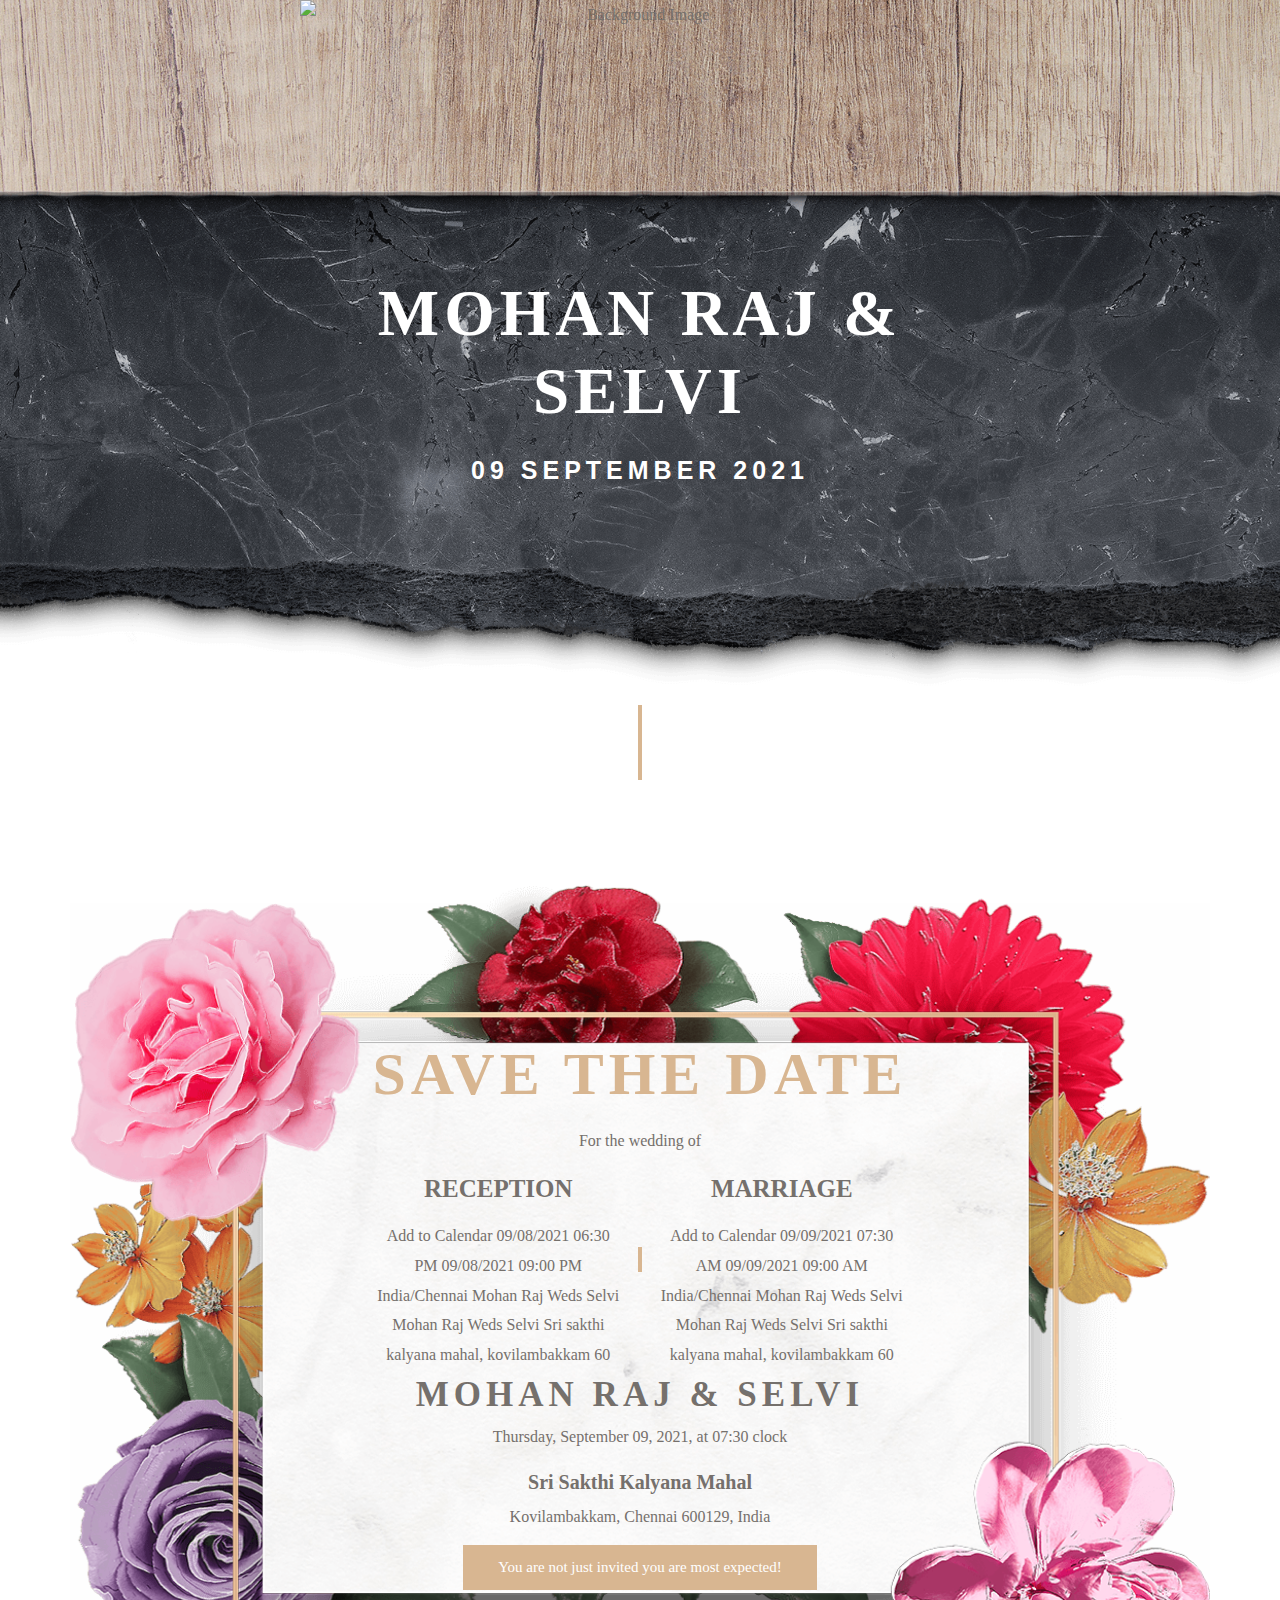
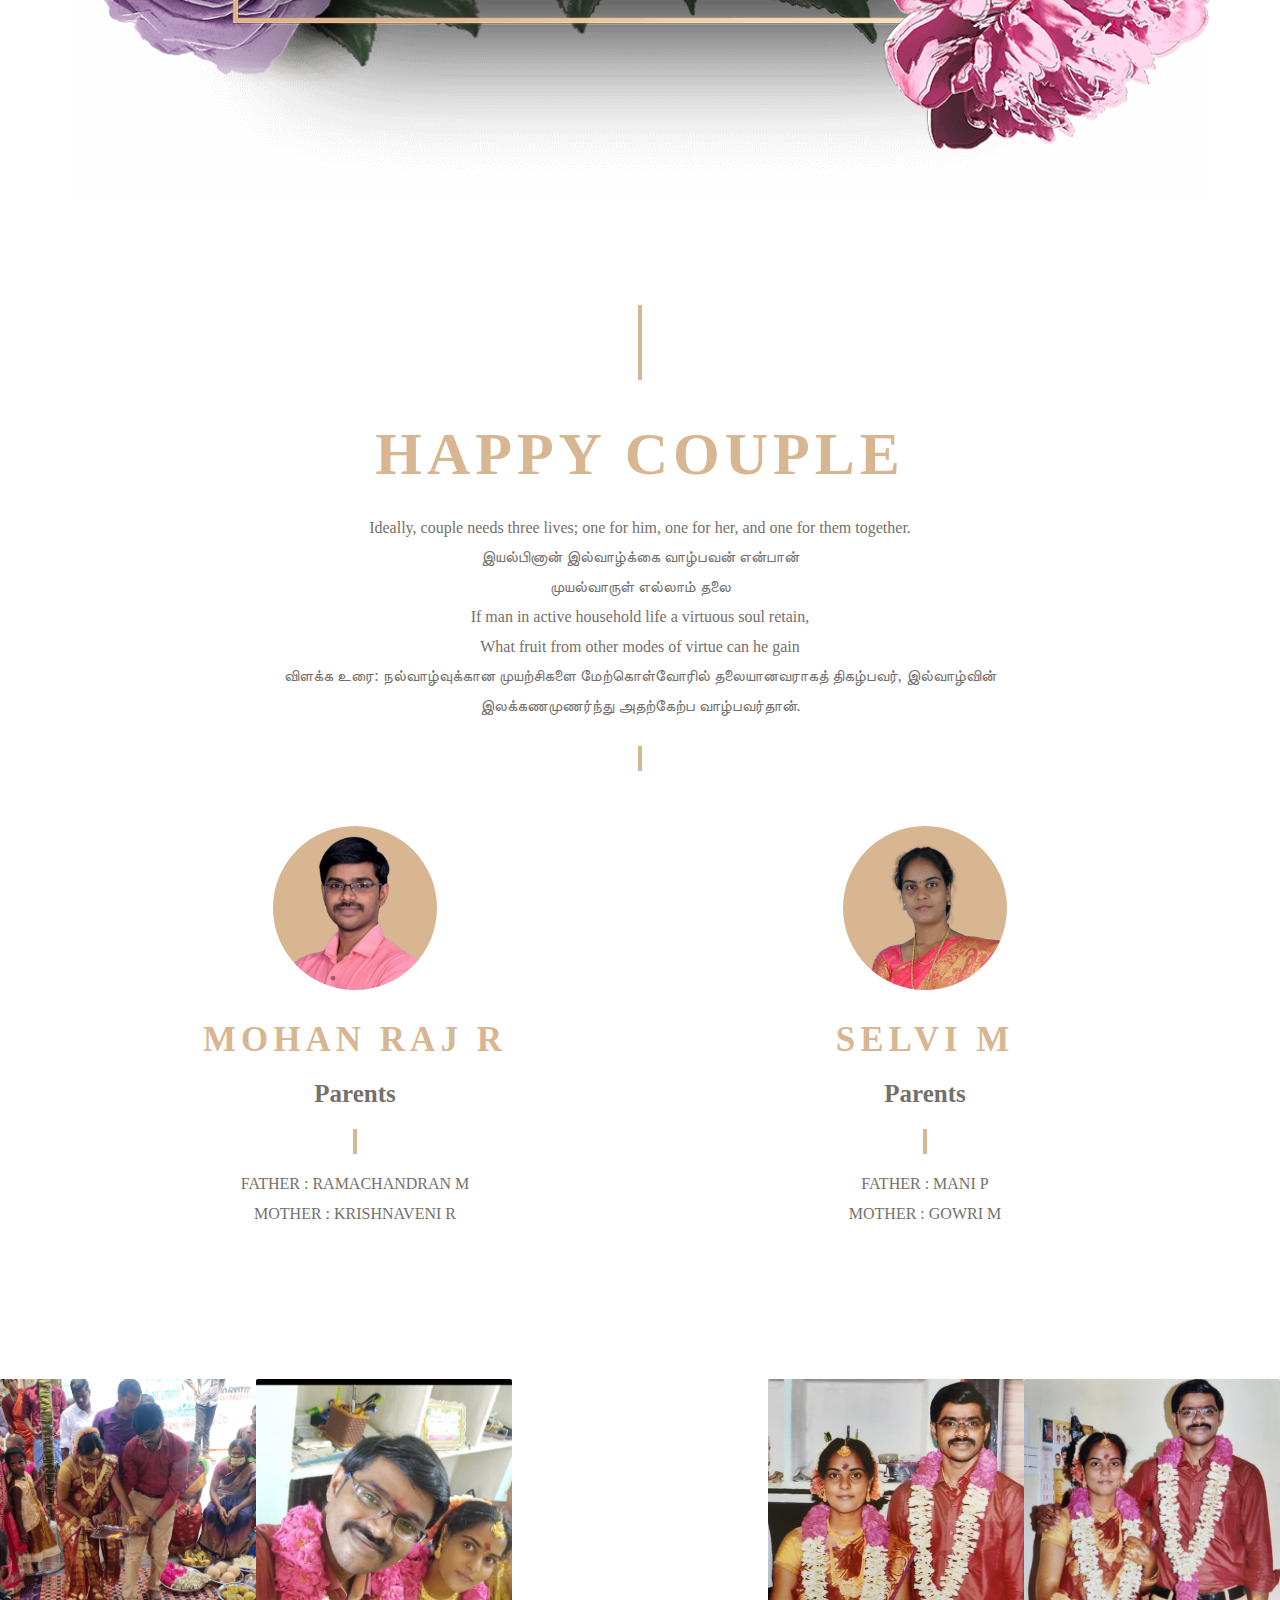
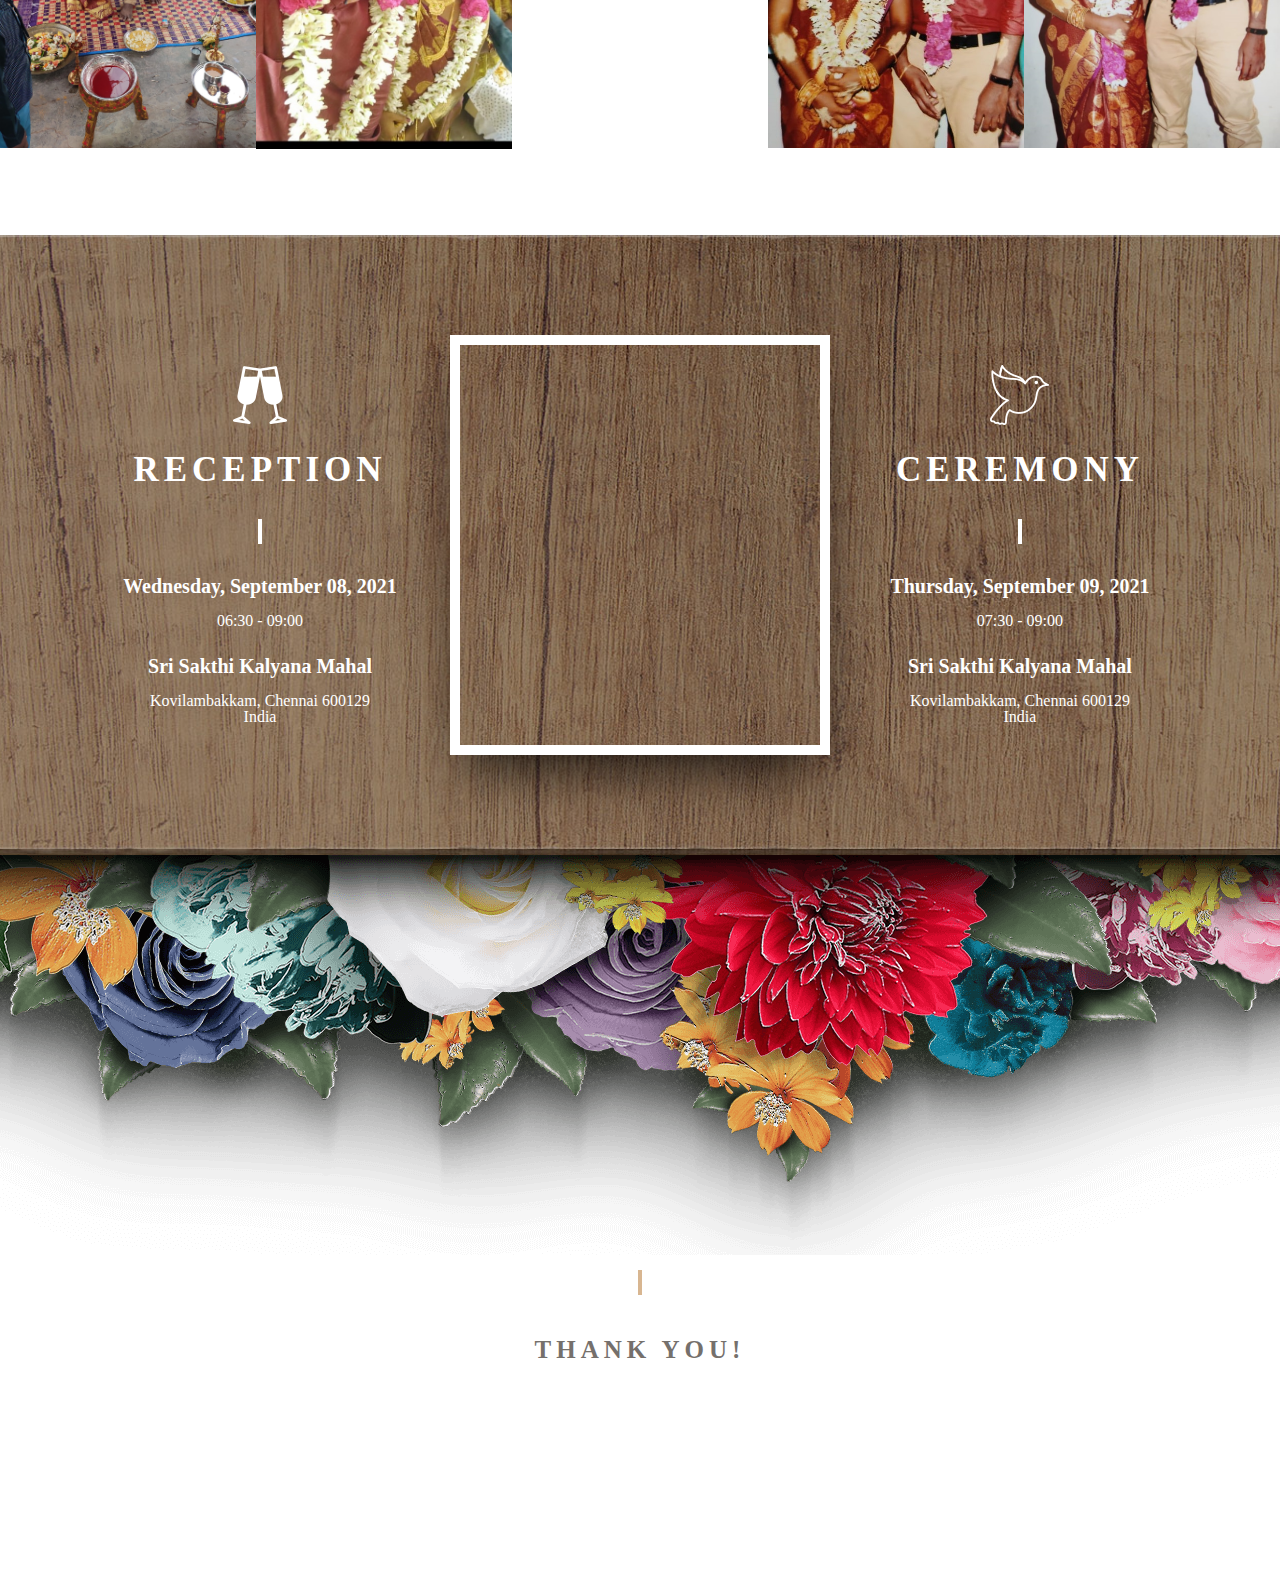
==== index.html @ f40ec7d3 "Update index.html" ====
<!DOCTYPE html>
<html lang="en-US"><head>
<meta http-equiv="content-type" content="text/html; charset=UTF-8">
<meta charset="UTF-8">
<meta name="viewport" content="width=device-width, initial-scale=1">
<link rel="profile" href="https://gmpg.org/xfn/11">

<script data-cfasync="false" data-pagespeed-no-defer="" type="text/javascript">//<![CDATA[
	var gtm4wp_datalayer_name = "dataLayer";
	var dataLayer = dataLayer || [];
//]]>
</script>


<title>Mohan Weds Selvi</title>
		<style>
		body	{
			background-color : #ffceed;
		}
		@keyframes heartfade {
			0% {
				opacity : 1;
			}
			50% {
				opacity : 0;
			}
		}
		.heart {
			z-index : 999;
			animation : heartfade 6s linear;
			position : absolute; 
		}
		.heart:before,
		.heart:after {
			content : "";
			background-color : #fc2a62;
			position : absolute;
			height : 30px;
			width : 45px;
			border-radius : 15px 0px 0px 15px;
		}

		.heart:before {
			transform : rotate(45deg);
		}

		.heart:after {
			left : 10.5px;
			transform : rotate(135deg);
		}
		</style>
<meta name="robots" content="index, follow, max-snippet:-1, max-image-preview:large, max-video-preview:-1">
<link rel="canonical" href="https://websitedemos.net/wedding-invitation-04/">
<meta property="og:locale" content="en_US">
<meta property="og:type" content="website">
<meta property="og:title" content="Wedding Invitation - Wedding Invitation">
<meta property="og:description" content="https://websitedemos.net/alex56/wp-content/uploads/sites/535/2020/03/wedding-couple.mp4 willie &amp; Selvi 09 September 2021 save the date For the wedding of Willie &amp; Selvi Thursday, September 09, 2021, at 06:00 o’clock Sri Sakthi Kalyana Mahal, Kovilambakkam, Chennai 600129, India RSVP NOW Happy Couple Lorem ipsum dolor sit amet, consectetur adipisicing elit, sed do eiusmod tempor incididunt ut labore … Wedding Invitation Read More »">
<meta property="og:url" content="https://websitedemos.net/wedding-invitation-04/">
<meta property="og:site_name" content="Wedding Invitation">
<meta property="article:modified_time" content="2020-06-25T10:16:05+00:00">
<meta property="og:image" content="https://websitedemos.net/wedding-invitation-04/wp-content/uploads/sites/535/2020/03/bg-08-free-img.png">
<meta name="twitter:card" content="summary_large_image">
<script type="application/ld+json" class="yoast-schema-graph">{"@context":"https://schema.org","@graph":[{"@type":"WebSite","@id":"https://websitedemos.net/wedding-invitation-04/#website","url":"https://websitedemos.net/wedding-invitation-04/","name":"Wedding Invitation","description":"Wedding Invitation Site Template","potentialAction":[{"@type":"SearchAction","target":"https://websitedemos.net/wedding-invitation-04/?s={search_term_string}","query-input":"required name=search_term_string"}],"inLanguage":"en-US"},{"@type":"ImageObject","@id":"https://websitedemos.net/wedding-invitation-04/#primaryimage","inLanguage":"en-US","url":"https://websitedemos.net/wedding-invitation-04/wp-content/uploads/sites/535/2020/03/bg-08-free-img.png","width":627,"height":234,"caption":"Background Image"},{"@type":"WebPage","@id":"https://websitedemos.net/wedding-invitation-04/#webpage","url":"https://websitedemos.net/wedding-invitation-04/","name":"Wedding Invitation - Wedding Invitation","isPartOf":{"@id":"https://websitedemos.net/wedding-invitation-04/#website"},"primaryImageOfPage":{"@id":"https://websitedemos.net/wedding-invitation-04/#primaryimage"},"datePublished":"2019-11-01T10:57:22+00:00","dateModified":"2020-06-25T10:16:05+00:00","inLanguage":"en-US","potentialAction":[{"@type":"ReadAction","target":["https://websitedemos.net/wedding-invitation-04/"]}]}]}</script>

<link rel="dns-prefetch" href="https://fonts.googleapis.com/">
<link rel="dns-prefetch" href="https://s.w.org/">
<link rel="alternate" type="application/rss+xml" title="Wedding Invitation » Feed" href="https://websitedemos.net/wedding-invitation-04/feed/">
<link rel="alternate" type="application/rss+xml" title="Wedding Invitation » Comments Feed" href="https://websitedemos.net/wedding-invitation-04/comments/feed/">
<script type="text/javascript" src="https://addevent.com/libs/atc/1.6.1/atc.min.js" async defer></script>
<script>
			window._wpemojiSettings = {"baseUrl":"https:\/\/s.w.org\/images\/core\/emoji\/13.0.0\/72x72\/","ext":".png","svgUrl":"https:\/\/s.w.org\/images\/core\/emoji\/13.0.0\/svg\/","svgExt":".svg","source":{"concatemoji":"https:\/\/websitedemos.net\/wedding-invitation-04\/wp-includes\/js\/wp-emoji-release.min.js?ver=5.5.1"}};
			!function(e,a,t){var r,n,o,i,p=a.createElement("canvas"),s=p.getContext&&p.getContext("2d");function c(e,t){var a=String.fromCharCode;s.clearRect(0,0,p.width,p.height),s.fillText(a.apply(this,e),0,0);var r=p.toDataURL();return s.clearRect(0,0,p.width,p.height),s.fillText(a.apply(this,t),0,0),r===p.toDataURL()}function l(e){if(!s||!s.fillText)return!1;switch(s.textBaseline="top",s.font="600 32px Arial",e){case"flag":return!c([127987,65039,8205,9895,65039],[127987,65039,8203,9895,65039])&&(!c([55356,56826,55356,56819],[55356,56826,8203,55356,56819])&&!c([55356,57332,56128,56423,56128,56418,56128,56421,56128,56430,56128,56423,56128,56447],[55356,57332,8203,56128,56423,8203,56128,56418,8203,56128,56421,8203,56128,56430,8203,56128,56423,8203,56128,56447]));case"emoji":return!c([55357,56424,8205,55356,57212],[55357,56424,8203,55356,57212])}return!1}function d(e){var t=a.createElement("script");t.src=e,t.defer=t.type="text/javascript",a.getElementsByTagName("head")[0].appendChild(t)}for(i=Array("flag","emoji"),t.supports={everything:!0,everythingExceptFlag:!0},o=0;o<i.length;o++)t.supports[i[o]]=l(i[o]),t.supports.everything=t.supports.everything&&t.supports[i[o]],"flag"!==i[o]&&(t.supports.everythingExceptFlag=t.supports.everythingExceptFlag&&t.supports[i[o]]);t.supports.everythingExceptFlag=t.supports.everythingExceptFlag&&!t.supports.flag,t.DOMReady=!1,t.readyCallback=function(){t.DOMReady=!0},t.supports.everything||(n=function(){t.readyCallback()},a.addEventListener?(a.addEventListener("DOMContentLoaded",n,!1),e.addEventListener("load",n,!1)):(e.attachEvent("onload",n),a.attachEvent("onreadystatechange",function(){"complete"===a.readyState&&t.readyCallback()})),(r=t.source||{}).concatemoji?d(r.concatemoji):r.wpemoji&&r.twemoji&&(d(r.twemoji),d(r.wpemoji)))}(window,document,window._wpemojiSettings);
		</script><script src="Wedding_files/wp-emoji-release.js" type="text/javascript" defer="defer"></script>
<style>
img.wp-smiley,
img.emoji {
	display: inline !important;
	border: none !important;
	box-shadow: none !important;
	height: 1em !important;
	width: 1em !important;
	margin: 0 .07em !important;
	vertical-align: -0.1em !important;
	background: none !important;
	padding: 0 !important;
}
</style>
<link rel="stylesheet" id="astra-theme-css-css" href="Wedding_files/style.css" media="all">
<style id="astra-theme-css-inline-css">
html{font-size:100%;}a,.page-title{color:#75706c;}a:hover,a:focus{color:#d8b691;}body,button,input,select,textarea,.ast-button,.ast-custom-button{font-family:'Roboto Slab',serif;font-weight:400;font-size:16px;font-size:1rem;}blockquote{color:#2a2521;}p,.entry-content p{margin-bottom:0.5em;}h1,.entry-content h1,h2,.entry-content h2,h3,.entry-content h3,h4,.entry-content h4,h5,.entry-content h5,h6,.entry-content h6,.site-title,.site-title a{font-family:'Playfair Display',serif;font-weight:900;text-transform:uppercase;}.site-title{font-size:35px;font-size:2.1875rem;}.ast-archive-description .ast-archive-title{font-size:40px;font-size:2.5rem;}.site-header .site-description{font-size:15px;font-size:0.9375rem;}.entry-title{font-size:40px;font-size:2.5rem;}.comment-reply-title{font-size:26px;font-size:1.625rem;}.ast-comment-list #cancel-comment-reply-link{font-size:16px;font-size:1rem;}h1,.entry-content h1{font-size:65px;font-size:4.0625rem;font-family:'Playfair Display',serif;text-transform:uppercase;}h2,.entry-content h2{font-size:60px;font-size:3.75rem;font-family:'Playfair Display',serif;text-transform:uppercase;}h3,.entry-content h3{font-size:35px;font-size:2.1875rem;font-family:'Playfair Display',serif;text-transform:uppercase;}h4,.entry-content h4{font-size:30px;font-size:1.875rem;}h5,.entry-content h5{font-size:25px;font-size:1.5625rem;}h6,.entry-content h6{font-size:20px;font-size:1.25rem;}.ast-single-post .entry-title,.page-title{font-size:30px;font-size:1.875rem;}#secondary,#secondary button,#secondary input,#secondary select,#secondary textarea{font-size:16px;font-size:1rem;}::selection{background-color:#d8b691;color:#000000;}body,h1,.entry-title a,.entry-content h1,h2,.entry-content h2,h3,.entry-content h3,h4,.entry-content h4,h5,.entry-content h5,h6,.entry-content h6,.wc-block-grid__product-title{color:#75706c;}.tagcloud a:hover,.tagcloud a:focus,.tagcloud a.current-item{color:#ffffff;border-color:#75706c;background-color:#75706c;}.main-header-menu .menu-link,.ast-header-custom-item a{color:#75706c;}.main-header-menu .menu-item:hover > .menu-link,.main-header-menu .menu-item:hover > .ast-menu-toggle,.main-header-menu .ast-masthead-custom-menu-items a:hover,.main-header-menu .menu-item.focus > .menu-link,.main-header-menu .menu-item.focus > .ast-menu-toggle,.main-header-menu .current-menu-item > .menu-link,.main-header-menu .current-menu-ancestor > .menu-link,.main-header-menu .current-menu-item > .ast-menu-toggle,.main-header-menu .current-menu-ancestor > .ast-menu-toggle{color:#75706c;}input:focus,input[type="text"]:focus,input[type="email"]:focus,input[type="url"]:focus,input[type="password"]:focus,input[type="reset"]:focus,input[type="search"]:focus,textarea:focus{border-color:#75706c;}input[type="radio"]:checked,input[type=reset],input[type="checkbox"]:checked,input[type="checkbox"]:hover:checked,input[type="checkbox"]:focus:checked,input[type=range]::-webkit-slider-thumb{border-color:#75706c;background-color:#75706c;box-shadow:none;}.site-footer a:hover + .post-count,.site-footer a:focus + .post-count{background:#75706c;border-color:#75706c;}.footer-adv .footer-adv-overlay{border-top-style:solid;border-top-color:#7a7a7a;}.ast-comment-meta{line-height:1.666666667;font-size:13px;font-size:0.8125rem;}.single .nav-links .nav-previous,.single .nav-links .nav-next,.single .ast-author-details .author-title,.ast-comment-meta{color:#75706c;}.entry-meta,.entry-meta *{line-height:1.45;color:#75706c;}.entry-meta a:hover,.entry-meta a:hover *,.entry-meta a:focus,.entry-meta a:focus *{color:#d8b691;}.ast-404-layout-1 .ast-404-text{font-size:200px;font-size:12.5rem;}.widget-title{font-size:22px;font-size:1.375rem;color:#75706c;}#cat option,.secondary .calendar_wrap thead a,.secondary .calendar_wrap thead a:visited{color:#75706c;}.secondary .calendar_wrap #today,.ast-progress-val span{background:#75706c;}.secondary a:hover + .post-count,.secondary a:focus + .post-count{background:#75706c;border-color:#75706c;}.calendar_wrap #today > a{color:#ffffff;}.ast-pagination a,.page-links .page-link,.single .post-navigation a{color:#75706c;}.ast-pagination a:hover,.ast-pagination a:focus,.ast-pagination > span:hover:not(.dots),.ast-pagination > span.current,.page-links > .page-link,.page-links .page-link:hover,.post-navigation a:hover{color:#d8b691;}.ast-header-break-point .ast-mobile-menu-buttons-minimal.menu-toggle{background:transparent;color:#d8b691;}.ast-header-break-point .ast-mobile-menu-buttons-outline.menu-toggle{background:transparent;border:1px solid #d8b691;color:#d8b691;}.ast-header-break-point .ast-mobile-menu-buttons-fill.menu-toggle{background:#d8b691;color:#ffffff;}@media (max-width:782px){.entry-content .wp-block-columns .wp-block-column{margin-left:0px;}}@media (max-width:921px){#secondary.secondary{padding-top:0;}.ast-separate-container .ast-article-post,.ast-separate-container .ast-article-single{padding:1.5em 2.14em;}.ast-separate-container #primary,.ast-separate-container #secondary{padding:1.5em 0;}.ast-separate-container.ast-right-sidebar #secondary{padding-left:1em;padding-right:1em;}.ast-separate-container.ast-two-container #secondary{padding-left:0;padding-right:0;}.ast-page-builder-template .entry-header #secondary{margin-top:1.5em;}.ast-page-builder-template #secondary{margin-top:1.5em;}#primary,#secondary{padding:1.5em 0;margin:0;}.ast-left-sidebar #content > .ast-container{display:flex;flex-direction:column-reverse;width:100%;}.ast-author-box img.avatar{margin:20px 0 0 0;}.ast-pagination{padding-top:1.5em;text-align:center;}.ast-pagination .next.page-numbers{display:inherit;float:none;}}@media (max-width:921px){.ast-page-builder-template.ast-left-sidebar #secondary{padding-right:20px;}.ast-page-builder-template.ast-right-sidebar #secondary{padding-left:20px;}.ast-right-sidebar #primary{padding-right:0;}.ast-right-sidebar #secondary{padding-left:0;}.ast-left-sidebar #primary{padding-left:0;}.ast-left-sidebar #secondary{padding-right:0;}.ast-pagination .prev.page-numbers{padding-left:.5em;}.ast-pagination .next.page-numbers{padding-right:.5em;}}@media (min-width:922px){.ast-separate-container.ast-right-sidebar #primary,.ast-separate-container.ast-left-sidebar #primary{border:0;}.ast-separate-container.ast-right-sidebar #secondary,.ast-separate-container.ast-left-sidebar #secondary{border:0;margin-left:auto;margin-right:auto;}.ast-separate-container.ast-two-container #secondary .widget:last-child{margin-bottom:0;}.ast-separate-container .ast-comment-list li .comment-respond{padding-left:2.66666em;padding-right:2.66666em;}.ast-author-box{-js-display:flex;display:flex;}.ast-author-bio{flex:1;}.error404.ast-separate-container #primary,.search-no-results.ast-separate-container #primary{margin-bottom:4em;}}@media (min-width:922px){.ast-right-sidebar #primary{border-right:1px solid #eee;}.ast-right-sidebar #secondary{border-left:1px solid #eee;margin-left:-1px;}.ast-left-sidebar #primary{border-left:1px solid #eee;}.ast-left-sidebar #secondary{border-right:1px solid #eee;margin-right:-1px;}.ast-separate-container.ast-two-container.ast-right-sidebar #secondary{padding-left:30px;padding-right:0;}.ast-separate-container.ast-two-container.ast-left-sidebar #secondary{padding-right:30px;padding-left:0;}}.elementor-button-wrapper .elementor-button{border-style:solid;border-top-width:0;border-right-width:0;border-left-width:0;border-bottom-width:0;}body .elementor-button.elementor-size-sm,body .elementor-button.elementor-size-xs,body .elementor-button.elementor-size-md,body .elementor-button.elementor-size-lg,body .elementor-button.elementor-size-xl,body .elementor-button{border-radius:0;padding-top:15px;padding-right:35px;padding-bottom:15px;padding-left:35px;}.elementor-button-wrapper .elementor-button{border-color:#d8b691;background-color:#d8b691;}.elementor-button-wrapper .elementor-button:hover,.elementor-button-wrapper .elementor-button:focus{color:#ffffff;background-color:#75706c;border-color:#75706c;}.wp-block-button .wp-block-button__link,.elementor-button-wrapper .elementor-button,.elementor-button-wrapper .elementor-button:visited{color:#ffffff;}.elementor-button-wrapper .elementor-button{font-family:inherit;font-weight:inherit;line-height:1;}.wp-block-button .wp-block-button__link{border-style:solid;border-top-width:0;border-right-width:0;border-left-width:0;border-bottom-width:0;border-color:#d8b691;background-color:#d8b691;color:#ffffff;font-family:inherit;font-weight:inherit;line-height:1;border-radius:0;padding-top:15px;padding-right:35px;padding-bottom:15px;padding-left:35px;}.wp-block-button .wp-block-button__link:hover,.wp-block-button .wp-block-button__link:focus{color:#ffffff;background-color:#75706c;border-color:#75706c;}.menu-toggle,button,.ast-button,.ast-custom-button,.button,input#submit,input[type="button"],input[type="submit"],input[type="reset"]{border-style:solid;border-top-width:0;border-right-width:0;border-left-width:0;border-bottom-width:0;color:#ffffff;border-color:#d8b691;background-color:#d8b691;border-radius:0;padding-top:15px;padding-right:35px;padding-bottom:15px;padding-left:35px;font-family:inherit;font-weight:inherit;line-height:1;}button:focus,.menu-toggle:hover,button:hover,.ast-button:hover,.button:hover,input[type=reset]:hover,input[type=reset]:focus,input#submit:hover,input#submit:focus,input[type="button"]:hover,input[type="button"]:focus,input[type="submit"]:hover,input[type="submit"]:focus{color:#ffffff;background-color:#75706c;border-color:#75706c;}@media (min-width:921px){.ast-container{max-width:100%;}}@media (min-width:544px){.ast-container{max-width:100%;}}@media (max-width:544px){.ast-separate-container .ast-article-post,.ast-separate-container .ast-article-single{padding:1.5em 1em;}.ast-separate-container #content .ast-container{padding-left:0.54em;padding-right:0.54em;}.ast-separate-container #secondary{padding-top:0;}.ast-separate-container.ast-two-container #secondary .widget{margin-bottom:1.5em;padding-left:1em;padding-right:1em;}.ast-separate-container .comments-count-wrapper{padding:1.5em 1em;}.ast-separate-container .ast-comment-list li.depth-1{padding:1.5em 1em;margin-bottom:1.5em;}.ast-separate-container .ast-comment-list .bypostauthor{padding:.5em;}.ast-separate-container .ast-archive-description{padding:1.5em 1em;}.ast-search-menu-icon.ast-dropdown-active .search-field{width:170px;}.ast-separate-container .comment-respond{padding:1.5em 1em;}}@media (max-width:544px){.ast-comment-list .children{margin-left:0.66666em;}.ast-separate-container .ast-comment-list .bypostauthor li{padding:0 0 0 .5em;}}@media (max-width:921px){.ast-mobile-header-stack .main-header-bar .ast-search-menu-icon{display:inline-block;}.ast-header-break-point.ast-header-custom-item-outside .ast-mobile-header-stack .main-header-bar .ast-search-icon{margin:0;}.ast-comment-avatar-wrap img{max-width:2.5em;}.comments-area{margin-top:1.5em;}.ast-separate-container .comments-count-wrapper{padding:2em 2.14em;}.ast-separate-container .ast-comment-list li.depth-1{padding:1.5em 2.14em;}.ast-separate-container .comment-respond{padding:2em 2.14em;}}@media (max-width:921px){.ast-header-break-point .main-header-bar .ast-search-menu-icon.slide-search .search-form{right:0;}.ast-header-break-point .ast-mobile-header-stack .main-header-bar .ast-search-menu-icon.slide-search .search-form{right:-1em;}.ast-comment-avatar-wrap{margin-right:0.5em;}}@media (min-width:545px){.ast-page-builder-template .comments-area,.single.ast-page-builder-template .entry-header,.single.ast-page-builder-template .post-navigation{max-width:1180px;margin-left:auto;margin-right:auto;}}body,.ast-separate-container{background-image:url(https://websitedemos.net/alex56/wp-content/uploads/sites/535/2020/03/bg-03-free-img.jpg);background-repeat:no-repeat;background-position:center center;background-size:cover;background-attachment:fixed;}@media (max-width:921px){.ast-archive-description .ast-archive-title{font-size:40px;}.entry-title{font-size:30px;}h1,.entry-content h1{font-size:60px;}h2,.entry-content h2{font-size:40px;}h3,.entry-content h3{font-size:30px;}h4,.entry-content h4{font-size:25px;font-size:1.5625rem;}h5,.entry-content h5{font-size:22px;font-size:1.375rem;}h6,.entry-content h6{font-size:18px;font-size:1.125rem;}.ast-single-post .entry-title,.page-title{font-size:30px;}}@media (max-width:544px){.ast-archive-description .ast-archive-title{font-size:40px;}.entry-title{font-size:30px;}h1,.entry-content h1{font-size:45px;}h2,.entry-content h2{font-size:30px;}h3,.entry-content h3{font-size:26px;}h4,.entry-content h4{font-size:22px;font-size:1.375rem;}h5,.entry-content h5{font-size:18px;font-size:1.125rem;}h6,.entry-content h6{font-size:16px;font-size:1rem;}.ast-single-post .entry-title,.page-title{font-size:30px;}}@media (max-width:921px){html{font-size:91.2%;}}@media (max-width:544px){html{font-size:91.2%;}}@media (min-width:922px){.ast-container{max-width:1180px;}}@font-face {font-family: "Astra";src: url(https://websitedemos.net/wedding-invitation-04/wp-content/themes/astra/assets/fonts/astra.woff) format("woff"),url(https://websitedemos.net/wedding-invitation-04/wp-content/themes/astra/assets/fonts/astra.ttf) format("truetype"),url(https://websitedemos.net/wedding-invitation-04/wp-content/themes/astra/assets/fonts/astra.svg#astra) format("svg");font-weight: normal;font-style: normal;font-display: fallback;}@media (max-width:921px) {.main-header-bar .main-header-bar-navigation{display:none;}}.ast-desktop .main-header-menu.submenu-with-border .sub-menu,.ast-desktop .main-header-menu.submenu-with-border .astra-full-megamenu-wrapper{border-color:#d8b691;}.ast-desktop .main-header-menu.submenu-with-border .sub-menu{border-top-width:2px;border-right-width:0px;border-left-width:0px;border-bottom-width:0px;border-style:solid;}.ast-desktop .main-header-menu.submenu-with-border .sub-menu .sub-menu{top:-2px;}.ast-desktop .main-header-menu.submenu-with-border .sub-menu .menu-link,.ast-desktop .main-header-menu.submenu-with-border .children .menu-link{border-bottom-width:0px;border-style:solid;border-color:#eaeaea;}@media (min-width:922px){.main-header-menu .sub-menu .menu-item.ast-left-align-sub-menu:hover > .sub-menu,.main-header-menu .sub-menu .menu-item.ast-left-align-sub-menu.focus > .sub-menu{margin-left:-0px;}}.ast-small-footer{border-top-style:solid;border-top-width:1px;border-top-color:#7a7a7a;}.ast-small-footer-wrap{text-align:center;}@media (max-width:920px){.ast-404-layout-1 .ast-404-text{font-size:100px;font-size:6.25rem;}}@media (min-width:922px){.ast-theme-transparent-header #masthead{position:absolute;left:0;right:0;}.ast-theme-transparent-header .main-header-bar,.ast-theme-transparent-header.ast-header-break-point .main-header-bar{background:none;}body.elementor-editor-active.ast-theme-transparent-header #masthead,.fl-builder-edit .ast-theme-transparent-header #masthead,body.vc_editor.ast-theme-transparent-header #masthead,body.brz-ed.ast-theme-transparent-header #masthead{z-index:0;}.ast-header-break-point.ast-replace-site-logo-transparent.ast-theme-transparent-header .custom-mobile-logo-link{display:none;}.ast-header-break-point.ast-replace-site-logo-transparent.ast-theme-transparent-header .transparent-custom-logo{display:inline-block;}.ast-theme-transparent-header .ast-above-header{background-image:none;background-color:transparent;}.ast-theme-transparent-header .ast-below-header{background-image:none;background-color:transparent;}}@media (max-width:921px){.ast-theme-transparent-header #masthead{position:absolute;left:0;right:0;}.ast-theme-transparent-header .main-header-bar,.ast-theme-transparent-header.ast-header-break-point .main-header-bar{background:none;}body.elementor-editor-active.ast-theme-transparent-header #masthead,.fl-builder-edit .ast-theme-transparent-header #masthead,body.vc_editor.ast-theme-transparent-header #masthead,body.brz-ed.ast-theme-transparent-header #masthead{z-index:0;}.ast-header-break-point.ast-replace-site-logo-transparent.ast-theme-transparent-header .custom-mobile-logo-link{display:none;}.ast-header-break-point.ast-replace-site-logo-transparent.ast-theme-transparent-header .transparent-custom-logo{display:inline-block;}.ast-theme-transparent-header .ast-above-header{background-image:none;background-color:transparent;}.ast-theme-transparent-header .ast-below-header{background-image:none;background-color:transparent;}}.ast-theme-transparent-header .main-header-bar,.ast-theme-transparent-header.ast-header-break-point .main-header-bar{border-bottom-width:0;border-bottom-style:solid;}.ast-breadcrumbs .trail-browse,.ast-breadcrumbs .trail-items,.ast-breadcrumbs .trail-items li{display:inline-block;margin:0;padding:0;border:none;background:inherit;text-indent:0;}.ast-breadcrumbs .trail-browse{font-size:inherit;font-style:inherit;font-weight:inherit;color:inherit;}.ast-breadcrumbs .trail-items{list-style:none;}.trail-items li::after{padding:0 0.3em;content:"\00bb";}.trail-items li:last-of-type::after{display:none;}.elementor-widget-heading .elementor-heading-title{margin:0;}.ast-header-break-point .main-header-bar{border-bottom-width:0;}@media (min-width:922px){.main-header-bar{border-bottom-width:0;}}.ast-safari-browser-less-than-11 .main-header-menu .menu-item,.ast-safari-browser-less-than-11 .main-header-bar .ast-masthead-custom-menu-items{display:block;}.main-header-menu .menu-item,.main-header-bar .ast-masthead-custom-menu-items{-js-display:flex;display:flex;-webkit-box-pack:center;-webkit-justify-content:center;-moz-box-pack:center;-ms-flex-pack:center;justify-content:center;-webkit-box-orient:vertical;-webkit-box-direction:normal;-webkit-flex-direction:column;-moz-box-orient:vertical;-moz-box-direction:normal;-ms-flex-direction:column;flex-direction:column;}.main-header-menu > .menu-item > .menu-link{height:100%;-webkit-box-align:center;-webkit-align-items:center;-moz-box-align:center;-ms-flex-align:center;align-items:center;-js-display:flex;display:flex;}.ast-primary-menu-disabled .main-header-bar .ast-masthead-custom-menu-items{flex:unset;}.header-main-layout-1 .ast-flex.main-header-container,.header-main-layout-3 .ast-flex.main-header-container{-webkit-align-content:center;-ms-flex-line-pack:center;align-content:center;-webkit-box-align:center;-webkit-align-items:center;-moz-box-align:center;-ms-flex-align:center;align-items:center;}.ast-desktop .astra-menu-animation-slide-up>.menu-item>.astra-full-megamenu-wrapper,.ast-desktop .astra-menu-animation-slide-up>.menu-item>.sub-menu,.ast-desktop .astra-menu-animation-slide-up>.menu-item>.sub-menu .sub-menu{opacity:0;visibility:hidden;transform:translateY(.5em);transition:visibility .2s ease,transform .2s ease}.ast-desktop .astra-menu-animation-slide-up>.menu-item .menu-item.focus>.sub-menu,.ast-desktop .astra-menu-animation-slide-up>.menu-item .menu-item:hover>.sub-menu,.ast-desktop .astra-menu-animation-slide-up>.menu-item.focus>.astra-full-megamenu-wrapper,.ast-desktop .astra-menu-animation-slide-up>.menu-item.focus>.sub-menu,.ast-desktop .astra-menu-animation-slide-up>.menu-item:hover>.astra-full-megamenu-wrapper,.ast-desktop .astra-menu-animation-slide-up>.menu-item:hover>.sub-menu{opacity:1;visibility:visible;transform:translateY(0);transition:opacity .2s ease,visibility .2s ease,transform .2s ease}.ast-desktop .astra-menu-animation-slide-up>.full-width-mega.menu-item.focus>.astra-full-megamenu-wrapper,.ast-desktop .astra-menu-animation-slide-up>.full-width-mega.menu-item:hover>.astra-full-megamenu-wrapper{-js-display:flex;display:flex}.ast-desktop .astra-menu-animation-slide-down>.menu-item>.astra-full-megamenu-wrapper,.ast-desktop .astra-menu-animation-slide-down>.menu-item>.sub-menu,.ast-desktop .astra-menu-animation-slide-down>.menu-item>.sub-menu .sub-menu{opacity:0;visibility:hidden;transform:translateY(-.5em);transition:visibility .2s ease,transform .2s ease}.ast-desktop .astra-menu-animation-slide-down>.menu-item .menu-item.focus>.sub-menu,.ast-desktop .astra-menu-animation-slide-down>.menu-item .menu-item:hover>.sub-menu,.ast-desktop .astra-menu-animation-slide-down>.menu-item.focus>.astra-full-megamenu-wrapper,.ast-desktop .astra-menu-animation-slide-down>.menu-item.focus>.sub-menu,.ast-desktop .astra-menu-animation-slide-down>.menu-item:hover>.astra-full-megamenu-wrapper,.ast-desktop .astra-menu-animation-slide-down>.menu-item:hover>.sub-menu{opacity:1;visibility:visible;transform:translateY(0);transition:opacity .2s ease,visibility .2s ease,transform .2s ease}.ast-desktop .astra-menu-animation-slide-down>.full-width-mega.menu-item.focus>.astra-full-megamenu-wrapper,.ast-desktop .astra-menu-animation-slide-down>.full-width-mega.menu-item:hover>.astra-full-megamenu-wrapper{-js-display:flex;display:flex}.ast-desktop .astra-menu-animation-fade>.menu-item>.astra-full-megamenu-wrapper,.ast-desktop .astra-menu-animation-fade>.menu-item>.sub-menu,.ast-desktop .astra-menu-animation-fade>.menu-item>.sub-menu .sub-menu{opacity:0;visibility:hidden;transition:opacity ease-in-out .3s}.ast-desktop .astra-menu-animation-fade>.menu-item .menu-item.focus>.sub-menu,.ast-desktop .astra-menu-animation-fade>.menu-item .menu-item:hover>.sub-menu,.ast-desktop .astra-menu-animation-fade>.menu-item.focus>.astra-full-megamenu-wrapper,.ast-desktop .astra-menu-animation-fade>.menu-item.focus>.sub-menu,.ast-desktop .astra-menu-animation-fade>.menu-item:hover>.astra-full-megamenu-wrapper,.ast-desktop .astra-menu-animation-fade>.menu-item:hover>.sub-menu{opacity:1;visibility:visible;transition:opacity ease-in-out .3s}.ast-desktop .astra-menu-animation-fade>.full-width-mega.menu-item.focus>.astra-full-megamenu-wrapper,.ast-desktop .astra-menu-animation-fade>.full-width-mega.menu-item:hover>.astra-full-megamenu-wrapper{-js-display:flex;display:flex}
</style>
<link rel="stylesheet" id="astra-google-fonts-css" href="Wedding_files/css_002.css" media="all">
<link rel="stylesheet" id="wp-block-library-css" href="Wedding_files/style_002.css" media="all">
<link rel="stylesheet" id="wpforms-base-css" href="Wedding_files/wpforms-base.css" media="all">
<link rel="stylesheet" id="astra-addon-css-css" href="Wedding_files/astra-addon-5f5af98ba477d8-56834344.css" media="all">
<link rel="stylesheet" id="elementor-icons-css" href="Wedding_files/elementor-icons.css" media="all">
<link rel="stylesheet" id="elementor-animations-css" href="Wedding_files/animations.css" media="all">
<link rel="stylesheet" id="elementor-frontend-legacy-css" href="Wedding_files/frontend-legacy.css" media="all">
<link rel="stylesheet" id="elementor-frontend-css" href="Wedding_files/frontend.css" media="all">
<link rel="stylesheet" id="elementor-post-192-css" href="Wedding_files/post-192.css" media="all">
<link rel="stylesheet" id="elementor-post-5-css" href="Wedding_files/post-5.css" media="all">
<link rel="stylesheet" id="mediaelement-css" href="Wedding_files/mediaelementplayer-legacy.css" media="all">
<link rel="stylesheet" id="wp-mediaelement-css" href="Wedding_files/wp-mediaelement.css" media="all">
<link rel="stylesheet" id="google-fonts-1-css" href="Wedding_files/css.css" media="all">
<link rel="stylesheet" id="elementor-icons-shared-0-css" href="Wedding_files/fontawesome.css" media="all">
<link rel="stylesheet" id="elementor-icons-fa-brands-css" href="Wedding_files/brands.css" media="all">
<!--[if IE]>
<script src='https://websitedemos.net/wedding-invitation-04/wp-content/themes/astra/assets/js/minified/flexibility.min.js?ver=2.5.5' id='astra-flexibility-js'></script>
<script id='astra-flexibility-js-after'>
flexibility(document.documentElement);
</script>
<![endif]-->
<script src="Wedding_files/jquery.js" id="jquery-core-js"></script>
<script src="Wedding_files/gtm4wp-form-move-tracker.js" id="gtm4wp-form-move-tracker-js"></script>
<link rel="https://api.w.org/" href="https://websitedemos.net/wedding-invitation-04/wp-json/"><link rel="alternate" type="application/json" href="https://websitedemos.net/wedding-invitation-04/wp-json/wp/v2/pages/5"><link rel="EditURI" type="application/rsd+xml" title="RSD" href="https://websitedemos.net/wedding-invitation-04/xmlrpc.php?rsd">
<link rel="wlwmanifest" type="application/wlwmanifest+xml" href="https://websitedemos.net/wedding-invitation-04/wp-includes/wlwmanifest.xml">
<meta name="generator" content="WordPress 5.5.1">
<link rel="shortlink" href="https://websitedemos.net/wedding-invitation-04/">
<link rel="alternate" type="application/json+oembed" href="https://websitedemos.net/wedding-invitation-04/wp-json/oembed/1.0/embed?url=https%3A%2F%2Fwebsitedemos.net%2Fwedding-invitation-04%2F">
<link rel="alternate" type="text/xml+oembed" href="https://websitedemos.net/wedding-invitation-04/wp-json/oembed/1.0/embed?url=https%3A%2F%2Fwebsitedemos.net%2Fwedding-invitation-04%2F&amp;format=xml">
<script data-cfasync="false" data-pagespeed-no-defer="" type="text/javascript">//<![CDATA[//]]>
</script>
<style>.recentcomments a{display:inline !important;padding:0 !important;margin:0 !important;}</style><link rel="icon" href="https://websitedemos.net/wedding-invitation-04/wp-content/uploads/sites/535/2019/11/cropped-favicon-free-img-32x32.png" sizes="32x32">
<link rel="icon" href="https://websitedemos.net/wedding-invitation-04/wp-content/uploads/sites/535/2019/11/cropped-favicon-free-img-192x192.png" sizes="192x192">
<link rel="apple-touch-icon" href="https://websitedemos.net/wedding-invitation-04/wp-content/uploads/sites/535/2019/11/cropped-favicon-free-img-180x180.png">
<meta name="msapplication-TileImage" content="https://websitedemos.net/wedding-invitation-04/wp-content/uploads/sites/535/2019/11/cropped-favicon-free-img-270x270.png">
</head>
<body itemtype="https://schema.org/WebPage" itemscope="itemscope" class="home page-template-default page page-id-5 ast-desktop ast-page-builder-template ast-no-sidebar astra-2.5.5 ast-header-custom-item-inside ast-single-post ast-inherit-site-logo-transparent ast-theme-transparent-header elementor-default elementor-kit-192 elementor-page elementor-page-5 astra-addon-2.6.4 ast-mouse-clicked" style="" data-elementor-device-mode="desktop">
<div class="hfeed site" id="page">
<a class="skip-link screen-reader-text" href="#content">Skip to content</a>
<header class="site-header ast-primary-submenu-animation-fade header-main-layout-1 ast-primary-menu-enabled ast-logo-title-inline ast-hide-custom-menu-mobile ast-menu-toggle-icon ast-mobile-header-inline" id="masthead" itemtype="https://schema.org/WPHeader" itemscope="itemscope" itemid="#masthead">
</header>
<div id="content" class="site-content">
<div class="ast-container">
<div id="primary" class="content-area primary">
<main id="main" class="site-main">
<article class="post-5 page type-page status-publish ast-article-single" id="post-5" itemtype="https://schema.org/CreativeWork" itemscope="itemscope">
<header class="entry-header ast-header-without-markup">
</header>
<div class="entry-content clear" itemprop="text">
<div data-elementor-type="wp-page" data-elementor-id="5" class="elementor elementor-5" data-elementor-settings="[]">
<div class="elementor-inner">
<div class="elementor-section-wrap">
<section class="elementor-section elementor-top-section elementor-element elementor-element-3798cdf elementor-section-boxed elementor-section-height-default elementor-section-height-default" data-id="3798cdf" data-element_type="section" data-settings="{&quot;background_background&quot;:&quot;classic&quot;}">
<div class="elementor-container elementor-column-gap-no">
<div class="elementor-row">
<div class="elementor-column elementor-col-100 elementor-top-column elementor-element elementor-element-19585b1" data-id="19585b1" data-element_type="column">
<div class="elementor-column-wrap elementor-element-populated">
<div class="elementor-widget-wrap">
<section class="elementor-section elementor-inner-section elementor-element elementor-element-9f8555a elementor-section-boxed elementor-section-height-default elementor-section-height-default" data-id="9f8555a" data-element_type="section">
<div class="elementor-container elementor-column-gap-no">
<div class="elementor-row">
<div class="elementor-column elementor-col-100 elementor-inner-column elementor-element elementor-element-163783b" data-id="163783b" data-element_type="column">
<div class="elementor-column-wrap elementor-element-populated">
<div class="elementor-widget-wrap">
<div class="elementor-element elementor-element-1ca5a4c elementor-widget elementor-widget-image" data-id="1ca5a4c" data-element_type="widget" data-widget_type="image.default">
<div class="elementor-widget-container">
<div class="elementor-image">
<img src="Wedding_files/bg-08-free-img.png" class="attachment-large size-large" alt="Background Image" loading="lazy" srcset="https://websitedemos.net/wedding-invitation-04/wp-content/uploads/sites/535/2020/03/bg-08-free-img.png 627w, https://websitedemos.net/wedding-invitation-04/wp-content/uploads/sites/535/2020/03/bg-08-free-img-300x112.png 300w, https://websitedemos.net/wedding-invitation-04/wp-content/uploads/sites/535/2020/03/bg-08-free-img-400x149.png 400w" sizes="(max-width: 627px) 100vw, 627px" width="627" height="234"> </div>
</div>
</div>


<div class="elementor-widget-container">
<div class="elementor-divider">
<span class="elementor-divider-separator">
</span>
</div>
</div>

<div class="elementor-element elementor-element-f99129c elementor-widget elementor-widget-heading" data-id="f99129c" data-element_type="widget" data-widget_type="heading.default">
<div class="elementor-widget-container">
<h1 class="elementor-heading-title elementor-size-default">Mohan raj &amp; Selvi</h1> </div>
</div>
<div class="elementor-element elementor-element-c070413 elementor-widget elementor-widget-heading" data-id="c070413" data-element_type="widget" data-widget_type="heading.default">
<div class="elementor-widget-container">
<h5 class="elementor-heading-title elementor-size-default">09 September 2021</h5> </div>
</div>
</div>
</div>
</div>
</div>
</div>
</section>
</div>
</div>
</div>
</div>
</div>
</section>
<section class="elementor-section elementor-top-section elementor-element elementor-element-4894cb2 elementor-section-content-middle elementor-section-boxed elementor-section-height-default elementor-section-height-default" data-id="4894cb2" data-element_type="section" data-settings="{&quot;background_background&quot;:&quot;classic&quot;}">
<div class="elementor-container elementor-column-gap-no">
<div class="elementor-row">
<div class="elementor-column elementor-col-100 elementor-top-column elementor-element elementor-element-0ee3688" data-id="0ee3688" data-element_type="column" data-settings="{&quot;background_background&quot;:&quot;classic&quot;}">
<div class="elementor-column-wrap elementor-element-populated">
<div class="elementor-widget-wrap">
<div class="elementor-element elementor-element-98ae4b3 elementor-widget-divider--view-line elementor-widget elementor-widget-divider" data-id="98ae4b3" data-element_type="widget" data-widget_type="divider.default">
<div class="elementor-widget-container">
<div class="elementor-divider">
<span class="elementor-divider-separator">
</span>
</div>
</div>
</div>
<section class="elementor-section elementor-inner-section elementor-element elementor-element-24016df elementor-section-content-middle elementor-section-boxed elementor-section-height-default elementor-section-height-default" data-id="24016df" data-element_type="section" data-settings="{&quot;background_background&quot;:&quot;classic&quot;}">
<div class="elementor-container elementor-column-gap-no">
<div class="elementor-row">
<div class="elementor-column elementor-col-100 elementor-inner-column elementor-element elementor-element-460e485" data-id="460e485" data-element_type="column">
<div class="elementor-column-wrap elementor-element-populated">
<div class="elementor-widget-wrap">
<div class="elementor-element elementor-element-bcc0a28 elementor-widget elementor-widget-heading" data-id="bcc0a28" data-element_type="widget" data-widget_type="heading.default">
<div class="elementor-widget-container">
<h2 class="elementor-heading-title elementor-size-default">save the date</h2> </div>
</div>
<div class="elementor-element elementor-element-b1e760e elementor-widget elementor-widget-heading" data-id="b1e760e" data-element_type="widget" data-widget_type="heading.default">
<div class="elementor-widget-container">
<p class="elementor-heading-title elementor-size-default">For the wedding of</p> </div>
</div>

<div class="elementor-element elementor-element-b1e760e elementor-widget elementor-widget-heading" data-id="b1e760e" data-element_type="widget" data-widget_type="heading.default" style="Width: 45%; margin: auto;">
<div class="elementor-widget-container">
<h5 class="elementor-heading-title elementor-size-default">Reception
<p id="demo"></p> </h5> 
<div title="Add to Calendar" class="addeventatc" style="visibility: visible;font-family: 'Playfair Display',serif;color: #75706c !important;">
    Add to Calendar
    <span class="start">09/08/2021 06:30 PM</span>
    <span class="end">09/08/2021 09:00 PM</span>
    <span class="timezone">India/Chennai
</span>
    <span class="title">Mohan Raj Weds Selvi</span>
    <span class="description">Mohan Raj Weds Selvi</span>
    <span class="location">Sri sakthi kalyana mahal, kovilambakkam</span>
	<span class="alarm_reminder">60</span>
</div>
</div>
</div>

<div class="elementor-element elementor-element-fe805fa elementor-widget-divider--view-line elementor-widget elementor-widget-divider" data-id="fe805fa" data-element_type="widget" data-widget_type="divider.default" style="width: 5%;">
<div class="elementor-widget-container">
<div class="elementor-divider">
<span class="elementor-divider-separator">
</span>
</div>
</div>
</div>

<div class="elementor-element elementor-element-b1e760e elementor-widget elementor-widget-heading" data-id="b1e760e" data-element_type="widget" data-widget_type="heading.default" style="Width: 45%; margin: auto;">
<div class="elementor-widget-container">
<h5 class="elementor-heading-title elementor-size-default">Marriage
<p id="demo1"></p> </h5>
<div title="Add to Calendar" class="addeventatc" style="visibility: visible;font-family: 'Playfair Display',serif;color: #75706c !important;">
    Add to Calendar
    <span class="start">09/09/2021 07:30 AM</span>
    <span class="end">09/09/2021 09:00 AM</span>
    <span class="timezone">India/Chennai
</span>
    <span class="title">Mohan Raj Weds Selvi</span>
    <span class="description">Mohan Raj Weds Selvi</span>
    <span class="location">Sri sakthi kalyana mahal, kovilambakkam</span>
	<span class="alarm_reminder">60</span>
</div>
 </div>
</div>

<div class="elementor-element elementor-element-05ff928 elementor-widget elementor-widget-heading" data-id="05ff928" data-element_type="widget" data-widget_type="heading.default">
<div class="elementor-widget-container">
<h3 class="elementor-heading-title elementor-size-default">Mohan raj &amp; Selvi</h3> </div>
</div>
<div class="elementor-element elementor-element-a32c24b elementor-widget elementor-widget-heading" data-id="a32c24b" data-element_type="widget" data-widget_type="heading.default">
<div class="elementor-widget-container">
<p class="elementor-heading-title elementor-size-default">Thursday, September 09, 2021, at 07:30 clock</p> </div>
</div>
<div class="elementor-element elementor-element-eb206c5 elementor-widget elementor-widget-heading" data-id="eb206c5" data-element_type="widget" data-widget_type="heading.default">
<div class="elementor-widget-container">
<h6 class="elementor-heading-title elementor-size-default">Sri Sakthi Kalyana Mahal</h6> </div>
</div>
<div class="elementor-element elementor-element-2fca1fe elementor-widget elementor-widget-heading" data-id="2fca1fe" data-element_type="widget" data-widget_type="heading.default">
<div class="elementor-widget-container">
<p class="elementor-heading-title elementor-size-default">Kovilambakkam, Chennai 600129, India</p> </div>
</div>
<div class="elementor-element elementor-element-64facf0 elementor-align-center elementor-widget elementor-widget-button" data-id="64facf0" data-element_type="widget" data-widget_type="button.default">
<div class="elementor-widget-container">
<div class="elementor">
<a href="https://www.google.com/maps/place/Sri+Sakthi+Kalyana+Mahal/@12.9399142,80.1803467,17z/data=!3m1!4b1!4m5!3m4!1s0x3a525e80d042a40b:0x1f2e9a36b55cb6ad!8m2!3d12.9399142!4d80.1825354" class="elementor-button-link elementor-button elementor-size-sm" role="">
<span class="elementor-button-content-wrapper">
<span class="elementor-button-text">You are not just invited you are most expected!</span>
</span>
</a>
</div>
</div>
</div>
</div>
</div>
</div>
</div>
</div>
</section>
</div>
</div>
</div>
</div>
</div>
</section>
<section class="elementor-section elementor-top-section elementor-element elementor-element-86148ae elementor-section-boxed elementor-section-height-default elementor-section-height-default" data-id="86148ae" data-element_type="section">
<div class="elementor-container elementor-column-gap-no">
<div class="elementor-row">
<div class="elementor-column elementor-col-100 elementor-top-column elementor-element elementor-element-0bd5fe9" data-id="0bd5fe9" data-element_type="column">
<div class="elementor-column-wrap elementor-element-populated">
<div class="elementor-widget-wrap">
<section class="elementor-section elementor-inner-section elementor-element elementor-element-625075d elementor-section-boxed elementor-section-height-default elementor-section-height-default" data-id="625075d" data-element_type="section">
<div class="elementor-container elementor-column-gap-no">
<div class="elementor-row">
<div class="elementor-column elementor-col-100 elementor-inner-column elementor-element elementor-element-c2b9e8f" data-id="c2b9e8f" data-element_type="column">
<div class="elementor-column-wrap elementor-element-populated">
<div class="elementor-widget-wrap">
<div class="elementor-element elementor-element-9056bbe elementor-widget-divider--view-line elementor-widget elementor-widget-divider" data-id="9056bbe" data-element_type="widget" data-widget_type="divider.default">
<div class="elementor-widget-container">
<div class="elementor-divider">
<span class="elementor-divider-separator">
</span>
</div>
</div>
</div>
<div class="elementor-element elementor-element-48dfe4a elementor-widget elementor-widget-heading" data-id="48dfe4a" data-element_type="widget" data-widget_type="heading.default">
<div class="elementor-widget-container">
<h2 class="elementor-heading-title elementor-size-default">Happy Couple</h2> </div>
</div>
<div class="elementor-element elementor-element-7fcde9e elementor-widget elementor-widget-text-editor" data-id="7fcde9e" data-element_type="widget" data-widget_type="text-editor.default">
<div class="elementor-widget-container">
<div class="elementor-text-editor elementor-clearfix">Ideally, couple needs
three lives; one for him, one for her, and one for them together.</div>
</div>
<div class="elementor-widget-container">
<div class="elementor-text-editor elementor-clearfix">இயல்பினான் இல்வாழ்க்கை வாழ்பவன் என்பான்</div>
<div class="elementor-text-editor elementor-clearfix">முயல்வாருள் எல்லாம் தலை</div>
<div class="elementor-text-editor elementor-clearfix">If man in active household life a virtuous soul retain,</div>
<div class="elementor-text-editor elementor-clearfix">What fruit from other modes of virtue can he gain</div>
<div class="elementor-text-editor elementor-clearfix">விளக்க உரை: நல்வாழ்வுக்கான முயற்சிகளை மேற்கொள்வோரில் தலையானவராகத் திகழ்பவர், இல்வாழ்வின் இலக்கணமுணர்ந்து அதற்கேற்ப வாழ்பவர்தான்.</div>
</div>
</div>
<div class="elementor-element elementor-element-8d1e24a elementor-widget-divider--view-line elementor-widget elementor-widget-divider" data-id="8d1e24a" data-element_type="widget" data-widget_type="divider.default">
<div class="elementor-widget-container">
<div class="elementor-divider">
<span class="elementor-divider-separator">
</span>
</div>
</div>
</div>
</div>
</div>
</div>
</div>
</div>
</section>
<section class="elementor-section elementor-inner-section elementor-element elementor-element-55d9f5c elementor-section-boxed elementor-section-height-default elementor-section-height-default" data-id="55d9f5c" data-element_type="section">
<div class="elementor-container elementor-column-gap-no">
<div class="elementor-row">
<div class="elementor-column elementor-col-50 elementor-inner-column elementor-element elementor-element-54d0c5a" data-id="54d0c5a" data-element_type="column">
<div class="elementor-column-wrap elementor-element-populated">
<div class="elementor-widget-wrap">
<div class="elementor-element elementor-element-4623d88 elementor-widget elementor-widget-image" data-id="4623d88" data-element_type="widget" data-widget_type="image.default">
<div class="elementor-widget-container">
<div class="elementor-image">
<img src="Wedding_files/groom-photo-free-img.jpg" class="attachment-full size-full" alt="Groom Photo"> </div>
</div>
</div>
<div class="elementor-element elementor-element-74911cc elementor-widget elementor-widget-heading" data-id="74911cc" data-element_type="widget" data-widget_type="heading.default">
<div class="elementor-widget-container">
<h3 class="elementor-heading-title elementor-size-default">MOHAN RAJ R</h3> </div>
</div>
<div class="elementor-element elementor-element-dcbe5fd elementor-widget elementor-widget-heading" data-id="dcbe5fd" data-element_type="widget" data-widget_type="heading.default">
<div class="elementor-widget-container">
<h5 class="elementor-heading-title elementor-size-default">Parents</h5> </div>
</div>
<div class="elementor-element elementor-element-43a7b02 elementor-widget-divider--view-line elementor-widget elementor-widget-divider" data-id="43a7b02" data-element_type="widget" data-widget_type="divider.default">
<div class="elementor-widget-container">
<div class="elementor-divider">
<span class="elementor-divider-separator">
</span>
</div>
</div>
</div>
<div class="elementor-element elementor-element-abe2d66 elementor-widget elementor-widget-text-editor" data-id="abe2d66" data-element_type="widget" data-widget_type="text-editor.default">
<div class="elementor-widget-container">
<div class="elementor-text-editor elementor-clearfix">FATHER : RAMACHANDRAN M</div>
<div class="elementor-text-editor elementor-clearfix">MOTHER : KRISHNAVENI R</div>
</div>
</div>

</div>
</div>
</div>
<div class="elementor-column elementor-col-50 elementor-inner-column elementor-element elementor-element-01e9838" data-id="01e9838" data-element_type="column">
<div class="elementor-column-wrap elementor-element-populated">
<div class="elementor-widget-wrap">
<div class="elementor-element elementor-element-1be9ace elementor-widget elementor-widget-image" data-id="1be9ace" data-element_type="widget" data-widget_type="image.default">
<div class="elementor-widget-container">
<div class="elementor-image">
<img src="Wedding_files/bride-photo-free-img.jpg" class="attachment-full size-full" alt="Bride Photo"> </div>
</div>
</div>
<div class="elementor-element elementor-element-f768a1d elementor-widget elementor-widget-heading" data-id="f768a1d" data-element_type="widget" data-widget_type="heading.default">
<div class="elementor-widget-container">
<h3 class="elementor-heading-title elementor-size-default">Selvi M</h3> </div>
</div>
<div class="elementor-element elementor-element-b228e4b elementor-widget elementor-widget-heading" data-id="b228e4b" data-element_type="widget" data-widget_type="heading.default">
<div class="elementor-widget-container">
<h5 class="elementor-heading-title elementor-size-default">Parents</h5> </div>
</div>
<div class="elementor-element elementor-element-bd87ddf elementor-widget-divider--view-line elementor-widget elementor-widget-divider" data-id="bd87ddf" data-element_type="widget" data-widget_type="divider.default">
<div class="elementor-widget-container">
<div class="elementor-divider">
<span class="elementor-divider-separator">
</span>
</div>
</div>
</div>
<div class="elementor-element elementor-element-fc47cde elementor-widget elementor-widget-text-editor" data-id="fc47cde" data-element_type="widget" data-widget_type="text-editor.default">
<div class="elementor-widget-container">
<div class="elementor-text-editor elementor-clearfix">FATHER : MANI P</div>
<div class="elementor-text-editor elementor-clearfix">MOTHER : GOWRI M</div>
</div>
</div>

</div>
</div>
</div>
</div>
</div>
</section>
</div>
</div>
</div>
</div>
</div>
</section>
<section class="elementor-section elementor-top-section elementor-element elementor-element-f81a6b6 elementor-section-full_width elementor-section-height-default elementor-section-height-default" data-id="f81a6b6" data-element_type="section">
<div class="elementor-container elementor-column-gap-no">
<div class="elementor-row">
<div class="elementor-column elementor-col-100 elementor-top-column elementor-element elementor-element-0ce2baa" data-id="0ce2baa" data-element_type="column">
<div class="elementor-column-wrap elementor-element-populated">
<div class="elementor-widget-wrap">
<div class="elementor-element elementor-element-018d0be gallery-spacing-custom elementor-widget elementor-widget-image-gallery" data-id="018d0be" data-element_type="widget" data-widget_type="image-gallery.default">
<div class="elementor-widget-container">
<div class="elementor-image-gallery">
<div id="gallery-1" class="gallery galleryid-5 gallery-columns-5 gallery-size-full"><figure class="gallery-item">
<div class="gallery-icon portrait">
<a data-elementor-open-lightbox="no" data-elementor-lightbox-slideshow="018d0be" data-elementor-lightbox-title="couple-01-free-img"><img src="Wedding_files/couple-01-free-img.jpg" class="attachment-full size-full" alt="Couple Image" ></a>
</div></figure><figure class="gallery-item">
<div class="gallery-icon portrait">
<a data-elementor-open-lightbox="no" data-elementor-lightbox-slideshow="018d0be" data-elementor-lightbox-title="couple-02-free-img" ><img src="Wedding_files/couple-02-free-img.jpg" class="attachment-full size-full" alt="Couple Image"></a>
</div></figure><figure class="gallery-item">
<div class="gallery-icon portrait" style="height: 456px;" scrolling="no">
<iframe scrolling="no" height="100%" width="100%" src="https://mohanwedsselvi.github.io/heart/" frameborder="0"></iframe>
</div></figure><figure class="gallery-item">
<div class="gallery-icon portrait">
<a data-elementor-open-lightbox="no" data-elementor-lightbox-slideshow="018d0be" data-elementor-lightbox-title="couple-04-free-img"><img src="Wedding_files/couple-04-free-img.jpg" class="attachment-full size-full" alt="Couple Image"></a>
</div></figure><figure class="gallery-item">
<div class="gallery-icon portrait">
<a data-elementor-open-lightbox="no" data-elementor-lightbox-slideshow="018d0be" data-elementor-lightbox-title="couple-05-free-img"><img src="Wedding_files/couple-05-free-img.jpg" class="attachment-full size-full" alt="Couple Image"></a>
</div></figure>
</div>
</div>
</div>
</div>
</div>
</div>
</div>
</div>
</div>
</section>
<section class="elementor-section elementor-top-section elementor-element elementor-element-3200dd4 elementor-section-content-middle elementor-section-boxed elementor-section-height-default elementor-section-height-default" data-id="3200dd4" data-element_type="section" data-settings="{&quot;background_background&quot;:&quot;classic&quot;}">
<div class="elementor-background-overlay"></div>
<div class="elementor-container elementor-column-gap-no">
<div class="elementor-row">

<div class="elementor-column elementor-col-33 elementor-top-column elementor-element elementor-element-dfd515e" data-id="dfd515e" data-element_type="column">
<div class="elementor-column-wrap elementor-element-populated">
<div class="elementor-widget-wrap">
<div class="elementor-element elementor-element-065d379 elementor-widget elementor-widget-image" data-id="065d379" data-element_type="widget" data-widget_type="image.default">
<div class="elementor-widget-container">
<div class="elementor-image">
<img src="Wedding_files/icon-01-free-img.png" class="attachment-full size-full" alt="Icon" loading="lazy" width="60" height="60"> </div>
</div>
</div>
<div class="elementor-element elementor-element-69fa7fb elementor-widget elementor-widget-heading" data-id="69fa7fb" data-element_type="widget" data-widget_type="heading.default">
<div class="elementor-widget-container">
<h3 class="elementor-heading-title elementor-size-default">Reception</h3> </div>
</div>
<div class="elementor-element elementor-element-6854256 elementor-widget-divider--view-line elementor-widget elementor-widget-divider" data-id="6854256" data-element_type="widget" data-widget_type="divider.default">
<div class="elementor-widget-container">
<div class="elementor-divider">
<span class="elementor-divider-separator">
</span>
</div>
</div>
</div>
<div class="elementor-element elementor-element-c117058 elementor-widget elementor-widget-heading" data-id="c117058" data-element_type="widget" data-widget_type="heading.default">
<div class="elementor-widget-container">
<h6 class="elementor-heading-title elementor-size-default">Wednesday, September 08, 2021</h6> </div>
</div>
<div class="elementor-element elementor-element-f8ed1aa elementor-widget elementor-widget-heading" data-id="f8ed1aa" data-element_type="widget" data-widget_type="heading.default">
<div class="elementor-widget-container">
<p class="elementor-heading-title elementor-size-default">06:30 - 09:00</p> </div>
</div>
<div class="elementor-element elementor-element-e55369b elementor-widget elementor-widget-heading" data-id="e55369b" data-element_type="widget" data-widget_type="heading.default">
<div class="elementor-widget-container">
<h6 class="elementor-heading-title elementor-size-default">Sri Sakthi Kalyana Mahal</h6> </div>
</div>
<div class="elementor-element elementor-element-b4056b5 elementor-widget elementor-widget-heading" data-id="b4056b5" data-element_type="widget" data-widget_type="heading.default">
<div class="elementor-widget-container">
<p class="elementor-heading-title elementor-size-default">Kovilambakkam, Chennai 600129<br>India</p> </div>
</div>
</div>
</div>
</div>

<div class="elementor-column elementor-col-33 elementor-top-column elementor-element elementor-element-167d6e3" data-id="167d6e3" data-element_type="column">
<div class="elementor-column-wrap elementor-element-populated">
<div class="elementor-widget-wrap">
<div class="elementor-element elementor-element-3fad608 elementor-widget elementor-widget-google_maps" data-id="3fad608" data-element_type="widget" data-widget_type="google_maps.default">
<div class="elementor-widget-container">
<div class="elementor-custom-embed"><iframe scrolling="no" marginheight="0" marginwidth="0" src="https://www.google.com/maps/embed?pb=!1m18!1m12!1m3!1d3888.4986158636093!2d80.18034671488492!3d12.939914190876664!2m3!1f0!2f0!3f0!3m2!1i1024!2i768!4f13.1!3m3!1m2!1s0x3a525e80d042a40b%3A0x1f2e9a36b55cb6ad!2sSri%20Sakthi%20Kalyana%20Mahal!5e0!3m2!1sen!2sin!4v1620206192802!5m2!1sen!2sin" title="Sri Sakthi Kalyana Mahal" aria-label="Kovilambakkam" frameborder="0"></iframe></div> </div>
</div>
</div>
</div>
</div>

<div class="elementor-column elementor-col-33 elementor-top-column elementor-element elementor-element-3fa07a7" data-id="3fa07a7" data-element_type="column">
<div class="elementor-column-wrap elementor-element-populated">
<div class="elementor-widget-wrap">
<div class="elementor-element elementor-element-b3fa650 elementor-widget elementor-widget-image" data-id="b3fa650" data-element_type="widget" data-widget_type="image.default">
<div class="elementor-widget-container">
<div class="elementor-image">
<img src="Wedding_files/icon-02-free-img.png" class="attachment-full size-full" alt="Icon" loading="lazy" width="60" height="60"> </div>
</div>
</div>
<div class="elementor-element elementor-element-aef101c elementor-widget elementor-widget-heading" data-id="aef101c" data-element_type="widget" data-widget_type="heading.default">
<div class="elementor-widget-container">
<h3 class="elementor-heading-title elementor-size-default">Ceremony</h3> </div>
</div>
<div class="elementor-element elementor-element-29ad77c elementor-widget-divider--view-line elementor-widget elementor-widget-divider" data-id="29ad77c" data-element_type="widget" data-widget_type="divider.default">
<div class="elementor-widget-container">
<div class="elementor-divider">
<span class="elementor-divider-separator">
</span>
</div>
</div>
</div>
<div class="elementor-element elementor-element-1d92004 elementor-widget elementor-widget-heading" data-id="1d92004" data-element_type="widget" data-widget_type="heading.default">
<div class="elementor-widget-container">
<h6 class="elementor-heading-title elementor-size-default">Thursday, September 09, 2021</h6> </div>
</div>
<div class="elementor-element elementor-element-b6ad20f elementor-widget elementor-widget-heading" data-id="b6ad20f" data-element_type="widget" data-widget_type="heading.default">
<div class="elementor-widget-container">
<p class="elementor-heading-title elementor-size-default">07:30 - 09:00</p> </div>
</div>
<div class="elementor-element elementor-element-697b2eb elementor-widget elementor-widget-heading" data-id="697b2eb" data-element_type="widget" data-widget_type="heading.default">
<div class="elementor-widget-container">
<h6 class="elementor-heading-title elementor-size-default">Sri Sakthi Kalyana Mahal</h6> </div>
</div>
<div class="elementor-element elementor-element-5437177 elementor-widget elementor-widget-heading" data-id="5437177" data-element_type="widget" data-widget_type="heading.default">
<div class="elementor-widget-container">
<p class="elementor-heading-title elementor-size-default">Kovilambakkam, Chennai 600129<br>India</p> </div>
</div>
</div>
</div>
</div>

</div>
</div>
</section>
<section class="elementor-section elementor-top-section elementor-element elementor-element-b2229c7 elementor-section-boxed elementor-section-height-default elementor-section-height-default" data-id="b2229c7" data-element_type="section" data-settings="{&quot;background_background&quot;:&quot;classic&quot;}">
<div class="elementor-container elementor-column-gap-no">
<div class="elementor-row">
<div class="elementor-column elementor-col-100 elementor-top-column elementor-element elementor-element-856f496" data-id="856f496" data-element_type="column">
<div class="elementor-column-wrap elementor-element-populated">
<div class="elementor-widget-wrap">
<div class="elementor-element elementor-element-74b6507 elementor-widget elementor-widget-spacer" data-id="74b6507" data-element_type="widget" data-widget_type="spacer.default">
<div class="elementor-widget-container">
<div class="elementor-spacer">
<div class="elementor-spacer-inner"></div>
</div>
</div>
</div>
</div>
</div>
</div>
</div>
</div>
</section>
<section class="elementor-section elementor-top-section elementor-element elementor-element-090ed33 elementor-section-boxed elementor-section-height-default elementor-section-height-default" data-id="090ed33" data-element_type="section">
<div class="elementor-container elementor-column-gap-no">
<div class="elementor-row">
<div class="elementor-column elementor-col-100 elementor-top-column elementor-element elementor-element-c1c1add" data-id="c1c1add" data-element_type="column">
<div class="elementor-column-wrap elementor-element-populated">
<div class="elementor-widget-wrap">
<div class="elementor-element elementor-element-9f2ec89 elementor-widget-divider--view-line elementor-widget elementor-widget-divider" data-id="9f2ec89" data-element_type="widget" data-widget_type="divider.default">
<div class="elementor-widget-container">
<div class="elementor-divider">
<span class="elementor-divider-separator">
</span>
</div>
</div>
</div>
<div class="elementor-element elementor-element-7bb5dc4 elementor-widget elementor-widget-heading" data-id="7bb5dc4" data-element_type="widget" data-widget_type="heading.default">
<div class="elementor-widget-container">
<h5 class="elementor-heading-title elementor-size-default">thank you!</h5> </div>
</div>
<div class="elementor-element elementor-element-7d1dd36 elementor-widget elementor-widget-image" data-id="7d1dd36" data-element_type="widget" data-widget_type="image.default">
<div class="elementor-widget-container">
<div class="elementor-image">
<img src="Wedding_files/flower-01-free-img.png" class="attachment-full size-full" alt="Flower Image" loading="lazy" width="127" height="138"> </div>
</div>
</div>
</div>
</div>
</div>
</div>
</div>
</section>
</div>
</div>
</div>
</div>
</article>
</main>
</div>
</div> 
</div>
<embed src="/html/Kalimba.mp3" loop="true" autostart="true" width="2" height="0">
<footer class="site-footer" id="colophon" itemtype="https://schema.org/WPFooter" itemscope="itemscope" itemid="#colophon">
</footer>
</div>
<script id="astra-theme-js-js-extra">
var astra = {"break_point":"921","isRtl":""};
</script>
<script src="Wedding_files/style.js" id="astra-theme-js-js"></script>
<script id="astra-addon-js-js-extra">
var astraAddon = {"sticky_active":""};
</script>
<script src="Wedding_files/astra-addon-5f5af98ba56b68-85243553.js" id="astra-addon-js-js"></script>
<script id="mediaelement-core-js-before">
var mejsL10n = {"language":"en","strings":{"mejs.download-file":"Download File","mejs.install-flash":"You are using a browser that does not have Flash player enabled or installed. Please turn on your Flash player plugin or download the latest version from https:\/\/get.adobe.com\/flashplayer\/","mejs.fullscreen":"Fullscreen","mejs.play":"Play","mejs.pause":"Pause","mejs.time-slider":"Time Slider","mejs.time-help-text":"Use Left\/Right Arrow keys to advance one second, Up\/Down arrows to advance ten seconds.","mejs.live-broadcast":"Live Broadcast","mejs.volume-help-text":"Use Up\/Down Arrow keys to increase or decrease volume.","mejs.unmute":"Unmute","mejs.mute":"Mute","mejs.volume-slider":"Volume Slider","mejs.video-player":"Video Player","mejs.audio-player":"Audio Player","mejs.captions-subtitles":"Captions\/Subtitles","mejs.captions-chapters":"Chapters","mejs.none":"None","mejs.afrikaans":"Afrikaans","mejs.albanian":"Albanian","mejs.arabic":"Arabic","mejs.belarusian":"Belarusian","mejs.bulgarian":"Bulgarian","mejs.catalan":"Catalan","mejs.chinese":"Chinese","mejs.chinese-simplified":"Chinese (Simplified)","mejs.chinese-traditional":"Chinese (Traditional)","mejs.croatian":"Croatian","mejs.czech":"Czech","mejs.danish":"Danish","mejs.dutch":"Dutch","mejs.english":"English","mejs.estonian":"Estonian","mejs.filipino":"Filipino","mejs.finnish":"Finnish","mejs.french":"French","mejs.galician":"Galician","mejs.german":"German","mejs.greek":"Greek","mejs.haitian-creole":"Haitian Creole","mejs.hebrew":"Hebrew","mejs.hindi":"Hindi","mejs.hungarian":"Hungarian","mejs.icelandic":"Icelandic","mejs.indonesian":"Indonesian","mejs.irish":"Irish","mejs.italian":"Italian","mejs.japanese":"Japanese","mejs.korean":"Korean","mejs.latvian":"Latvian","mejs.lithuanian":"Lithuanian","mejs.macedonian":"Macedonian","mejs.malay":"Malay","mejs.maltese":"Maltese","mejs.norwegian":"Norwegian","mejs.persian":"Persian","mejs.polish":"Polish","mejs.portuguese":"Portuguese","mejs.romanian":"Romanian","mejs.russian":"Russian","mejs.serbian":"Serbian","mejs.slovak":"Slovak","mejs.slovenian":"Slovenian","mejs.spanish":"Spanish","mejs.swahili":"Swahili","mejs.swedish":"Swedish","mejs.tagalog":"Tagalog","mejs.thai":"Thai","mejs.turkish":"Turkish","mejs.ukrainian":"Ukrainian","mejs.vietnamese":"Vietnamese","mejs.welsh":"Welsh","mejs.yiddish":"Yiddish"}};
</script>
<script src="Wedding_files/mediaelement-and-player.js" id="mediaelement-core-js"></script>
<script src="Wedding_files/mediaelement-migrate.js" id="mediaelement-migrate-js"></script>
<script id="mediaelement-js-extra">
var _wpmejsSettings = {"pluginPath":"\/wedding-invitation-04\/wp-includes\/js\/mediaelement\/","classPrefix":"mejs-","stretching":"responsive"};
</script>
<script src="Wedding_files/wp-mediaelement.js" id="wp-mediaelement-js"></script>
<script src="Wedding_files/vimeo.js" id="mediaelement-vimeo-js"></script>
<script src="Wedding_files/wp-embed.js" id="wp-embed-js"></script>
<script src="Wedding_files/frontend-modules.js" id="elementor-frontend-modules-js"></script>
<script src="Wedding_files/position.js" id="jquery-ui-position-js"></script>
<script src="Wedding_files/dialog.js" id="elementor-dialog-js"></script>
<script src="Wedding_files/waypoints.js" id="elementor-waypoints-js"></script>
<script src="Wedding_files/swiper.js" id="swiper-js"></script>
<script src="Wedding_files/share-link.js" id="share-link-js"></script>
<script id="elementor-frontend-js-before">
var elementorFrontendConfig = {"environmentMode":{"edit":false,"wpPreview":false},"i18n":{"shareOnFacebook":"Share on Facebook","shareOnTwitter":"Share on Twitter","pinIt":"Pin it","download":"Download","downloadImage":"Download image","fullscreen":"Fullscreen","zoom":"Zoom","share":"Share","playVideo":"Play Video","previous":"Previous","next":"Next","close":"Close"},"is_rtl":false,"breakpoints":{"xs":0,"sm":480,"md":768,"lg":1025,"xl":1440,"xxl":1600},"version":"3.0.11","is_static":false,"legacyMode":{"elementWrappers":true},"urls":{"assets":"https:\/\/websitedemos.net\/wedding-invitation-04\/wp-content\/plugins\/elementor\/assets\/"},"settings":{"page":[],"editorPreferences":[]},"kit":{"global_image_lightbox":"yes","lightbox_enable_counter":"yes","lightbox_enable_fullscreen":"yes","lightbox_enable_zoom":"yes","lightbox_enable_share":"yes","lightbox_title_src":"title","lightbox_description_src":"description"},"post":{"id":5,"title":"Wedding%20Invitation%20-%20Wedding%20Invitation","excerpt":"","featuredImage":false}};
</script>
<script src="Wedding_files/frontend_002.js" id="elementor-frontend-js"></script><span id="elementor-device-mode" class="elementor-screen-only"></span>
<script src="Wedding_files/underscore.js" id="underscore-js"></script>
<script id="wp-util-js-extra">
var _wpUtilSettings = {"ajax":{"url":"\/wedding-invitation-04\/wp-admin\/admin-ajax.php"}};
</script>
<script src="Wedding_files/wp-util.js" id="wp-util-js"></script>
<script id="wpforms-elementor-js-extra">
var wpformsElementorVars = {"recaptcha_type":"v2"};
</script>
<script src="Wedding_files/frontend.js" id="wpforms-elementor-js"></script>
<script src="Wedding_files/jquery_002.js" id="wpforms-validation-js"></script>
<script src="Wedding_files/mailcheck.js" id="wpforms-mailcheck-js"></script>
<script src="Wedding_files/wpforms.js" id="wpforms-js"></script>
<script>
			/(trident|msie)/i.test(navigator.userAgent)&&document.getElementById&&window.addEventListener&&window.addEventListener("hashchange",function(){var t,e=location.hash.substring(1);/^[A-z0-9_-]+$/.test(e)&&(t=document.getElementById(e))&&(/^(?:a|select|input|button|textarea)$/i.test(t.tagName)||(t.tabIndex=-1),t.focus())},!1);
			</script>
<script type="text/javascript">
/* <![CDATA[ */
var wpforms_settings = {"val_required":"This field is required.","val_url":"Please enter a valid URL.","val_email":"Please enter a valid email address.","val_email_suggestion":"Did you mean {suggestion}?","val_email_suggestion_title":"Click to accept this suggestion.","val_number":"Please enter a valid number.","val_confirm":"Field values do not match.","val_fileextension":"File type is not allowed.","val_filesize":"File exceeds max size allowed. File was not uploaded.","val_time12h":"Please enter time in 12-hour AM\/PM format (eg 8:45 AM).","val_time24h":"Please enter time in 24-hour format (eg 22:45).","val_requiredpayment":"Payment is required.","val_creditcard":"Please enter a valid credit card number.","val_post_max_size":"The total size of the selected files {totalSize} Mb exceeds the allowed limit {maxSize} Mb.","val_checklimit":"You have exceeded the number of allowed selections: {#}.","val_limit_characters":"{count} of {limit} max characters.","val_limit_words":"{count} of {limit} max words.","val_recaptcha_fail_msg":"Google reCAPTCHA verification failed, please try again later.","val_empty_blanks":"Please fill out all blanks.","post_max_size":"268435456","uuid_cookie":"","locale":"en","wpforms_plugin_url":"https:\/\/websitedemos.net\/wedding-invitation-04\/wp-content\/plugins\/wpforms-lite\/","gdpr":"","ajaxurl":"https:\/\/websitedemos.net\/wedding-invitation-04\/wp-admin\/admin-ajax.php","mailcheck_enabled":"1","mailcheck_domains":[],"mailcheck_toplevel_domains":["dev"]}
/* ]]> */
</script>
<script>
		
		var brd = document.createElement("DIV");
		document.body.insertBefore(brd, document.getElementById("board"));

		const duration = 3000;
		const speed = 0.5;
		const cursorXOffset = 0;
		const cursorYOffset = -5;

		var hearts = [];
		
		function generateHeart(x, y, xBound, xStart, scale)
		{
			var heart = document.createElement("DIV");
			heart.setAttribute('class', 'heart');
			brd.appendChild(heart);
			heart.time = duration;
			heart.x = x;
			heart.y = y;
			heart.bound = xBound;
			heart.direction = xStart;
			heart.style.left = heart.x + "px";
			heart.style.top = heart.y + "px";
			heart.scale = scale;
			heart.style.transform = "scale(" + scale + "," + scale + ")";
			if(hearts == null)
				hearts = [];
			hearts.push(heart);
			return heart;
		}

		var down = false;
		var event = null;

		document.onmousedown = function(e) {
			down = true;
			event = e;
		}

		document.onmouseup = function(e) {
			down = false;
		}

		document.onmousemove = function(e) {
			event = e;
		}

		document.ontouchstart = function(e) {
			down = true;
			event = e.touches[0];
		}

		document.ontouchend = function(e) {
			down = false;
		}

		document.ontouchmove = function(e) {
			event = e.touches[0];
		}

		var before = Date.now();
		var id = setInterval(frame, 5);
		var gr = setInterval(check, 100);

		function frame()
		{
			var current = Date.now();
			var deltaTime = current - before;
			before = current;
			for(i in hearts)
			{
				var heart = hearts[i];
				heart.time -= deltaTime;
				if(heart.time > 0)
				{
					heart.y -= speed;
					heart.style.top = heart.y + "px";
					heart.style.left = heart.x + heart.direction * heart.bound * Math.sin(heart.y * heart.scale / 30) / heart.y * 200 + "px";
				}
				else
				{
					heart.parentNode.removeChild(heart);
					hearts.splice(i, 1);
				}
			}
		}

		function check()
		{
			if(down)
			{
				var start = 1 - Math.round(Math.random()) * 2;
				var scale = Math.random() * Math.random() * 0.8 + 0.2;
				var bound = 30 + Math.random() * 20;
				generateHeart(event.pageX - brd.offsetLeft + cursorXOffset, event.pageY - brd.offsetTop + cursorYOffset, bound, start, scale);
			}
		}

	</script>
<script>
// Set the date we're counting down to
var countDownDate = new Date("sep 8, 2021 19:00:00").getTime();
var ROver = new Date("sep 8, 2021 22:00:00").getTime();

// Update the count down every 1 second
var x = setInterval(function() {

  // Get today's date and time
  var now = new Date().getTime();

  // Find the distance between now and the count down date
  var distance = countDownDate - now;
  var RDistance = ROver - now;

  // Time calculations for days, hours, minutes and seconds
  var days = Math.floor(distance / (1000 * 60 * 60 * 24));
  var hours = Math.floor((distance % (1000 * 60 * 60 * 24)) / (1000 * 60 * 60));
  var minutes = Math.floor((distance % (1000 * 60 * 60)) / (1000 * 60));
  var seconds = Math.floor((distance % (1000 * 60)) / 1000);

  // Display the result in the element with id="demo"
  document.getElementById("demo").innerHTML = days + "D " + hours + "H "
  + minutes + "M " + seconds + "S ";

  // If the count down is finished, write some text
  if (distance < 0 && RDistance > 0) {
    
    document.getElementById("demo").innerHTML = "Going on";
  }
   // If the count down is finished, write some text
  if (RDistance < 0) {
    
    document.getElementById("demo").innerHTML = "Over";
  }
}, 1000);
</script>
<script>
// Set the date we're counting down to
var countDownDate1 = new Date("Sep 9, 2021 07:30:00").getTime();
var ROver1 = new Date("sep 9, 2021 09:00:00").getTime();

// Update the count down every 1 second
var x = setInterval(function() {

  // Get today's date and time
  var now = new Date().getTime();

  // Find the distance between now and the count down date
  var distance1 = countDownDate1 - now;
  var RDistance1 = ROver1 - now;

  // Time calculations for days, hours, minutes and seconds
  var days = Math.floor(distance1 / (1000 * 60 * 60 * 24));
  var hours = Math.floor((distance1 % (1000 * 60 * 60 * 24)) / (1000 * 60 * 60));
  var minutes = Math.floor((distance1 % (1000 * 60 * 60)) / (1000 * 60));
  var seconds = Math.floor((distance1 % (1000 * 60)) / 1000);

  // Display the result in the element with id="demo"
  document.getElementById("demo1").innerHTML = days + "D " + hours + "H "
  + minutes + "M " + seconds + "S ";

  // If the count down is finished, write some text
  if (distance1 < 0 && RDistance1 > 0) {
    clearInterval(x);
    document.getElementById("demo1").innerHTML = "Going on";
  }
     // If the count down is finished, write some text
  if (RDistance1 < 0) {
    clearInterval(x);
    document.getElementById("demo1").innerHTML = "Over";
  }
}, 1000);
</script>
</body></html>
---- Wedding_files/style.css ----
@charset "UTF-8";a,abbr,acronym,address,applet,big,blockquote,body,caption,cite,code,dd,del,dfn,div,dl,dt,em,fieldset,font,form,h1,h2,h3,h4,h5,h6,html,iframe,ins,kbd,label,legend,li,object,ol,p,pre,q,s,samp,small,span,strike,strong,sub,sup,table,tbody,td,tfoot,th,thead,tr,tt,ul,var{border:0;font-size:100%;font-style:inherit;font-weight:inherit;margin:0;outline:0;padding:0;vertical-align:baseline}html{-webkit-text-size-adjust:100%;-ms-text-size-adjust:100%}body{margin:0}article,aside,details,figcaption,figure,footer,header,main,menu,nav,section,summary{display:block}audio,canvas,progress,video{display:inline-block;vertical-align:baseline}audio:not([controls]){display:none;height:0}[hidden],template{display:none}a{background-color:transparent}a:active{outline:0}a,a:focus,a:hover,a:visited{text-decoration:none}abbr[title]{border-bottom:1px dotted}b,strong{font-weight:700}dfn{font-style:italic}mark{background:#ff0;color:#000}small{font-size:80%}sub,sup{font-size:75%;line-height:0;position:relative;vertical-align:baseline}sup{top:-.5em}sub{bottom:-.25em}img{border:0}svg:not(:root){overflow:hidden}figure{margin:0}hr{box-sizing:content-box;height:0}pre{overflow:auto}code,kbd,pre,samp{font-size:1em}button,input,optgroup,select,textarea{color:inherit;font:inherit;margin:0}button{overflow:visible}button,select{text-transform:none}button,html input[type=button],input[type=reset],input[type=submit]{-webkit-appearance:button;cursor:pointer}button[disabled],html input[disabled]{cursor:default}button::-moz-focus-inner,input::-moz-focus-inner{border:0;padding:0}input{line-height:normal}input[type=checkbox],input[type=radio]{box-sizing:border-box;padding:0}input[type=number]::-webkit-inner-spin-button,input[type=number]::-webkit-outer-spin-button{height:auto}input[type=search]{-webkit-appearance:textfield;box-sizing:content-box}#comments .submit,.search .search-submit{padding:10px 15px;border-radius:2px;line-height:1.85714285714286;border:0}input[type=search]::-webkit-search-cancel-button,input[type=search]::-webkit-search-decoration{-webkit-appearance:none}fieldset{border:1px solid #eaeaea;margin:0 0;padding:.35em .625em .75em}legend{border:0;padding:0}fieldset legend{margin-bottom:1.5em;padding:0 .5em}textarea{overflow:auto}optgroup{font-weight:700}table{border-collapse:collapse;border-spacing:0}td,th{padding:0}/*!
 * Bootstrap v4.0.0-alpha.2 (https://getbootstrap.com)
 */.ast-container{margin-left:auto;margin-right:auto;padding-left:20px;padding-right:20px}.ast-container::after{content:"";display:table;clear:both}@media (min-width:544px){.ast-container{max-width:100%}}@media (min-width:768px){.ast-container{max-width:100%}}@media (min-width:992px){.ast-container{max-width:100%}}@media (min-width:1200px){.ast-container{max-width:100%}}.ast-container-fluid{margin-left:auto;margin-right:auto;padding-left:20px;padding-right:20px}.ast-container-fluid::after{content:"";display:table;clear:both}.ast-row{margin-left:-20px;margin-right:-20px}.ast-row::after{content:"";display:table;clear:both}.ast-col-lg-1,.ast-col-lg-10,.ast-col-lg-11,.ast-col-lg-12,.ast-col-lg-2,.ast-col-lg-3,.ast-col-lg-4,.ast-col-lg-5,.ast-col-lg-6,.ast-col-lg-7,.ast-col-lg-8,.ast-col-lg-9,.ast-col-md-1,.ast-col-md-10,.ast-col-md-11,.ast-col-md-12,.ast-col-md-2,.ast-col-md-3,.ast-col-md-4,.ast-col-md-5,.ast-col-md-6,.ast-col-md-7,.ast-col-md-8,.ast-col-md-9,.ast-col-sm-1,.ast-col-sm-10,.ast-col-sm-11,.ast-col-sm-12,.ast-col-sm-2,.ast-col-sm-3,.ast-col-sm-4,.ast-col-sm-5,.ast-col-sm-6,.ast-col-sm-7,.ast-col-sm-8,.ast-col-sm-9,.ast-col-xl-1,.ast-col-xl-10,.ast-col-xl-11,.ast-col-xl-12,.ast-col-xl-2,.ast-col-xl-3,.ast-col-xl-4,.ast-col-xl-5,.ast-col-xl-6,.ast-col-xl-7,.ast-col-xl-8,.ast-col-xl-9,.ast-col-xs-1,.ast-col-xs-10,.ast-col-xs-11,.ast-col-xs-12,.ast-col-xs-2,.ast-col-xs-3,.ast-col-xs-4,.ast-col-xs-5,.ast-col-xs-6,.ast-col-xs-7,.ast-col-xs-8,.ast-col-xs-9{position:relative;min-height:1px;padding-left:20px;padding-right:20px}.ast-col-xs-1,.ast-col-xs-10,.ast-col-xs-11,.ast-col-xs-12,.ast-col-xs-2,.ast-col-xs-3,.ast-col-xs-4,.ast-col-xs-5,.ast-col-xs-6,.ast-col-xs-7,.ast-col-xs-8,.ast-col-xs-9{float:left}.ast-col-xs-1{width:8.3333333333%}.ast-col-xs-2{width:16.6666666667%}.ast-col-xs-3{width:25%}.ast-col-xs-4{width:33.3333333333%}.ast-col-xs-5{width:41.6666666667%}.ast-col-xs-6{width:50%}.ast-col-xs-7{width:58.3333333333%}.ast-col-xs-8{width:66.6666666667%}.ast-col-xs-9{width:75%}.ast-col-xs-10{width:83.3333333333%}.ast-col-xs-11{width:91.6666666667%}.ast-col-xs-12{width:100%}.ast-col-xs-pull-0{right:auto}.ast-col-xs-pull-1{right:8.3333333333%}.ast-col-xs-pull-2{right:16.6666666667%}.ast-col-xs-pull-3{right:25%}.ast-col-xs-pull-4{right:33.3333333333%}.ast-col-xs-pull-5{right:41.6666666667%}.ast-col-xs-pull-6{right:50%}.ast-col-xs-pull-7{right:58.3333333333%}.ast-col-xs-pull-8{right:66.6666666667%}.ast-col-xs-pull-9{right:75%}.ast-col-xs-pull-10{right:83.3333333333%}.ast-col-xs-pull-11{right:91.6666666667%}.ast-col-xs-pull-12{right:100%}.ast-col-xs-push-0{left:auto}.ast-col-xs-push-1{left:8.3333333333%}.ast-col-xs-push-2{left:16.6666666667%}.ast-col-xs-push-3{left:25%}.ast-col-xs-push-4{left:33.3333333333%}.ast-col-xs-push-5{left:41.6666666667%}.ast-col-xs-push-6{left:50%}.ast-col-xs-push-7{left:58.3333333333%}.ast-col-xs-push-8{left:66.6666666667%}.ast-col-xs-push-9{left:75%}.ast-col-xs-push-10{left:83.3333333333%}.ast-col-xs-push-11{left:91.6666666667%}.ast-col-xs-push-12{left:100%}.ast-col-xs-offset-0{margin-left:0}.ast-col-xs-offset-1{margin-left:8.3333333333%}.ast-col-xs-offset-2{margin-left:16.6666666667%}.ast-col-xs-offset-3{margin-left:25%}.ast-col-xs-offset-4{margin-left:33.3333333333%}.ast-col-xs-offset-5{margin-left:41.6666666667%}.ast-col-xs-offset-6{margin-left:50%}.ast-col-xs-offset-7{margin-left:58.3333333333%}.ast-col-xs-offset-8{margin-left:66.6666666667%}.ast-col-xs-offset-9{margin-left:75%}.ast-col-xs-offset-10{margin-left:83.3333333333%}.ast-col-xs-offset-11{margin-left:91.6666666667%}.ast-col-xs-offset-12{margin-left:100%}@media (min-width:544px){.ast-col-sm-1,.ast-col-sm-10,.ast-col-sm-11,.ast-col-sm-12,.ast-col-sm-2,.ast-col-sm-3,.ast-col-sm-4,.ast-col-sm-5,.ast-col-sm-6,.ast-col-sm-7,.ast-col-sm-8,.ast-col-sm-9{float:left}.ast-col-sm-1{width:8.3333333333%}.ast-col-sm-2{width:16.6666666667%}.ast-col-sm-3{width:25%}.ast-col-sm-4{width:33.3333333333%}.ast-col-sm-5{width:41.6666666667%}.ast-col-sm-6{width:50%}.ast-col-sm-7{width:58.3333333333%}.ast-col-sm-8{width:66.6666666667%}.ast-col-sm-9{width:75%}.ast-col-sm-10{width:83.3333333333%}.ast-col-sm-11{width:91.6666666667%}.ast-col-sm-12{width:100%}.ast-col-sm-pull-0{right:auto}.ast-col-sm-pull-1{right:8.3333333333%}.ast-col-sm-pull-2{right:16.6666666667%}.ast-col-sm-pull-3{right:25%}.ast-col-sm-pull-4{right:33.3333333333%}.ast-col-sm-pull-5{right:41.6666666667%}.ast-col-sm-pull-6{right:50%}.ast-col-sm-pull-7{right:58.3333333333%}.ast-col-sm-pull-8{right:66.6666666667%}.ast-col-sm-pull-9{right:75%}.ast-col-sm-pull-10{right:83.3333333333%}.ast-col-sm-pull-11{right:91.6666666667%}.ast-col-sm-pull-12{right:100%}.ast-col-sm-push-0{left:auto}.ast-col-sm-push-1{left:8.3333333333%}.ast-col-sm-push-2{left:16.6666666667%}.ast-col-sm-push-3{left:25%}.ast-col-sm-push-4{left:33.3333333333%}.ast-col-sm-push-5{left:41.6666666667%}.ast-col-sm-push-6{left:50%}.ast-col-sm-push-7{left:58.3333333333%}.ast-col-sm-push-8{left:66.6666666667%}.ast-col-sm-push-9{left:75%}.ast-col-sm-push-10{left:83.3333333333%}.ast-col-sm-push-11{left:91.6666666667%}.ast-col-sm-push-12{left:100%}.ast-col-sm-offset-0{margin-left:0}.ast-col-sm-offset-1{margin-left:8.3333333333%}.ast-col-sm-offset-2{margin-left:16.6666666667%}.ast-col-sm-offset-3{margin-left:25%}.ast-col-sm-offset-4{margin-left:33.3333333333%}.ast-col-sm-offset-5{margin-left:41.6666666667%}.ast-col-sm-offset-6{margin-left:50%}.ast-col-sm-offset-7{margin-left:58.3333333333%}.ast-col-sm-offset-8{margin-left:66.6666666667%}.ast-col-sm-offset-9{margin-left:75%}.ast-col-sm-offset-10{margin-left:83.3333333333%}.ast-col-sm-offset-11{margin-left:91.6666666667%}.ast-col-sm-offset-12{margin-left:100%}}@media (min-width:768px){.ast-col-md-1,.ast-col-md-10,.ast-col-md-11,.ast-col-md-12,.ast-col-md-2,.ast-col-md-3,.ast-col-md-4,.ast-col-md-5,.ast-col-md-6,.ast-col-md-7,.ast-col-md-8,.ast-col-md-9{float:left}.ast-col-md-1{width:8.3333333333%}.ast-col-md-2{width:16.6666666667%}.ast-col-md-3{width:25%}.ast-col-md-4{width:33.3333333333%}.ast-col-md-5{width:41.6666666667%}.ast-col-md-6{width:50%}.ast-col-md-7{width:58.3333333333%}.ast-col-md-8{width:66.6666666667%}.ast-col-md-9{width:75%}.ast-col-md-10{width:83.3333333333%}.ast-col-md-11{width:91.6666666667%}.ast-col-md-12{width:100%}.ast-col-md-pull-0{right:auto}.ast-col-md-pull-1{right:8.3333333333%}.ast-col-md-pull-2{right:16.6666666667%}.ast-col-md-pull-3{right:25%}.ast-col-md-pull-4{right:33.3333333333%}.ast-col-md-pull-5{right:41.6666666667%}.ast-col-md-pull-6{right:50%}.ast-col-md-pull-7{right:58.3333333333%}.ast-col-md-pull-8{right:66.6666666667%}.ast-col-md-pull-9{right:75%}.ast-col-md-pull-10{right:83.3333333333%}.ast-col-md-pull-11{right:91.6666666667%}.ast-col-md-pull-12{right:100%}.ast-col-md-push-0{left:auto}.ast-col-md-push-1{left:8.3333333333%}.ast-col-md-push-2{left:16.6666666667%}.ast-col-md-push-3{left:25%}.ast-col-md-push-4{left:33.3333333333%}.ast-col-md-push-5{left:41.6666666667%}.ast-col-md-push-6{left:50%}.ast-col-md-push-7{left:58.3333333333%}.ast-col-md-push-8{left:66.6666666667%}.ast-col-md-push-9{left:75%}.ast-col-md-push-10{left:83.3333333333%}.ast-col-md-push-11{left:91.6666666667%}.ast-col-md-push-12{left:100%}.ast-col-md-offset-0{margin-left:0}.ast-col-md-offset-1{margin-left:8.3333333333%}.ast-col-md-offset-2{margin-left:16.6666666667%}.ast-col-md-offset-3{margin-left:25%}.ast-col-md-offset-4{margin-left:33.3333333333%}.ast-col-md-offset-5{margin-left:41.6666666667%}.ast-col-md-offset-6{margin-left:50%}.ast-col-md-offset-7{margin-left:58.3333333333%}.ast-col-md-offset-8{margin-left:66.6666666667%}.ast-col-md-offset-9{margin-left:75%}.ast-col-md-offset-10{margin-left:83.3333333333%}.ast-col-md-offset-11{margin-left:91.6666666667%}.ast-col-md-offset-12{margin-left:100%}}@media (min-width:992px){.ast-col-lg-1,.ast-col-lg-10,.ast-col-lg-11,.ast-col-lg-12,.ast-col-lg-2,.ast-col-lg-3,.ast-col-lg-4,.ast-col-lg-5,.ast-col-lg-6,.ast-col-lg-7,.ast-col-lg-8,.ast-col-lg-9{float:left}.ast-col-lg-1{width:8.3333333333%}.ast-col-lg-2{width:16.6666666667%}.ast-col-lg-3{width:25%}.ast-col-lg-4{width:33.3333333333%}.ast-col-lg-5{width:41.6666666667%}.ast-col-lg-6{width:50%}.ast-col-lg-7{width:58.3333333333%}.ast-col-lg-8{width:66.6666666667%}.ast-col-lg-9{width:75%}.ast-col-lg-10{width:83.3333333333%}.ast-col-lg-11{width:91.6666666667%}.ast-col-lg-12{width:100%}.ast-col-lg-pull-0{right:auto}.ast-col-lg-pull-1{right:8.3333333333%}.ast-col-lg-pull-2{right:16.6666666667%}.ast-col-lg-pull-3{right:25%}.ast-col-lg-pull-4{right:33.3333333333%}.ast-col-lg-pull-5{right:41.6666666667%}.ast-col-lg-pull-6{right:50%}.ast-col-lg-pull-7{right:58.3333333333%}.ast-col-lg-pull-8{right:66.6666666667%}.ast-col-lg-pull-9{right:75%}.ast-col-lg-pull-10{right:83.3333333333%}.ast-col-lg-pull-11{right:91.6666666667%}.ast-col-lg-pull-12{right:100%}.ast-col-lg-push-0{left:auto}.ast-col-lg-push-1{left:8.3333333333%}.ast-col-lg-push-2{left:16.6666666667%}.ast-col-lg-push-3{left:25%}.ast-col-lg-push-4{left:33.3333333333%}.ast-col-lg-push-5{left:41.6666666667%}.ast-col-lg-push-6{left:50%}.ast-col-lg-push-7{left:58.3333333333%}.ast-col-lg-push-8{left:66.6666666667%}.ast-col-lg-push-9{left:75%}.ast-col-lg-push-10{left:83.3333333333%}.ast-col-lg-push-11{left:91.6666666667%}.ast-col-lg-push-12{left:100%}.ast-col-lg-offset-0{margin-left:0}.ast-col-lg-offset-1{margin-left:8.3333333333%}.ast-col-lg-offset-2{margin-left:16.6666666667%}.ast-col-lg-offset-3{margin-left:25%}.ast-col-lg-offset-4{margin-left:33.3333333333%}.ast-col-lg-offset-5{margin-left:41.6666666667%}.ast-col-lg-offset-6{margin-left:50%}.ast-col-lg-offset-7{margin-left:58.3333333333%}.ast-col-lg-offset-8{margin-left:66.6666666667%}.ast-col-lg-offset-9{margin-left:75%}.ast-col-lg-offset-10{margin-left:83.3333333333%}.ast-col-lg-offset-11{margin-left:91.6666666667%}.ast-col-lg-offset-12{margin-left:100%}}@media (min-width:1200px){.ast-col-xl-1,.ast-col-xl-10,.ast-col-xl-11,.ast-col-xl-12,.ast-col-xl-2,.ast-col-xl-3,.ast-col-xl-4,.ast-col-xl-5,.ast-col-xl-6,.ast-col-xl-7,.ast-col-xl-8,.ast-col-xl-9{float:left}.ast-col-xl-1{width:8.3333333333%}.ast-col-xl-2{width:16.6666666667%}.ast-col-xl-3{width:25%}.ast-col-xl-4{width:33.3333333333%}.ast-col-xl-5{width:41.6666666667%}.ast-col-xl-6{width:50%}.ast-col-xl-7{width:58.3333333333%}.ast-col-xl-8{width:66.6666666667%}.ast-col-xl-9{width:75%}.ast-col-xl-10{width:83.3333333333%}.ast-col-xl-11{width:91.6666666667%}.ast-col-xl-12{width:100%}.ast-col-xl-pull-0{right:auto}.ast-col-xl-pull-1{right:8.3333333333%}.ast-col-xl-pull-2{right:16.6666666667%}.ast-col-xl-pull-3{right:25%}.ast-col-xl-pull-4{right:33.3333333333%}.ast-col-xl-pull-5{right:41.6666666667%}.ast-col-xl-pull-6{right:50%}.ast-col-xl-pull-7{right:58.3333333333%}.ast-col-xl-pull-8{right:66.6666666667%}.ast-col-xl-pull-9{right:75%}.ast-col-xl-pull-10{right:83.3333333333%}.ast-col-xl-pull-11{right:91.6666666667%}.ast-col-xl-pull-12{right:100%}.ast-col-xl-push-0{left:auto}.ast-col-xl-push-1{left:8.3333333333%}.ast-col-xl-push-2{left:16.6666666667%}.ast-col-xl-push-3{left:25%}.ast-col-xl-push-4{left:33.3333333333%}.ast-col-xl-push-5{left:41.6666666667%}.ast-col-xl-push-6{left:50%}.ast-col-xl-push-7{left:58.3333333333%}.ast-col-xl-push-8{left:66.6666666667%}.ast-col-xl-push-9{left:75%}.ast-col-xl-push-10{left:83.3333333333%}.ast-col-xl-push-11{left:91.6666666667%}.ast-col-xl-push-12{left:100%}.ast-col-xl-offset-0{margin-left:0}.ast-col-xl-offset-1{margin-left:8.3333333333%}.ast-col-xl-offset-2{margin-left:16.6666666667%}.ast-col-xl-offset-3{margin-left:25%}.ast-col-xl-offset-4{margin-left:33.3333333333%}.ast-col-xl-offset-5{margin-left:41.6666666667%}.ast-col-xl-offset-6{margin-left:50%}.ast-col-xl-offset-7{margin-left:58.3333333333%}.ast-col-xl-offset-8{margin-left:66.6666666667%}.ast-col-xl-offset-9{margin-left:75%}.ast-col-xl-offset-10{margin-left:83.3333333333%}.ast-col-xl-offset-11{margin-left:91.6666666667%}.ast-col-xl-offset-12{margin-left:100%}}h1,h2,h3,h4,h5,h6{clear:both}.entry-content h1,h1{color:#808285;font-size:2em;line-height:1.2}.entry-content h2,h2{color:#808285;font-size:1.7em;line-height:1.3}.entry-content h3,h3{color:#808285;font-size:1.5em;line-height:1.4}.entry-content h4,h4{color:#808285;line-height:1.5;font-size:1.3em}.entry-content h5,h5{color:#808285;line-height:1.6;font-size:1.2em}.entry-content h6,h6{color:#808285;line-height:1.7;font-size:1.1em}html{box-sizing:border-box}*,:after,:before{box-sizing:inherit}body{color:#808285;background:#fff;font-style:normal}ol,ul{margin:0 0 1.5em 3em}ul{list-style:disc}ol{list-style:decimal}li>ol,li>ul{margin-bottom:0;margin-left:1.5em}dt{font-weight:700}dd{margin:0 1.5em 1.5em}b,strong{font-weight:700}cite,dfn,em,i{font-style:italic}blockquote,q{quotes:"" ""}blockquote:after,blockquote:before,q:after,q:before{content:""}blockquote{border-left:5px solid rgba(0,0,0,.05);padding:20px;font-size:1.2em;font-style:italic;margin:0 0 1.5em;position:relative}blockquote p:last-child{margin:0}address{margin:0 0 1.5em}abbr,acronym{border-bottom:1px dotted #666;cursor:help}pre{background:#eee;font-family:"Courier 10 Pitch",Courier,monospace;margin-bottom:1.6em;overflow:auto;max-width:100%;padding:1.6em}code,kbd,tt,var{font:15px Monaco,Consolas,"Andale Mono","DejaVu Sans Mono",monospace}img{height:auto;max-width:100%}hr{background-color:#ccc;border:0;height:1px;margin-bottom:1.5em}.ast-button,.button,button,input,select,textarea{color:#808285;font-weight:400;font-size:100%;margin:0;vertical-align:baseline}button,input{line-height:normal}big{font-size:125%}ins,mark{background:0 0;text-decoration:none}ol,ul{margin:0 0 1.5em 3em}ul{list-style:disc}ol{list-style:decimal}li>ol,li>ul{margin-bottom:0;margin-left:1.5em}dt{font-weight:700}dd{margin:0 1.5em 1.5em}table,td,th{border:1px solid rgba(0,0,0,.1)}table{border-collapse:separate;border-spacing:0;border-width:1px 0 0 1px;margin:0 0 1.5em;width:100%}th{font-weight:700}td,th{padding:8px;text-align:left;border-width:0 1px 1px 0}.ast-button,.button,button,input[type=button],input[type=reset],input[type=submit]{border:1px solid;border-color:#eaeaea;border-radius:2px;background:#e6e6e6;padding:.6em 1em .4em;color:#fff}.ast-button:focus,.ast-button:hover,.button:focus,.button:hover,button:focus,button:hover,input[type=button]:focus,input[type=button]:hover,input[type=reset]:focus,input[type=reset]:hover,input[type=submit]:focus,input[type=submit]:hover{color:#fff;border-color:#eaeaea}.ast-button:active,.ast-button:focus,.button:active,.button:focus,button:active,button:focus,input[type=button]:active,input[type=button]:focus,input[type=reset]:active,input[type=reset]:focus,input[type=submit]:active,input[type=submit]:focus{border-color:#eaeaea;outline:0}input[type=email],input[type=password],input[type=search],input[type=tel],input[type=text],input[type=url],textarea{color:#666;border:1px solid #ccc;border-radius:2px;-webkit-appearance:none}input[type=email]:focus,input[type=password]:focus,input[type=search]:focus,input[type=tel]:focus,input[type=text]:focus,input[type=url]:focus,textarea:focus{color:#111}textarea{padding-left:3px;width:100%}a{color:#4169e1}a:focus,a:hover{color:#191970}a:focus{outline:thin dotted}a:hover{outline:0}.screen-reader-text{border:0;clip:rect(1px,1px,1px,1px);height:1px;margin:-1px;overflow:hidden;padding:0;position:absolute;width:1px;word-wrap:normal!important}.screen-reader-text:focus{background-color:#f1f1f1;border-radius:2px;box-shadow:0 0 2px 2px rgba(0,0,0,.6);clip:auto!important;color:#21759b;display:block;font-size:12.25px;font-size:.875rem;height:auto;left:5px;line-height:normal;padding:15px 23px 14px;text-decoration:none;top:5px;width:auto;z-index:100000}.alignleft{display:inline;float:left;margin-right:1.5em}.alignright{display:inline;float:right;margin-left:1.5em}.aligncenter{clear:both;text-align:center;display:block;margin-left:auto;margin-right:auto}#primary:after,#primary:before,#secondary:after,#secondary:before,.ast-container:after,.ast-container:before,.ast-row:after,.ast-row:before,.clear:after,.clear:before,.sidebar-main:after,.sidebar-main:before,.site-content:after,.site-content:before,.site-footer:after,.site-footer:before,.site-header:after,.site-header:before,.site-main:after,.site-main:before{content:"";display:table}#primary:after,#secondary:after,.ast-container:after,.ast-row:after,.clear:after,.sidebar-main:after,.site-content:after,.site-footer:after,.site-header:after,.site-main:after{clear:both}.comment-content .wp-smiley,.entry-content .wp-smiley,.page-content .wp-smiley{border:none;margin-bottom:0;margin-top:0;padding:0}embed,iframe,object{max-width:100%}.wp-caption{margin-bottom:1.5em;max-width:100%}.wp-caption img[class*=wp-image-]{display:block;margin-left:auto;margin-right:auto}.wp-caption .wp-caption-text{margin:.8075em 0}.wp-caption-text{text-align:center}.gallery-item{display:inline-block;text-align:center;vertical-align:top;width:100%}.gallery-columns-2 .gallery-item{max-width:50%}.gallery-columns-3 .gallery-item{max-width:33.33%}.gallery-columns-4 .gallery-item{max-width:25%}.gallery-columns-5 .gallery-item{max-width:20%}.gallery-columns-6 .gallery-item{max-width:16.66%}.gallery-columns-7 .gallery-item{max-width:14.28%}.gallery-columns-8 .gallery-item{max-width:12.5%}.gallery-columns-9 .gallery-item{max-width:11.11%}.gallery-caption{display:block}::selection{color:#fff;background:#0274be}body{-webkit-font-smoothing:antialiased;-moz-osx-font-smoothing:grayscale}body:not(.logged-in){position:relative}#page{position:relative}a,a:focus{text-decoration:none}.secondary a *,.site-footer a *,.site-header a *,a{transition:all .2s linear}.capitalize{text-transform:uppercase}img{vertical-align:middle}.entry-content h1,.entry-content h2,.entry-content h3,.entry-content h4,.entry-content h5,.entry-content h6{margin-bottom:20px}p{margin-bottom:1.75em}blockquote{margin:1.5em 1em 1.5em 3em;padding:1.2em;font-size:1.1em;line-height:inherit;position:relative}.ast-button,.button,input[type=button],input[type=submit]{border-radius:0;padding:18px 30px;border:0;box-shadow:none;text-shadow:none}.ast-button:hover,.button:hover,input[type=button]:hover,input[type=submit]:hover{box-shadow:none}.ast-button:active,.ast-button:focus,.button:active,.button:focus,input[type=button]:active,input[type=button]:focus,input[type=submit]:active,input[type=submit]:focus{box-shadow:none}.site-title{font-weight:400}.site-description,.site-title{margin-bottom:0}.site-description a,.site-description:focus a,.site-description:hover a,.site-title a,.site-title:focus a,.site-title:hover a{transition:all .2s linear}.site-title a,.site-title a:focus,.site-title a:hover,.site-title a:visited{color:#222}.site-description a,.site-description a:focus,.site-description a:hover,.site-description a:visited{color:#999}.search-form .search-field{outline:0}.ast-search-menu-icon{position:relative}.ast-header-break-point.ast-header-custom-item-outside .main-header-bar .ast-search-icon{margin-right:1em}.ast-header-break-point.ast-header-custom-item-inside .main-header-bar .main-header-bar-navigation .ast-search-icon{display:none}.ast-header-break-point.ast-header-custom-item-inside .main-header-bar .ast-search-menu-icon .search-field,.ast-header-break-point.ast-header-custom-item-inside .main-header-bar .ast-search-menu-icon.ast-inline-search .search-field{width:100%;padding-right:5.5em}.ast-header-break-point.ast-header-custom-item-inside .main-header-bar .ast-search-menu-icon .search-submit{display:block;position:absolute;height:100%;top:0;right:0;padding:0 1em;border-radius:0}.ast-header-break-point.ast-header-custom-item-inside .main-header-bar .ast-search-menu-icon .search-form{padding:0;display:block;overflow:hidden}.site .skip-link{background-color:#f1f1f1;box-shadow:0 0 1px 1px rgba(0,0,0,.2);color:#21759b;display:block;font-family:Montserrat,"Helvetica Neue",sans-serif;font-size:14px;font-weight:700;left:-9999em;outline:0;padding:15px 23px 14px;text-decoration:none;text-transform:none;top:-9999em}.site .skip-link:focus{clip:auto;height:auto;left:6px;top:7px;width:auto;z-index:100000;outline:thin dotted}.logged-in .site .skip-link{box-shadow:0 0 2px 2px rgba(0,0,0,.2);font-family:"Open Sans",sans-serif}.astra-icon-down_arrow::after{content:"\e900";font-family:Astra}.astra-icon-close::after{content:"\e5cd";font-family:Astra}.astra-icon-drag_handle::after{content:"\e25d";font-family:Astra}.astra-icon-format_align_justify::after{content:"\e235";font-family:Astra}.astra-icon-menu::after{content:"\e5d2";font-family:Astra}.astra-icon-reorder::after{content:"\e8fe";font-family:Astra}.astra-icon-search::after{content:"\e8b6";font-family:Astra}.astra-icon-zoom_in::after{content:"\e56b";font-family:Astra}.astra-icon-check-circle::after{content:"\e901";font-family:Astra}.astra-icon-shopping-cart::after{content:"\f07a";font-family:Astra}.astra-icon-shopping-bag::after{content:"\f290";font-family:Astra}.astra-icon-shopping-basket::after{content:"\f291";font-family:Astra}.astra-icon-circle-o::after{content:"\e903";font-family:Astra}.astra-icon-certificate::after{content:"\e902";font-family:Astra}input,select{line-height:1}.ast-button,.ast-custom-button,body,button,input[type=button],input[type=submit],textarea{line-height:1.85714285714286}.site-title a{line-height:1.2}.site-header .site-description{line-height:1.5}.ast-single-post .entry-title,.ast-single-post .entry-title a{line-height:1.2}.entry-title,.entry-title a{font-weight:400}.ast-social-icons{list-style-type:none;margin:0}.ast-social-icons li{display:inline-block;padding-right:15px}.ast-social-icons li:last-child{padding-right:0}.ast-social-icons a{display:block}.ast-social-icons i{font-style:normal;font-family:fontawesome;font-weight:400}.ast-social-icons i:before{font-weight:400}.single .entry-content .gallery{margin-left:-10px;margin-right:-10px}.gallery-caption{color:#000;padding:10px;border-radius:0 0 2px 2px;border:1px solid #eaeaea;border-top:none;font-size:.9em}.gallery-icon{border-bottom:0;border-radius:2px 2px 0 0;border:1px solid #eaeaea;overflow:hidden}.gallery-item{margin:0;padding:10px;border-radius:2px}.gallery-item:last-child{margin-bottom:2em}.elementor-image-gallery .gallery-icon{border:none}.ast-oembed-container{position:relative;padding-top:56.25%;height:0;overflow:hidden;max-width:100%;height:auto}.ast-oembed-container embed,.ast-oembed-container iframe,.ast-oembed-container object{position:absolute;top:0;left:0;width:100%;height:100%}body .ast-oembed-container *{position:absolute;top:0;left:0;width:100%;height:100%}.ast-hidden{display:none!important}body{background-color:#fff}#page{display:block}#primary,#secondary{display:block;position:relative;float:left;width:100%}#primary{margin:4em 0}#secondary{margin:4em 0 2.5em;word-break:break-word;line-height:2}#secondary li{margin-bottom:.25em}#secondary li:last-child{margin-bottom:0}.ast-separate-container{background-color:#f5f5f5}.ast-separate-container #primary{padding:4em 0;margin:0;border:0}.ast-separate-container .site-main>.ast-row{margin-left:0;margin-right:0}.ast-separate-container .ast-article-post,.ast-separate-container .ast-article-single{background-color:#fff;border-bottom:1px solid #eee;margin:0;padding:5.34em 6.67em}.ast-separate-container .blog-layout-1{padding:0;border-bottom:0}.ast-separate-container .ast-article-single{border-bottom:0}@media (max-width:1200px){.ast-separate-container .ast-article-post,.ast-separate-container .ast-article-single{margin:0;padding:3.34em 2.4em}}.ast-page-builder-template .hentry{margin:0}.ast-page-builder-template .site-content>.ast-container{max-width:100%;padding:0}.ast-page-builder-template .site-content #primary{padding:0;margin:0}.ast-page-builder-template .no-results{text-align:center;margin:4em auto}.ast-page-builder-template .ast-pagination{padding:2em}.ast-page-builder-template .entry-header{margin-top:4em;margin-left:auto;margin-right:auto;padding-left:20px;padding-right:20px}.ast-page-builder-template .entry-header.ast-no-title.ast-no-thumbnail{margin-top:0}.ast-page-builder-template .entry-header.ast-header-without-markup{margin-top:0;margin-bottom:0}.ast-page-builder-template .entry-header.ast-no-title.ast-no-meta{margin-bottom:0}.ast-page-builder-template.ast-left-sidebar #secondary{padding-left:20px}.ast-page-builder-template.ast-right-sidebar #secondary{padding-right:20px}.ast-page-builder-template.single .post-navigation{padding-bottom:2em}.ast-page-builder-template .ast-archive-description{margin-top:4em;margin-left:auto;margin-right:auto;padding-left:20px;padding-right:20px}@media (min-width:993px){.ast-separate-container #primary,.ast-separate-container.ast-left-sidebar #primary,.ast-separate-container.ast-right-sidebar #primary{margin:4em 0;padding:0}.ast-right-sidebar #primary{padding-right:60px}.ast-right-sidebar #secondary{padding-left:60px}.ast-left-sidebar #primary{padding-left:60px}.ast-left-sidebar #secondary{padding-right:60px}}@media (max-width:992px){.ast-separate-container #primary,.ast-separate-container.ast-left-sidebar #primary,.ast-separate-container.ast-right-sidebar #primary{padding-left:0;padding-right:0}.ast-right-sidebar #primary{padding-right:30px}.ast-right-sidebar #secondary{padding-left:30px}.ast-left-sidebar #primary{padding-left:30px}.ast-left-sidebar #secondary{padding-right:30px}}.astra-search-icon::before{content:"\e8b6";font-family:Astra;font-style:normal;font-weight:400;text-decoration:inherit;text-align:center;-webkit-font-smoothing:antialiased;-moz-osx-font-smoothing:grayscale}.ast-search-icon .astra-search-icon{font-size:1.3em}.main-navigation{-js-display:inline-flex;display:inline-flex;height:100%}.main-navigation ul{list-style:none;margin:0;padding-left:0;position:relative}.main-header-menu .menu-link,.main-header-menu a{text-decoration:none;padding:0 1em;display:inline-block;transition:all .2s linear}.main-header-menu .menu-item{position:relative}.main-header-menu .menu-item.focus>.sub-menu,.main-header-menu .menu-item:hover>.sub-menu{right:auto;left:0}.main-header-menu .ast-left-align-sub-menu.focus>.sub-menu,.main-header-menu .ast-left-align-sub-menu:hover>.sub-menu{right:0;left:auto}@media (min-width:769px){.main-header-menu .ast-sub-menu-goes-outside.focus>.sub-menu,.main-header-menu .ast-sub-menu-goes-outside:hover>.sub-menu{left:-100%}.main-header-menu .ast-left-align-sub-menu .sub-menu .menu-item.focus>.sub-menu,.main-header-menu .ast-left-align-sub-menu .sub-menu .menu-item:hover>.sub-menu{left:-100%}}.main-header-menu .sub-menu{width:240px;background:#fff;left:-999em;position:absolute;top:100%;z-index:99999}@media (min-width:769px){.main-header-menu .sub-menu .menu-item.focus>.sub-menu,.main-header-menu .sub-menu .menu-item:hover>.sub-menu{left:100%;right:auto}.main-header-menu .sub-menu .ast-left-align-sub-menu.focus>.sub-menu,.main-header-menu .sub-menu .ast-left-align-sub-menu:focus * .sub-menu,.main-header-menu .sub-menu .ast-left-align-sub-menu:hover * .sub-menu,.main-header-menu .sub-menu .ast-left-align-sub-menu:hover>.sub-menu{left:-100%}.main-header-menu .sub-menu .main-header-menu .ast-sub-menu-goes-outside.focus>.sub-menu,.main-header-menu .sub-menu .main-header-menu .ast-sub-menu-goes-outside:hover>.sub-menu{left:-100%}}.main-header-menu .sub-menu .menu-link{padding:.9em 1em;display:block;word-wrap:break-word}.main-header-menu .sub-menu .menu-item.menu-item-has-children>.menu-link:after{position:absolute;right:1em;top:50%;transform:translate(0,-50%) rotate(270deg)}.main-header-menu .sub-menu .sub-menu{top:0}.submenu-with-border .sub-menu{border-width:1px;border-style:solid}.submenu-with-border .sub-menu .menu-link{border-width:0 0 1px;border-style:solid}.submenu-with-border .sub-menu .sub-menu{top:-1px}.ast-desktop .submenu-with-border .sub-menu>.menu-item:last-child>.menu-link{border-bottom-width:0}.ast-header-break-point .main-navigation{padding-left:0}.ast-header-break-point .main-navigation ul .menu-item .menu-link{padding:0 20px;display:inline-block;width:100%;border-bottom-width:1px;border-style:solid;border-color:#eaeaea}.ast-header-break-point .main-navigation ul .button-custom-menu-item .menu-link{padding:0 20px;display:inline-block;width:100%;border-bottom-width:1px;border-style:solid;border-color:#eaeaea}.ast-header-break-point .main-navigation ul.sub-menu .menu-item .menu-link:before{content:"\e900";font-family:Astra;font-size:.65em;text-decoration:inherit;display:inline-block;transform:translate(0,-2px) rotateZ(270deg);margin-right:5px}.ast-header-break-point .main-navigation .sub-menu .menu-item .menu-link{padding-left:30px}.ast-header-break-point .main-navigation .sub-menu .menu-item .menu-item .menu-link{padding-left:40px}.ast-header-break-point .main-navigation .sub-menu .menu-item .menu-item .menu-item .menu-link{padding-left:50px}.ast-header-break-point .main-navigation .sub-menu .menu-item .menu-item .menu-item .menu-item .menu-link{padding-left:60px}.ast-header-break-point .ast-header-custom-item,.ast-header-break-point .main-header-menu{background-color:#f9f9f9}.ast-header-break-point .main-header-menu .sub-menu{background-color:#f9f9f9;position:static;opacity:1;visibility:visible;border:0;width:auto}.ast-header-break-point .main-header-menu .sub-menu .ast-left-align-sub-menu.focus>.sub-menu,.ast-header-break-point .main-header-menu .sub-menu .ast-left-align-sub-menu:hover>.sub-menu{left:0}.ast-header-break-point .main-header-menu .ast-sub-menu-goes-outside.focus>.sub-menu,.ast-header-break-point .main-header-menu .ast-sub-menu-goes-outside:hover>.sub-menu{left:0}.ast-header-break-point .submenu-with-border .sub-menu{border:0}.ast-mobile-menu-buttons{display:none}.ast-button-wrap{display:inline-block}.ast-button-wrap button{box-shadow:none;border:none}.ast-button-wrap .menu-toggle{padding:0;width:2.2em;height:2.1em;font-size:1.5em;font-weight:400;border-radius:2px;-webkit-font-smoothing:antialiased;-moz-osx-font-smoothing:grayscale;border-radius:2px;vertical-align:middle;line-height:1.85714285714286}.ast-button-wrap .menu-toggle.main-header-menu-toggle{padding:0 .5em;width:auto;text-align:center}.ast-button-wrap .menu-toggle.main-header-menu-toggle .mobile-menu{font-size:15px;font-size:1rem;font-weight:600}.ast-button-wrap .menu-toggle .menu-toggle-icon{font-style:normal;display:inline-block;vertical-align:middle;line-height:2.05}.ast-button-wrap .menu-toggle .menu-toggle-icon:before{content:"\e5d2";font-family:Astra;text-decoration:inherit}.ast-button-wrap .menu-toggle.toggled .menu-toggle-icon:before{content:"\e5cd"}.ast-button-wrap .menu-toggle .mobile-menu-wrap{display:inline-block}.ast-button-wrap .menu-toggle:focus{outline:thin dotted}.main-header-bar-navigation{flex:1}.header-main-layout-1 .ast-main-header-bar-alignment{margin-left:auto}.header-main-layout-3 .ast-main-header-bar-alignment{margin-right:auto}#site-navigation{height:100%}.ast-header-break-point .user-select{clear:both}.ast-header-break-point .ast-mobile-menu-buttons{display:block;align-self:center}.ast-header-break-point .main-header-bar-navigation{flex:auto}.ast-header-break-point .ast-main-header-bar-alignment{display:block;width:100%;flex:auto;order:4}.site-main .comment-navigation,.site-main .post-navigation,.site-main .posts-navigation{margin:0 0 1.5em;overflow:hidden}.comment-navigation .nav-next,.comment-navigation .nav-previous,.post-navigation .nav-next,.post-navigation .nav-previous,.posts-navigation .nav-next,.posts-navigation .nav-previous{width:50%;display:inline-block}.comment-navigation .nav-next,.post-navigation .nav-next,.posts-navigation .nav-next{text-align:right}.main-header-bar{z-index:1}.header-main-layout-1.ast-primary-menu-disabled .ast-masthead-custom-menu-items{text-align:right}.header-main-layout-1 .main-header-bar-navigation{text-align:right}.header-main-layout-1 .main-header-bar-navigation .sub-menu{text-align:left}.header-main-layout-1 .main-navigation{padding-left:15px;vertical-align:top}.header-main-layout-1 .main-header-container{align-items:stretch}.header-main-layout-2 .main-header-container{display:block}.header-main-layout-2 .site-branding{text-align:center;padding-bottom:1em}.header-main-layout-2 .site-title{justify-content:center}.header-main-layout-2 .main-navigation ul{justify-content:center}.header-main-layout-2 .main-header-bar-navigation{text-align:center}.header-main-layout-2 .main-header-bar-navigation .sub-menu{text-align:left}.header-main-layout-2 .ast-header-custom-item{justify-content:center;line-height:1.85714285714286}.header-main-layout-2 .ast-masthead-custom-menu-items{position:relative}.header-main-layout-2 .widget{text-align:center}.ast-header-custom-item-outside .header-main-layout-2 .main-header-container{-js-display:flex;display:flex;justify-content:center}.ast-header-custom-item-outside .header-main-layout-2 .site-branding{flex:0 0 100%}.header-main-layout-3 .ast-site-identity{text-align:right}.header-main-layout-3 .main-header-container{flex-direction:row-reverse;align-items:stretch}.header-main-layout-3 .main-navigation{padding-right:15px}.header-main-layout-3 .main-navigation ul{justify-content:flex-start}.header-main-layout-3 .main-header-bar-navigation{text-align:left}.header-main-layout-3 .ast-header-custom-item{justify-content:flex-start}.header-main-layout-3 .ast-masthead-custom-menu-items{position:relative}.header-main-layout-3 li .ast-search-icon{padding-left:.5em}.header-main-layout-3 .ast-search-menu-icon{left:0;right:0}.header-main-layout-3 li .ast-search-menu-icon{left:1em;right:0}.header-main-layout-3 .main-header-bar .ast-search-menu-icon .search-form{padding:0 0 0 3em}.header-main-layout-3 .main-header-bar .ast-search-menu-icon.slide-search .search-form{left:-1em;right:auto}.ast-header-break-point .header-main-layout-1 .site-branding{padding-right:1em}.ast-header-break-point .header-main-layout-1 .main-header-bar-navigation{text-align:left}.ast-header-break-point .header-main-layout-1 .main-navigation{padding-left:0}.ast-header-break-point .ast-mobile-header-stack .ast-masthead-custom-menu-items{flex:1 1 100%}.ast-header-break-point .ast-mobile-header-stack .site-branding{padding-left:0;padding-right:0;padding-bottom:1em;flex:1 1 100%}.ast-header-break-point .ast-mobile-header-stack .ast-masthead-custom-menu-items,.ast-header-break-point .ast-mobile-header-stack .ast-site-identity,.ast-header-break-point .ast-mobile-header-stack .site-branding,.ast-header-break-point .ast-mobile-header-stack .site-title{justify-content:center;text-align:center}.ast-header-break-point .ast-mobile-header-stack.ast-logo-title-inline .site-title{text-align:left}.ast-header-break-point .ast-mobile-header-stack .ast-mobile-menu-buttons{flex:1 1 100%;text-align:center;justify-content:center}.ast-header-break-point .ast-mobile-header-stack.header-main-layout-3 .main-header-container{flex-direction:initial}.ast-header-break-point .header-main-layout-2 .ast-mobile-menu-buttons{-js-display:flex;display:flex;justify-content:center}.ast-header-break-point .header-main-layout-2 .main-header-bar-navigation,.ast-header-break-point .header-main-layout-2 .widget{text-align:left}.ast-header-break-point.ast-header-custom-item-outside .header-main-layout-3 .main-header-bar .ast-search-icon{margin-right:auto;margin-left:1em}.ast-header-break-point .header-main-layout-3 .main-header-bar .ast-search-menu-icon.slide-search .search-form{right:auto;left:0}.ast-header-break-point .header-main-layout-3.ast-mobile-header-inline .ast-mobile-menu-buttons{justify-content:flex-start}.ast-header-break-point .header-main-layout-3 li .ast-search-menu-icon{left:0}.ast-header-break-point .header-main-layout-3 .site-branding{padding-left:1em;justify-content:flex-end}.ast-header-break-point .header-main-layout-3 .main-navigation{padding-right:0}.ast-logo-title-inline .ast-site-identity{-js-display:inline-flex;display:inline-flex;vertical-align:middle;align-items:center}.ast-logo-title-inline .site-logo-img{padding-right:1em}.ast-logo-title-inline.header-main-layout-2 .site-logo-img+.ast-site-title-wrap .site-title{justify-content:flex-start}@media (max-width:544px){.site-branding img,.site-header .site-logo-img .custom-logo-link img{max-width:100%}.ast-header-custom-item-outside .ast-mobile-header-stack .site-branding{padding-right:0}.ast-header-custom-item-outside .ast-mobile-header-stack .site-title{justify-content:center;text-align:center}.ast-header-break-point .ast-mobile-header-stack .ast-mobile-menu-buttons,.ast-header-break-point .ast-mobile-header-stack .site-branding{justify-content:center;text-align:center;padding-bottom:0}}.ast-header-break-point.ast-header-custom-item-outside .ast-mobile-header-inline .site-branding{text-align:left}.ast-header-break-point.ast-header-custom-item-outside .ast-mobile-header-inline .site-title{justify-content:left}.ast-header-break-point.ast-header-custom-item-outside .header-main-layout-2 .ast-mobile-menu-buttons{padding-bottom:1em}.ast-header-break-point .ast-mobile-header-inline .main-header-container,.ast-header-break-point .ast-mobile-header-stack .main-header-container{-js-display:flex;display:flex}.site-header{z-index:99;position:relative}.main-header-container{position:relative}.main-header-bar-wrap{position:relative}.main-header-bar-wrap .nav-fallback-text{float:right}.main-header-bar{background-color:#fff;border-bottom-color:#eaeaea;border-bottom-style:solid}.ast-header-break-point .main-header-bar{border:0}.ast-header-break-point .nav-fallback-text{float:none}.ast-header-break-point .main-header-bar{border-bottom-color:#eaeaea;border-bottom-style:solid}.ast-header-break-point .ast-header-custom-item .ast-masthead-custom-menu-items{padding-left:20px;padding-right:20px;margin-bottom:1em;margin-top:1em}.ast-header-break-point .ast-header-custom-item .widget:last-child{margin-bottom:1em}.main-header-bar{margin-left:auto;margin-right:auto}.site-logo-img img{transition:all .2s linear}.ast-header-widget-area{line-height:1.65}.ast-header-widget-area .no-widget-text,.ast-header-widget-area .widget-title{margin-bottom:0}.ast-header-widget-area .widget{margin:.5em;display:inline-block;vertical-align:middle}.ast-header-widget-area .widget p{margin-bottom:0}.ast-header-widget-area .widget ul{position:static;border:0;width:auto}.ast-header-widget-area .widget ul a{border:0}.ast-header-widget-area .widget.widget_search .search-field,.ast-header-widget-area .widget.widget_search .search-field:focus{padding:10px 45px 10px 15px}.ast-header-widget-area .widget:last-child{margin-bottom:.5em;margin-right:0}.submenu-with-border .ast-header-widget-area .widget ul{position:static;border:0;width:auto}.submenu-with-border .ast-header-widget-area .widget ul a{border:0}.ast-header-break-point .ast-header-widget-area .widget{margin:.5em 0;display:block}.ast-header-custom-item .widget{margin:.5em;display:inline-block;vertical-align:middle}.ast-header-custom-item .widget p{margin-bottom:0}.ast-header-custom-item .widget li{width:auto}.ast-desktop .main-header-menu .astra-full-megamenu-wrapper .sub-menu{box-shadow:none}.ast-desktop .main-header-menu .astra-megamenu .sub-menu{box-shadow:none}.ast-desktop .main-header-menu .sub-menu{box-shadow:0 4px 10px -2px rgba(0,0,0,.1)}.ast-desktop .main-header-menu .astra-full-megamenu-wrapper{box-shadow:0 4px 10px -2px rgba(0,0,0,.1)}.ast-header-custom-item-inside .button-custom-menu-item .menu-link{display:none}.ast-header-custom-item-inside.ast-header-break-point .button-custom-menu-item{padding-left:0;padding-right:0;margin-top:0;margin-bottom:0}.ast-header-custom-item-inside.ast-header-break-point .button-custom-menu-item .ast-custom-button-link{display:none}.ast-header-custom-item-inside.ast-header-break-point .button-custom-menu-item .menu-link{display:block}.button-custom-menu-item .ast-custom-button-link .ast-custom-button{font-size:inherit;font-family:inherit;font-weight:inherit}.button-custom-menu-item .ast-custom-button-link .ast-custom-button:hover{transition:all .1s ease-in-out}.nav-style{display:block;padding:0 15px}.site-branding{line-height:1;align-self:center}.ast-no-menu-items .main-navigation{display:none}.ast-menu-toggle{display:none;background:0 0;color:inherit;border-style:dotted;border-color:transparent}.ast-menu-toggle:focus,.ast-menu-toggle:hover{background:0 0;border-color:inherit;color:inherit}.ast-menu-toggle:focus{outline:thin dotted}.socil-font{float:left;margin-right:10px}.ast-main-header-nav-open .main-header-bar{padding-bottom:0}.main-header-bar{z-index:4;position:relative;line-height:4}.main-header-bar .main-header-bar-navigation{height:100%}.main-header-bar .main-header-bar-navigation:empty{padding:0}.main-header-bar .main-header-bar-navigation .sub-menu{line-height:1.45}.main-header-bar .main-header-bar-navigation .menu-item-has-children>.menu-link:after{content:"\e900";display:inline-block;font-family:Astra;font-size:9px;font-size:.6rem;font-weight:700;text-rendering:auto;-webkit-font-smoothing:antialiased;-moz-osx-font-smoothing:grayscale;margin-left:10px;line-height:normal}.main-header-bar .main-header-bar-navigation .ast-search-icon{display:block;z-index:4;position:relative}.main-header-bar .main-header-bar-navigation.toggle-on{padding-top:1em}.main-header-bar .ast-search-menu-icon .search-form{background-color:#fff}.ast-primary-menu-disabled .main-header-bar .main-header-bar-navigation.toggle-on{padding-top:0}.ast-flyout-menu-enable .main-header-bar .ast-masthead-custom-menu-items .ast-custom-button-link{border:none}.ast-header-break-point.ast-header-custom-item-inside .main-header-bar .ast-search-menu-icon .search-form{visibility:visible;opacity:1;position:relative;right:auto;top:auto;transform:none}.ast-above-header-section .user-select .ast-dropdown-active .slide-search.astra-search-icon,.ast-masthead-custom-menu-items .ast-dropdown-active .slide-search.astra-search-icon,.below-header-user-select .ast-dropdown-active .slide-search.astra-search-icon{color:#757575}.ast-search-menu-icon.slide-search .search-form{-webkit-backface-visibility:visible;backface-visibility:visible;visibility:hidden;opacity:0;transition:all .2s;position:absolute;z-index:3;right:-1em;top:50%;transform:translateY(-50%)}.ast-search-menu-icon.ast-dropdown-active.slide-search .search-form{visibility:visible;opacity:1}.ast-search-menu-icon .search-form{border:1px solid #e7e7e7;line-height:normal;padding:0 3em 0 0;border-radius:2px;display:inline-block;-webkit-backface-visibility:hidden;backface-visibility:hidden;position:relative;color:inherit;background-color:#fff}.ast-search-menu-icon .astra-search-icon{-js-display:flex;display:flex;line-height:normal}.ast-search-menu-icon .astra-search-icon:focus{outline:0}.ast-search-menu-icon .search-field{border:none;background-color:transparent;transition:width .2s;border-radius:inherit;color:inherit;font-size:inherit;width:0;color:#757575}.ast-search-menu-icon .search-submit{display:none;background:0 0;border:none;font-size:1.3em;color:#757575}.ast-search-menu-icon.ast-dropdown-active{visibility:visible;opacity:1;position:relative}.ast-search-menu-icon.ast-dropdown-active .search-field{width:235px}li.ast-masthead-custom-menu-items{padding:0 1em}li.ast-masthead-custom-menu-items a{padding-left:0;padding-right:0;vertical-align:middle}li.ast-masthead-custom-menu-items a,li.ast-masthead-custom-menu-items a:focus,li.ast-masthead-custom-menu-items a:hover{background:0 0}li.ast-masthead-custom-menu-items .ast-search-icon .astra-search-icon{line-height:1}.ast-search-icon{z-index:4;position:relative;line-height:normal}.ast-primary-menu-disabled.ast-mobile-header-inline .ast-masthead-custom-menu-items{text-align:right}.ast-primary-menu-disabled .ast-masthead-custom-menu-items{flex:1}.ast-primary-menu-disabled.header-main-layout-2 .ast-masthead-custom-menu-items{text-align:center}.ast-primary-menu-disabled.header-main-layout-3 .ast-masthead-custom-menu-items{text-align:left}.ast-masthead-custom-menu-items{padding:0 1em}.search-custom-menu-item{position:relative}.custom-mobile-logo-link{display:none}.ast-site-identity{padding:1em 0}.ast-header-break-point .ast-mobile-header-stack .site-description{text-align:center}.ast-header-break-point .ast-mobile-header-stack.ast-logo-title-inline .site-description{text-align:left}.ast-header-break-point.ast-header-custom-item-outside .ast-primary-menu-disabled .ast-mobile-menu-buttons{display:none}.ast-header-break-point .ast-hide-custom-menu-mobile .ast-masthead-custom-menu-items{display:none}.ast-header-break-point .ast-mobile-header-inline .site-branding{text-align:left;padding-bottom:0}.ast-header-break-point .ast-mobile-header-inline.header-main-layout-3 .site-branding{text-align:right}.ast-header-break-point .site-header .main-header-bar-wrap .site-branding{-js-display:flex;display:flex;flex:1;align-self:center}.ast-header-break-point ul li.ast-masthead-custom-menu-items a{padding:0;display:inline-block;width:auto;border:0}.ast-header-break-point li.ast-masthead-custom-menu-items{padding-left:20px;padding-right:20px;margin-bottom:1em;margin-top:1em}.ast-header-break-point .ast-site-identity{width:100%}.ast-header-break-point .main-header-bar-navigation .menu-item-has-children>.menu-link:after{display:none}.ast-header-break-point .main-header-bar{display:block;line-height:3}.ast-header-break-point .main-header-bar .main-header-bar-navigation{line-height:3;display:none}.ast-header-break-point .main-header-bar .main-header-bar-navigation .sub-menu{line-height:3}.ast-header-break-point .main-header-bar .main-header-bar-navigation .menu-item-has-children .sub-menu{display:none}.ast-header-break-point .main-header-bar .main-header-bar-navigation .menu-item-has-children>.ast-menu-toggle{display:inline-block;position:absolute;font-size:inherit;top:-1px;right:20px;cursor:pointer;-webkit-font-smoothing:antialiased;-moz-osx-font-smoothing:grayscale;padding:0 .907em;font-weight:400;line-height:inherit;transition:all .2s}.ast-header-break-point .main-header-bar .main-header-bar-navigation .menu-item-has-children>.ast-menu-toggle::before{font-weight:700;content:"\e900";font-family:Astra;text-decoration:inherit;display:inline-block}.ast-header-break-point .main-header-bar .main-header-bar-navigation .ast-submenu-expanded>.ast-menu-toggle::before{transform:rotateX(180deg)}.ast-header-break-point .main-header-bar .main-header-bar-navigation .main-header-menu{border-top-width:1px;border-style:solid;border-color:#eaeaea}.ast-header-break-point.ast-header-custom-item-inside .ast-search-menu-icon{position:relative;display:block;right:auto;transform:none}.ast-header-break-point .main-navigation{display:block;width:100%}.ast-header-break-point .main-navigation ul>.menu-item:first-child{border-top:0}.ast-header-break-point .main-navigation ul ul{left:auto;right:auto}.ast-header-break-point .main-navigation li{width:100%}.ast-header-break-point .main-navigation .widget{margin-bottom:1em}.ast-header-break-point .main-navigation .widget li{width:auto}.ast-header-break-point .main-navigation .widget:last-child{margin-bottom:0}.ast-header-break-point .main-header-bar-navigation{width:calc(100% + 40px);margin:0 -20px}.ast-header-break-point .main-header-menu ul ul{top:0}.ast-header-break-point .ast-has-mobile-header-logo .custom-logo-link{display:none}.ast-header-break-point .ast-has-mobile-header-logo .custom-mobile-logo-link{display:inline-block}.ast-header-break-point.ast-mobile-inherit-site-logo .ast-has-mobile-header-logo .astra-logo-svg,.ast-header-break-point.ast-mobile-inherit-site-logo .ast-has-mobile-header-logo .custom-logo-link{display:block}.ast-header-break-point.ast-header-custom-item-outside .ast-mobile-menu-buttons{order:2}.ast-header-break-point.ast-header-custom-item-outside .main-header-bar-navigation{order:3}.ast-header-break-point.ast-header-custom-item-outside .ast-masthead-custom-menu-items{order:1}.ast-header-break-point.ast-header-custom-item-outside .header-main-layout-2 .ast-masthead-custom-menu-items{text-align:center}.ast-header-break-point.ast-header-custom-item-outside .ast-mobile-header-inline .ast-mobile-menu-buttons,.ast-header-break-point.ast-header-custom-item-outside .ast-mobile-header-inline .site-branding{-js-display:flex;display:flex}.ast-header-break-point.ast-header-custom-item-outside.ast-header-custom-item-outside .header-main-layout-2 .ast-mobile-menu-buttons{padding-bottom:0}.ast-header-break-point.ast-header-custom-item-outside .ast-mobile-header-inline .ast-site-identity{width:100%}.ast-header-break-point.ast-header-custom-item-outside .ast-mobile-header-inline.header-main-layout-3 .ast-site-identity{width:auto}.ast-header-break-point.ast-header-custom-item-outside .ast-mobile-header-inline.header-main-layout-2 .site-branding{flex:1 1 auto}@media (max-width:544px){.ast-header-break-point .ast-mobile-header-stack .ast-mobile-menu-buttons{width:100%}.ast-header-break-point .ast-mobile-header-stack .ast-mobile-menu-buttons,.ast-header-break-point .ast-mobile-header-stack .site-branding{justify-content:center}.ast-header-break-point .ast-mobile-header-stack .main-header-bar-wrap .site-branding{flex:1 1 auto}.ast-header-break-point .ast-mobile-header-stack .ast-mobile-menu-buttons{padding-top:.8em}.ast-header-break-point .ast-mobile-header-stack.header-main-layout-2 .ast-mobile-menu-buttons{padding-top:.8em}.ast-header-break-point .ast-mobile-header-stack.header-main-layout-1 .site-branding{padding-bottom:0}.ast-header-custom-item-outside.ast-header-break-point .ast-mobile-header-stack .ast-masthead-custom-menu-items{padding:.8em 1em 0 1em;text-align:center;width:100%}.ast-header-custom-item-outside.ast-header-break-point .ast-mobile-header-stack.header-main-layout-3 .ast-masthead-custom-menu-items,.ast-header-custom-item-outside.ast-header-break-point .ast-mobile-header-stack.header-main-layout-3 .ast-mobile-menu-buttons{padding-top:.8em}}.customize-partial-edit-shortcut-blogname button.customize-partial-edit-shortcut-button{display:none}.ast-site-title-wrap:hover .customize-partial-edit-shortcut-blogname button.customize-partial-edit-shortcut-button{display:inline-block}.customize-partial-edit-shortcut-blogdescription button.customize-partial-edit-shortcut-button{display:none}.ast-site-title-wrap:hover .customize-partial-edit-shortcut-blogdescription button.customize-partial-edit-shortcut-button{display:inline-block}.customize-partial-edit-shortcut-astra-settings-display-site-title button.customize-partial-edit-shortcut-button{display:none}.customize-partial-edit-shortcut-astra-settings-display-site-tagline button.customize-partial-edit-shortcut-button{display:none}.customize-partial-edit-shortcut-custom_logo button.customize-partial-edit-shortcut-button{display:none}.site-logo-img:hover .customize-partial-edit-shortcut-custom_logo button.customize-partial-edit-shortcut-button{display:inline-block}.customize-partial-edit-shortcut-astra-settings-disable-primary-nav button.customize-partial-edit-shortcut-button{display:none}.main-navigation:hover .customize-partial-edit-shortcut-astra-settings-disable-primary-nav button.customize-partial-edit-shortcut-button{display:inline-block}.ast-primary-sticky-header-active .customize-partial-edit-shortcut-astra-settings-header-main-stick .customize-partial-edit-shortcut-button{left:100px}.ast-primary-sticky-header-active.ast-full-width-header .customize-partial-edit-shortcut-astra-settings-header-main-stick .customize-partial-edit-shortcut-button{left:5px}.customize-partial-edit-shortcut-astra-settings-disable-primary-nav .customize-partial-edit-shortcut-button{top:15px}.ast-masthead-custom-menu-items.search-custom-menu-item .customize-partial-edit-shortcut-astra-settings-header-main-rt-section .customize-partial-edit-shortcut-button{left:-30px;top:-7px;display:none}.ast-masthead-custom-menu-items.search-custom-menu-item:hover .customize-partial-edit-shortcut-astra-settings-header-main-rt-section .customize-partial-edit-shortcut-button{display:block}.ast-masthead-custom-menu-items.button-custom-menu-item .customize-partial-edit-shortcut-astra-settings-header-main-rt-section-button-text .customize-partial-edit-shortcut-button{top:-14px;display:none}.ast-masthead-custom-menu-items.button-custom-menu-item:hover .customize-partial-edit-shortcut-astra-settings-header-main-rt-section-button-text .customize-partial-edit-shortcut-button{display:block}.ast-masthead-custom-menu-items.text-html-custom-menu-item .customize-partial-edit-shortcut-astra-settings-header-main-rt-section-html .customize-partial-edit-shortcut-button{left:-30px;top:15px;display:none}.ast-masthead-custom-menu-items.text-html-custom-menu-item:hover .customize-partial-edit-shortcut-astra-settings-header-main-rt-section-html .customize-partial-edit-shortcut-button{display:block}.ast-masthead-custom-menu-items.widget-custom-menu-item{text-align:left}.ast-masthead-custom-menu-items.widget-custom-menu-item .customize-partial-edit-shortcut .customize-partial-edit-shortcut-button{left:-25px;top:-8px;display:none}.ast-masthead-custom-menu-items.widget-custom-menu-item:hover .customize-partial-edit-shortcut .customize-partial-edit-shortcut-button{display:block}.ast-masthead-custom-menu-items.woocommerce-custom-menu-item .customize-partial-edit-shortcut-astra-settings-header-main-rt-section .customize-partial-edit-shortcut-button{top:-20px;left:-25px;display:none}.ast-masthead-custom-menu-items.woocommerce-custom-menu-item:hover .customize-partial-edit-shortcut-astra-settings-header-main-rt-section .customize-partial-edit-shortcut-button{display:block}.ast-below-header .below-header-user-select .ast-search-menu-icon,.ast-below-header .below-header-user-select .ast-site-header-cart,.ast-below-header .below-header-user-select.below-header-widget{text-align:left}.ast-below-header .customize-partial-edit-shortcut{top:1em}.ast-above-header-section .user-select .ast-search-menu-icon{text-align:left}.ast-above-header .customize-partial-edit-shortcut{top:.3em}.ast-above-header-section-1 .ast-above-header-navigation .customize-partial-edit-shortcut-astra-settings-above-header-section-1 .customize-partial-edit-shortcut-button{left:-14px}.ast-above-header-section-1 .ast-search-menu-icon .customize-partial-edit-shortcut-astra-settings-above-header-section-1-search-box-type .customize-partial-edit-shortcut-button{left:-25px;top:-10px}.ast-above-header-section-1.woocommerce-above-header .customize-partial-edit-shortcut-astra-settings-above-header-section-1 .customize-partial-edit-shortcut-button{left:-25px;top:-15px}.ast-above-header-section-1 .customize-partial-edit-shortcut-astra-settings-above-header-section-1-html .customize-partial-edit-shortcut-button{left:-25px}.ast-above-header-section-2 .ast-above-header-navigation .customize-partial-edit-shortcut-astra-settings-above-header-section-2 .customize-partial-edit-shortcut-button{left:-14px}.ast-above-header-section-2 .ast-search-menu-icon .customize-partial-edit-shortcut-astra-settings-above-header-section-2-search-box-type .customize-partial-edit-shortcut-button{top:-10px;left:-25px}.ast-above-header-section-2.woocommerce-above-header .customize-partial-edit-shortcut-astra-settings-above-header-section-2 .customize-partial-edit-shortcut-button{left:-25px}.below-header-section-1.ast-below-header-navigation .customize-partial-edit-shortcut-astra-settings-below-header-section-1 .customize-partial-edit-shortcut-button{left:-14px}.below-header-section-1 .ast-search-menu-icon .customize-partial-edit-shortcut-astra-settings-below-header-section-1-search-box-type .customize-partial-edit-shortcut-button{top:-10px;left:-25px}.below-header-section-1 .ast-site-header-cart .customize-partial-edit-shortcut-astra-settings-below-header-section-1 .customize-partial-edit-shortcut-button{left:-25px}.below-header-section-1 .customize-partial-edit-shortcut-astra-settings-below-header-section-1-html .customize-partial-edit-shortcut-button{left:-25px}.below-header-section-2.ast-below-header-navigation .customize-partial-edit-shortcut-astra-settings-below-header-section-2 .customize-partial-edit-shortcut-button{left:-14px}.below-header-section-2 .ast-search-menu-icon .customize-partial-edit-shortcut-astra-settings-below-header-section-2-search-box-type .customize-partial-edit-shortcut-button{top:-10px;left:-25px}.below-header-section-2 .ast-site-header-cart .customize-partial-edit-shortcut-astra-settings-below-header-section-2 .customize-partial-edit-shortcut-button{left:-25px}.below-header-section-2 .customize-partial-edit-shortcut-astra-settings-below-header-section-2-html .customize-partial-edit-shortcut-button{left:-25px}.customize-partial-edit-shortcut-astra-settings-above-header-layout .customize-partial-edit-shortcut-button,.customize-partial-edit-shortcut-astra-settings-below-header-layout .customize-partial-edit-shortcut-button{left:-60px}.ast-header-break-point .ast-mobile-menu-buttons{text-align:right;-js-display:flex;display:flex;justify-content:flex-end}.ast-header-break-point .ast-mobile-menu-buttons .ast-button-wrap .ast-mobile-menu-buttons-minimal{font-size:1.7em}.sticky{display:block}.hentry{margin:0 0 1.5em}.byline,.updated:not(.published){display:none}.group-blog .byline,.single .byline{display:inline}.page-links{clear:both;margin-top:1em}.page-links a{display:inline-block}.page-links a .page-link{border-color:#eaeaea;background:0 0}.page-links .page-link{padding:0;margin:0 0 .3em .3em;border:2px solid #eaeaea;color:#000;background:0 0;font-size:.8em;width:2.5em;height:2.5em;line-height:calc(2.5em - 4px);display:inline-block;text-align:center;transition:all .2s linear}.page-links .page-link:focus,.page-links .page-link:hover{color:#000}@media (max-width:768px){.page-links .page-link{margin-bottom:6px}}.entry-content>:last-child,.entry-summary>:last-child,.page-content>:last-child{margin-bottom:0}.comment-content a{word-wrap:break-word}.bypostauthor{display:block}.ast-no-sidebar .entry-content .alignfull{margin-left:calc(-50vw + 50%);margin-right:calc(-50vw + 50%);max-width:100vw;width:100vw}.ast-no-sidebar .entry-content .alignfull .alignfull,.ast-no-sidebar .entry-content .alignfull .alignwide{width:100%;margin-left:auto;margin-right:auto}.ast-no-sidebar .entry-content .alignwide{margin-left:-100px;margin-right:-100px;max-width:unset;width:unset}.ast-no-sidebar .entry-content .alignwide .alignfull,.ast-no-sidebar .entry-content .alignwide .alignwide{width:100%;margin-left:auto;margin-right:auto}.ast-no-sidebar .entry-content .wp-block-column .alignfull,.ast-no-sidebar .entry-content .wp-block-column .alignwide{margin-left:auto;margin-right:auto;width:100%}.ast-no-sidebar.ast-separate-container .entry-content .alignfull{margin-left:-6.67em;margin-right:-6.67em;width:auto}@media (max-width:1200px){.ast-no-sidebar.ast-separate-container .entry-content .alignfull{margin-left:-2.4em;margin-right:-2.4em}}@media (max-width:768px){.ast-no-sidebar.ast-separate-container .entry-content .alignfull{margin-left:-2.14em;margin-right:-2.14em}}@media (max-width:544px){.ast-no-sidebar.ast-separate-container .entry-content .alignfull{margin-left:-1em;margin-right:-1em}}.ast-no-sidebar.ast-separate-container .entry-content .alignwide{margin-left:-20px;margin-right:-20px}.ast-no-sidebar.ast-separate-container .entry-content .wp-block-column .alignfull,.ast-no-sidebar.ast-separate-container .entry-content .wp-block-column .alignwide{margin-left:auto;margin-right:auto;width:100%}.blocks-gallery-grid,.wp-block-gallery{margin:0}.wp-block-separator{max-width:100px}.wp-block-separator.is-style-wide{max-width:none}.entry-content .has-2-columns .wp-block-column:first-child{padding-right:10px}.entry-content .has-2-columns .wp-block-column:last-child{padding-left:10px}@media (max-width:782px){.entry-content .wp-block-columns .wp-block-column{flex-basis:100%}.entry-content .has-2-columns .wp-block-column:first-child{padding-right:0}.entry-content .has-2-columns .wp-block-column:last-child{padding-left:0}}body{overflow-x:hidden}body .entry-content .wp-block-latest-posts{margin-left:0}body .entry-content .wp-block-latest-posts li{list-style:none}.ast-no-sidebar .ast-container .entry-content .wp-block-latest-posts{margin-left:0}.ast-header-break-point .entry-content .alignwide{margin-left:auto;margin-right:auto}.entry-content .blocks-gallery-item img{margin-bottom:auto}.wp-block-pullquote{border-top:4px solid #555d66;border-bottom:4px solid #555d66;color:#40464d}.ast-page-builder-template.ast-no-sidebar .entry-content .alignwide{margin-left:0;margin-right:0}.widget-title{font-weight:400;margin-bottom:1em;line-height:1.5}.widget{margin:0 0 2.8em 0}.widget:last-child{margin-bottom:0}.widget select{max-width:100%}.widget ul{margin:0;list-style-type:none}.widget_nav_menu ul ul.sub-menu{margin-top:.25em}.widget_nav_menu ul ul.sub-menu li{padding-left:20px}.widget_nav_menu ul ul.sub-menu a:after{left:-20px}.widget_nav_menu ul ul.sub-menu ul a:after{left:-40px}.widget_nav_menu ul ul.sub-menu ul ul a:after{left:-60px}.widget_nav_menu li{transition:all .2s linear}.widget_search .search-form{position:relative;padding:0;background:initial;color:inherit}.widget_search .search-form:after{font-family:Astra;font-size:1.2em;font-weight:400;content:"\e8b6";position:absolute;top:50%;right:15px;transform:translate(0,-50%)}.widget_search .search-form>label{position:relative}.widget_search .search-form input[type=submit],.widget_search .search-form input[type=submit]:focus,.widget_search .search-form input[type=submit]:hover{padding:13px 20px;border-radius:2px;border:none;top:0;right:0;position:absolute;color:transparent;background:0 0;max-width:45px;z-index:2}.widget_search .search-form .search-field{background:#fafafa;border-width:1px;border-color:#eaeaea;border-radius:2px}.widget_search .search-field,.widget_search .search-field:focus{width:100%;padding:16px 45px 16px 15px}.widget_archive ul.children,.widget_categories ul.children,.widget_pages ul.children{position:relative;margin-top:5px;width:100%}.widget_archive ul.children li,.widget_categories ul.children li,.widget_pages ul.children li{padding-left:20px}.widget_archive li ul.children a:after,.widget_categories li ul.children a:after,.widget_pages li ul.children a:after{left:-20px}.widget_archive li ul.children ul a:after,.widget_categories li ul.children ul a:after,.widget_pages li ul.children ul a:after{left:-40px}.widget_tag_cloud .tagcloud{margin-top:10px;display:inline-block}.widget_tag_cloud .tagcloud a{border:1px solid #e2e2e2;padding:.5em .9em;display:inline-block;margin-bottom:4px;font-size:14px;margin-right:4px;line-height:1.5;transition:all .2s linear}.widget_calendar table,.widget_calendar td,.widget_calendar th{padding:0;text-align:center}.widget_calendar table,.widget_calendar th{border:none}.widget_calendar td{border-right:none;border-left:none}.widget_calendar caption{line-height:2.7em}.widget_calendar thead{line-height:2.5em}.widget_calendar thead a{color:#0274be;font-size:1rem;vertical-align:middle}.widget_calendar thead td{vertical-align:middle;font-weight:700}.widget_calendar thead>tr>th{line-height:2.5em;border-bottom:2px solid #eaeaea;border-top:2px solid #eaeaea}.widget_calendar tbody{line-height:2.1em;text-align:center}.widget_calendar tbody>tr>td{width:14.2857%}.widget_calendar tbody>tr:first-child>td{padding-top:3px}.widget_calendar #today{background:#0274be}.ast-separate-container.ast-two-container #secondary .widget{background-color:#fff;padding:2em;margin-bottom:2em}.ast-footer-overlay{background-color:#3a3a3a;padding-top:2em;padding-bottom:2em}@media (min-width:769px){.ast-footer-overlay{padding-top:2.66666em;padding-bottom:2.66666em}}.ast-small-footer{line-height:1.85714285714286;position:relative}.ast-small-footer .nav-menu a{padding:0 .5em}.ast-small-footer .no-widget-text,.ast-small-footer .widget-title{margin-bottom:0}.ast-small-footer .widget{margin-bottom:1em}.ast-small-footer .widget ul{position:static;border:0;width:auto}.ast-small-footer .widget ul a{border:0}.ast-small-footer .widget:last-child{margin-bottom:0}@media (min-width:769px){.ast-small-footer .nav-menu li{margin:0}.ast-small-footer .nav-menu li:first-child a{padding-left:0}.ast-small-footer .nav-menu li:last-child a{padding-right:0}}.ast-footer-site-title .customize-partial-edit-shortcut-button{display:none}.footer-sml-layout-1{text-align:center}.footer-sml-layout-1 .ast-small-footer-section-2{margin-top:1em}.footer-sml-layout-2 .ast-small-footer-section-1,.footer-sml-layout-2 .ast-small-footer-section-2{text-align:center}@media (min-width:769px){.footer-sml-layout-2 .ast-small-footer-section-1{text-align:left}.footer-sml-layout-2 .ast-small-footer-section-1 .menu-item .menu-link{padding:0 1em 0 0}.footer-sml-layout-2 .ast-small-footer-section-2{text-align:right}.footer-sml-layout-2 .ast-small-footer-section-2 .menu-item .menu-link{padding:0 0 0 1em}}@media (max-width:768px){.ast-header-break-point .footer-sml-layout-2 .ast-small-footer-section-2{margin-top:1em}}@media screen and (min-color-index:0) and (-webkit-min-device-pixel-ratio:0){.ast-small-footer-wrap .ast-row:before{display:block}}.site-footer{color:#fff}.site-footer .widget-title{color:#eaeaea}.site-footer a{color:#eaeaea}.site-footer a:focus,.site-footer a:hover{color:#fff}.site-footer ul{margin:0;list-style-type:none}.site-footer .nav-menu li{display:inline-block}.footer-adv-overlay{background-color:#3a3a3a;padding-top:70px;padding-bottom:70px}.footer-adv p:last-child{margin-bottom:0}.footer-adv .widget_calendar table{margin-bottom:0}@media all and (max-width:768px){.footer-adv-widget-1 .widget:last-child{margin:0 0 2.8em}}.footer-adv .ast-no-widget-row .widget-title{text-transform:capitalize}@media all and (max-width:768px){.footer-adv-layout-4 .footer-adv-widget-2 .widget:last-child,.footer-adv-layout-4 .footer-adv-widget-3 .widget:last-child{margin:0 0 2.8em}}input[type=email],input[type=number],input[type=password],input[type=reset],input[type=search],input[type=tel],input[type=text],input[type=url],select,textarea{color:#666;padding:.75em;height:auto;border-width:1px;border-style:solid;border-color:#eaeaea;border-radius:2px;background:#fafafa;box-shadow:none;box-sizing:border-box;transition:all .2s linear}input[type=email]:focus,input[type=password]:focus,input[type=reset]:focus,input[type=search]:focus,input[type=tel]:focus,input[type=text]:focus,input[type=url]:focus,select:focus,textarea:focus{background-color:#fff;border-color:#eaeaea;box-shadow:none}input[type=button],input[type=button]:focus,input[type=button]:hover,input[type=reset],input[type=reset]:focus,input[type=reset]:hover,input[type=submit],input[type=submit]:focus,input[type=submit]:hover{box-shadow:none}textarea{width:100%}input[type=search]:focus{outline:thin dotted}input[type=range]{-webkit-appearance:none;width:100%;margin:5.7px 0;padding:0;border:none}input[type=range]:focus{outline:0}input[type=range]::-webkit-slider-runnable-track{width:100%;height:8.6px;cursor:pointer;box-shadow:2.6px 2.6px .4px #ccc,0 0 2.6px #d9d9d9;background:rgba(255,255,255,.2);border-radius:13.6px;border:0 solid #fff}input[type=range]::-webkit-slider-thumb{box-shadow:0 0 0 rgba(255,221,0,.37),0 0 0 rgba(255,224,26,.37);border:7.9px solid #0274be;height:20px;width:20px;border-radius:50px;background:#0274be;cursor:pointer;-webkit-appearance:none;margin-top:-5.7px}input[type=range]:focus::-webkit-slider-runnable-track{background:rgba(255,255,255,.2)}input[type=range]::-moz-range-track{width:100%;height:8.6px;cursor:pointer;box-shadow:2.6px 2.6px .4px #ccc,0 0 2.6px #d9d9d9;background:rgba(255,255,255,.2);border-radius:13.6px;border:0 solid #fff}input[type=range]::-moz-range-thumb{box-shadow:0 0 0 rgba(255,221,0,.37),0 0 0 rgba(255,224,26,.37);border:7.9px solid #0274be;height:20px;width:20px;border-radius:50px;background:#0274be;cursor:pointer}input[type=range]::-ms-track{width:100%;height:8.6px;cursor:pointer;background:0 0;border-color:transparent;color:transparent}input[type=range]::-ms-fill-lower{background:rgba(199,199,199,.2);border:0 solid #fff;border-radius:27.2px;box-shadow:2.6px 2.6px .4px #ccc,0 0 2.6px #d9d9d9}input[type=range]::-ms-fill-upper{background:rgba(255,255,255,.2);border:0 solid #fff;border-radius:27.2px;box-shadow:2.6px 2.6px .4px #ccc,0 0 2.6px #d9d9d9}input[type=range]::-ms-thumb{box-shadow:0 0 0 rgba(255,221,0,.37),0 0 0 rgba(255,224,26,.37);border:7.9px solid #0274be;height:20px;width:20px;border-radius:50px;background:#0274be;cursor:pointer;height:8.6px}input[type=range]:focus::-ms-fill-lower{background:rgba(255,255,255,.2)}input[type=range]:focus::-ms-fill-upper{background:rgba(255,255,255,.2)}input[type=color]{border:none;width:100px;padding:0;height:30px;cursor:pointer}input[type=color]::-webkit-color-swatch-wrapper{padding:0;border:none}input[type=color]::-webkit-color-swatch{border:none}.page .entry-header{margin-bottom:1.5em}.search .entry-header{margin-bottom:1em}.ast-single-post .entry-header.ast-header-without-markup,.ast-single-post .entry-header.ast-no-title.ast-no-thumbnail{margin-bottom:0}.entry-header{margin-bottom:1em;word-wrap:break-word}.entry-header+.ast-blog-featured-section{margin-top:.5em}.entry-content{word-wrap:break-word}.entry-content p{margin-bottom:1.6em}.read-more{margin-bottom:0}.read-more .ast-right-arrow{font-size:1em}.ast-no-thumb .ast-blog-featured-section{margin-bottom:0}.ast-no-thumb .entry-header+.ast-blog-featured-section{margin-top:0}.ast-blog-featured-section{margin-bottom:1.5em}.ast-blog-featured-section .gallery{margin-bottom:0}.error404 .page-header{margin-bottom:1.5em}.error404 .page-header .page-title{margin-bottom:0}.archive .entry-title,.blog .entry-title,.search .entry-title{line-height:1.3}.archive .format-aside .entry-title,.archive .format-status .entry-title,.blog .format-aside .entry-title,.blog .format-status .entry-title{display:none}.page-title{margin-bottom:1em;font-weight:400}.entry-title{margin-bottom:.2em}.ast-article-post{margin-bottom:2.5em}.ast-article-post:last-child{margin-bottom:0;border-bottom:0}.search .site-content .content-area .search-form{margin-bottom:3em}.blog-layout-1 .post-thumb{padding-left:0;padding-right:0;position:relative}.blog .posted-on{z-index:1}.ast-blog-featured-section .posted-on{width:5.714285714em;height:5.714285714em;padding:.7em}.ast-blog-featured-section .posted-on .date-month,.ast-blog-featured-section .posted-on .date-year{font-size:.8571428571em;line-height:1em}.ast-blog-featured-section .posted-on .date-day{font-size:2.5em;line-height:.9em;font-weight:900;margin:.1em 0}.ast-author-box img.avatar{border-radius:50%;margin:0 0 0 20px}.ast-archive-description{margin-bottom:2.5em;padding-bottom:1.3333em;border-bottom:1px solid #eee}.ast-archive-description .ast-archive-title{margin-bottom:4px;font-size:40px;font-size:2.85714rem;font-weight:300}.ast-archive-description p{margin-bottom:0;font-size:20px;font-size:1.42857rem;line-height:1.65;font-weight:300}.ast-separate-container .ast-archive-description,.ast-separate-container .ast-author-box{background-color:#eee;padding-bottom:0;border-bottom:0}@media (max-width:1200px){.ast-separate-container .ast-archive-description{margin:0;padding:3.34em 2.4em}}@media (max-width:992px){.ast-separate-container .ast-archive-description{padding:2.14em}}@media (min-width:1201px){.ast-separate-container .ast-archive-description,.ast-separate-container .ast-author-box{margin:0;padding:5em 6.67em 3.33333em}}.single .entry-header{margin-bottom:2em}.single .post-navigation{margin:0;padding:2em 0 0;border-top:1px solid #eee}@media (max-width:768px){.single .post-navigation{padding-top:1.5em}}.single .post-navigation a{margin:2px;display:inline-block;text-align:center;color:#000}@media (min-width:421px){.single .post-navigation .nav-links{-js-display:flex;display:flex}.single .post-navigation .nav-next,.single .post-navigation .nav-previous{flex:auto}}@media (max-width:420px){.single .post-navigation .ast-left-arrow,.single .post-navigation .ast-right-arrow{display:none}.single .post-navigation .nav-next,.single .post-navigation .nav-previous{width:100%}.single .post-navigation .nav-next a,.single .post-navigation .nav-previous a{width:100%}.single .post-navigation .nav-previous{margin-bottom:1em}}.single.ast-page-builder-template .entry-header{padding-left:20px;padding-right:20px}.single .entry-header .ast-single-post-order+.post-thumb img{margin-top:2em;margin-bottom:0}.single .entry-header.ast-no-title .post-thumb+.ast-single-post-order{margin-top:0}.single .entry-header .post-thumb+.ast-single-post-order{margin-top:2em}.single .entry-header .post-thumb img{margin-top:0;margin-bottom:0}.page .has-post-thumbnail .post-thumb img{margin-bottom:1.5em}.post-password-form{text-align:center}@media (max-width:420px){.post-password-form input[type=password]{display:block;margin:10px auto}}.post-password-form input[type=submit]{padding:10px 20px;border-radius:2px}.ast-separate-container .post-navigation{border-top:0;padding-left:3.33333em;padding-right:3.33333em}@media (max-width:420px){.ast-separate-container .post-navigation{padding-left:0;padding-right:0}}@media (max-width:768px){.ast-separate-container .entry-header{margin-bottom:1em}}.ast-page-builder-template.single-post .site-content>.ast-container{max-width:100%}.comments-count-wrapper{padding:2em 0}.comments-count-wrapper .comments-title{font-weight:400;word-wrap:break-word}.ast-comment-list{margin:0;word-wrap:break-word;padding-bottom:.5em;list-style:none}.ast-comment-list li{list-style:none}.ast-comment-list li.depth-1 .ast-comment,.ast-comment-list li.depth-2 .ast-comment{border-bottom:1px solid #eee}.ast-comment-list .children{margin-left:2em}@media (max-width:992px){.ast-comment-list .children{margin-left:1em}}.ast-comment-list .comment-respond{padding:1em 0;border-bottom:1px solid #eee}.ast-comment-list .comment-respond .comment-reply-title{margin-top:0;padding-top:0}.ast-comment-list .comment-respond p{margin-bottom:.5em}.ast-comment-list #cancel-comment-reply-link{white-space:nowrap;font-size:15px;font-size:1rem;margin-left:1em}.ast-comment-list .ast-comment-edit-reply-wrap{-js-display:flex;display:flex;justify-content:flex-end}.ast-comment-list .ast-edit-link{flex:1}.ast-comment-list .comment-awaiting-moderation{margin-bottom:0}.ast-comment{padding:1em 0}.ast-comment-avatar-wrap{float:left;clear:right;margin-right:1.33333em}.ast-comment-avatar-wrap img{border-radius:50%}.ast-comment-meta-wrap{float:left;clear:right;padding:0 0 1.33333em}.ast-comment-content{clear:both}.ast-comment-cite-wrap{text-align:left}.ast-comment-cite-wrap cite{font-style:normal}.comment-reply-title{padding-top:1em;font-weight:400;line-height:1.65}.ast-comment-meta{margin-bottom:.5em}.ast-comment-time .reply,.ast-comment-time .timendate{margin-right:.5em}.comments-area{border-top:1px solid #eee;margin-top:2em}.comments-area .comment-form-comment{width:100%;border:none;margin:0;padding:0}.comments-area .comment-notes,.comments-area .comment-textarea,.comments-area .form-allowed-tags{margin-bottom:1.5em}.comments-area .form-submit{margin-bottom:0}.comments-area .ast-comment-formwrap input[type=text],.comments-area textarea#comment{width:100%;border-radius:0;vertical-align:middle;margin-bottom:10px}.comments-area .no-comments{margin-top:.5em;margin-bottom:.5em}.comments-area p.logged-in-as{margin-bottom:1em}.comments-area #wp-comment-cookies-consent{margin-right:10px}.ast-separate-container .comments-count-wrapper{background-color:#fff;padding:2em 6.67em 0}@media (max-width:1200px){.ast-separate-container .comments-count-wrapper{padding:2em 3.34em}}.ast-separate-container .comments-area{border-top:0}.ast-separate-container .ast-comment-list{padding-bottom:0}.ast-separate-container .ast-comment-list li{background-color:#fff}.ast-separate-container .ast-comment-list li.depth-1{padding:4em 6.67em;margin-bottom:2em}@media (max-width:1200px){.ast-separate-container .ast-comment-list li.depth-1{padding:3em 3.34em}}.ast-separate-container .ast-comment-list li.depth-1 .ast-comment{border-bottom:0}.ast-separate-container .ast-comment-list li.depth-1 .children li{padding-bottom:0;padding-top:0;margin-bottom:0}.ast-separate-container .ast-comment-list li.depth-1 .ast-comment,.ast-separate-container .ast-comment-list li.depth-2 .ast-comment{border-bottom:0}.ast-separate-container .ast-comment-list .comment-respond{padding-top:0;padding-bottom:1em;background-color:transparent}.ast-separate-container .ast-comment-list .pingback p{margin-bottom:0}.ast-separate-container .ast-comment-list .bypostauthor{padding:2em;margin-bottom:1em}.ast-separate-container .ast-comment-list .bypostauthor .bypostauthor{background:0 0;margin-bottom:0;padding-right:0;padding-bottom:0;padding-top:0}.ast-separate-container .ast-comment-list .bypostauthor li{background:0 0;margin-bottom:0;padding:0 0 0 2em}.ast-separate-container .comment-respond{background-color:#fff;padding:4em 6.67em;border-bottom:0}@media (max-width:1200px){.ast-separate-container .comment-respond{padding:3em 2.34em}}.ast-separate-container .comment-reply-title{padding-top:0}.ast-page-builder-template .comments-area{padding-left:20px;padding-right:20px;margin-top:2em;margin-bottom:2em}.ast-pagination .next.page-numbers,.ast-pagination .prev.page-numbers,.post-navigation a{padding:0 1.5em;height:2.33333em;line-height:calc(2.33333em - 3px)}.post-navigation a{background:0 0;font-size:16px;font-size:1.06666rem}.ast-pagination{display:inline-block;width:100%;padding-top:2em}@media (min-width:993px){.ast-pagination{padding-left:3.33333em;padding-right:3.33333em}}.ast-pagination .page-numbers{display:inline-block;width:2.33333em;height:2.33333em;font-size:16px;font-size:1.06666rem;line-height:calc(2.33333em - 3px);text-align:center}.ast-pagination .nav-links{display:inline-block;width:100%}@media (max-width:420px){.ast-pagination .next.page-numbers,.ast-pagination .prev.page-numbers{width:100%;text-align:center;margin:0}}.ast-pagination .next.page-numbers,.ast-pagination .next.page-numbers:focus,.ast-pagination .next.page-numbers:visited,.ast-pagination .prev.page-numbers,.ast-pagination .prev.page-numbers:focus,.ast-pagination .prev.page-numbers:visited{display:inline-block;width:auto}@media (min-width:769px){.ast-pagination .next.page-numbers.next,.ast-pagination .next.page-numbers:focus.next,.ast-pagination .next.page-numbers:visited.next,.ast-pagination .prev.page-numbers.next,.ast-pagination .prev.page-numbers:focus.next,.ast-pagination .prev.page-numbers:visited.next{margin-right:0}}.ast-pagination .next.page-numbers.dots,.ast-pagination .next.page-numbers.dots:focus,.ast-pagination .next.page-numbers.dots:hover,.ast-pagination .next.page-numbers:focus.dots,.ast-pagination .next.page-numbers:focus.dots:focus,.ast-pagination .next.page-numbers:focus.dots:hover,.ast-pagination .next.page-numbers:visited.dots,.ast-pagination .next.page-numbers:visited.dots:focus,.ast-pagination .next.page-numbers:visited.dots:hover,.ast-pagination .prev.page-numbers.dots,.ast-pagination .prev.page-numbers.dots:focus,.ast-pagination .prev.page-numbers.dots:hover,.ast-pagination .prev.page-numbers:focus.dots,.ast-pagination .prev.page-numbers:focus.dots:focus,.ast-pagination .prev.page-numbers:focus.dots:hover,.ast-pagination .prev.page-numbers:visited.dots,.ast-pagination .prev.page-numbers:visited.dots:focus,.ast-pagination .prev.page-numbers:visited.dots:hover{border:2px solid #eaeaea;background:0 0}.ast-pagination .next.page-numbers.dots,.ast-pagination .next.page-numbers:focus.dots,.ast-pagination .next.page-numbers:visited.dots,.ast-pagination .prev.page-numbers.dots,.ast-pagination .prev.page-numbers:focus.dots,.ast-pagination .prev.page-numbers:visited.dots{cursor:default}.ast-pagination .next.page-numbers{float:right;text-align:right}@media (max-width:768px){.ast-pagination .next.page-numbers .page-navigation{padding-right:0}}@media (max-width:768px){.ast-pagination .prev_next{display:inline-block;width:100%}}.ast-pagination .prev_next .next .ast-right-arrow,.ast-pagination .prev_next .prev .ast-left-arrow{font-size:1em;line-height:1em}@media (min-width:769px){.ast-pagination .prev_next{float:right}}.ast-404-layout-1{text-align:center;margin:4em auto}.ast-404-layout-1 .page-sub-title{font-size:1.5rem;font-weight:700}.ast-404-layout-1 .widget_search{padding-top:.5em}.ast-404-search{margin-top:1.5em}.ast-404-search .widget_search{max-width:370px;margin:0 auto}.ast-separate-container .error-404,.ast-separate-container .no-results{background-color:#fff}@media (max-width:1200px){.ast-separate-container .ast-404-layout-1,.ast-separate-container .no-results{margin:0;padding:3.34em 2.4em}}@media (max-width:768px){.ast-separate-container .ast-404-layout-1,.ast-separate-container .no-results{padding:1.5em 2.14em}}@media (max-width:544px){.ast-separate-container .ast-404-layout-1,.ast-separate-container .no-results{padding:1.5em 1em}}@media (min-width:1201px){.ast-separate-container .ast-404-layout-1,.ast-separate-container .no-results{margin:0;padding:5.34em 6.67em}}.blog-layout-1{width:100%;display:inline-block;padding-bottom:2em;vertical-align:middle;border-bottom:1px solid #eee}.blog-layout-1 .posted-on{left:0}.blog-layout-1 .post-content,.blog-layout-1 .post-thumb{padding-left:0;padding-right:0}.fl-builder-content{clear:both}.fl-theme-builder-archive .fl-post-column>.hentry,.fl-theme-builder-archive .fl-post-gallery-post.hentry{margin:0}.fl-theme-builder-archive h2.fl-post-feed-title{clear:initial}.ast-fluid-width-layout .fl-row-fixed-width .fl-row-fixed-width{padding-left:0;padding-right:0}.js_active .vc_row{margin-left:auto;margin-right:auto}.js_active .ast-plain-container.ast-single-post #primary,.js_active .ast-plain-container.ast-single-post .hentry{margin:0;padding-top:0;padding-bottom:0}.js_active .ast-plain-container.ast-single-post .entry-header{margin-top:4em}.js_active .ast-plain-container.ast-single-post .entry-header.ast-header-without-markup{margin-top:0;margin-bottom:0}.js_active .ast-plain-container.ast-single-post .entry-header.ast-no-title.ast-no-meta{margin-bottom:0}@media (max-width:768px){.js_active .ast-plain-container.ast-single-post .entry-header{margin-top:1.5em}}@media (max-width:768px){.js_active .ast-plain-container.ast-single-post #secondary{margin-top:1.5em}}.js_active .ast-page-builder-template.ast-left-sidebar .vc_row[data-vc-full-width],.js_active .ast-page-builder-template.ast-right-sidebar .vc_row[data-vc-full-width],.js_active .ast-plain-container.ast-left-sidebar .vc_row[data-vc-full-width],.js_active .ast-plain-container.ast-right-sidebar .vc_row[data-vc-full-width]{max-width:100%;left:0!important}.js_active .ast-left-sidebar .vc_row[data-vc-full-width],.js_active .ast-right-sidebar .vc_row[data-vc-full-width]{max-width:100%;left:0!important;padding-right:0!important;padding-left:0!important}.ast-left-sidebar .elementor-section.elementor-section-stretched,.ast-right-sidebar .elementor-section.elementor-section-stretched{max-width:100%;left:0!important}.elementor-post.elementor-grid-item.hentry{margin-bottom:0}.elementor-element .elementor-wc-products .woocommerce[class*=columns-] ul.products li.product{width:auto;margin:0;float:none}.woocommerce div.product .elementor-element.elementor-products-grid .related.products ul.products li.product{width:auto;margin:0;float:none}.ast-flex{-js-display:flex;display:flex;flex-wrap:wrap}.ast-flex-1{flex:1}.ast-flex-2{flex:2}.ast-flex-3{flex:3}.ast-flex-4{flex:4}.ast-flex-5{flex:5}.ast-inline-flex{-js-display:inline-flex;display:inline-flex;align-items:center;flex-wrap:wrap;align-content:center}.ast-flex-direction-row{flex-direction:row}.ast-flex-direction-row-reverse{flex-direction:row-reverse}.ast-flex-direction-column{flex-direction:column}.ast-flex-direction-column-reverse{flex-direction:column-reverse}.ast-flex-wrap-nowrap{flex-wrap:nowrap}.ast-flex-wrap-wrap{flex-wrap:wrap}.ast-flex-wrap-wrap-reverse{flex-wrap:wrap-reverse}.ast-justify-content-flex-start{justify-content:flex-start}.ast-justify-content-flex-end{justify-content:flex-end}.ast-justify-content-center{justify-content:center}.ast-justify-content-space-between{justify-content:space-between}.ast-justify-content-space-around{justify-content:space-around}.ast-align-items-flex-start{align-items:flex-start}.ast-align-items-flex-end{align-items:flex-end}.ast-align-items-center{align-items:center}.ast-align-items-baseline{align-items:baseline}.ast-align-items-stretch{align-items:stretch}.ast-align-content-flex-start{align-content:flex-start}.ast-align-content-flex-end{align-content:flex-end}.ast-align-content-center{align-content:center}.ast-align-content-space-between{align-content:space-between}.ast-align-content-space-around{align-content:space-around}.ast-align-content-stretch{align-content:stretch}.ast-order-1{order:1}.ast-order-2{order:2}.ast-order-3{order:3}.ast-order-4{order:4}.ast-order-5{order:5}.ast-flex-grow-1{flex-grow:1}.ast-flex-grow-2{flex-grow:2}.ast-flex-grow-3{flex-grow:3}.ast-flex-grow-4{flex-grow:4}.ast-flex-grow-5{flex-grow:5}.ast-flex-shrink-1{flex-shrink:1}.ast-flex-shrink-2{flex-shrink:2}.ast-flex-shrink-3{flex-shrink:3}.ast-flex-shrink-4{flex-shrink:4}.ast-flex-shrink-5{flex-shrink:5}.ast-align-self-auto{align-self:auto}.ast-align-self-flex-start{align-self:flex-start}.ast-align-self-flex-end{align-self:flex-end}.ast-align-self-center{align-self:center}.ast-align-self-baseline{align-self:baseline}.ast-align-self-stretch{align-self:stretch}
---- Wedding_files/css_002.css ----
/* cyrillic */
@font-face {
  font-family: 'Playfair Display';
  font-style: normal;
  font-weight: 900;
  font-display: fallback;
  src: url(https://fonts.gstatic.com/s/playfairdisplay/v21/nuFvD-vYSZviVYUb_rj3ij__anPXJzDwcbmjWBN2PKfsunDTbtPY_Q.woff2) format('woff2');
  unicode-range: U+0400-045F, U+0490-0491, U+04B0-04B1, U+2116;
}
/* vietnamese */
@font-face {
  font-family: 'Playfair Display';
  font-style: normal;
  font-weight: 900;
  font-display: fallback;
  src: url(https://fonts.gstatic.com/s/playfairdisplay/v21/nuFvD-vYSZviVYUb_rj3ij__anPXJzDwcbmjWBN2PKfsunDYbtPY_Q.woff2) format('woff2');
  unicode-range: U+0102-0103, U+0110-0111, U+0128-0129, U+0168-0169, U+01A0-01A1, U+01AF-01B0, U+1EA0-1EF9, U+20AB;
}
/* latin-ext */
@font-face {
  font-family: 'Playfair Display';
  font-style: normal;
  font-weight: 900;
  font-display: fallback;
  src: url(https://fonts.gstatic.com/s/playfairdisplay/v21/nuFvD-vYSZviVYUb_rj3ij__anPXJzDwcbmjWBN2PKfsunDZbtPY_Q.woff2) format('woff2');
  unicode-range: U+0100-024F, U+0259, U+1E00-1EFF, U+2020, U+20A0-20AB, U+20AD-20CF, U+2113, U+2C60-2C7F, U+A720-A7FF;
}
/* latin */
@font-face {
  font-family: 'Playfair Display';
  font-style: normal;
  font-weight: 900;
  font-display: fallback;
  src: url(https://fonts.gstatic.com/s/playfairdisplay/v21/nuFvD-vYSZviVYUb_rj3ij__anPXJzDwcbmjWBN2PKfsunDXbtM.woff2) format('woff2');
  unicode-range: U+0000-00FF, U+0131, U+0152-0153, U+02BB-02BC, U+02C6, U+02DA, U+02DC, U+2000-206F, U+2074, U+20AC, U+2122, U+2191, U+2193, U+2212, U+2215, U+FEFF, U+FFFD;
}
/* cyrillic-ext */
@font-face {
  font-family: 'Roboto Slab';
  font-style: normal;
  font-weight: 400;
  font-display: fallback;
  src: url(https://fonts.gstatic.com/s/robotoslab/v12/BngbUXZYTXPIvIBgJJSb6s3BzlRRfKOFbvjojISmYmRjRdE.woff2) format('woff2');
  unicode-range: U+0460-052F, U+1C80-1C88, U+20B4, U+2DE0-2DFF, U+A640-A69F, U+FE2E-FE2F;
}
/* cyrillic */
@font-face {
  font-family: 'Roboto Slab';
  font-style: normal;
  font-weight: 400;
  font-display: fallback;
  src: url(https://fonts.gstatic.com/s/robotoslab/v12/BngbUXZYTXPIvIBgJJSb6s3BzlRRfKOFbvjojISma2RjRdE.woff2) format('woff2');
  unicode-range: U+0400-045F, U+0490-0491, U+04B0-04B1, U+2116;
}
/* greek-ext */
@font-face {
  font-family: 'Roboto Slab';
  font-style: normal;
  font-weight: 400;
  font-display: fallback;
  src: url(https://fonts.gstatic.com/s/robotoslab/v12/BngbUXZYTXPIvIBgJJSb6s3BzlRRfKOFbvjojISmY2RjRdE.woff2) format('woff2');
  unicode-range: U+1F00-1FFF;
}
/* greek */
@font-face {
  font-family: 'Roboto Slab';
  font-style: normal;
  font-weight: 400;
  font-display: fallback;
  src: url(https://fonts.gstatic.com/s/robotoslab/v12/BngbUXZYTXPIvIBgJJSb6s3BzlRRfKOFbvjojISmbGRjRdE.woff2) format('woff2');
  unicode-range: U+0370-03FF;
}
/* vietnamese */
@font-face {
  font-family: 'Roboto Slab';
  font-style: normal;
  font-weight: 400;
  font-display: fallback;
  src: url(https://fonts.gstatic.com/s/robotoslab/v12/BngbUXZYTXPIvIBgJJSb6s3BzlRRfKOFbvjojISmYGRjRdE.woff2) format('woff2');
  unicode-range: U+0102-0103, U+0110-0111, U+0128-0129, U+0168-0169, U+01A0-01A1, U+01AF-01B0, U+1EA0-1EF9, U+20AB;
}
/* latin-ext */
@font-face {
  font-family: 'Roboto Slab';
  font-style: normal;
  font-weight: 400;
  font-display: fallback;
  src: url(https://fonts.gstatic.com/s/robotoslab/v12/BngbUXZYTXPIvIBgJJSb6s3BzlRRfKOFbvjojISmYWRjRdE.woff2) format('woff2');
  unicode-range: U+0100-024F, U+0259, U+1E00-1EFF, U+2020, U+20A0-20AB, U+20AD-20CF, U+2113, U+2C60-2C7F, U+A720-A7FF;
}
/* latin */
@font-face {
  font-family: 'Roboto Slab';
  font-style: normal;
  font-weight: 400;
  font-display: fallback;
  src: url(https://fonts.gstatic.com/s/robotoslab/v12/BngbUXZYTXPIvIBgJJSb6s3BzlRRfKOFbvjojISmb2Rj.woff2) format('woff2');
  unicode-range: U+0000-00FF, U+0131, U+0152-0153, U+02BB-02BC, U+02C6, U+02DA, U+02DC, U+2000-206F, U+2074, U+20AC, U+2122, U+2191, U+2193, U+2212, U+2215, U+FEFF, U+FFFD;
}
---- Wedding_files/style_002.css ----
:root{--wp-admin-theme-color:#007cba;--wp-admin-theme-color-darker-10:#006ba1;--wp-admin-theme-color-darker-20:#005a87}#start-resizable-editor-section{display:none}.wp-block-audio figcaption{margin-top:.5em;margin-bottom:1em}.wp-block-audio audio{width:100%;min-width:300px}.wp-block-button__link{color:#fff;background-color:#32373c;border:none;border-radius:28px;box-shadow:none;cursor:pointer;display:inline-block;font-size:18px;padding:12px 24px;text-align:center;text-decoration:none;overflow-wrap:break-word}.wp-block-button__link:active,.wp-block-button__link:focus,.wp-block-button__link:hover,.wp-block-button__link:visited{color:#fff}.wp-block-button__link.aligncenter{text-align:center}.wp-block-button__link.alignright{text-align:right}.wp-block-button.is-style-squared,.wp-block-button__link.wp-block-button.is-style-squared{border-radius:0}.wp-block-button.no-border-radius,.wp-block-button__link.no-border-radius{border-radius:0!important}.is-style-outline .wp-block-button__link,.wp-block-button__link.is-style-outline{color:#32373c;background-color:transparent;border:2px solid}.wp-block-buttons .wp-block-button{display:inline-block;margin-right:8px;margin-bottom:8px}.wp-block-buttons .wp-block-button:last-child{margin-right:0}.wp-block-buttons.alignright .wp-block-button{margin-right:0;margin-left:8px}.wp-block-buttons.alignright .wp-block-button:first-child{margin-left:0}.wp-block-buttons.alignleft .wp-block-button{margin-left:0;margin-right:8px}.wp-block-buttons.alignleft .wp-block-button:last-child{margin-right:0}.wp-block-button.aligncenter,.wp-block-buttons.aligncenter,.wp-block-calendar{text-align:center}.wp-block-calendar tbody td,.wp-block-calendar th{padding:4px;border:1px solid #ddd}.wp-block-calendar tfoot td{border:none}.wp-block-calendar table{width:100%;border-collapse:collapse;font-family:-apple-system,BlinkMacSystemFont,Segoe UI,Roboto,Oxygen-Sans,Ubuntu,Cantarell,Helvetica Neue,sans-serif}.wp-block-calendar table th{font-weight:400;background:#ddd}.wp-block-calendar a{text-decoration:underline}.wp-block-calendar tfoot a{color:#007cba;color:var(--wp-admin-theme-color)}.wp-block-calendar table caption,.wp-block-calendar table tbody{color:#40464d}.wp-block-categories.alignleft{margin-right:2em}.wp-block-categories.alignright{margin-left:2em}.wp-block-columns{display:flex;margin-bottom:28px;flex-wrap:wrap}@media (min-width:782px){.wp-block-columns{flex-wrap:nowrap}}.wp-block-columns.has-background{padding:20px 38px}.wp-block-column{flex-grow:1;min-width:0;word-break:break-word;overflow-wrap:break-word}@media (max-width:599px){.wp-block-column{flex-basis:100%!important}}@media (min-width:600px) and (max-width:781px){.wp-block-column{flex-basis:calc(50% - 16px)!important;flex-grow:0}.wp-block-column:nth-child(2n){margin-left:32px}}@media (min-width:782px){.wp-block-column{flex-basis:0;flex-grow:1}.wp-block-column[style*=flex-basis]{flex-grow:0}.wp-block-column:not(:first-child){margin-left:32px}}.wp-block-columns.are-vertically-aligned-top{align-items:flex-start}.wp-block-columns.are-vertically-aligned-center{align-items:center}.wp-block-columns.are-vertically-aligned-bottom{align-items:flex-end}.wp-block-column.is-vertically-aligned-top{align-self:flex-start}.wp-block-column.is-vertically-aligned-center{-ms-grid-row-align:center;align-self:center}.wp-block-column.is-vertically-aligned-bottom{align-self:flex-end}.wp-block-column.is-vertically-aligned-bottom,.wp-block-column.is-vertically-aligned-center,.wp-block-column.is-vertically-aligned-top{width:100%}.wp-block-cover,.wp-block-cover-image{position:relative;background-size:cover;background-position:50%;min-height:430px;height:100%;width:100%;display:flex;justify-content:center;align-items:center;padding:16px}.wp-block-cover-image.has-parallax,.wp-block-cover.has-parallax{background-attachment:fixed}@supports (-webkit-overflow-scrolling:touch){.wp-block-cover-image.has-parallax,.wp-block-cover.has-parallax{background-attachment:scroll}}@media (prefers-reduced-motion:reduce){.wp-block-cover-image.has-parallax,.wp-block-cover.has-parallax{background-attachment:scroll}}.wp-block-cover-image.has-background-dim,.wp-block-cover.has-background-dim{background-color:#000}.wp-block-cover-image.has-background-dim:before,.wp-block-cover.has-background-dim:before{content:"";background-color:inherit}.wp-block-cover-image.has-background-dim:not(.has-background-gradient):before,.wp-block-cover-image .wp-block-cover__gradient-background,.wp-block-cover.has-background-dim:not(.has-background-gradient):before,.wp-block-cover .wp-block-cover__gradient-background{position:absolute;top:0;left:0;bottom:0;right:0;z-index:1}.wp-block-cover-image.has-background-dim:not(.has-background-gradient):before,.wp-block-cover-image .wp-block-cover__gradient-background,.wp-block-cover.has-background-dim:not(.has-background-gradient):before,.wp-block-cover .wp-block-cover__gradient-background{opacity:.5}.wp-block-cover-image.has-background-dim.has-background-dim-10:not(.has-background-gradient):before,.wp-block-cover.has-background-dim.has-background-dim-10:not(.has-background-gradient):before{opacity:.1}.wp-block-cover-image.has-background-dim.has-background-dim-10 .wp-block-cover__gradient-background,.wp-block-cover.has-background-dim.has-background-dim-10 .wp-block-cover__gradient-background{opacity:.1}.wp-block-cover-image.has-background-dim.has-background-dim-20:not(.has-background-gradient):before,.wp-block-cover.has-background-dim.has-background-dim-20:not(.has-background-gradient):before{opacity:.2}.wp-block-cover-image.has-background-dim.has-background-dim-20 .wp-block-cover__gradient-background,.wp-block-cover.has-background-dim.has-background-dim-20 .wp-block-cover__gradient-background{opacity:.2}.wp-block-cover-image.has-background-dim.has-background-dim-30:not(.has-background-gradient):before,.wp-block-cover.has-background-dim.has-background-dim-30:not(.has-background-gradient):before{opacity:.3}.wp-block-cover-image.has-background-dim.has-background-dim-30 .wp-block-cover__gradient-background,.wp-block-cover.has-background-dim.has-background-dim-30 .wp-block-cover__gradient-background{opacity:.3}.wp-block-cover-image.has-background-dim.has-background-dim-40:not(.has-background-gradient):before,.wp-block-cover.has-background-dim.has-background-dim-40:not(.has-background-gradient):before{opacity:.4}.wp-block-cover-image.has-background-dim.has-background-dim-40 .wp-block-cover__gradient-background,.wp-block-cover.has-background-dim.has-background-dim-40 .wp-block-cover__gradient-background{opacity:.4}.wp-block-cover-image.has-background-dim.has-background-dim-50:not(.has-background-gradient):before,.wp-block-cover.has-background-dim.has-background-dim-50:not(.has-background-gradient):before{opacity:.5}.wp-block-cover-image.has-background-dim.has-background-dim-50 .wp-block-cover__gradient-background,.wp-block-cover.has-background-dim.has-background-dim-50 .wp-block-cover__gradient-background{opacity:.5}.wp-block-cover-image.has-background-dim.has-background-dim-60:not(.has-background-gradient):before,.wp-block-cover.has-background-dim.has-background-dim-60:not(.has-background-gradient):before{opacity:.6}.wp-block-cover-image.has-background-dim.has-background-dim-60 .wp-block-cover__gradient-background,.wp-block-cover.has-background-dim.has-background-dim-60 .wp-block-cover__gradient-background{opacity:.6}.wp-block-cover-image.has-background-dim.has-background-dim-70:not(.has-background-gradient):before,.wp-block-cover.has-background-dim.has-background-dim-70:not(.has-background-gradient):before{opacity:.7}.wp-block-cover-image.has-background-dim.has-background-dim-70 .wp-block-cover__gradient-background,.wp-block-cover.has-background-dim.has-background-dim-70 .wp-block-cover__gradient-background{opacity:.7}.wp-block-cover-image.has-background-dim.has-background-dim-80:not(.has-background-gradient):before,.wp-block-cover.has-background-dim.has-background-dim-80:not(.has-background-gradient):before{opacity:.8}.wp-block-cover-image.has-background-dim.has-background-dim-80 .wp-block-cover__gradient-background,.wp-block-cover.has-background-dim.has-background-dim-80 .wp-block-cover__gradient-background{opacity:.8}.wp-block-cover-image.has-background-dim.has-background-dim-90:not(.has-background-gradient):before,.wp-block-cover.has-background-dim.has-background-dim-90:not(.has-background-gradient):before{opacity:.9}.wp-block-cover-image.has-background-dim.has-background-dim-90 .wp-block-cover__gradient-background,.wp-block-cover.has-background-dim.has-background-dim-90 .wp-block-cover__gradient-background{opacity:.9}.wp-block-cover-image.has-background-dim.has-background-dim-100:not(.has-background-gradient):before,.wp-block-cover.has-background-dim.has-background-dim-100:not(.has-background-gradient):before{opacity:1}.wp-block-cover-image.has-background-dim.has-background-dim-100 .wp-block-cover__gradient-background,.wp-block-cover.has-background-dim.has-background-dim-100 .wp-block-cover__gradient-background{opacity:1}.wp-block-cover-image.alignleft,.wp-block-cover-image.alignright,.wp-block-cover.alignleft,.wp-block-cover.alignright{max-width:290px;width:100%}.wp-block-cover-image:after,.wp-block-cover:after{display:block;content:"";font-size:0;min-height:inherit}@supports ((position:-webkit-sticky) or (position:sticky)){.wp-block-cover-image:after,.wp-block-cover:after{content:none}}.wp-block-cover-image.aligncenter,.wp-block-cover-image.alignleft,.wp-block-cover-image.alignright,.wp-block-cover.aligncenter,.wp-block-cover.alignleft,.wp-block-cover.alignright{display:flex}.wp-block-cover-image .wp-block-cover__inner-container,.wp-block-cover .wp-block-cover__inner-container{width:calc(100% - 70px);z-index:1;color:#fff}.wp-block-cover-image .wp-block-subhead:not(.has-text-color),.wp-block-cover-image h1:not(.has-text-color),.wp-block-cover-image h2:not(.has-text-color),.wp-block-cover-image h3:not(.has-text-color),.wp-block-cover-image h4:not(.has-text-color),.wp-block-cover-image h5:not(.has-text-color),.wp-block-cover-image h6:not(.has-text-color),.wp-block-cover-image p:not(.has-text-color),.wp-block-cover .wp-block-subhead:not(.has-text-color),.wp-block-cover h1:not(.has-text-color),.wp-block-cover h2:not(.has-text-color),.wp-block-cover h3:not(.has-text-color),.wp-block-cover h4:not(.has-text-color),.wp-block-cover h5:not(.has-text-color),.wp-block-cover h6:not(.has-text-color),.wp-block-cover p:not(.has-text-color){color:inherit}.wp-block-cover-image.is-position-top-left,.wp-block-cover.is-position-top-left{align-items:flex-start;justify-content:flex-start}.wp-block-cover-image.is-position-top-center,.wp-block-cover.is-position-top-center{align-items:flex-start;justify-content:center}.wp-block-cover-image.is-position-top-right,.wp-block-cover.is-position-top-right{align-items:flex-start;justify-content:flex-end}.wp-block-cover-image.is-position-center-left,.wp-block-cover.is-position-center-left{align-items:center;justify-content:flex-start}.wp-block-cover-image.is-position-center-center,.wp-block-cover.is-position-center-center{align-items:center;justify-content:center}.wp-block-cover-image.is-position-center-right,.wp-block-cover.is-position-center-right{align-items:center;justify-content:flex-end}.wp-block-cover-image.is-position-bottom-left,.wp-block-cover.is-position-bottom-left{align-items:flex-end;justify-content:flex-start}.wp-block-cover-image.is-position-bottom-center,.wp-block-cover.is-position-bottom-center{align-items:flex-end;justify-content:center}.wp-block-cover-image.is-position-bottom-right,.wp-block-cover.is-position-bottom-right{align-items:flex-end;justify-content:flex-end}.wp-block-cover-image.has-custom-content-position.has-custom-content-position .wp-block-cover__inner-container,.wp-block-cover.has-custom-content-position.has-custom-content-position .wp-block-cover__inner-container{margin:0;width:auto}.wp-block-cover__video-background{position:absolute;top:50%;left:50%;transform:translateX(-50%) translateY(-50%);width:100%;height:100%;z-index:0;object-fit:cover}.wp-block-cover-image-text,.wp-block-cover-text,section.wp-block-cover-image h2{color:#fff}.wp-block-cover-image-text a,.wp-block-cover-image-text a:active,.wp-block-cover-image-text a:focus,.wp-block-cover-image-text a:hover,.wp-block-cover-text a,.wp-block-cover-text a:active,.wp-block-cover-text a:focus,.wp-block-cover-text a:hover,section.wp-block-cover-image h2 a,section.wp-block-cover-image h2 a:active,section.wp-block-cover-image h2 a:focus,section.wp-block-cover-image h2 a:hover{color:#fff}.wp-block-cover-image .wp-block-cover.has-left-content{justify-content:flex-start}.wp-block-cover-image .wp-block-cover.has-right-content{justify-content:flex-end}.wp-block-cover-image.has-left-content .wp-block-cover-image-text,.wp-block-cover.has-left-content .wp-block-cover-text,section.wp-block-cover-image.has-left-content>h2{margin-left:0;text-align:left}.wp-block-cover-image.has-right-content .wp-block-cover-image-text,.wp-block-cover.has-right-content .wp-block-cover-text,section.wp-block-cover-image.has-right-content>h2{margin-right:0;text-align:right}.wp-block-cover-image .wp-block-cover-image-text,.wp-block-cover .wp-block-cover-text,section.wp-block-cover-image>h2{font-size:2em;line-height:1.25;z-index:1;margin-bottom:0;max-width:580px;padding:14px;text-align:center}.wp-block-embed.alignleft,.wp-block-embed.alignright,.wp-block[data-align=left]>[data-type^=core-embed],.wp-block[data-align=right]>[data-type^=core-embed]{max-width:360px;width:100%}.wp-block-embed.alignleft .wp-block-embed__wrapper,.wp-block-embed.alignright .wp-block-embed__wrapper,.wp-block[data-align=left]>[data-type^=core-embed] .wp-block-embed__wrapper,.wp-block[data-align=right]>[data-type^=core-embed] .wp-block-embed__wrapper{min-width:280px}.wp-block-embed{margin-bottom:1em}.wp-block-embed figcaption{margin-top:.5em;margin-bottom:1em}.wp-block-embed iframe{max-width:100%}.wp-block-embed__wrapper{position:relative}.wp-embed-responsive .wp-has-aspect-ratio .wp-block-embed__wrapper:before{content:"";display:block;padding-top:50%}.wp-embed-responsive .wp-has-aspect-ratio iframe{position:absolute;top:0;right:0;bottom:0;left:0;height:100%;width:100%}.wp-embed-responsive .wp-embed-aspect-21-9 .wp-block-embed__wrapper:before{padding-top:42.85%}.wp-embed-responsive .wp-embed-aspect-18-9 .wp-block-embed__wrapper:before{padding-top:50%}.wp-embed-responsive .wp-embed-aspect-16-9 .wp-block-embed__wrapper:before{padding-top:56.25%}.wp-embed-responsive .wp-embed-aspect-4-3 .wp-block-embed__wrapper:before{padding-top:75%}.wp-embed-responsive .wp-embed-aspect-1-1 .wp-block-embed__wrapper:before{padding-top:100%}.wp-embed-responsive .wp-embed-aspect-9-6 .wp-block-embed__wrapper:before{padding-top:66.66%}.wp-embed-responsive .wp-embed-aspect-1-2 .wp-block-embed__wrapper:before{padding-top:200%}.wp-block-file{margin-bottom:1.5em}.wp-block-file.aligncenter{text-align:center}.wp-block-file.alignright{text-align:right}.wp-block-file .wp-block-file__button{background:#32373c;border-radius:2em;color:#fff;font-size:13px;padding:.5em 1em}.wp-block-file a.wp-block-file__button{text-decoration:none}.wp-block-file a.wp-block-file__button:active,.wp-block-file a.wp-block-file__button:focus,.wp-block-file a.wp-block-file__button:hover,.wp-block-file a.wp-block-file__button:visited{box-shadow:none;color:#fff;opacity:.85;text-decoration:none}.wp-block-file *+.wp-block-file__button{margin-left:.75em}.blocks-gallery-grid,.wp-block-gallery{display:flex;flex-wrap:wrap;list-style-type:none;padding:0;margin:0}.blocks-gallery-grid .blocks-gallery-image,.blocks-gallery-grid .blocks-gallery-item,.wp-block-gallery .blocks-gallery-image,.wp-block-gallery .blocks-gallery-item{margin:0 16px 16px 0;display:flex;flex-grow:1;flex-direction:column;justify-content:center;position:relative}.blocks-gallery-grid .blocks-gallery-image figure,.blocks-gallery-grid .blocks-gallery-item figure,.wp-block-gallery .blocks-gallery-image figure,.wp-block-gallery .blocks-gallery-item figure{margin:0;height:100%}@supports ((position:-webkit-sticky) or (position:sticky)){.blocks-gallery-grid .blocks-gallery-image figure,.blocks-gallery-grid .blocks-gallery-item figure,.wp-block-gallery .blocks-gallery-image figure,.wp-block-gallery .blocks-gallery-item figure{display:flex;align-items:flex-end;justify-content:flex-start}}.blocks-gallery-grid .blocks-gallery-image img,.blocks-gallery-grid .blocks-gallery-item img,.wp-block-gallery .blocks-gallery-image img,.wp-block-gallery .blocks-gallery-item img{display:block;max-width:100%;height:auto;width:100%}@supports ((position:-webkit-sticky) or (position:sticky)){.blocks-gallery-grid .blocks-gallery-image img,.blocks-gallery-grid .blocks-gallery-item img,.wp-block-gallery .blocks-gallery-image img,.wp-block-gallery .blocks-gallery-item img{width:auto}}.blocks-gallery-grid .blocks-gallery-image figcaption,.blocks-gallery-grid .blocks-gallery-item figcaption,.wp-block-gallery .blocks-gallery-image figcaption,.wp-block-gallery .blocks-gallery-item figcaption{position:absolute;bottom:0;width:100%;max-height:100%;overflow:auto;padding:40px 10px 9px;color:#fff;text-align:center;font-size:13px;background:linear-gradient(0deg,rgba(0,0,0,.7),rgba(0,0,0,.3) 70%,transparent)}.blocks-gallery-grid .blocks-gallery-image figcaption img,.blocks-gallery-grid .blocks-gallery-item figcaption img,.wp-block-gallery .blocks-gallery-image figcaption img,.wp-block-gallery .blocks-gallery-item figcaption img{display:inline}.blocks-gallery-grid.is-cropped .blocks-gallery-image a,.blocks-gallery-grid.is-cropped .blocks-gallery-image img,.blocks-gallery-grid.is-cropped .blocks-gallery-item a,.blocks-gallery-grid.is-cropped .blocks-gallery-item img,.wp-block-gallery.is-cropped .blocks-gallery-image a,.wp-block-gallery.is-cropped .blocks-gallery-image img,.wp-block-gallery.is-cropped .blocks-gallery-item a,.wp-block-gallery.is-cropped .blocks-gallery-item img{width:100%}@supports ((position:-webkit-sticky) or (position:sticky)){.blocks-gallery-grid.is-cropped .blocks-gallery-image a,.blocks-gallery-grid.is-cropped .blocks-gallery-image img,.blocks-gallery-grid.is-cropped .blocks-gallery-item a,.blocks-gallery-grid.is-cropped .blocks-gallery-item img,.wp-block-gallery.is-cropped .blocks-gallery-image a,.wp-block-gallery.is-cropped .blocks-gallery-image img,.wp-block-gallery.is-cropped .blocks-gallery-item a,.wp-block-gallery.is-cropped .blocks-gallery-item img{height:100%;flex:1;object-fit:cover}}.blocks-gallery-grid .blocks-gallery-image,.blocks-gallery-grid .blocks-gallery-item,.wp-block-gallery .blocks-gallery-image,.wp-block-gallery .blocks-gallery-item{width:calc(50% - 16px)}.blocks-gallery-grid .blocks-gallery-image:nth-of-type(2n),.blocks-gallery-grid .blocks-gallery-item:nth-of-type(2n),.wp-block-gallery .blocks-gallery-image:nth-of-type(2n),.wp-block-gallery .blocks-gallery-item:nth-of-type(2n){margin-right:0}.blocks-gallery-grid.columns-1 .blocks-gallery-image,.blocks-gallery-grid.columns-1 .blocks-gallery-item,.wp-block-gallery.columns-1 .blocks-gallery-image,.wp-block-gallery.columns-1 .blocks-gallery-item{width:100%;margin-right:0}@media (min-width:600px){.blocks-gallery-grid.columns-3 .blocks-gallery-image,.blocks-gallery-grid.columns-3 .blocks-gallery-item,.wp-block-gallery.columns-3 .blocks-gallery-image,.wp-block-gallery.columns-3 .blocks-gallery-item{width:calc(33.33333% - 10.66667px);margin-right:16px}.blocks-gallery-grid.columns-4 .blocks-gallery-image,.blocks-gallery-grid.columns-4 .blocks-gallery-item,.wp-block-gallery.columns-4 .blocks-gallery-image,.wp-block-gallery.columns-4 .blocks-gallery-item{width:calc(25% - 12px);margin-right:16px}.blocks-gallery-grid.columns-5 .blocks-gallery-image,.blocks-gallery-grid.columns-5 .blocks-gallery-item,.wp-block-gallery.columns-5 .blocks-gallery-image,.wp-block-gallery.columns-5 .blocks-gallery-item{width:calc(20% - 12.8px);margin-right:16px}.blocks-gallery-grid.columns-6 .blocks-gallery-image,.blocks-gallery-grid.columns-6 .blocks-gallery-item,.wp-block-gallery.columns-6 .blocks-gallery-image,.wp-block-gallery.columns-6 .blocks-gallery-item{width:calc(16.66667% - 13.33333px);margin-right:16px}.blocks-gallery-grid.columns-7 .blocks-gallery-image,.blocks-gallery-grid.columns-7 .blocks-gallery-item,.wp-block-gallery.columns-7 .blocks-gallery-image,.wp-block-gallery.columns-7 .blocks-gallery-item{width:calc(14.28571% - 13.71429px);margin-right:16px}.blocks-gallery-grid.columns-8 .blocks-gallery-image,.blocks-gallery-grid.columns-8 .blocks-gallery-item,.wp-block-gallery.columns-8 .blocks-gallery-image,.wp-block-gallery.columns-8 .blocks-gallery-item{width:calc(12.5% - 14px);margin-right:16px}.blocks-gallery-grid.columns-1 .blocks-gallery-image:nth-of-type(1n),.blocks-gallery-grid.columns-1 .blocks-gallery-item:nth-of-type(1n),.wp-block-gallery.columns-1 .blocks-gallery-image:nth-of-type(1n),.wp-block-gallery.columns-1 .blocks-gallery-item:nth-of-type(1n){margin-right:0}.blocks-gallery-grid.columns-2 .blocks-gallery-image:nth-of-type(2n),.blocks-gallery-grid.columns-2 .blocks-gallery-item:nth-of-type(2n),.wp-block-gallery.columns-2 .blocks-gallery-image:nth-of-type(2n),.wp-block-gallery.columns-2 .blocks-gallery-item:nth-of-type(2n){margin-right:0}.blocks-gallery-grid.columns-3 .blocks-gallery-image:nth-of-type(3n),.blocks-gallery-grid.columns-3 .blocks-gallery-item:nth-of-type(3n),.wp-block-gallery.columns-3 .blocks-gallery-image:nth-of-type(3n),.wp-block-gallery.columns-3 .blocks-gallery-item:nth-of-type(3n){margin-right:0}.blocks-gallery-grid.columns-4 .blocks-gallery-image:nth-of-type(4n),.blocks-gallery-grid.columns-4 .blocks-gallery-item:nth-of-type(4n),.wp-block-gallery.columns-4 .blocks-gallery-image:nth-of-type(4n),.wp-block-gallery.columns-4 .blocks-gallery-item:nth-of-type(4n){margin-right:0}.blocks-gallery-grid.columns-5 .blocks-gallery-image:nth-of-type(5n),.blocks-gallery-grid.columns-5 .blocks-gallery-item:nth-of-type(5n),.wp-block-gallery.columns-5 .blocks-gallery-image:nth-of-type(5n),.wp-block-gallery.columns-5 .blocks-gallery-item:nth-of-type(5n){margin-right:0}.blocks-gallery-grid.columns-6 .blocks-gallery-image:nth-of-type(6n),.blocks-gallery-grid.columns-6 .blocks-gallery-item:nth-of-type(6n),.wp-block-gallery.columns-6 .blocks-gallery-image:nth-of-type(6n),.wp-block-gallery.columns-6 .blocks-gallery-item:nth-of-type(6n){margin-right:0}.blocks-gallery-grid.columns-7 .blocks-gallery-image:nth-of-type(7n),.blocks-gallery-grid.columns-7 .blocks-gallery-item:nth-of-type(7n),.wp-block-gallery.columns-7 .blocks-gallery-image:nth-of-type(7n),.wp-block-gallery.columns-7 .blocks-gallery-item:nth-of-type(7n){margin-right:0}.blocks-gallery-grid.columns-8 .blocks-gallery-image:nth-of-type(8n),.blocks-gallery-grid.columns-8 .blocks-gallery-item:nth-of-type(8n),.wp-block-gallery.columns-8 .blocks-gallery-image:nth-of-type(8n),.wp-block-gallery.columns-8 .blocks-gallery-item:nth-of-type(8n){margin-right:0}}.blocks-gallery-grid .blocks-gallery-image:last-child,.blocks-gallery-grid .blocks-gallery-item:last-child,.wp-block-gallery .blocks-gallery-image:last-child,.wp-block-gallery .blocks-gallery-item:last-child{margin-right:0}.blocks-gallery-grid.alignleft,.blocks-gallery-grid.alignright,.wp-block-gallery.alignleft,.wp-block-gallery.alignright{max-width:290px;width:100%}.blocks-gallery-grid.aligncenter .blocks-gallery-item figure,.wp-block-gallery.aligncenter .blocks-gallery-item figure{justify-content:center}h1.has-background,h2.has-background,h3.has-background,h4.has-background,h5.has-background,h6.has-background{padding:20px 38px}.wp-block-image{margin-bottom:1em}.wp-block-image img{max-width:100%}.wp-block-image.aligncenter{text-align:center}.wp-block-image.alignfull img,.wp-block-image.alignwide img{width:100%}.wp-block-image .aligncenter,.wp-block-image .alignleft,.wp-block-image .alignright,.wp-block-image.is-resized{display:table}.wp-block-image .aligncenter>figcaption,.wp-block-image .alignleft>figcaption,.wp-block-image .alignright>figcaption,.wp-block-image.is-resized>figcaption{display:table-caption;caption-side:bottom}.wp-block-image .alignleft{float:left;margin:.5em 1em .5em 0}.wp-block-image .alignright{float:right;margin:.5em 0 .5em 1em}.wp-block-image .aligncenter{margin-left:auto;margin-right:auto}.wp-block-image figcaption{margin-top:.5em;margin-bottom:1em}.is-style-circle-mask img,.is-style-rounded img{border-radius:9999px}@supports ((-webkit-mask-image:none) or (mask-image:none)) or (-webkit-mask-image:none){.is-style-circle-mask img{-webkit-mask-image:url('data:image/svg+xml;utf8,<svg viewBox="0 0 100 100" xmlns="http://www.w3.org/2000/svg"><circle cx="50" cy="50" r="50"/></svg>');mask-image:url('data:image/svg+xml;utf8,<svg viewBox="0 0 100 100" xmlns="http://www.w3.org/2000/svg"><circle cx="50" cy="50" r="50"/></svg>');mask-mode:alpha;-webkit-mask-repeat:no-repeat;mask-repeat:no-repeat;-webkit-mask-size:contain;mask-size:contain;-webkit-mask-position:center;mask-position:center;border-radius:0}}.wp-block-latest-comments__comment{font-size:15px;line-height:1.1;list-style:none;margin-bottom:1em}.has-avatars .wp-block-latest-comments__comment{min-height:36px;list-style:none}.has-avatars .wp-block-latest-comments__comment .wp-block-latest-comments__comment-excerpt,.has-avatars .wp-block-latest-comments__comment .wp-block-latest-comments__comment-meta{margin-left:52px}.has-dates .wp-block-latest-comments__comment,.has-excerpts .wp-block-latest-comments__comment{line-height:1.5}.wp-block-latest-comments__comment-excerpt p{font-size:14px;line-height:1.8;margin:5px 0 20px}.wp-block-latest-comments__comment-date{color:#8f98a1;display:block;font-size:12px}.wp-block-latest-comments .avatar,.wp-block-latest-comments__comment-avatar{border-radius:24px;display:block;float:left;height:40px;margin-right:12px;width:40px}.wp-block-latest-posts.alignleft{margin-right:2em}.wp-block-latest-posts.alignright{margin-left:2em}.wp-block-latest-posts.wp-block-latest-posts__list{list-style:none}.wp-block-latest-posts.wp-block-latest-posts__list li{clear:both}.wp-block-latest-posts.is-grid{display:flex;flex-wrap:wrap;padding:0}.wp-block-latest-posts.is-grid li{margin:0 20px 20px 0;width:100%}@media (min-width:600px){.wp-block-latest-posts.columns-2 li{width:calc(50% - 20px)}.wp-block-latest-posts.columns-3 li{width:calc(33.33333% - 20px)}.wp-block-latest-posts.columns-4 li{width:calc(25% - 20px)}.wp-block-latest-posts.columns-5 li{width:calc(20% - 20px)}.wp-block-latest-posts.columns-6 li{width:calc(16.66667% - 20px)}}.wp-block-latest-posts__post-author,.wp-block-latest-posts__post-date{display:block;color:#6c7781;font-size:13px}.wp-block-latest-posts__post-excerpt{margin-top:8px;margin-bottom:16px}.wp-block-latest-posts__featured-image img{height:auto;width:auto}.wp-block-latest-posts__featured-image.alignleft{margin-right:1em}.wp-block-latest-posts__featured-image.alignright{margin-left:1em}.wp-block-latest-posts__featured-image.aligncenter{margin-bottom:1em;text-align:center}.edit-post-visual-editor .wp-block-latest-posts.is-grid li{margin-bottom:20px}.wp-block-media-text{
  /*!rtl:begin:ignore*/direction:ltr;
  /*!rtl:end:ignore*/display:-ms-grid;display:grid;-ms-grid-columns:50% 1fr;grid-template-columns:50% 1fr;-ms-grid-rows:auto;grid-template-rows:auto}.wp-block-media-text.has-media-on-the-right{-ms-grid-columns:1fr 50%;grid-template-columns:1fr 50%}.wp-block-media-text.is-vertically-aligned-top .wp-block-media-text__content,.wp-block-media-text.is-vertically-aligned-top .wp-block-media-text__media{-ms-grid-row-align:start;align-self:start}.wp-block-media-text.is-vertically-aligned-center .wp-block-media-text__content,.wp-block-media-text.is-vertically-aligned-center .wp-block-media-text__media,.wp-block-media-text .wp-block-media-text__content,.wp-block-media-text .wp-block-media-text__media{-ms-grid-row-align:center;align-self:center}.wp-block-media-text.is-vertically-aligned-bottom .wp-block-media-text__content,.wp-block-media-text.is-vertically-aligned-bottom .wp-block-media-text__media{-ms-grid-row-align:end;align-self:end}.wp-block-media-text .wp-block-media-text__media{
  /*!rtl:begin:ignore*/-ms-grid-column:1;grid-column:1;-ms-grid-row:1;grid-row:1;
  /*!rtl:end:ignore*/margin:0}.wp-block-media-text .wp-block-media-text__content{direction:ltr;
  /*!rtl:begin:ignore*/-ms-grid-column:2;grid-column:2;-ms-grid-row:1;grid-row:1;
  /*!rtl:end:ignore*/padding:0 8%;word-break:break-word}.wp-block-media-text.has-media-on-the-right .wp-block-media-text__media{
  /*!rtl:begin:ignore*/-ms-grid-column:2;grid-column:2;-ms-grid-row:1;grid-row:1
  /*!rtl:end:ignore*/}.wp-block-media-text.has-media-on-the-right .wp-block-media-text__content{
  /*!rtl:begin:ignore*/-ms-grid-column:1;grid-column:1;-ms-grid-row:1;grid-row:1
  /*!rtl:end:ignore*/}.wp-block-media-text__media img,.wp-block-media-text__media video{max-width:unset;width:100%;vertical-align:middle}.wp-block-media-text.is-image-fill figure.wp-block-media-text__media{height:100%;min-height:250px;background-size:cover}.wp-block-media-text.is-image-fill figure.wp-block-media-text__media>img{position:absolute;width:1px;height:1px;padding:0;margin:-1px;overflow:hidden;clip:rect(0,0,0,0);border:0}@media (max-width:600px){.wp-block-media-text.is-stacked-on-mobile{-ms-grid-columns:100%!important;grid-template-columns:100%!important}.wp-block-media-text.is-stacked-on-mobile .wp-block-media-text__media{-ms-grid-column:1;grid-column:1;-ms-grid-row:1;grid-row:1}.wp-block-media-text.is-stacked-on-mobile.has-media-on-the-right .wp-block-media-text__media,.wp-block-media-text.is-stacked-on-mobile .wp-block-media-text__content{-ms-grid-column:1;grid-column:1;-ms-grid-row:2;grid-row:2}.wp-block-media-text.is-stacked-on-mobile.has-media-on-the-right .wp-block-media-text__content{-ms-grid-column:1;grid-column:1;-ms-grid-row:1;grid-row:1}}.wp-block-navigation.is-style-light .wp-block-navigation-link:not(.has-text-color),.wp-block-navigation .wp-block-navigation-link:not(.has-text-color){color:#1e1e1e}.wp-block-navigation.is-style-light:not(.has-background) .wp-block-navigation__container,.wp-block-navigation:not(.has-background) .wp-block-navigation__container{background-color:#fff}.wp-block-navigation.is-style-dark .wp-block-navigation-link:not(.has-text-color){color:#fff}.wp-block-navigation.is-style-dark:not(.has-background) .wp-block-navigation__container{background-color:#1e1e1e}.items-justified-left>ul{justify-content:flex-start}.items-justified-center>ul{justify-content:center}.items-justified-right>ul{justify-content:flex-end}.wp-block-navigation-link{display:flex;align-items:center;position:relative;margin:0}.wp-block-navigation-link .wp-block-navigation__container:empty{display:none}.wp-block-navigation__container{list-style:none;margin:0;padding-left:0;display:flex;flex-wrap:wrap}.is-vertical .wp-block-navigation__container{display:block}.has-child .wp-block-navigation__container{border:1px solid rgba(0,0,0,.15);background-color:inherit;color:inherit;position:absolute;left:0;top:100%;width:fit-content;z-index:1;opacity:0;transition:opacity .1s linear;visibility:hidden}.has-child .wp-block-navigation__container>.wp-block-navigation-link>.wp-block-navigation-link__content{flex-grow:1}.has-child .wp-block-navigation__container>.wp-block-navigation-link>.wp-block-navigation-link__submenu-icon{padding-right:8px}@media (min-width:782px){.has-child .wp-block-navigation__container{left:24px}.has-child .wp-block-navigation__container .wp-block-navigation__container{left:100%;top:-1px}.has-child .wp-block-navigation__container .wp-block-navigation__container:before{content:"";position:absolute;right:100%;height:100%;display:block;width:8px;background:transparent}.has-child .wp-block-navigation__container .wp-block-navigation-link__submenu-icon svg{transform:rotate(0)}}.has-child:hover{cursor:pointer}.has-child:hover>.wp-block-navigation__container{visibility:visible;opacity:1;display:flex;flex-direction:column}.has-child:focus-within{cursor:pointer}.has-child:focus-within>.wp-block-navigation__container{visibility:visible;opacity:1;display:flex;flex-direction:column}.wp-block-navigation-link__content{text-decoration:none;padding:8px 16px}.wp-block-navigation-link__content+.wp-block-navigation-link__content{padding-top:0}.has-text-color .wp-block-navigation-link__content{color:inherit}.wp-block-navigation-link__label{font-family:-apple-system,BlinkMacSystemFont,Segoe UI,Roboto,Oxygen-Sans,Ubuntu,Cantarell,Helvetica Neue,sans-serif;word-break:normal;overflow-wrap:break-word}.wp-block-navigation-link__submenu-icon{height:inherit;padding:6px 16px}.wp-block-navigation-link__submenu-icon svg{fill:currentColor}@media (min-width:782px){.wp-block-navigation-link__submenu-icon svg{transform:rotate(90deg)}}.is-small-text{font-size:14px}.is-regular-text{font-size:16px}.is-large-text{font-size:36px}.is-larger-text{font-size:48px}.has-drop-cap:not(:focus):first-letter{float:left;font-size:8.4em;line-height:.68;font-weight:100;margin:.05em .1em 0 0;text-transform:uppercase;font-style:normal}p.has-background{padding:20px 38px}p.has-text-color a{color:inherit}.wp-block-post-author{display:flex;flex-wrap:wrap;line-height:1.5}.wp-block-post-author__byline{width:100%;margin-top:0;margin-bottom:0;font-size:.5em}.wp-block-post-author__avatar{margin-right:16px}.wp-block-post-author__bio{margin-bottom:8px;font-size:.7em}.wp-block-post-author__content{flex-grow:1;flex-basis:0}.wp-block-post-author__name{font-weight:700;margin:0}.wp-block-pullquote{padding:3em 0;margin-left:0;margin-right:0;text-align:center}.wp-block-pullquote.alignleft,.wp-block-pullquote.alignright{max-width:290px}.wp-block-pullquote.alignleft p,.wp-block-pullquote.alignright p{font-size:20px}.wp-block-pullquote p{font-size:28px;line-height:1.6}.wp-block-pullquote cite,.wp-block-pullquote footer{position:relative}.wp-block-pullquote .has-text-color a{color:inherit}.wp-block-pullquote:not(.is-style-solid-color){background:none}.wp-block-pullquote.is-style-solid-color{border:none}.wp-block-pullquote.is-style-solid-color blockquote{margin-left:auto;margin-right:auto;text-align:left;max-width:60%}.wp-block-pullquote.is-style-solid-color blockquote p{margin-top:0;margin-bottom:0;font-size:32px}.wp-block-pullquote.is-style-solid-color blockquote cite{text-transform:none;font-style:normal}.wp-block-pullquote cite{color:inherit}.wp-block-quote.is-large,.wp-block-quote.is-style-large{margin:0 0 16px;padding:0 1em}.wp-block-quote.is-large p,.wp-block-quote.is-style-large p{font-size:24px;font-style:italic;line-height:1.6}.wp-block-quote.is-large cite,.wp-block-quote.is-large footer,.wp-block-quote.is-style-large cite,.wp-block-quote.is-style-large footer{font-size:18px;text-align:right}.wp-block-rss.alignleft{margin-right:2em}.wp-block-rss.alignright{margin-left:2em}.wp-block-rss.is-grid{display:flex;flex-wrap:wrap;padding:0;list-style:none}.wp-block-rss.is-grid li{margin:0 16px 16px 0;width:100%}@media (min-width:600px){.wp-block-rss.columns-2 li{width:calc(50% - 16px)}.wp-block-rss.columns-3 li{width:calc(33.33333% - 16px)}.wp-block-rss.columns-4 li{width:calc(25% - 16px)}.wp-block-rss.columns-5 li{width:calc(20% - 16px)}.wp-block-rss.columns-6 li{width:calc(16.66667% - 16px)}}.wp-block-rss__item-author,.wp-block-rss__item-publish-date{display:block;color:#6c7781;font-size:13px}.wp-block-search{display:flex;flex-wrap:wrap}.wp-block-search .wp-block-search__label{width:100%}.wp-block-search .wp-block-search__input{flex-grow:1;max-width:360px}.wp-block-search .wp-block-search__button{margin-left:10px}.wp-block-separator.is-style-wide{border-bottom-width:1px}.wp-block-separator.is-style-dots{background:none!important;border:none;text-align:center;max-width:none;line-height:1;height:auto}.wp-block-separator.is-style-dots:before{content:"\00b7 \00b7 \00b7";color:currentColor;font-size:20px;letter-spacing:2em;padding-left:2em;font-family:serif}.wp-block-social-links{display:flex;justify-content:flex-start;padding-left:0;padding-right:0;margin-left:0}.wp-block-social-links .wp-social-link a,.wp-block-social-links .wp-social-link a:hover{text-decoration:none;border-bottom:0;box-shadow:none}.wp-social-link{display:block;width:36px;height:36px;border-radius:36px;margin-right:8px;transition:transform .1s ease}@media (prefers-reduced-motion:reduce){.wp-social-link{transition-duration:0s}}.wp-social-link a{padding:6px;display:block;line-height:0;transition:transform .1s ease}.wp-social-link a,.wp-social-link a:active,.wp-social-link a:hover,.wp-social-link a:visited,.wp-social-link svg{color:currentColor;fill:currentColor}.wp-social-link:hover{transform:scale(1.1)}.wp-block-social-links.aligncenter{justify-content:center;display:flex}.wp-block-social-links:not(.is-style-logos-only) .wp-social-link{background-color:#f0f0f0;color:#444}.wp-block-social-links:not(.is-style-logos-only) .wp-social-link-amazon{background-color:#f90;color:#fff}.wp-block-social-links:not(.is-style-logos-only) .wp-social-link-bandcamp{background-color:#1ea0c3;color:#fff}.wp-block-social-links:not(.is-style-logos-only) .wp-social-link-behance{background-color:#0757fe;color:#fff}.wp-block-social-links:not(.is-style-logos-only) .wp-social-link-codepen{background-color:#1e1f26;color:#fff}.wp-block-social-links:not(.is-style-logos-only) .wp-social-link-deviantart{background-color:#02e49b;color:#fff}.wp-block-social-links:not(.is-style-logos-only) .wp-social-link-dribbble{background-color:#e94c89;color:#fff}.wp-block-social-links:not(.is-style-logos-only) .wp-social-link-dropbox{background-color:#4280ff;color:#fff}.wp-block-social-links:not(.is-style-logos-only) .wp-social-link-etsy{background-color:#f45800;color:#fff}.wp-block-social-links:not(.is-style-logos-only) .wp-social-link-facebook{background-color:#1778f2;color:#fff}.wp-block-social-links:not(.is-style-logos-only) .wp-social-link-fivehundredpx{background-color:#000;color:#fff}.wp-block-social-links:not(.is-style-logos-only) .wp-social-link-flickr{background-color:#0461dd;color:#fff}.wp-block-social-links:not(.is-style-logos-only) .wp-social-link-foursquare{background-color:#e65678;color:#fff}.wp-block-social-links:not(.is-style-logos-only) .wp-social-link-github{background-color:#24292d;color:#fff}.wp-block-social-links:not(.is-style-logos-only) .wp-social-link-goodreads{background-color:#eceadd;color:#382110}.wp-block-social-links:not(.is-style-logos-only) .wp-social-link-google{background-color:#ea4434;color:#fff}.wp-block-social-links:not(.is-style-logos-only) .wp-social-link-instagram{background-color:#f00075;color:#fff}.wp-block-social-links:not(.is-style-logos-only) .wp-social-link-lastfm{background-color:#e21b24;color:#fff}.wp-block-social-links:not(.is-style-logos-only) .wp-social-link-linkedin{background-color:#0d66c2;color:#fff}.wp-block-social-links:not(.is-style-logos-only) .wp-social-link-mastodon{background-color:#3288d4;color:#fff}.wp-block-social-links:not(.is-style-logos-only) .wp-social-link-medium{background-color:#02ab6c;color:#fff}.wp-block-social-links:not(.is-style-logos-only) .wp-social-link-meetup{background-color:#f6405f;color:#fff}.wp-block-social-links:not(.is-style-logos-only) .wp-social-link-pinterest{background-color:#e60122;color:#fff}.wp-block-social-links:not(.is-style-logos-only) .wp-social-link-pocket{background-color:#ef4155;color:#fff}.wp-block-social-links:not(.is-style-logos-only) .wp-social-link-reddit{background-color:#fe4500;color:#fff}.wp-block-social-links:not(.is-style-logos-only) .wp-social-link-skype{background-color:#0478d7;color:#fff}.wp-block-social-links:not(.is-style-logos-only) .wp-social-link-snapchat{background-color:#fefc00;color:#fff;stroke:#000}.wp-block-social-links:not(.is-style-logos-only) .wp-social-link-soundcloud{background-color:#ff5600;color:#fff}.wp-block-social-links:not(.is-style-logos-only) .wp-social-link-spotify{background-color:#1bd760;color:#fff}.wp-block-social-links:not(.is-style-logos-only) .wp-social-link-tumblr{background-color:#011835;color:#fff}.wp-block-social-links:not(.is-style-logos-only) .wp-social-link-twitch{background-color:#6440a4;color:#fff}.wp-block-social-links:not(.is-style-logos-only) .wp-social-link-twitter{background-color:#1da1f2;color:#fff}.wp-block-social-links:not(.is-style-logos-only) .wp-social-link-vimeo{background-color:#1eb7ea;color:#fff}.wp-block-social-links:not(.is-style-logos-only) .wp-social-link-vk{background-color:#4680c2;color:#fff}.wp-block-social-links:not(.is-style-logos-only) .wp-social-link-wordpress{background-color:#3499cd;color:#fff}.wp-block-social-links:not(.is-style-logos-only) .wp-social-link-yelp{background-color:#d32422;color:#fff}.wp-block-social-links:not(.is-style-logos-only) .wp-social-link-youtube{background-color:red;color:#fff}.wp-block-social-links.is-style-logos-only .wp-social-link{background:none;padding:4px}.wp-block-social-links.is-style-logos-only .wp-social-link svg{width:28px;height:28px}.wp-block-social-links.is-style-logos-only .wp-social-link-amazon{color:#f90}.wp-block-social-links.is-style-logos-only .wp-social-link-bandcamp{color:#1ea0c3}.wp-block-social-links.is-style-logos-only .wp-social-link-behance{color:#0757fe}.wp-block-social-links.is-style-logos-only .wp-social-link-codepen{color:#1e1f26}.wp-block-social-links.is-style-logos-only .wp-social-link-deviantart{color:#02e49b}.wp-block-social-links.is-style-logos-only .wp-social-link-dribbble{color:#e94c89}.wp-block-social-links.is-style-logos-only .wp-social-link-dropbox{color:#4280ff}.wp-block-social-links.is-style-logos-only .wp-social-link-etsy{color:#f45800}.wp-block-social-links.is-style-logos-only .wp-social-link-facebook{color:#1778f2}.wp-block-social-links.is-style-logos-only .wp-social-link-fivehundredpx{color:#000}.wp-block-social-links.is-style-logos-only .wp-social-link-flickr{color:#0461dd}.wp-block-social-links.is-style-logos-only .wp-social-link-foursquare{color:#e65678}.wp-block-social-links.is-style-logos-only .wp-social-link-github{color:#24292d}.wp-block-social-links.is-style-logos-only .wp-social-link-goodreads{color:#382110}.wp-block-social-links.is-style-logos-only .wp-social-link-google{color:#ea4434}.wp-block-social-links.is-style-logos-only .wp-social-link-instagram{color:#f00075}.wp-block-social-links.is-style-logos-only .wp-social-link-lastfm{color:#e21b24}.wp-block-social-links.is-style-logos-only .wp-social-link-linkedin{color:#0d66c2}.wp-block-social-links.is-style-logos-only .wp-social-link-mastodon{color:#3288d4}.wp-block-social-links.is-style-logos-only .wp-social-link-medium{color:#02ab6c}.wp-block-social-links.is-style-logos-only .wp-social-link-meetup{color:#f6405f}.wp-block-social-links.is-style-logos-only .wp-social-link-pinterest{color:#e60122}.wp-block-social-links.is-style-logos-only .wp-social-link-pocket{color:#ef4155}.wp-block-social-links.is-style-logos-only .wp-social-link-reddit{color:#fe4500}.wp-block-social-links.is-style-logos-only .wp-social-link-skype{color:#0478d7}.wp-block-social-links.is-style-logos-only .wp-social-link-snapchat{color:#fff;stroke:#000}.wp-block-social-links.is-style-logos-only .wp-social-link-soundcloud{color:#ff5600}.wp-block-social-links.is-style-logos-only .wp-social-link-spotify{color:#1bd760}.wp-block-social-links.is-style-logos-only .wp-social-link-tumblr{color:#011835}.wp-block-social-links.is-style-logos-only .wp-social-link-twitch{color:#6440a4}.wp-block-social-links.is-style-logos-only .wp-social-link-twitter{color:#1da1f2}.wp-block-social-links.is-style-logos-only .wp-social-link-vimeo{color:#1eb7ea}.wp-block-social-links.is-style-logos-only .wp-social-link-vk{color:#4680c2}.wp-block-social-links.is-style-logos-only .wp-social-link-wordpress{color:#3499cd}.wp-block-social-links.is-style-logos-only .wp-social-link-yelp{background-color:#d32422;color:#fff}.wp-block-social-links.is-style-logos-only .wp-social-link-youtube{color:red}.wp-block-social-links.is-style-pill-shape .wp-social-link{width:auto}.wp-block-social-links.is-style-pill-shape .wp-social-link a{padding-left:16px;padding-right:16px}.wp-block-spacer{clear:both}p.wp-block-subhead{font-size:1.1em;font-style:italic;opacity:.75}.wp-block-table{overflow-x:auto}.wp-block-table table{width:100%}.wp-block-table .has-fixed-layout{table-layout:fixed;width:100%}.wp-block-table .has-fixed-layout td,.wp-block-table .has-fixed-layout th{word-break:break-word}.wp-block-table.aligncenter,.wp-block-table.alignleft,.wp-block-table.alignright{display:table;width:auto}.wp-block-table.aligncenter td,.wp-block-table.aligncenter th,.wp-block-table.alignleft td,.wp-block-table.alignleft th,.wp-block-table.alignright td,.wp-block-table.alignright th{word-break:break-word}.wp-block-table .has-subtle-light-gray-background-color{background-color:#f3f4f5}.wp-block-table .has-subtle-pale-green-background-color{background-color:#e9fbe5}.wp-block-table .has-subtle-pale-blue-background-color{background-color:#e7f5fe}.wp-block-table .has-subtle-pale-pink-background-color{background-color:#fcf0ef}.wp-block-table.is-style-stripes{border-spacing:0;border-collapse:inherit;background-color:transparent;border-bottom:1px solid #f0f0f0}.wp-block-table.is-style-stripes tbody tr:nth-child(odd){background-color:#f0f0f0}.wp-block-table.is-style-stripes.has-subtle-light-gray-background-color tbody tr:nth-child(odd){background-color:#f3f4f5}.wp-block-table.is-style-stripes.has-subtle-pale-green-background-color tbody tr:nth-child(odd){background-color:#e9fbe5}.wp-block-table.is-style-stripes.has-subtle-pale-blue-background-color tbody tr:nth-child(odd){background-color:#e7f5fe}.wp-block-table.is-style-stripes.has-subtle-pale-pink-background-color tbody tr:nth-child(odd){background-color:#fcf0ef}.wp-block-table.is-style-stripes td,.wp-block-table.is-style-stripes th{border-color:transparent}.wp-block-text-columns,.wp-block-text-columns.aligncenter{display:flex}.wp-block-text-columns .wp-block-column{margin:0 16px;padding:0}.wp-block-text-columns .wp-block-column:first-child{margin-left:0}.wp-block-text-columns .wp-block-column:last-child{margin-right:0}.wp-block-text-columns.columns-2 .wp-block-column{width:50%}.wp-block-text-columns.columns-3 .wp-block-column{width:33.33333%}.wp-block-text-columns.columns-4 .wp-block-column{width:25%}.wp-block-video{margin-left:0;margin-right:0}.wp-block-video video{max-width:100%}@supports ((position:-webkit-sticky) or (position:sticky)){.wp-block-video [poster]{object-fit:cover}}.wp-block-video.aligncenter{text-align:center}.wp-block-video figcaption{margin-top:.5em;margin-bottom:1em}:root .editor-styles-wrapper .has-pale-pink-background-color,:root .has-pale-pink-background-color{background-color:#f78da7}:root .editor-styles-wrapper .has-vivid-red-background-color,:root .has-vivid-red-background-color{background-color:#cf2e2e}:root .editor-styles-wrapper .has-luminous-vivid-orange-background-color,:root .has-luminous-vivid-orange-background-color{background-color:#ff6900}:root .editor-styles-wrapper .has-luminous-vivid-amber-background-color,:root .has-luminous-vivid-amber-background-color{background-color:#fcb900}:root .editor-styles-wrapper .has-light-green-cyan-background-color,:root .has-light-green-cyan-background-color{background-color:#7bdcb5}:root .editor-styles-wrapper .has-vivid-green-cyan-background-color,:root .has-vivid-green-cyan-background-color{background-color:#00d084}:root .editor-styles-wrapper .has-pale-cyan-blue-background-color,:root .has-pale-cyan-blue-background-color{background-color:#8ed1fc}:root .editor-styles-wrapper .has-vivid-cyan-blue-background-color,:root .has-vivid-cyan-blue-background-color{background-color:#0693e3}:root .editor-styles-wrapper .has-vivid-purple-background-color,:root .has-vivid-purple-background-color{background-color:#9b51e0}:root .editor-styles-wrapper .has-white-background-color,:root .has-white-background-color{background-color:#fff}:root .editor-styles-wrapper .has-very-light-gray-background-color,:root .has-very-light-gray-background-color{background-color:#eee}:root .editor-styles-wrapper .has-cyan-bluish-gray-background-color,:root .has-cyan-bluish-gray-background-color{background-color:#abb8c3}:root .editor-styles-wrapper .has-very-dark-gray-background-color,:root .has-very-dark-gray-background-color{background-color:#313131}:root .editor-styles-wrapper .has-black-background-color,:root .has-black-background-color{background-color:#000}:root .editor-styles-wrapper .has-pale-pink-color,:root .has-pale-pink-color{color:#f78da7}:root .editor-styles-wrapper .has-vivid-red-color,:root .has-vivid-red-color{color:#cf2e2e}:root .editor-styles-wrapper .has-luminous-vivid-orange-color,:root .has-luminous-vivid-orange-color{color:#ff6900}:root .editor-styles-wrapper .has-luminous-vivid-amber-color,:root .has-luminous-vivid-amber-color{color:#fcb900}:root .editor-styles-wrapper .has-light-green-cyan-color,:root .has-light-green-cyan-color{color:#7bdcb5}:root .editor-styles-wrapper .has-vivid-green-cyan-color,:root .has-vivid-green-cyan-color{color:#00d084}:root .editor-styles-wrapper .has-pale-cyan-blue-color,:root .has-pale-cyan-blue-color{color:#8ed1fc}:root .editor-styles-wrapper .has-vivid-cyan-blue-color,:root .has-vivid-cyan-blue-color{color:#0693e3}:root .editor-styles-wrapper .has-vivid-purple-color,:root .has-vivid-purple-color{color:#9b51e0}:root .editor-styles-wrapper .has-white-color,:root .has-white-color{color:#fff}:root .editor-styles-wrapper .has-very-light-gray-color,:root .has-very-light-gray-color{color:#eee}:root .editor-styles-wrapper .has-cyan-bluish-gray-color,:root .has-cyan-bluish-gray-color{color:#abb8c3}:root .editor-styles-wrapper .has-very-dark-gray-color,:root .has-very-dark-gray-color{color:#313131}:root .editor-styles-wrapper .has-black-color,:root .has-black-color{color:#000}:root .editor-styles-wrapper .has-vivid-cyan-blue-to-vivid-purple-gradient-background,:root .has-vivid-cyan-blue-to-vivid-purple-gradient-background{background:linear-gradient(135deg,#0693e3,#9b51e0)}:root .editor-styles-wrapper .has-vivid-green-cyan-to-vivid-cyan-blue-gradient-background,:root .has-vivid-green-cyan-to-vivid-cyan-blue-gradient-background{background:linear-gradient(135deg,#00d084,#0693e3)}:root .editor-styles-wrapper .has-light-green-cyan-to-vivid-green-cyan-gradient-background,:root .has-light-green-cyan-to-vivid-green-cyan-gradient-background{background:linear-gradient(135deg,#7adcb4,#00d082)}:root .editor-styles-wrapper .has-luminous-vivid-amber-to-luminous-vivid-orange-gradient-background,:root .has-luminous-vivid-amber-to-luminous-vivid-orange-gradient-background{background:linear-gradient(135deg,#fcb900,#ff6900)}:root .editor-styles-wrapper .has-luminous-vivid-orange-to-vivid-red-gradient-background,:root .has-luminous-vivid-orange-to-vivid-red-gradient-background{background:linear-gradient(135deg,#ff6900,#cf2e2e)}:root .editor-styles-wrapper .has-very-light-gray-to-cyan-bluish-gray-gradient-background,:root .has-very-light-gray-to-cyan-bluish-gray-gradient-background{background:linear-gradient(135deg,#eee,#a9b8c3)}:root .editor-styles-wrapper .has-cool-to-warm-spectrum-gradient-background,:root .has-cool-to-warm-spectrum-gradient-background{background:linear-gradient(135deg,#4aeadc,#9778d1 20%,#cf2aba 40%,#ee2c82 60%,#fb6962 80%,#fef84c)}:root .editor-styles-wrapper .has-blush-light-purple-gradient-background,:root .has-blush-light-purple-gradient-background{background:linear-gradient(135deg,#ffceec,#9896f0)}:root .editor-styles-wrapper .has-blush-bordeaux-gradient-background,:root .has-blush-bordeaux-gradient-background{background:linear-gradient(135deg,#fecda5,#fe2d2d 50%,#6b003e)}:root .editor-styles-wrapper .has-purple-crush-gradient-background,:root .has-purple-crush-gradient-background{background:linear-gradient(135deg,#34e2e4,#4721fb 50%,#ab1dfe)}:root .editor-styles-wrapper .has-luminous-dusk-gradient-background,:root .has-luminous-dusk-gradient-background{background:linear-gradient(135deg,#ffcb70,#c751c0 50%,#4158d0)}:root .editor-styles-wrapper .has-hazy-dawn-gradient-background,:root .has-hazy-dawn-gradient-background{background:linear-gradient(135deg,#faaca8,#dad0ec)}:root .editor-styles-wrapper .has-pale-ocean-gradient-background,:root .has-pale-ocean-gradient-background{background:linear-gradient(135deg,#fff5cb,#b6e3d4 50%,#33a7b5)}:root .editor-styles-wrapper .has-electric-grass-gradient-background,:root .has-electric-grass-gradient-background{background:linear-gradient(135deg,#caf880,#71ce7e)}:root .editor-styles-wrapper .has-subdued-olive-gradient-background,:root .has-subdued-olive-gradient-background{background:linear-gradient(135deg,#fafae1,#67a671)}:root .editor-styles-wrapper .has-atomic-cream-gradient-background,:root .has-atomic-cream-gradient-background{background:linear-gradient(135deg,#fdd79a,#004a59)}:root .editor-styles-wrapper .has-nightshade-gradient-background,:root .has-nightshade-gradient-background{background:linear-gradient(135deg,#330968,#31cdcf)}:root .editor-styles-wrapper .has-midnight-gradient-background,:root .has-midnight-gradient-background{background:linear-gradient(135deg,#020381,#2874fc)}:root .editor-styles-wrapper .has-link-color a,:root .has-link-color a{color:#00e;color:var(--wp--style--color--link,#00e)}.editor-styles-wrapper .has-small-font-size,.has-small-font-size{font-size:13px}.editor-styles-wrapper .has-normal-font-size,.editor-styles-wrapper .has-regular-font-size,.has-normal-font-size,.has-regular-font-size{font-size:16px}.editor-styles-wrapper .has-medium-font-size,.has-medium-font-size{font-size:20px}.editor-styles-wrapper .has-large-font-size,.has-large-font-size{font-size:36px}.editor-styles-wrapper .has-huge-font-size,.editor-styles-wrapper .has-larger-font-size,.has-huge-font-size,.has-larger-font-size{font-size:42px}.has-text-align-center{text-align:center}.has-text-align-left{text-align:left}.has-text-align-right{text-align:right}#end-resizable-editor-section{display:none}.aligncenter{clear:both}
---- Wedding_files/wpforms-base.css ----
.wpforms-container .wpforms-error-container,.wpforms-container noscript.wpforms-error-noscript{color:#990000}.wpforms-container label.wpforms-error{display:block;color:#990000;font-size:0.9em;float:none;cursor:default}.wpforms-container .wpforms-field input.wpforms-error,.wpforms-container .wpforms-field input.user-invalid,.wpforms-container .wpforms-field textarea.wpforms-error,.wpforms-container .wpforms-field textarea.user-invalid,.wpforms-container .wpforms-field select.wpforms-error,.wpforms-container .wpforms-field select.user-invalid,.wpforms-container .wpforms-field.wpforms-has-error .choices__inner{border:1px solid #cc0000}.wpforms-container .wpforms-field-credit-card-expiration label.wpforms-error,.wpforms-container .wpforms-field-credit-card-code label.wpforms-error{display:none !important}.wpforms-container .wpforms-error-alert{color:#b94a48;background-color:#f2dede;border:1px solid #eed3d7;text-shadow:0 1px 0 rgba(255,255,255,0.5);padding:10px 15px;font-size:14px;margin:0 0 10px 0}.wpforms-container .wpforms-page-indicator{margin:0 0 20px 0;overflow:hidden}.wpforms-container .wpforms-page-indicator.circles{border-top:1px solid #dfdfdf;border-bottom:1px solid #dfdfdf;padding:15px 10px}.wpforms-container .wpforms-page-indicator.circles .wpforms-page-indicator-page{float:left;margin:0 20px 0 0}.wpforms-container .wpforms-page-indicator.circles .wpforms-page-indicator-page:last-of-type{margin:0}.wpforms-container .wpforms-page-indicator.circles .wpforms-page-indicator-page-number{height:40px;width:40px;border-radius:50%;display:inline-block;margin:0 10px 0 0;line-height:40px;text-align:center;background-color:#ddd;color:#666}.wpforms-container .wpforms-page-indicator.circles .active .wpforms-page-indicator-page-number{color:#fff}.wpforms-container .wpforms-page-indicator.connector .wpforms-page-indicator-page{float:left;text-align:center;line-height:1.2}.wpforms-container .wpforms-page-indicator.connector .wpforms-page-indicator-page-number{display:block;text-indent:-9999px;height:6px;background-color:#ddd;margin:0 0 16px 0;position:relative}.wpforms-container .wpforms-page-indicator.connector .wpforms-page-indicator-page-triangle{position:absolute;top:100%;left:50%;width:0;height:0;margin-left:-5px;border-style:solid;border-width:6px 5px 0 5px;border-color:transparent transparent transparent transparent}.wpforms-container .wpforms-page-indicator.connector .wpforms-page-indicator-page-title{display:inline-block;padding:0 15px;font-size:16px}.wpforms-container .wpforms-page-indicator.progress{font-size:18px}.wpforms-container .wpforms-page-indicator.progress .wpforms-page-indicator-page-progress-wrap{display:block;width:100%;background-color:#ddd;height:18px;border-radius:10px;overflow:hidden;position:relative;margin:5px 0 0}.wpforms-container .wpforms-page-indicator.progress .wpforms-page-indicator-page-progress{height:18px;position:absolute;left:0;top:0}div.wpforms-container .wpforms-notice{background-color:#fff;border:1px solid #ddd;border-left-width:12px;color:#333;font-size:16px;line-height:1.5;margin-bottom:30px;padding:20px 36px 20px 26px;position:relative}div.wpforms-container .wpforms-notice .wpforms-delete{-webkit-touch-callout:none;-webkit-user-select:none;-moz-user-select:none;-ms-user-select:none;user-select:none;-moz-appearance:none;-webkit-appearance:none;background-color:rgba(10,10,10,0.2);border:none;border-radius:290486px;cursor:pointer;display:inline-block;height:20px;margin:0;padding:0;outline:none;vertical-align:top;width:20px;position:absolute;right:10px;top:10px}div.wpforms-container .wpforms-notice .wpforms-delete:before,div.wpforms-container .wpforms-notice .wpforms-delete:after{background-color:#fff;content:"";display:block;left:50%;position:absolute;top:50%;-webkit-transform:translateX(-50%) translateY(-50%) rotate(45deg);transform:translateX(-50%) translateY(-50%) rotate(45deg);-webkit-transform-origin:center center;transform-origin:center center}div.wpforms-container .wpforms-notice .wpforms-delete:before{height:2px;width:50%}div.wpforms-container .wpforms-notice .wpforms-delete:after{height:50%;width:2px}div.wpforms-container .wpforms-notice .wpforms-delete:hover,div.wpforms-container .wpforms-notice .wpforms-delete:focus{background-color:rgba(10,10,10,0.3)}div.wpforms-container .wpforms-notice a{text-decoration:underline}div.wpforms-container .wpforms-notice p{margin:0 0 20px 0}div.wpforms-container .wpforms-notice p:last-of-type{margin-bottom:0}div.wpforms-container-full .wpforms-notice.wpforms-info .wpforms-notice-action,div.wpforms-container-full .wpforms-notice.wpforms-info{border-color:#3273dc}div.wpforms-container-full .wpforms-notice.wpforms-success .wpforms-notice-action,div.wpforms-container-full .wpforms-notice.wpforms-success{border-color:#23d160}div.wpforms-container-full .wpforms-notice.wpforms-warning .wpforms-notice-action,div.wpforms-container-full .wpforms-notice.wpforms-warning{border-color:#ffdd57}div.wpforms-container-full .wpforms-notice.wpforms-error .wpforms-notice-action,div.wpforms-container-full .wpforms-notice.wpforms-error{border-color:#ff3860}div.wpforms-container-full .wpforms-notice .wpforms-notice-actions{margin-top:20px}div.wpforms-container-full .wpforms-notice .wpforms-notice-action{border:2px solid;margin-right:20px;padding:5px;text-decoration:none}div.wpforms-container-full .wpforms-notice .wpforms-notice-action:hover,div.wpforms-container-full .wpforms-notice .wpforms-notice-action:focus,div.wpforms-container-full .wpforms-notice .wpforms-notice-action:active{color:#fff}div.wpforms-container-full .wpforms-notice.wpforms-info .wpforms-notice-action:hover,div.wpforms-container-full .wpforms-notice.wpforms-info .wpforms-notice-action:focus,div.wpforms-container-full .wpforms-notice.wpforms-info .wpforms-notice-action:active{background-color:#3273dc}div.wpforms-container-full .wpforms-notice.wpforms-success .wpforms-notice-action:hover,div.wpforms-container-full .wpforms-notice.wpforms-success .wpforms-notice-action:focus,div.wpforms-container-full .wpforms-notice.wpforms-success .wpforms-notice-action:active{background-color:#23d160}div.wpforms-container-full .wpforms-notice.wpforms-warning .wpforms-notice-action:hover,div.wpforms-container-full .wpforms-notice.wpforms-warning .wpforms-notice-action:focus,div.wpforms-container-full .wpforms-notice.wpforms-warning .wpforms-notice-action:active{background-color:#ffdd57;color:inherit}div.wpforms-container-full .wpforms-notice.wpforms-error .wpforms-notice-action:hover,div.wpforms-container-full .wpforms-notice.wpforms-error .wpforms-notice-action:focus,div.wpforms-container-full .wpforms-notice.wpforms-error .wpforms-notice-action:active{background-color:#ff3860}.wpforms-container .wpforms-title{font-size:26px;margin:0 0 10px 0}.wpforms-container .wpforms-description{margin:0 0 10px 0}.wpforms-container .wpforms-submit-container{padding:10px 0 0 0;position:relative}.wpforms-container .wpforms-submit-spinner{margin-left:0.5em}.wpforms-container{margin-bottom:26px}.wpforms-container .wpforms-field-hp{display:none !important;position:absolute !important;left:-9000px !important}.wpforms-container .wpforms-field-hidden{display:none}.wpforms-container .wpforms-screen-reader-element{position:absolute !important;clip:rect(0, 0, 0, 0);height:1px;width:1px;border:0;overflow:hidden;word-wrap:normal !important}.amp-form-submit-success .wpforms-field-container,.amp-form-submit-success .wpforms-submit-container{display:none}@media only screen and (max-width: 600px){.wpforms-container .wpforms-field:not(.wpforms-field-phone):not(.wpforms-field-select-style-modern){overflow-x:hidden}.wpforms-container .wpforms-field>*{max-width:100%}.wpforms-container .wpforms-mobile-full{width:100%;margin-left:0;float:none}.wpforms-container input.wpforms-field-medium,.wpforms-container select.wpforms-field-medium,.wpforms-container .wpforms-field-row.wpforms-field-medium,.wpforms-container input.wpforms-field-small,.wpforms-container select.wpforms-field-small,.wpforms-container .wpforms-field-row.wpforms-field-small,.wpforms-container input.wpforms-field-large,.wpforms-container select.wpforms-field-large,.wpforms-container .wpforms-field-row.wpforms-field-large{max-width:100%}.wpforms-container .wpforms-checkbox-2-columns ul li,.wpforms-container .wpforms-multiplechoice-2-columns ul li,.wpforms-container .wpforms-list-2-columns ul li,.wpforms-container .wpforms-checkbox-3-columns ul li,.wpforms-container .wpforms-multiplechoice-3-columns ul li,.wpforms-container .wpforms-list-3-columns ul li{float:none;width:100%}.wpforms-container .wpforms-page-indicator.circles .wpforms-page-indicator-page{float:none;display:block;margin:0 0 10px 0}.wpforms-container .wpforms-page-indicator.circles .wpforms-page-indicator-page-number{width:30px;height:30px;line-height:30px}.wpforms-container .wpforms-page-indicator.connector .wpforms-page-indicator-page{width:100% !important;padding:5px 10px}.wpforms-container .wpforms-page-indicator.connector .wpforms-page-indicator-page.active{font-weight:700}.wpforms-container .wpforms-page-indicator.connector .wpforms-page-indicator-page-number{display:none}.wpforms-container .wpforms-field-date-time .wpforms-one-half{width:100%;margin-left:0;float:none}.wpforms-container .wpforms-field-date-time .wpforms-one-half:first-of-type{margin-bottom:8px}.wpforms-container.inline-fields .wpforms-field-container,.wpforms-container.inline-fields .wpforms-field{display:block;width:100%}.wpforms-container.inline-fields .wpforms-submit-container{width:100%}}.edit-post-visual-editor .wpforms-gutenberg-form-selector-wrap h3{width:100%;margin:10px 0 5px;font-weight:700;font-size:20px}.edit-post-visual-editor .wpforms-gutenberg-form-selector-wrap img{margin-right:25px;width:initial}.edit-post-visual-editor .wpforms-gutenberg-form-selector-wrap .components-base-control{width:100%}div.wpforms-gutenberg-form-selector .wpforms-form input:disabled,div.wpforms-gutenberg-form-selector .wpforms-form textarea:disabled,div.wpforms-gutenberg-form-selector .wpforms-form select:disabled,div.wpforms-gutenberg-form-selector .wpforms-form button[type=submit]:disabled{cursor:not-allowed}body.rtl .wpforms-field-phone input[type=tel]{direction:ltr;unicode-bidi:embed;text-align:right}.wpforms-clear:before{content:" ";display:table}.wpforms-clear:after{clear:both;content:" ";display:table}.wpforms-container ul,.wpforms-container ul li{background:none;border:0;margin:0;list-style:none}.wpforms-container input.wpforms-field-medium,.wpforms-container select.wpforms-field-medium,.wpforms-container .wpforms-field-row.wpforms-field-medium{max-width:60%}.wpforms-container textarea.wpforms-field-medium{height:120px}.wpforms-container input.wpforms-field-small,.wpforms-container select.wpforms-field-small,.wpforms-container .wpforms-field-row.wpforms-field-small{max-width:25%}.wpforms-container textarea.wpforms-field-small{height:70px}.wpforms-container input.wpforms-field-large,.wpforms-container select.wpforms-field-large,.wpforms-container .wpforms-field-row.wpforms-field-large{max-width:100%}.wpforms-container textarea.wpforms-field-large{height:220px}.wpforms-container .wpforms-field{padding:10px 0;position:relative}.wpforms-container .wpforms-field-description,.wpforms-container .wpforms-field-limit-text{font-size:0.85em;margin:5px 0 0 0}.wpforms-container .wpforms-field-description.wpforms-disclaimer-description{background-color:#fff;border:1px solid #ddd;padding:15px 15px 0;height:125px;overflow-y:scroll;overflow-x:hidden}.wpforms-container .wpforms-field-description.wpforms-disclaimer-description p{margin:0 0 15px 0}.wpforms-container .wpforms-field-description-before,.wpforms-container .wpforms-field-description.before{font-size:0.85em;margin:0 0 5px 0}.wpforms-container .wpforms-field-label{display:block;font-weight:700;float:none}.wpforms-container .wpforms-field-sublabel{display:block;font-size:0.85em;float:none}.wpforms-container .wpforms-field-label-inline{display:inline;vertical-align:baseline;font-weight:400}.wpforms-container .wpforms-field-label.wpforms-label-hide,.wpforms-container .wpforms-field-sublabel.wpforms-sublabel-hide{position:absolute;top:-99999px;left:-99999px}.wpforms-container .wpforms-required-label{color:#ff0000;font-weight:normal}.wpforms-container .wpforms-field-row{margin-bottom:8px;position:relative}.wpforms-container .wpforms-field .wpforms-field-row:last-of-type{margin-bottom:0}.wpforms-container .wpforms-field-row:before{content:" ";display:table}.wpforms-container .wpforms-field-row:after{clear:both;content:" ";display:table}.wpforms-container .wpforms-five-sixths,.wpforms-container .wpforms-four-sixths,.wpforms-container .wpforms-four-fifths,.wpforms-container .wpforms-one-fifth,.wpforms-container .wpforms-one-fourth,.wpforms-container .wpforms-one-half,.wpforms-container .wpforms-one-sixth,.wpforms-container .wpforms-one-third,.wpforms-container .wpforms-three-fourths,.wpforms-container .wpforms-three-fifths,.wpforms-container .wpforms-three-sixths,.wpforms-container .wpforms-two-fourths,.wpforms-container .wpforms-two-fifths,.wpforms-container .wpforms-two-sixths,.wpforms-container .wpforms-two-thirds{float:left;margin-left:4%;clear:none}.wpforms-container .wpforms-one-half,.wpforms-container .wpforms-three-sixths,.wpforms-container .wpforms-two-fourths{width:48%}.wpforms-container .wpforms-one-third,.wpforms-container .wpforms-two-sixths{width:30.6666666667%}.wpforms-container .wpforms-four-sixths,.wpforms-container .wpforms-two-thirds{width:65.3333333333%}.wpforms-container .wpforms-one-fourth{width:22%}.wpforms-container .wpforms-three-fourths{width:74%}.wpforms-container .wpforms-one-fifth{width:16.8%}.wpforms-container .wpforms-two-fifths{width:37.6%}.wpforms-container .wpforms-three-fifths{width:58.4%}.wpforms-container .wpforms-four-fifths{width:79.2%}.wpforms-container .wpforms-one-sixth{width:13.3333333333%}.wpforms-container .wpforms-five-sixths{width:82.6666666667%}.wpforms-container .wpforms-first{clear:both !important;margin-left:0 !important}.wpforms-container .wpforms-checkbox-2-columns ul,.wpforms-container .wpforms-multiplechoice-2-columns ul,.wpforms-container .wpforms-list-2-columns ul,.wpforms-container .wpforms-checkbox-3-columns ul,.wpforms-container .wpforms-multiplechoice-3-columns ul,.wpforms-container .wpforms-list-3-columns ul{display:-ms-flex;display:-webkit-flex;display:flex;-webkit-flex-wrap:wrap;flex-wrap:wrap}.wpforms-container .wpforms-checkbox-2-columns ul li,.wpforms-container .wpforms-multiplechoice-2-columns ul li,.wpforms-container .wpforms-list-2-columns ul li{width:50%;display:block;padding-right:26px}.wpforms-container .wpforms-checkbox-3-columns ul li,.wpforms-container .wpforms-multiplechoice-3-columns ul li,.wpforms-container .wpforms-list-3-columns ul li{width:33.3333%;display:block;padding-right:26px}.wpforms-container .wpforms-list-inline ul li{display:inline-block;margin-right:20px;vertical-align:top}.wpforms-container .wpforms-first-half{float:left;width:48%;clear:both}.wpforms-container .wpforms-last-half{float:right;width:48%;clear:none}.wpforms-container .wpforms-first-third{float:left;width:30.666666667%;clear:both}.wpforms-container .wpforms-middle-third{float:left;width:30.666666667%;margin-left:4%;clear:none}.wpforms-container .wpforms-last-third{float:right;width:30.666666667%;clear:none}.wpforms-container .wpforms-last{float:right !important;margin-right:0 !important;clear:none}.wpforms-container.inline-fields{overflow:hidden}.wpforms-container.inline-fields .wpforms-field-container{display:table;width:calc(100% - 160px);float:left}.wpforms-container.inline-fields .wpforms-field{display:table-cell;padding-right:2%;vertical-align:top}.wpforms-container.inline-fields .wpforms-submit-container{float:right;width:160px}.wpforms-container.inline-fields .wpforms-submit{display:block;width:100%}.wpforms-container.inline-fields input.wpforms-field-medium,.wpforms-container.inline-fields select.wpforms-field-medium,.wpforms-container.inline-fields .wpforms-field-row.wpforms-field-medium{max-width:100%}.wpforms-container input[type=date],.wpforms-container input[type=datetime],.wpforms-container input[type=datetime-local],.wpforms-container input[type=email],.wpforms-container input[type=month],.wpforms-container input[type=number],.wpforms-container input[type=password],.wpforms-container input[type=range],.wpforms-container input[type=search],.wpforms-container input[type=tel],.wpforms-container input[type=text],.wpforms-container input[type=time],.wpforms-container input[type=url],.wpforms-container input[type=week],.wpforms-container select,.wpforms-container textarea{display:block;width:100%;box-sizing:border-box;-webkit-box-sizing:border-box;-moz-box-sizing:border-box;float:none}.wpforms-container input[type=checkbox],.wpforms-container input[type=radio]{width:13px;height:13px;margin:2px 10px 0 3px;display:inline-block;vertical-align:baseline}.wpforms-container amp-img>img{position:absolute}.wpforms-container .wpforms-recaptcha-container{padding:10px 0 20px 0;clear:both}.wpforms-container .wpforms-field-date-time-date-sep{display:inline-block;padding:0 5px}.wpforms-container .wpforms-field-date-time-date-year,.wpforms-container .wpforms-field-date-time-date-day,.wpforms-container .wpforms-field-date-time-date-month{display:inline-block;width:auto}.wpforms-container .wpforms-field-rating-item{padding:0 6px 0 0;margin:0;display:inline-block}.wpforms-container .wpforms-field-rating svg{cursor:pointer;-webkit-transform:perspective(1px) translateZ(0);transform:perspective(1px) translateZ(0);box-shadow:0 0 1px transparent;opacity:0.60}.wpforms-container .wpforms-field-rating-item.selected svg,.wpforms-container .wpforms-field-rating-item.hover svg,.wpforms-container .wpforms-field-rating-item input:focus+svg{-webkit-transform:scale(1.3);transform:scale(1.3);opacity:1}.wpforms-container .wpforms-field-date-time-date-sep{display:inline-block;padding:0 5px}.wpforms-container .wpforms-field-date-time-date-year,.wpforms-container .wpforms-field-date-time-date-day,.wpforms-container .wpforms-field-date-time-date-month{display:inline-block;width:auto}.wpforms-container .wpforms-datepicker-wrap{position:relative}.wpforms-container .wpforms-datepicker-wrap .wpforms-datepicker-clear{position:absolute;background-image:url(../images/times-solid-white.svg);background-position:50% 50%;background-repeat:no-repeat;background-color:#cccccc;background-size:8px;width:16px;height:16px;cursor:pointer;display:block;border-radius:50%;right:10px;top:50%;margin-top:-8px;transition:all 0.3s}.wpforms-container .wpforms-datepicker-wrap .wpforms-datepicker-clear:hover{background-color:red}.wpforms-container .wpforms-datepicker-wrap .wpforms-field-small+.wpforms-datepicker-clear{right:calc( 75% + 10px)}.wpforms-container .wpforms-datepicker-wrap .wpforms-field-medium+.wpforms-datepicker-clear{right:calc( 40% + 10px)}.wpforms-container .wpforms-field-rating-item{padding:0 6px 0 0;margin:0;display:inline-block}.wpforms-container .wpforms-field-rating svg{cursor:pointer;-webkit-transform:perspective(1px) translateZ(0);transform:perspective(1px) translateZ(0);box-shadow:0 0 1px transparent;opacity:0.60}.wpforms-container .wpforms-field-rating-item.selected svg,.wpforms-container .wpforms-field-rating-item.hover svg,.wpforms-container .wpforms-field-rating-item input:focus+svg{-webkit-transform:scale(1.3);transform:scale(1.3);opacity:1}.wpforms-container ul.wpforms-image-choices label:not(.wpforms-error){cursor:pointer;position:relative}.wpforms-container ul.wpforms-image-choices label input{top:50%}.wpforms-container .wpforms-list-inline .wpforms-image-choices-modern li{margin:5px 5px 5px 5px}.wpforms-container .wpforms-image-choices-modern img{display:inline-block;margin:0 auto;max-width:100%}.wpforms-container .wpforms-image-choices-modern label:not(.wpforms-error){background-color:#fff;display:inline-block;margin:0 auto;padding:0;cursor:pointer;border:1px solid #fff;border-radius:3px;padding:20px 20px 18px 20px;transition:all 0.5s;text-align:center}.wpforms-container .wpforms-image-choices-modern label:not(.wpforms-error):hover{border:1px solid #ddd}.wpforms-container .wpforms-image-choices-modern .wpforms-selected label{box-shadow:0 0 20px 0 rgba(0,0,0,0.1)}.wpforms-container .wpforms-image-choices-modern .wpforms-image-choices-image:after{content:"\2714";font-size:22px;line-height:32px;color:#fff;background:green;opacity:0;position:absolute;top:50%;left:50%;margin:-16px 0 0 -16px;width:32px;height:32px;border-radius:50%;transition:all 0.5s}.wpforms-container .wpforms-image-choices-modern .wpforms-selected .wpforms-image-choices-image:after{opacity:1}.wpforms-container .wpforms-image-choices-modern .wpforms-image-choices-image{display:block;position:relative}.wpforms-container .wpforms-image-choices-modern .wpforms-selected .wpforms-image-choices-label{font-weight:700}.wpforms-container .wpforms-image-choices-modern .wpforms-image-choices-label{display:block;margin-top:12px}.wpforms-container .wpforms-list-inline .wpforms-image-choices-classic li{margin:0 10px 10px 0 !important}.wpforms-container .wpforms-image-choices-classic img{display:inline-block;margin:0 auto;max-width:100%}.wpforms-container .wpforms-image-choices-classic label:not(.wpforms-error){background-color:#fff;display:inline-block;margin:0 auto;padding:0;cursor:pointer;border:2px solid #fff;padding:10px;text-align:center}.wpforms-container .wpforms-image-choices-classic label:not(.wpforms-error):hover{border-color:#ddd}.wpforms-container .wpforms-image-choices-classic .wpforms-image-choices-image{display:block}.wpforms-container .wpforms-image-choices-classic .wpforms-selected label{border-color:#666 !important}.wpforms-container .wpforms-image-choices-classic .wpforms-image-choices-label{display:block;margin-top:8px}
---- Wedding_files/astra-addon-5f5af98ba477d8-56834344.css ----
.main-header-bar-wrap .ast-search-box.header-cover{z-index:7}.ast-below-header-wrap .ast-search-box.header-cover #close,.ast-below-header-wrap .ast-search-box.header-cover .search-field{font-size:1.8em}.ast-below-header-wrap .ast-search-box.header-cover .search-submit{font-size:1.5em}.ast-search-box.full-screen,.ast-search-box.header-cover{display:none;opacity:0;transition:opacity .2s;width:100%;height:100%}.ast-search-box.full-screen .search-field,.ast-search-box.header-cover .search-field{background:0 0;border:0;color:#fafafa;box-shadow:none;text-align:left;padding:0}.ast-search-box.full-screen .search-submit,.ast-search-box.header-cover .search-submit{background:0 0;padding:0;color:#9e9e9e;transition:all .7s ease-In;outline:0;border:0;vertical-align:middle}.ast-search-box.full-screen .ast-search-wrapper,.ast-search-box.header-cover .ast-search-wrapper{position:absolute;width:100%;left:50%;top:50%;transform:translate(-50%,-50%)}.ast-search-box.full-screen .ast-search-wrapper .search-form,.ast-search-box.header-cover .ast-search-wrapper .search-form{line-height:normal}.ast-search-box.full-screen #close,.ast-search-box.header-cover #close{color:#fafafa;transform:rotate(0);font-size:2em;cursor:pointer;z-index:9;font-weight:400}.ast-search-box.full-screen #close::before,.ast-search-box.header-cover #close::before{font-family:Astra;content:"\e5cd";display:inline-block;transition:transform .3s ease-in-out}.ast-search-box.full-screen .search-field::-webkit-input-placeholder,.ast-search-box.header-cover .search-field::-webkit-input-placeholder{color:#fafafa}.ast-search-box.full-screen .search-field:-moz-placeholder,.ast-search-box.header-cover .search-field:-moz-placeholder{color:#fafafa}.ast-search-box.full-screen .search-field::-moz-placeholder,.ast-search-box.header-cover .search-field::-moz-placeholder{color:#fafafa}.ast-search-box.full-screen .search-field:-ms-input-placeholder,.ast-search-box.header-cover .search-field:-ms-input-placeholder{color:#fafafa}.ast-search-box.header-cover{position:absolute;background:rgba(25,25,25,.94);top:0;z-index:10}.ast-search-box.header-cover .search-field{font-size:2em;line-height:2;width:100%}.ast-search-box.header-cover .ast-container{position:relative}.ast-search-box.header-cover .close,.ast-search-box.header-cover .search-submit,.ast-search-box.header-cover .search-text-wrap{display:inline-block}.ast-search-box.header-cover .search-text-wrap{width:calc(100% - 2.5em);vertical-align:middle}.ast-search-box.header-cover .search-submit{font-size:1.7em;margin-right:2em}.ast-search-box.header-cover #close{vertical-align:middle;-webkit-backface-visibility:hidden;backface-visibility:hidden}.ast-search-box.full-screen{position:fixed;background:rgba(25,25,25,.94);top:0;left:0;z-index:999}.ast-search-box.full-screen .ast-search-wrapper .large-search-text{text-align:center;color:#e2e2e2;font-size:1.5em;font-weight:400;transition-delay:50ms;transition:all .3s ease-in-out}.ast-search-box.full-screen .ast-search-wrapper fieldset{border:0;padding:2.5em 0 1em;border-bottom:2px solid #9e9e9e}.ast-search-box.full-screen .ast-search-wrapper .search-field{font-size:2.6em;padding-left:30px;line-height:1.7;width:90%;width:calc(100% - 1.5em);vertical-align:middle;text-align:center}.ast-search-box.full-screen .ast-search-wrapper .search-form{width:70%;margin:20px auto}.ast-search-box.full-screen .ast-search-wrapper .search-submit{font-size:2em}.ast-search-box.full-screen #close{position:absolute;color:#fafafa;right:1em;line-height:1;cursor:pointer;z-index:9;font-weight:400;font-size:2em;top:1.5em;-webkit-backface-visibility:hidden;backface-visibility:hidden}.ast-search-box.full-screen ::-webkit-input-placeholder{opacity:0}.ast-search-box.full-screen ::-moz-placeholder{opacity:0}.ast-search-box.full-screen :-ms-input-placeholder{opacity:0}.ast-search-box.full-screen :-moz-placeholder{opacity:0}@media (max-width:420px){.ast-search-box.full-screen ::-webkit-input-placeholder{opacity:1}.ast-search-box.full-screen ::-moz-placeholder{opacity:1}.ast-search-box.full-screen :-ms-input-placeholder{opacity:1}.ast-search-box.full-screen :-moz-placeholder{opacity:1}}.site-header .ast-inline-search.ast-search-menu-icon .search-form{padding-left:0;padding-right:2em}.site-header .ast-inline-search.ast-search-menu-icon .search-field{width:auto;padding-left:1em;padding-right:0}.ast-inline-search.ast-search-menu-icon{position:relative;transform:none;left:0;right:0}.ast-inline-search.ast-search-menu-icon .search-submit{display:block;background:0 0;border:none;position:absolute;height:100%;right:.25em;padding:0;top:0;font-size:1.3em;color:#757575}.ast-header-break-point .ast-inline-search.ast-search-menu-icon .search-form{padding:0}.ast-header-break-point .site-header .ast-inline-search.ast-search-menu-icon .search-field{width:100%;padding-right:2em}.ast-header-custom-item-inside.ast-desktop .main-header-menu .ast-search-menu-icon.full-screen,.ast-header-custom-item-inside.ast-desktop .main-header-menu .ast-search-menu-icon.header-cover{display:none}.ast-header-break-point .ast-swap-above-header-sections .ast-above-header-section-1 .ast-search-menu-icon .search-form{right:-1em;left:auto;padding-left:0;padding-right:3em}.ast-header-break-point .ast-swap-above-header-sections .ast-above-header-section-1 .search-field{padding-right:0;padding-left:1em}.ast-header-break-point .ast-swap-above-header-sections .ast-above-header-section-2 .ast-search-menu-icon .search-form{left:-1em;right:auto;padding-right:0;padding-left:3em}.ast-header-break-point .ast-swap-above-header-sections .ast-above-header-section-2 .search-field{padding-left:0;padding-right:1em}.ast-header-break-point .ast-above-header .ast-above-header-section-1 .ast-inline-search.ast-search-menu-icon .search-field{padding-right:0}.ast-header-break-point .ast-swap-above-header-sections.ast-mobile-header-stack .ast-above-header .ast-above-header-section-2 .ast-search-menu-icon .search-form{padding-left:0;left:auto;padding-right:2em}.ast-header-break-point .ast-swap-above-header-sections.ast-mobile-header-stack .ast-above-header .ast-above-header-section-2 .ast-search-menu-icon.slide-search .search-form{left:-1em;padding-left:2em}.ast-header-break-point .ast-swap-above-header-sections.ast-mobile-header-stack .ast-above-header .ast-above-header-section-1 .search-field{padding-right:0}.ast-header-break-point .ast-swap-above-header-sections.ast-mobile-header-stack .ast-above-header .search-field{padding-right:0;padding-left:1em}.ast-header-break-point .ast-above-header-mobile-stack .ast-above-header .ast-above-header-section-1 .ast-search-menu-icon.ast-inline-search .search-form{right:auto;padding-right:2em}.ast-header-break-point .ast-swap-below-header-sections .ast-below-header .below-header-section-2 .ast-search-menu-icon.ast-inline-search .search-form{left:0;padding-left:0;padding-right:2em}.ast-header-break-point .ast-swap-below-header-sections .below-header-section-1 .ast-search-menu-icon .search-form{right:-1em;left:auto;padding-left:0;padding-right:3em}.ast-header-break-point .ast-swap-below-header-sections .below-header-section-1 .search-field{padding-right:0;padding-left:1em}.ast-header-break-point .ast-swap-below-header-sections .below-header-section-2 .ast-search-menu-icon .search-form{left:-1em;right:auto;padding-right:0;padding-left:3em}.ast-header-break-point .ast-swap-below-header-sections .below-header-section-2 .search-field{padding-left:0;padding-right:1em}.ast-header-break-point .ast-below-header .below-header-section-1 .ast-inline-search.ast-search-menu-icon .search-field{padding-right:0}.ast-header-break-point .ast-swap-below-header-sections.site-header .ast-below-header .ast-inline-search.ast-search-menu-icon .search-field{padding-left:1em;padding-right:0}.ast-header-break-point .ast-swap-below-header-sections .ast-below-header .below-header-section-2 .ast-search-menu-icon .search-form{left:-1em;padding-left:3em;padding-right:1em}.ast-below-header-mobile-stack .ast-below-header .below-header-section-1 .ast-search-menu-icon.ast-inline-search .search-form{right:auto;padding-right:2em}.iphone.full-screen,.ipod.full-screen{position:fixed!important}@media (max-width:992px){.ast-above-header-mobile-stack .ast-above-header-section-1 .ast-search-menu-icon.ast-inline-search .search-form{left:auto}.ast-below-header-mobile-stack .below-header-section-1 .ast-search-menu-icon.ast-inline-search .search-form{left:auto}}@media (max-width:544px){.ast-search-box.full-screen .ast-search-wrapper .large-search-text{display:none}.ast-search-box.full-screen .ast-search-wrapper .search-field,.ast-search-box.full-screen .ast-search-wrapper .search-submit{font-size:1.6em}}
---- Wedding_files/elementor-icons.css ----
/*! elementor-icons - v5.9.1 - 20-07-2020 */
@font-face{font-family:eicons;src:url(../fonts/eicons.eot?5.9.1);src:url(../fonts/eicons.eot?5.9.1#iefix) format("embedded-opentype"),url(../fonts/eicons.woff2?5.9.1) format("woff2"),url(../fonts/eicons.woff?5.9.1) format("woff"),url(../fonts/eicons.ttf?5.9.1) format("truetype"),url(../fonts/eicons.svg?5.9.1#eicon) format("svg");font-weight:400;font-style:normal}[class*=" eicon-"],[class^=eicon]{display:inline-block;font-family:eicons;font-size:inherit;font-weight:400;font-style:normal;font-variant:normal;line-height:1;text-rendering:auto;-webkit-font-smoothing:antialiased;-moz-osx-font-smoothing:grayscale}@keyframes a{0%{transform:rotate(0deg)}to{transform:rotate(359deg)}}.eicon-animation-spin{animation:a 2s infinite linear}.eicon-editor-link:before{content:'\e800'}.eicon-editor-unlink:before{content:'\e801'}.eicon-editor-external-link:before{content:'\e802'}.eicon-editor-close:before{content:'\e803'}.eicon-editor-list-ol:before{content:'\e804'}.eicon-editor-list-ul:before{content:'\e805'}.eicon-editor-bold:before{content:'\e806'}.eicon-editor-italic:before{content:'\e807'}.eicon-editor-underline:before{content:'\e808'}.eicon-editor-paragraph:before{content:'\e809'}.eicon-editor-h1:before{content:'\e80a'}.eicon-editor-h2:before{content:'\e80b'}.eicon-editor-h3:before{content:'\e80c'}.eicon-editor-h4:before{content:'\e80d'}.eicon-editor-h5:before{content:'\e80e'}.eicon-editor-h6:before{content:'\e80f'}.eicon-editor-quote:before{content:'\e810'}.eicon-editor-code:before{content:'\e811'}.eicon-elementor:before{content:'\e812'}.eicon-elementor-circle:before{content:'\e813'}.eicon-pojome:before{content:'\e814'}.eicon-plus:before{content:'\e815'}.eicon-menu-bar:before{content:'\e816'}.eicon-apps:before{content:'\e817'}.eicon-accordion:before{content:'\e818'}.eicon-alert:before{content:'\e819'}.eicon-animation-text:before{content:'\e81a'}.eicon-animation:before{content:'\e81b'}.eicon-banner:before{content:'\e81c'}.eicon-blockquote:before{content:'\e81d'}.eicon-button:before{content:'\e81e'}.eicon-call-to-action:before{content:'\e81f'}.eicon-captcha:before{content:'\e820'}.eicon-carousel:before{content:'\e821'}.eicon-checkbox:before{content:'\e822'}.eicon-columns:before{content:'\e823'}.eicon-countdown:before{content:'\e824'}.eicon-counter:before{content:'\e825'}.eicon-date:before{content:'\e826'}.eicon-divider-shape:before{content:'\e827'}.eicon-divider:before{content:'\e828'}.eicon-download-button:before{content:'\e829'}.eicon-dual-button:before{content:'\e82a'}.eicon-email-field:before{content:'\e82b'}.eicon-facebook-comments:before{content:'\e82c'}.eicon-facebook-like-box:before{content:'\e82d'}.eicon-form-horizontal:before{content:'\e82e'}.eicon-form-vertical:before{content:'\e82f'}.eicon-gallery-grid:before{content:'\e830'}.eicon-gallery-group:before{content:'\e831'}.eicon-gallery-justified:before{content:'\e832'}.eicon-gallery-masonry:before{content:'\e833'}.eicon-icon-box:before{content:'\e834'}.eicon-image-before-after:before{content:'\e835'}.eicon-image-box:before{content:'\e836'}.eicon-image-hotspot:before{content:'\e837'}.eicon-image-rollover:before{content:'\e838'}.eicon-info-box:before{content:'\e839'}.eicon-inner-section:before{content:'\e83a'}.eicon-mailchimp:before{content:'\e83b'}.eicon-menu-card:before{content:'\e83c'}.eicon-navigation-horizontal:before{content:'\e83d'}.eicon-nav-menu:before{content:'\e83e'}.eicon-navigation-vertical:before{content:'\e83f'}.eicon-number-field:before{content:'\e840'}.eicon-parallax:before{content:'\e841'}.eicon-php7:before{content:'\e842'}.eicon-post-list:before{content:'\e843'}.eicon-post-slider:before{content:'\e844'}.eicon-post:before{content:'\e845'}.eicon-posts-carousel:before{content:'\e846'}.eicon-posts-grid:before{content:'\e847'}.eicon-posts-group:before{content:'\e848'}.eicon-posts-justified:before{content:'\e849'}.eicon-posts-masonry:before{content:'\e84a'}.eicon-posts-ticker:before{content:'\e84b'}.eicon-price-list:before{content:'\e84c'}.eicon-price-table:before{content:'\e84d'}.eicon-radio:before{content:'\e84e'}.eicon-rtl:before{content:'\e84f'}.eicon-scroll:before{content:'\e850'}.eicon-search:before{content:'\e851'}.eicon-select:before{content:'\e852'}.eicon-share:before{content:'\e853'}.eicon-sidebar:before{content:'\e854'}.eicon-skill-bar:before{content:'\e855'}.eicon-slider-3d:before{content:'\e856'}.eicon-slider-album:before{content:'\e857'}.eicon-slider-device:before{content:'\e858'}.eicon-slider-full-screen:before{content:'\e859'}.eicon-slider-push:before{content:'\e85a'}.eicon-slider-vertical:before{content:'\e85b'}.eicon-slider-video:before{content:'\e85c'}.eicon-slides:before{content:'\e85d'}.eicon-social-icons:before{content:'\e85e'}.eicon-spacer:before{content:'\e85f'}.eicon-table:before{content:'\e860'}.eicon-tabs:before{content:'\e861'}.eicon-tel-field:before{content:'\e862'}.eicon-text-area:before{content:'\e863'}.eicon-text-field:before{content:'\e864'}.eicon-thumbnails-down:before{content:'\e865'}.eicon-thumbnails-half:before{content:'\e866'}.eicon-thumbnails-right:before{content:'\e867'}.eicon-time-line:before{content:'\e868'}.eicon-toggle:before{content:'\e869'}.eicon-url:before{content:'\e86a'}.eicon-t-letter:before{content:'\e86b'}.eicon-wordpress:before{content:'\e86c'}.eicon-text:before{content:'\e86d'}.eicon-anchor:before{content:'\e86e'}.eicon-bullet-list:before{content:'\e86f'}.eicon-code:before{content:'\e870'}.eicon-favorite:before{content:'\e871'}.eicon-google-maps:before{content:'\e872'}.eicon-image:before{content:'\e873'}.eicon-photo-library:before{content:'\e874'}.eicon-woocommerce:before{content:'\e875'}.eicon-youtube:before{content:'\e876'}.eicon-flip-box:before{content:'\e877'}.eicon-settings:before{content:'\e878'}.eicon-headphones:before{content:'\e879'}.eicon-testimonial:before{content:'\e87a'}.eicon-counter-circle:before{content:'\e87b'}.eicon-person:before{content:'\e87c'}.eicon-chevron-right:before{content:'\e87d'}.eicon-chevron-left:before{content:'\e87e'}.eicon-close:before{content:'\e87f'}.eicon-file-download:before{content:'\e880'}.eicon-save:before{content:'\e881'}.eicon-zoom-in:before{content:'\e882'}.eicon-shortcode:before{content:'\e883'}.eicon-nerd:before{content:'\e884'}.eicon-device-desktop:before{content:'\e885'}.eicon-device-tablet:before{content:'\e886'}.eicon-device-mobile:before{content:'\e887'}.eicon-document-file:before{content:'\e888'}.eicon-folder-o:before{content:'\e889'}.eicon-hypster:before{content:'\e88a'}.eicon-h-align-left:before{content:'\e88b'}.eicon-h-align-right:before{content:'\e88c'}.eicon-h-align-center:before{content:'\e88d'}.eicon-h-align-stretch:before{content:'\e88e'}.eicon-v-align-top:before{content:'\e88f'}.eicon-v-align-bottom:before{content:'\e890'}.eicon-v-align-middle:before{content:'\e891'}.eicon-v-align-stretch:before{content:'\e892'}.eicon-pro-icon:before{content:'\e893'}.eicon-mail:before{content:'\e894'}.eicon-lock-user:before{content:'\e895'}.eicon-testimonial-carousel:before{content:'\e896'}.eicon-media-carousel:before{content:'\e897'}.eicon-section:before{content:'\e898'}.eicon-column:before{content:'\e899'}.eicon-edit:before{content:'\e89a'}.eicon-clone:before{content:'\e89b'}.eicon-trash:before{content:'\e89c'}.eicon-play:before{content:'\e89d'}.eicon-angle-right:before{content:'\e89e'}.eicon-angle-left:before{content:'\e89f'}.eicon-animated-headline:before{content:'\e8a0'}.eicon-menu-toggle:before{content:'\e8a1'}.eicon-fb-embed:before{content:'\e8a2'}.eicon-fb-feed:before{content:'\e8a3'}.eicon-twitter-embed:before{content:'\e8a4'}.eicon-twitter-feed:before{content:'\e8a5'}.eicon-sync:before{content:'\e8a6'}.eicon-import-export:before{content:'\e8a7'}.eicon-check-circle:before{content:'\e8a8'}.eicon-library-save:before{content:'\e8a9'}.eicon-library-download:before{content:'\e8aa'}.eicon-insert:before{content:'\e8ab'}.eicon-preview-medium:before{content:'\e8ac'}.eicon-sort-down:before{content:'\e8ad'}.eicon-sort-up:before{content:'\e8ae'}.eicon-heading:before{content:'\e8af'}.eicon-logo:before{content:'\e8b0'}.eicon-meta-data:before{content:'\e8b1'}.eicon-post-content:before{content:'\e8b2'}.eicon-post-excerpt:before{content:'\e8b3'}.eicon-post-navigation:before{content:'\e8b4'}.eicon-yoast:before{content:'\e8b5'}.eicon-nerd-chuckle:before{content:'\e8b6'}.eicon-nerd-wink:before{content:'\e8b7'}.eicon-comments:before{content:'\e8b8'}.eicon-download-circle-o:before{content:'\e8b9'}.eicon-library-upload:before{content:'\e8ba'}.eicon-save-o:before{content:'\e8bb'}.eicon-upload-circle-o:before{content:'\e8bc'}.eicon-ellipsis-h:before{content:'\e8bd'}.eicon-ellipsis-v:before{content:'\e8be'}.eicon-arrow-left:before{content:'\e8bf'}.eicon-arrow-right:before{content:'\e8c0'}.eicon-arrow-up:before{content:'\e8c1'}.eicon-arrow-down:before{content:'\e8c2'}.eicon-play-o:before{content:'\e8c3'}.eicon-archive-posts:before{content:'\e8c4'}.eicon-archive-title:before{content:'\e8c5'}.eicon-featured-image:before{content:'\e8c6'}.eicon-post-info:before{content:'\e8c7'}.eicon-post-title:before{content:'\e8c8'}.eicon-site-logo:before{content:'\e8c9'}.eicon-site-search:before{content:'\e8ca'}.eicon-site-title:before{content:'\e8cb'}.eicon-plus-square:before{content:'\e8cc'}.eicon-minus-square:before{content:'\e8cd'}.eicon-cloud-check:before{content:'\e8ce'}.eicon-drag-n-drop:before{content:'\e8cf'}.eicon-welcome:before{content:'\e8d0'}.eicon-handle:before{content:'\e8d1'}.eicon-cart:before{content:'\e8d2'}.eicon-product-add-to-cart:before{content:'\e8d3'}.eicon-product-breadcrumbs:before{content:'\e8d4'}.eicon-product-categories:before{content:'\e8d5'}.eicon-product-description:before{content:'\e8d6'}.eicon-product-images:before{content:'\e8d7'}.eicon-product-info:before{content:'\e8d8'}.eicon-product-meta:before{content:'\e8d9'}.eicon-product-pages:before{content:'\e8da'}.eicon-product-price:before{content:'\e8db'}.eicon-product-rating:before{content:'\e8dc'}.eicon-product-related:before{content:'\e8dd'}.eicon-product-stock:before{content:'\e8de'}.eicon-product-tabs:before{content:'\e8df'}.eicon-product-title:before{content:'\e8e0'}.eicon-product-upsell:before{content:'\e8e1'}.eicon-products:before{content:'\e8e2'}.eicon-bag-light:before{content:'\e8e3'}.eicon-bag-medium:before{content:'\e8e4'}.eicon-bag-solid:before{content:'\e8e5'}.eicon-basket-light:before{content:'\e8e6'}.eicon-basket-medium:before{content:'\e8e7'}.eicon-basket-solid:before{content:'\e8e8'}.eicon-cart-light:before{content:'\e8e9'}.eicon-cart-medium:before{content:'\e8ea'}.eicon-cart-solid:before{content:'\e8eb'}.eicon-exchange:before{content:'\e8ec'}.eicon-preview-thin:before{content:'\e8ed'}.eicon-device-laptop:before{content:'\e8ee'}.eicon-collapse:before{content:'\e8ef'}.eicon-expand:before{content:'\e8f0'}.eicon-navigator:before{content:'\e8f1'}.eicon-plug:before{content:'\e8f2'}.eicon-dashboard:before{content:'\e8f3'}.eicon-typography:before{content:'\e8f4'}.eicon-info-circle-o:before{content:'\e8f5'}.eicon-integration:before{content:'\e8f6'}.eicon-plus-circle-o:before{content:'\e8f7'}.eicon-rating:before{content:'\e8f8'}.eicon-review:before{content:'\e8f9'}.eicon-tools:before{content:'\e8fa'}.eicon-loading:before{content:'\e8fb'}.eicon-sitemap:before{content:'\e8fc'}.eicon-click:before{content:'\e8fd'}.eicon-clock:before{content:'\e8fe'}.eicon-library-open:before{content:'\e8ff'}.eicon-warning:before{content:'\e900'}.eicon-flow:before{content:'\e901'}.eicon-cursor-move:before{content:'\e902'}.eicon-arrow-circle-left:before{content:'\e903'}.eicon-flash:before{content:'\e904'}.eicon-redo:before{content:'\e905'}.eicon-ban:before{content:'\e906'}.eicon-barcode:before{content:'\e907'}.eicon-calendar:before{content:'\e908'}.eicon-caret-left:before{content:'\e909'}.eicon-caret-right:before{content:'\e90a'}.eicon-caret-up:before{content:'\e90b'}.eicon-chain-broken:before{content:'\e90c'}.eicon-check-circle-o:before{content:'\e90d'}.eicon-check:before{content:'\e90e'}.eicon-chevron-double-left:before{content:'\e90f'}.eicon-chevron-double-right:before{content:'\e910'}.eicon-undo:before{content:'\e911'}.eicon-filter:before{content:'\e912'}.eicon-circle-o:before{content:'\e913'}.eicon-circle:before{content:'\e914'}.eicon-clock-o:before{content:'\e915'}.eicon-cog:before{content:'\e916'}.eicon-cogs:before{content:'\e917'}.eicon-commenting-o:before{content:'\e918'}.eicon-copy:before{content:'\e919'}.eicon-database:before{content:'\e91a'}.eicon-dot-circle-o:before{content:'\e91b'}.eicon-envelope:before{content:'\e91c'}.eicon-external-link-square:before{content:'\e91d'}.eicon-eyedropper:before{content:'\e91e'}.eicon-folder:before{content:'\e91f'}.eicon-font:before{content:'\e920'}.eicon-adjust:before{content:'\e921'}.eicon-lightbox:before{content:'\e922'}.eicon-heart-o:before{content:'\e923'}.eicon-history:before{content:'\e924'}.eicon-image-bold:before{content:'\e925'}.eicon-info-circle:before{content:'\e926'}.eicon-link:before{content:'\e927'}.eicon-long-arrow-left:before{content:'\e928'}.eicon-long-arrow-right:before{content:'\e929'}.eicon-caret-down:before{content:'\e92a'}.eicon-paint-brush:before{content:'\e92b'}.eicon-pencil:before{content:'\e92c'}.eicon-plus-circle:before{content:'\e92d'}.eicon-zoom-in-bold:before{content:'\e92e'}.eicon-sort-amount-desc:before{content:'\e92f'}.eicon-sign-out:before{content:'\e930'}.eicon-spinner:before{content:'\e931'}.eicon-square:before{content:'\e932'}.eicon-star-o:before{content:'\e933'}.eicon-star:before{content:'\e934'}.eicon-text-align-justify:before{content:'\e935'}.eicon-text-align-center:before{content:'\e936'}.eicon-tags:before{content:'\e937'}.eicon-text-align-left:before{content:'\e938'}.eicon-text-align-right:before{content:'\e939'}.eicon-close-circle:before{content:'\e93a'}.eicon-trash-o:before{content:'\e93b'}.eicon-font-awesome:before{content:'\e93c'}.eicon-user-circle-o:before{content:'\e93d'}.eicon-video-camera:before{content:'\e93e'}.eicon-heart:before{content:'\e93f'}.eicon-wrench:before{content:'\e940'}.eicon-help:before{content:'\e941'}.eicon-help-o:before{content:'\e942'}.eicon-zoom-out-bold:before{content:'\e943'}.eicon-plus-square-o:before{content:'\e944'}.eicon-minus-square-o:before{content:'\e945'}.eicon-minus-circle:before{content:'\e946'}.eicon-minus-circle-o:before{content:'\e947'}.eicon-code-bold:before{content:'\e948'}.eicon-cloud-upload:before{content:'\e949'}.eicon-search-bold:before{content:'\e94a'}.eicon-map-pin:before{content:'\e94b'}.eicon-meetup:before{content:'\e94c'}.eicon-slideshow:before{content:'\e94d'}.eicon-t-letter-bold:before{content:'\e94e'}.eicon-preferences:before{content:'\e94f'}.eicon-table-of-contents:before{content:'\e950'}.eicon-tv:before{content:'\e951'}.eicon-upload:before{content:'\e952'}.eicon-instagram-comments:before{content:'\e953'}.eicon-instagram-nested-gallery:before{content:'\e954'}.eicon-instagram-post:before{content:'\e955'}.eicon-instagram-video:before{content:'\e956'}.eicon-instagram-gallery:before{content:'\e957'}.eicon-instagram-likes:before{content:'\e958'}.eicon-facebook:before{content:'\e959'}.eicon-twitter:before{content:'\e95a'}.eicon-pinterest:before{content:'\e95b'}.eicon-frame-expand:before{content:'\e95c'}.eicon-frame-minimize:before{content:'\e95d'}.eicon-archive:before{content:'\e95e'}.eicon-colors-typography:before{content:'\e95f'}.eicon-custom:before{content:'\e960'}.eicon-footer:before{content:'\e961'}.eicon-header:before{content:'\e962'}.eicon-layout-settings:before{content:'\e963'}.eicon-lightbox-expand:before{content:'\e964'}.eicon-error-404:before{content:'\e965'}.eicon-theme-style:before{content:'\e966'}.eicon-search-results:before{content:'\e967'}.eicon-single-post:before{content:'\e968'}.eicon-site-identity:before{content:'\e969'}.eicon-theme-builder:before{content:'\e96a'}.eicon-download-bold:before{content:'\e96b'}.eicon-share-arrow:before{content:'\e96c'}.eicon-global-settings:before{content:'\e96d'}.eicon-user-preferences:before{content:'\e96e'}.eicon-lock:before{content:'\e96f'}.eicon-export-kit:before{content:'\e970'}.eicon-import-kit:before{content:'\e971'}.eicon-lottie:before{content:'\e972'}.eicon-products-archive:before{content:'\e973'}.eicon-single-product:before{content:'\e974'}.eicon-disable-trash-o:before{content:'\e975'}.eicon-single-page:before{content:'\e976'}.eicon-wordpress-light:before{content:'\e977'}.eicon-cogs-check:before{content:'\e978'}.eicon-custom-css:before{content:'\e979'}.eicon-global-colors:before{content:'\e97a'}.eicon-globe:before{content:'\e97b'}.eicon-typography-1:before{content:'\e97c'}.eicon-background:before{content:'\e97d'}.eicon-eye:before{content:'\e8ac'}.eicon-elementor-square:before{content:'\e813'}
---- Wedding_files/animations.css ----
@keyframes bounce{20%,53%,80%,from,to{animation-timing-function:cubic-bezier(.215,.61,.355,1);transform:translate3d(0,0,0)}40%,43%{animation-timing-function:cubic-bezier(.755,.050,.855,.060);transform:translate3d(0,-30px,0)}70%{animation-timing-function:cubic-bezier(.755,.050,.855,.060);transform:translate3d(0,-15px,0)}90%{transform:translate3d(0,-4px,0)}}.bounce{animation-name:bounce;transform-origin:center bottom}@keyframes flash{50%,from,to{opacity:1}25%,75%{opacity:0}}.flash{animation-name:flash}@keyframes pulse{from,to{transform:scale3d(1,1,1)}50%{transform:scale3d(1.05,1.05,1.05)}}.pulse{animation-name:pulse}@keyframes rubberBand{from,to{transform:scale3d(1,1,1)}30%{transform:scale3d(1.25,.75,1)}40%{transform:scale3d(.75,1.25,1)}50%{transform:scale3d(1.15,.85,1)}65%{transform:scale3d(.95,1.05,1)}75%{transform:scale3d(1.05,.95,1)}}.rubberBand{animation-name:rubberBand}@keyframes shake{from,to{transform:translate3d(0,0,0)}10%,30%,50%,70%,90%{transform:translate3d(-10px,0,0)}20%,40%,60%,80%{transform:translate3d(10px,0,0)}}.shake{animation-name:shake}@keyframes headShake{0%{transform:translateX(0)}6.5%{transform:translateX(-6px) rotateY(-9deg)}18.5%{transform:translateX(5px) rotateY(7deg)}31.5%{transform:translateX(-3px) rotateY(-5deg)}43.5%{transform:translateX(2px) rotateY(3deg)}50%{transform:translateX(0)}}.headShake{animation-timing-function:ease-in-out;animation-name:headShake}@keyframes swing{20%{transform:rotate3d(0,0,1,15deg)}40%{transform:rotate3d(0,0,1,-10deg)}60%{transform:rotate3d(0,0,1,5deg)}80%{transform:rotate3d(0,0,1,-5deg)}to{transform:rotate3d(0,0,1,0deg)}}.swing{transform-origin:top center;animation-name:swing}@keyframes tada{from,to{transform:scale3d(1,1,1)}10%,20%{transform:scale3d(.9,.9,.9) rotate3d(0,0,1,-3deg)}30%,50%,70%,90%{transform:scale3d(1.1,1.1,1.1) rotate3d(0,0,1,3deg)}40%,60%,80%{transform:scale3d(1.1,1.1,1.1) rotate3d(0,0,1,-3deg)}}.tada{animation-name:tada}@keyframes wobble{from,to{transform:none}15%{transform:translate3d(-25%,0,0) rotate3d(0,0,1,-5deg)}30%{transform:translate3d(20%,0,0) rotate3d(0,0,1,3deg)}45%{transform:translate3d(-15%,0,0) rotate3d(0,0,1,-3deg)}60%{transform:translate3d(10%,0,0) rotate3d(0,0,1,2deg)}75%{transform:translate3d(-5%,0,0) rotate3d(0,0,1,-1deg)}}.wobble{animation-name:wobble}@keyframes jello{11.1%,from,to{transform:none}22.2%{transform:skewX(-12.5deg) skewY(-12.5deg)}33.3%{transform:skewX(6.25deg) skewY(6.25deg)}44.4%{transform:skewX(-3.125deg) skewY(-3.125deg)}55.5%{transform:skewX(1.5625deg) skewY(1.5625deg)}66.6%{transform:skewX(-.78125deg) skewY(-.78125deg)}77.7%{transform:skewX(.390625deg) skewY(.390625deg)}88.8%{transform:skewX(-.1953125deg) skewY(-.1953125deg)}}.jello{animation-name:jello;transform-origin:center}@keyframes bounceIn{20%,40%,60%,80%,from,to{animation-timing-function:cubic-bezier(.215,.61,.355,1)}0%{opacity:0;transform:scale3d(.3,.3,.3)}20%{transform:scale3d(1.1,1.1,1.1)}40%{transform:scale3d(.9,.9,.9)}60%{opacity:1;transform:scale3d(1.03,1.03,1.03)}80%{transform:scale3d(.97,.97,.97)}to{opacity:1;transform:scale3d(1,1,1)}}.bounceIn{animation-name:bounceIn}@keyframes bounceInDown{60%,75%,90%,from,to{animation-timing-function:cubic-bezier(.215,.61,.355,1)}0%{opacity:0;transform:translate3d(0,-3000px,0)}60%{opacity:1;transform:translate3d(0,25px,0)}75%{transform:translate3d(0,-10px,0)}90%{transform:translate3d(0,5px,0)}to{transform:none}}.bounceInDown{animation-name:bounceInDown}@keyframes bounceInLeft{60%,75%,90%,from,to{animation-timing-function:cubic-bezier(.215,.61,.355,1)}0%{opacity:0;transform:translate3d(-3000px,0,0)}60%{opacity:1;transform:translate3d(25px,0,0)}75%{transform:translate3d(-10px,0,0)}90%{transform:translate3d(5px,0,0)}to{transform:none}}.bounceInLeft{animation-name:bounceInLeft}@keyframes bounceInRight{60%,75%,90%,from,to{animation-timing-function:cubic-bezier(.215,.61,.355,1)}from{opacity:0;transform:translate3d(3000px,0,0)}60%{opacity:1;transform:translate3d(-25px,0,0)}75%{transform:translate3d(10px,0,0)}90%{transform:translate3d(-5px,0,0)}to{transform:none}}.bounceInRight{animation-name:bounceInRight}@keyframes bounceInUp{60%,75%,90%,from,to{animation-timing-function:cubic-bezier(.215,.61,.355,1)}from{opacity:0;transform:translate3d(0,3000px,0)}60%{opacity:1;transform:translate3d(0,-20px,0)}75%{transform:translate3d(0,10px,0)}90%{transform:translate3d(0,-5px,0)}to{transform:translate3d(0,0,0)}}.bounceInUp{animation-name:bounceInUp}@keyframes fadeIn{from{opacity:0}to{opacity:1}}.fadeIn{animation-name:fadeIn}@keyframes fadeInDown{from{opacity:0;transform:translate3d(0,-100%,0)}to{opacity:1;transform:none}}.fadeInDown{animation-name:fadeInDown}@keyframes fadeInLeft{from{opacity:0;transform:translate3d(-100%,0,0)}to{opacity:1;transform:none}}.fadeInLeft{animation-name:fadeInLeft}@keyframes fadeInRight{from{opacity:0;transform:translate3d(100%,0,0)}to{opacity:1;transform:none}}.fadeInRight{animation-name:fadeInRight}@keyframes fadeInUp{from{opacity:0;transform:translate3d(0,100%,0)}to{opacity:1;transform:none}}.fadeInUp{animation-name:fadeInUp}@keyframes lightSpeedIn{from{transform:translate3d(100%,0,0) skewX(-30deg);opacity:0}60%{transform:skewX(20deg);opacity:1}80%{transform:skewX(-5deg);opacity:1}to{transform:none;opacity:1}}.lightSpeedIn{animation-name:lightSpeedIn;animation-timing-function:ease-out}@keyframes rotateIn{from{transform-origin:center;transform:rotate3d(0,0,1,-200deg);opacity:0}to{transform-origin:center;transform:none;opacity:1}}.rotateIn{animation-name:rotateIn}@keyframes rotateInDownLeft{from{transform-origin:left bottom;transform:rotate3d(0,0,1,-45deg);opacity:0}to{transform-origin:left bottom;transform:none;opacity:1}}.rotateInDownLeft{animation-name:rotateInDownLeft}@keyframes rotateInDownRight{from{transform-origin:right bottom;transform:rotate3d(0,0,1,45deg);opacity:0}to{transform-origin:right bottom;transform:none;opacity:1}}.rotateInDownRight{animation-name:rotateInDownRight}@keyframes rotateInUpLeft{from{transform-origin:left bottom;transform:rotate3d(0,0,1,45deg);opacity:0}to{transform-origin:left bottom;transform:none;opacity:1}}.rotateInUpLeft{animation-name:rotateInUpLeft}@keyframes rotateInUpRight{from{transform-origin:right bottom;transform:rotate3d(0,0,1,-90deg);opacity:0}to{transform-origin:right bottom;transform:none;opacity:1}}.rotateInUpRight{animation-name:rotateInUpRight}@keyframes rollIn{from{opacity:0;transform:translate3d(-100%,0,0) rotate3d(0,0,1,-120deg)}to{opacity:1;transform:none}}.rollIn{animation-name:rollIn}@keyframes zoomIn{from{opacity:0;transform:scale3d(.3,.3,.3)}50%{opacity:1}}.zoomIn{animation-name:zoomIn}@keyframes zoomInDown{from{opacity:0;transform:scale3d(.1,.1,.1) translate3d(0,-1000px,0);animation-timing-function:cubic-bezier(.55,.055,.675,.19)}60%{opacity:1;transform:scale3d(.475,.475,.475) translate3d(0,60px,0);animation-timing-function:cubic-bezier(.175,.885,.32,1)}}.zoomInDown{animation-name:zoomInDown}@keyframes zoomInLeft{from{opacity:0;transform:scale3d(.1,.1,.1) translate3d(-1000px,0,0);animation-timing-function:cubic-bezier(.55,.055,.675,.19)}60%{opacity:1;transform:scale3d(.475,.475,.475) translate3d(10px,0,0);animation-timing-function:cubic-bezier(.175,.885,.32,1)}}.zoomInLeft{animation-name:zoomInLeft}@keyframes zoomInRight{from{opacity:0;transform:scale3d(.1,.1,.1) translate3d(1000px,0,0);animation-timing-function:cubic-bezier(.55,.055,.675,.19)}60%{opacity:1;transform:scale3d(.475,.475,.475) translate3d(-10px,0,0);animation-timing-function:cubic-bezier(.175,.885,.32,1)}}.zoomInRight{animation-name:zoomInRight}@keyframes zoomInUp{from{opacity:0;transform:scale3d(.1,.1,.1) translate3d(0,1000px,0);animation-timing-function:cubic-bezier(.55,.055,.675,.19)}60%{opacity:1;transform:scale3d(.475,.475,.475) translate3d(0,-60px,0);animation-timing-function:cubic-bezier(.175,.885,.32,1)}}.zoomInUp{animation-name:zoomInUp}@keyframes slideInDown{from{transform:translate3d(0,-100%,0);visibility:visible}to{transform:translate3d(0,0,0)}}.slideInDown{animation-name:slideInDown}@keyframes slideInLeft{from{transform:translate3d(-100%,0,0);visibility:visible}to{transform:translate3d(0,0,0)}}.slideInLeft{animation-name:slideInLeft}@keyframes slideInRight{from{transform:translate3d(100%,0,0);visibility:visible}to{transform:translate3d(0,0,0)}}.slideInRight{animation-name:slideInRight}@keyframes slideInUp{from{transform:translate3d(0,100%,0);visibility:visible}to{transform:translate3d(0,0,0)}}.slideInUp{animation-name:slideInUp}
.elementor-animation-grow{transition-duration:.3s;transition-property:transform}.elementor-animation-grow:active,.elementor-animation-grow:focus,.elementor-animation-grow:hover{transform:scale(1.1)}.elementor-animation-shrink{transition-duration:.3s;transition-property:transform}.elementor-animation-shrink:active,.elementor-animation-shrink:focus,.elementor-animation-shrink:hover{transform:scale(0.9)}@keyframes elementor-animation-pulse{25%{transform:scale(1.1)}75%{transform:scale(0.9)}}.elementor-animation-pulse:active,.elementor-animation-pulse:focus,.elementor-animation-pulse:hover{animation-name:elementor-animation-pulse;animation-duration:1s;animation-timing-function:linear;animation-iteration-count:infinite}@keyframes elementor-animation-pulse-grow{to{transform:scale(1.1)}}.elementor-animation-pulse-grow:active,.elementor-animation-pulse-grow:focus,.elementor-animation-pulse-grow:hover{animation-name:elementor-animation-pulse-grow;animation-duration:.3s;animation-timing-function:linear;animation-iteration-count:infinite;animation-direction:alternate}@keyframes elementor-animation-pulse-shrink{to{transform:scale(0.9)}}.elementor-animation-pulse-shrink:active,.elementor-animation-pulse-shrink:focus,.elementor-animation-pulse-shrink:hover{animation-name:elementor-animation-pulse-shrink;animation-duration:.3s;animation-timing-function:linear;animation-iteration-count:infinite;animation-direction:alternate}@keyframes elementor-animation-push{50%{transform:scale(0.8)}100%{transform:scale(1)}}.elementor-animation-push:active,.elementor-animation-push:focus,.elementor-animation-push:hover{animation-name:elementor-animation-push;animation-duration:.3s;animation-timing-function:linear;animation-iteration-count:1}@keyframes elementor-animation-pop{50%{transform:scale(1.2)}}.elementor-animation-pop:active,.elementor-animation-pop:focus,.elementor-animation-pop:hover{animation-name:elementor-animation-pop;animation-duration:.3s;animation-timing-function:linear;animation-iteration-count:1}.elementor-animation-bounce-in{transition-duration:.5s}.elementor-animation-bounce-in:active,.elementor-animation-bounce-in:focus,.elementor-animation-bounce-in:hover{transform:scale(1.2);transition-timing-function:cubic-bezier(0.47,2.02,.31,-.36)}.elementor-animation-bounce-out{transition-duration:.5s}.elementor-animation-bounce-out:active,.elementor-animation-bounce-out:focus,.elementor-animation-bounce-out:hover{transform:scale(0.8);transition-timing-function:cubic-bezier(0.47,2.02,.31,-.36)}.elementor-animation-rotate{transition-duration:.3s;transition-property:transform}.elementor-animation-rotate:active,.elementor-animation-rotate:focus,.elementor-animation-rotate:hover{transform:rotate(4deg)}.elementor-animation-grow-rotate{transition-duration:.3s;transition-property:transform}.elementor-animation-grow-rotate:active,.elementor-animation-grow-rotate:focus,.elementor-animation-grow-rotate:hover{transform:scale(1.1) rotate(4deg)}.elementor-animation-float{transition-duration:.3s;transition-property:transform;transition-timing-function:ease-out}.elementor-animation-float:active,.elementor-animation-float:focus,.elementor-animation-float:hover{transform:translateY(-8px)}.elementor-animation-sink{transition-duration:.3s;transition-property:transform;transition-timing-function:ease-out}.elementor-animation-sink:active,.elementor-animation-sink:focus,.elementor-animation-sink:hover{transform:translateY(8px)}@keyframes elementor-animation-bob{0%{transform:translateY(-8px)}50%{transform:translateY(-4px)}100%{transform:translateY(-8px)}}@keyframes elementor-animation-bob-float{100%{transform:translateY(-8px)}}.elementor-animation-bob:active,.elementor-animation-bob:focus,.elementor-animation-bob:hover{animation-name:elementor-animation-bob-float,elementor-animation-bob;animation-duration:.3s,1.5s;animation-delay:0s,.3s;animation-timing-function:ease-out,ease-in-out;animation-iteration-count:1,infinite;animation-fill-mode:forwards;animation-direction:normal,alternate}@keyframes elementor-animation-hang{0%{transform:translateY(8px)}50%{transform:translateY(4px)}100%{transform:translateY(8px)}}@keyframes elementor-animation-hang-sink{100%{transform:translateY(8px)}}.elementor-animation-hang:active,.elementor-animation-hang:focus,.elementor-animation-hang:hover{animation-name:elementor-animation-hang-sink,elementor-animation-hang;animation-duration:.3s,1.5s;animation-delay:0s,.3s;animation-timing-function:ease-out,ease-in-out;animation-iteration-count:1,infinite;animation-fill-mode:forwards;animation-direction:normal,alternate}.elementor-animation-skew{transition-duration:.3s;transition-property:transform}.elementor-animation-skew:active,.elementor-animation-skew:focus,.elementor-animation-skew:hover{transform:skew(-10deg)}.elementor-animation-skew-forward{transition-duration:.3s;transition-property:transform;transform-origin:0 100%}.elementor-animation-skew-forward:active,.elementor-animation-skew-forward:focus,.elementor-animation-skew-forward:hover{transform:skew(-10deg)}.elementor-animation-skew-backward{transition-duration:.3s;transition-property:transform;transform-origin:0 100%}.elementor-animation-skew-backward:active,.elementor-animation-skew-backward:focus,.elementor-animation-skew-backward:hover{transform:skew(10deg)}@keyframes elementor-animation-wobble-vertical{16.65%{transform:translateY(8px)}33.3%{transform:translateY(-6px)}49.95%{transform:translateY(4px)}66.6%{transform:translateY(-2px)}83.25%{transform:translateY(1px)}100%{transform:translateY(0)}}.elementor-animation-wobble-vertical:active,.elementor-animation-wobble-vertical:focus,.elementor-animation-wobble-vertical:hover{animation-name:elementor-animation-wobble-vertical;animation-duration:1s;animation-timing-function:ease-in-out;animation-iteration-count:1}@keyframes elementor-animation-wobble-horizontal{16.65%{transform:translateX(8px)}33.3%{transform:translateX(-6px)}49.95%{transform:translateX(4px)}66.6%{transform:translateX(-2px)}83.25%{transform:translateX(1px)}100%{transform:translateX(0)}}.elementor-animation-wobble-horizontal:active,.elementor-animation-wobble-horizontal:focus,.elementor-animation-wobble-horizontal:hover{animation-name:elementor-animation-wobble-horizontal;animation-duration:1s;animation-timing-function:ease-in-out;animation-iteration-count:1}@keyframes elementor-animation-wobble-to-bottom-right{16.65%{transform:translate(8px,8px)}33.3%{transform:translate(-6px,-6px)}49.95%{transform:translate(4px,4px)}66.6%{transform:translate(-2px,-2px)}83.25%{transform:translate(1px,1px)}100%{transform:translate(0,0)}}.elementor-animation-wobble-to-bottom-right:active,.elementor-animation-wobble-to-bottom-right:focus,.elementor-animation-wobble-to-bottom-right:hover{animation-name:elementor-animation-wobble-to-bottom-right;animation-duration:1s;animation-timing-function:ease-in-out;animation-iteration-count:1}@keyframes elementor-animation-wobble-to-top-right{16.65%{transform:translate(8px,-8px)}33.3%{transform:translate(-6px,6px)}49.95%{transform:translate(4px,-4px)}66.6%{transform:translate(-2px,2px)}83.25%{transform:translate(1px,-1px)}100%{transform:translate(0,0)}}.elementor-animation-wobble-to-top-right:active,.elementor-animation-wobble-to-top-right:focus,.elementor-animation-wobble-to-top-right:hover{animation-name:elementor-animation-wobble-to-top-right;animation-duration:1s;animation-timing-function:ease-in-out;animation-iteration-count:1}@keyframes elementor-animation-wobble-top{16.65%{transform:skew(-12deg)}33.3%{transform:skew(10deg)}49.95%{transform:skew(-6deg)}66.6%{transform:skew(4deg)}83.25%{transform:skew(-2deg)}100%{transform:skew(0)}}.elementor-animation-wobble-top{transform-origin:0 100%}.elementor-animation-wobble-top:active,.elementor-animation-wobble-top:focus,.elementor-animation-wobble-top:hover{animation-name:elementor-animation-wobble-top;animation-duration:1s;animation-timing-function:ease-in-out;animation-iteration-count:1}@keyframes elementor-animation-wobble-bottom{16.65%{transform:skew(-12deg)}33.3%{transform:skew(10deg)}49.95%{transform:skew(-6deg)}66.6%{transform:skew(4deg)}83.25%{transform:skew(-2deg)}100%{transform:skew(0)}}.elementor-animation-wobble-bottom{transform-origin:100% 0}.elementor-animation-wobble-bottom:active,.elementor-animation-wobble-bottom:focus,.elementor-animation-wobble-bottom:hover{animation-name:elementor-animation-wobble-bottom;animation-duration:1s;animation-timing-function:ease-in-out;animation-iteration-count:1}@keyframes elementor-animation-wobble-skew{16.65%{transform:skew(-12deg)}33.3%{transform:skew(10deg)}49.95%{transform:skew(-6deg)}66.6%{transform:skew(4deg)}83.25%{transform:skew(-2deg)}100%{transform:skew(0)}}.elementor-animation-wobble-skew:active,.elementor-animation-wobble-skew:focus,.elementor-animation-wobble-skew:hover{animation-name:elementor-animation-wobble-skew;animation-duration:1s;animation-timing-function:ease-in-out;animation-iteration-count:1}@keyframes elementor-animation-buzz{50%{transform:translateX(3px) rotate(2deg)}100%{transform:translateX(-3px) rotate(-2deg)}}.elementor-animation-buzz:active,.elementor-animation-buzz:focus,.elementor-animation-buzz:hover{animation-name:elementor-animation-buzz;animation-duration:.15s;animation-timing-function:linear;animation-iteration-count:infinite}@keyframes elementor-animation-buzz-out{10%{transform:translateX(3px) rotate(2deg)}20%{transform:translateX(-3px) rotate(-2deg)}30%{transform:translateX(3px) rotate(2deg)}40%{transform:translateX(-3px) rotate(-2deg)}50%{transform:translateX(2px) rotate(1deg)}60%{transform:translateX(-2px) rotate(-1deg)}70%{transform:translateX(2px) rotate(1deg)}80%{transform:translateX(-2px) rotate(-1deg)}90%{transform:translateX(1px) rotate(0)}100%{transform:translateX(-1px) rotate(0)}}.elementor-animation-buzz-out:active,.elementor-animation-buzz-out:focus,.elementor-animation-buzz-out:hover{animation-name:elementor-animation-buzz-out;animation-duration:.75s;animation-timing-function:linear;animation-iteration-count:1}
---- Wedding_files/frontend-legacy.css ----
/*! elementor - v3.0.11 - 30-09-2020 */
.elementor-bc-flex-widget .elementor-section-content-top>.elementor-container>.elementor-row>.elementor-column>.elementor-column-wrap{-webkit-box-align:start;-ms-flex-align:start;align-items:flex-start}.elementor-bc-flex-widget .elementor-section-content-middle>.elementor-container>.elementor-row>.elementor-column>.elementor-column-wrap{-webkit-box-align:center;-ms-flex-align:center;align-items:center}.elementor-bc-flex-widget .elementor-section-content-bottom>.elementor-container>.elementor-row>.elementor-column>.elementor-column-wrap{-webkit-box-align:end;-ms-flex-align:end;align-items:flex-end}.elementor-column-gap-narrow>.elementor-row>.elementor-column>.elementor-element-populated{padding:5px}.elementor-column-gap-default>.elementor-row>.elementor-column>.elementor-element-populated{padding:10px}.elementor-column-gap-extended>.elementor-row>.elementor-column>.elementor-element-populated{padding:15px}.elementor-column-gap-wide>.elementor-row>.elementor-column>.elementor-element-populated{padding:20px}.elementor-column-gap-wider>.elementor-row>.elementor-column>.elementor-element-populated{padding:30px}@media (min-width:768px) and (max-width:1024px){.elementor-reverse-tablet>.elementor-container>.elementor-row>:first-child{-webkit-box-ordinal-group:11;-ms-flex-order:10;order:10}.elementor-reverse-tablet>.elementor-container>.elementor-row>:nth-child(2){-webkit-box-ordinal-group:10;-ms-flex-order:9;order:9}.elementor-reverse-tablet>.elementor-container>.elementor-row>:nth-child(3){-webkit-box-ordinal-group:9;-ms-flex-order:8;order:8}.elementor-reverse-tablet>.elementor-container>.elementor-row>:nth-child(4){-webkit-box-ordinal-group:8;-ms-flex-order:7;order:7}.elementor-reverse-tablet>.elementor-container>.elementor-row>:nth-child(5){-webkit-box-ordinal-group:7;-ms-flex-order:6;order:6}.elementor-reverse-tablet>.elementor-container>.elementor-row>:nth-child(6){-webkit-box-ordinal-group:6;-ms-flex-order:5;order:5}.elementor-reverse-tablet>.elementor-container>.elementor-row>:nth-child(7){-webkit-box-ordinal-group:5;-ms-flex-order:4;order:4}.elementor-reverse-tablet>.elementor-container>.elementor-row>:nth-child(8){-webkit-box-ordinal-group:4;-ms-flex-order:3;order:3}.elementor-reverse-tablet>.elementor-container>.elementor-row>:nth-child(9){-webkit-box-ordinal-group:3;-ms-flex-order:2;order:2}.elementor-reverse-tablet>.elementor-container>.elementor-row>:nth-child(10){-webkit-box-ordinal-group:2;-ms-flex-order:1;order:1}}@media (max-width:767px){.elementor-reverse-mobile>.elementor-container>.elementor-row>:first-child{-webkit-box-ordinal-group:11;-ms-flex-order:10;order:10}.elementor-reverse-mobile>.elementor-container>.elementor-row>:nth-child(2){-webkit-box-ordinal-group:10;-ms-flex-order:9;order:9}.elementor-reverse-mobile>.elementor-container>.elementor-row>:nth-child(3){-webkit-box-ordinal-group:9;-ms-flex-order:8;order:8}.elementor-reverse-mobile>.elementor-container>.elementor-row>:nth-child(4){-webkit-box-ordinal-group:8;-ms-flex-order:7;order:7}.elementor-reverse-mobile>.elementor-container>.elementor-row>:nth-child(5){-webkit-box-ordinal-group:7;-ms-flex-order:6;order:6}.elementor-reverse-mobile>.elementor-container>.elementor-row>:nth-child(6){-webkit-box-ordinal-group:6;-ms-flex-order:5;order:5}.elementor-reverse-mobile>.elementor-container>.elementor-row>:nth-child(7){-webkit-box-ordinal-group:5;-ms-flex-order:4;order:4}.elementor-reverse-mobile>.elementor-container>.elementor-row>:nth-child(8){-webkit-box-ordinal-group:4;-ms-flex-order:3;order:3}.elementor-reverse-mobile>.elementor-container>.elementor-row>:nth-child(9){-webkit-box-ordinal-group:3;-ms-flex-order:2;order:2}.elementor-reverse-mobile>.elementor-container>.elementor-row>:nth-child(10){-webkit-box-ordinal-group:2;-ms-flex-order:1;order:1}.elementor-column{width:100%}}
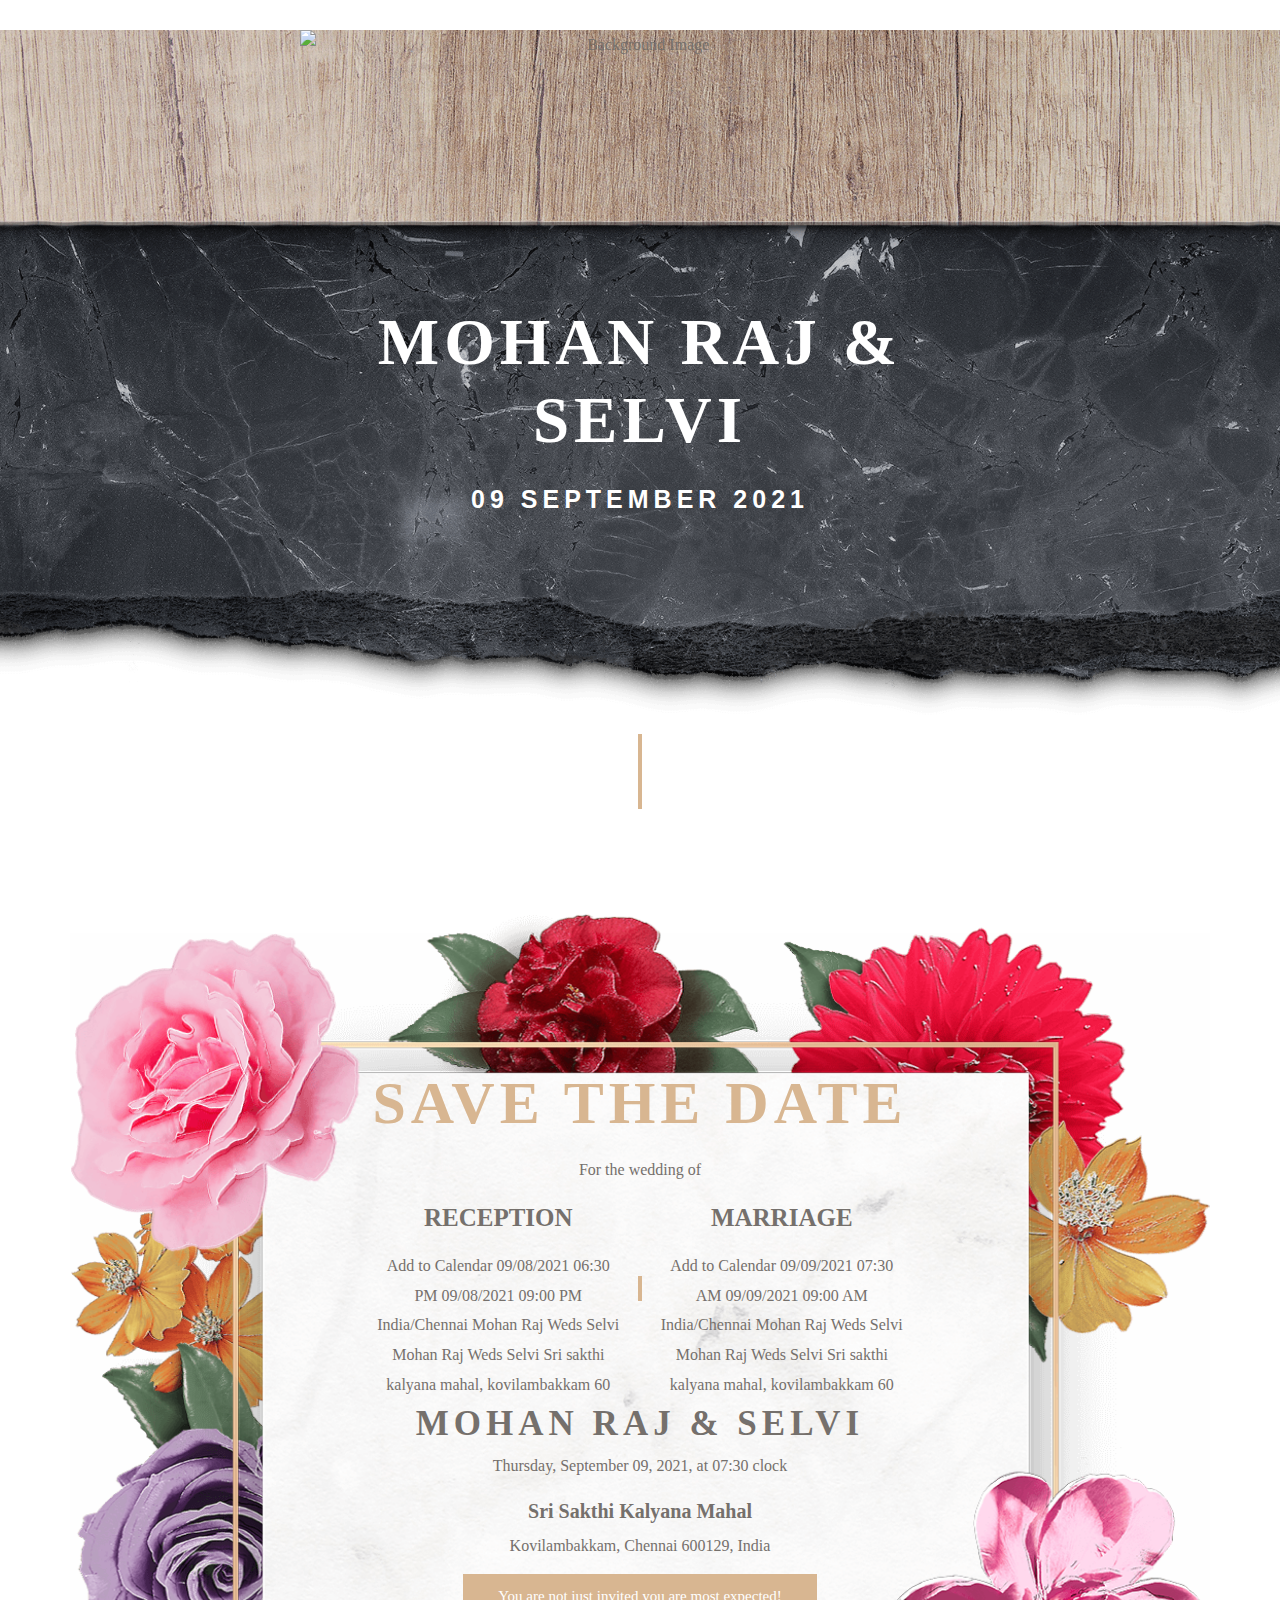
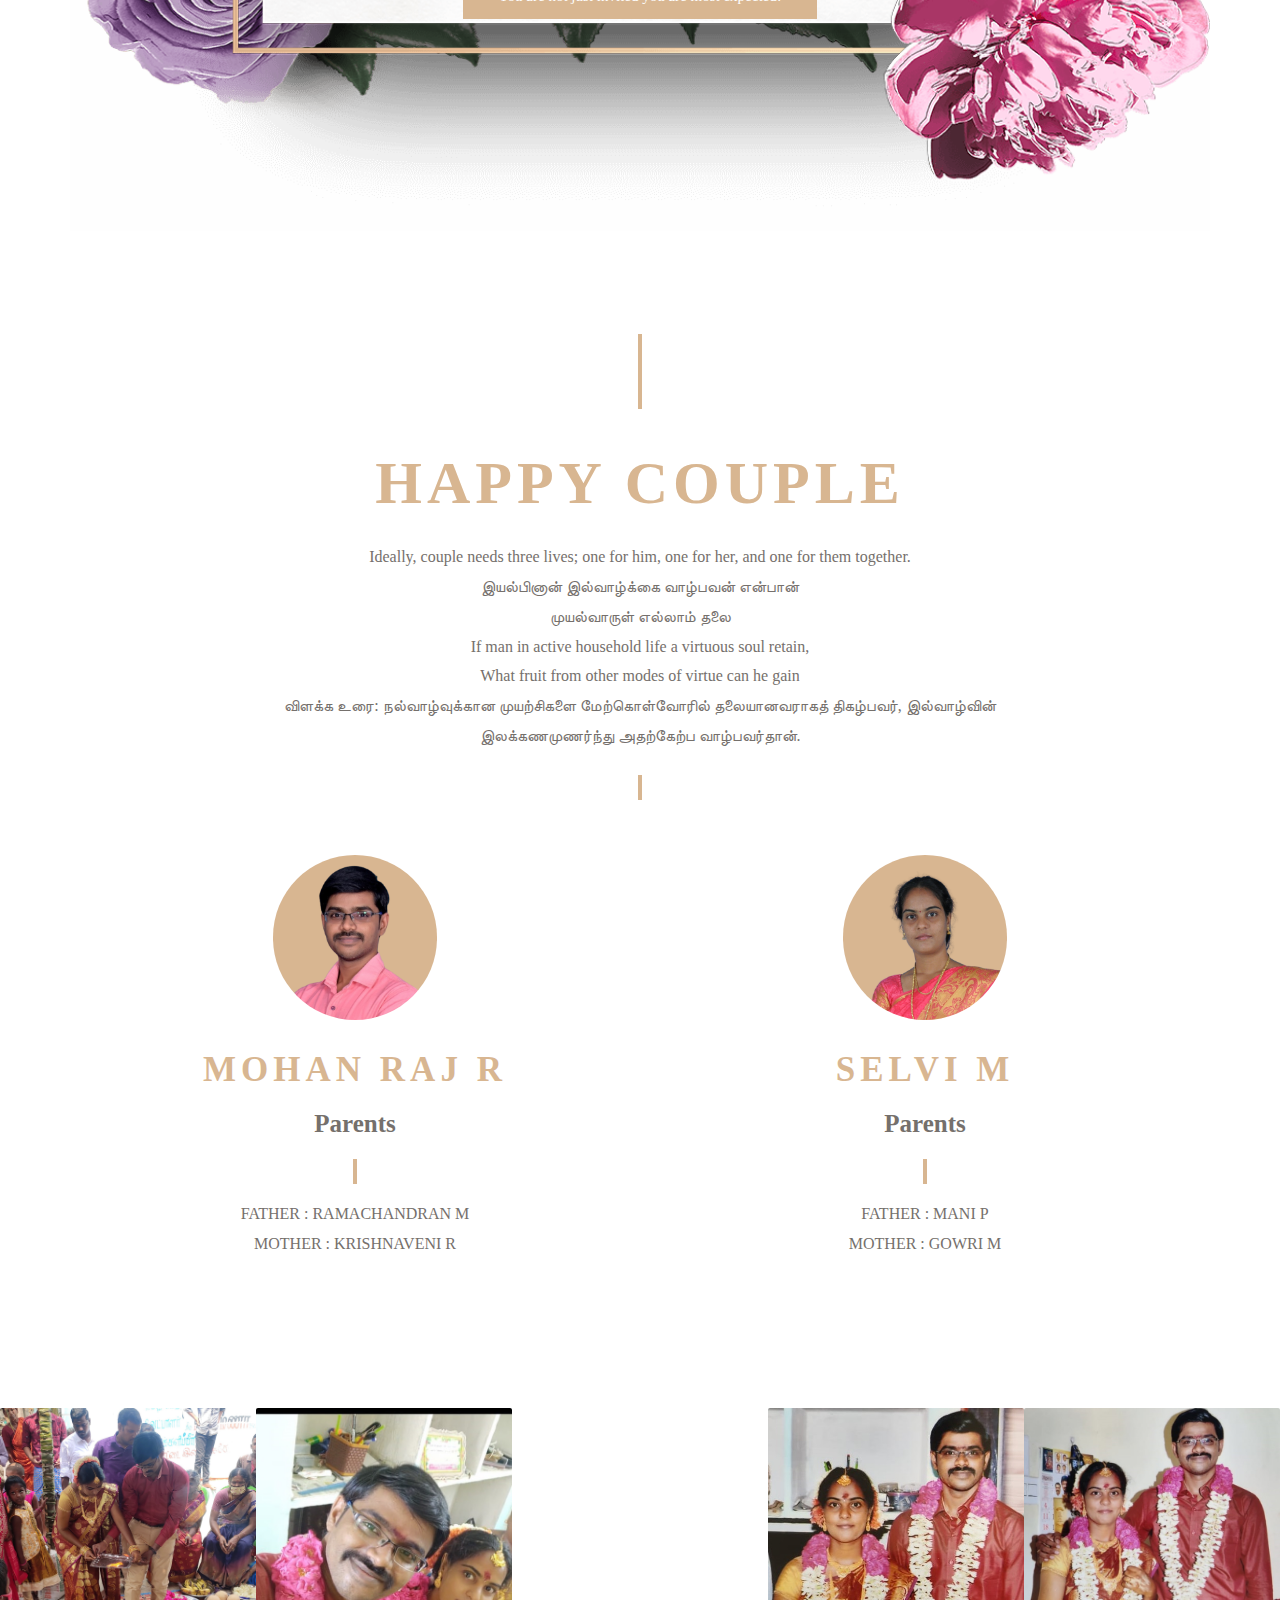
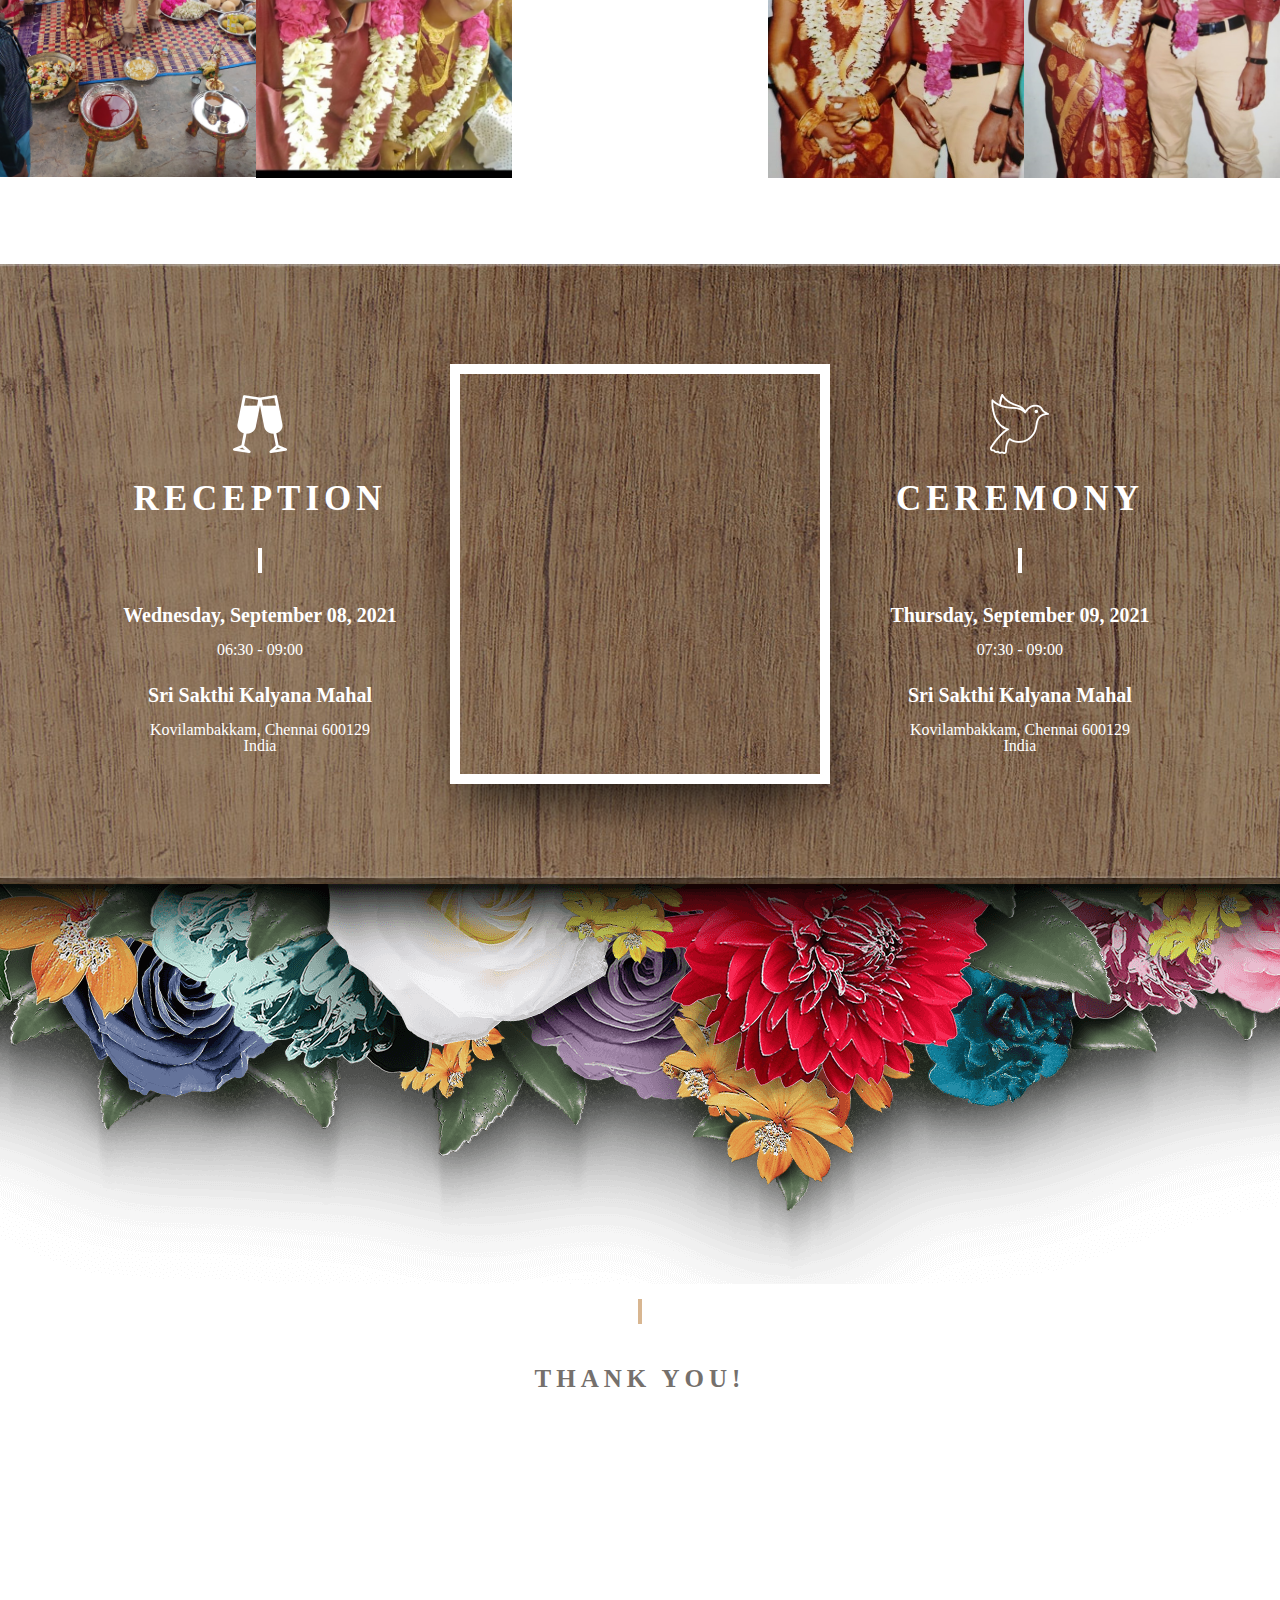
==== commit 978c1da3: "Update index.html" ====
--- a/index.html
+++ b/index.html
@@ -112,6 +112,7 @@
 <![endif]-->
 <script src="Wedding_files/jquery.js" id="jquery-core-js"></script>
 <script src="Wedding_files/gtm4wp-form-move-tracker.js" id="gtm4wp-form-move-tracker-js"></script>
+<link href="https://fonts.googleapis.com/icon?family=Material+Icons" rel="stylesheet">
 <link rel="https://api.w.org/" href="https://websitedemos.net/wedding-invitation-04/wp-json/"><link rel="alternate" type="application/json" href="https://websitedemos.net/wedding-invitation-04/wp-json/wp/v2/pages/5"><link rel="EditURI" type="application/rsd+xml" title="RSD" href="https://websitedemos.net/wedding-invitation-04/xmlrpc.php?rsd">
 <link rel="wlwmanifest" type="application/wlwmanifest+xml" href="https://websitedemos.net/wedding-invitation-04/wp-includes/wlwmanifest.xml">
 <meta name="generator" content="WordPress 5.5.1">
@@ -126,6 +127,23 @@
 <meta name="msapplication-TileImage" content="https://websitedemos.net/wedding-invitation-04/wp-content/uploads/sites/535/2019/11/cropped-favicon-free-img-270x270.png">
 </head>
 <body itemtype="https://schema.org/WebPage" itemscope="itemscope" class="home page-template-default page page-id-5 ast-desktop ast-page-builder-template ast-no-sidebar astra-2.5.5 ast-header-custom-item-inside ast-single-post ast-inherit-site-logo-transparent ast-theme-transparent-header elementor-default elementor-kit-192 elementor-page elementor-page-5 astra-addon-2.6.4 ast-mouse-clicked" style="" data-elementor-device-mode="desktop">
+ <!-- <div class="banner">
+    <div class="banner__content">
+      <div class="banner__text">
+        <strong>Map location:</strong>
+			<a href= "https://goo.gl/maps/GcwN74Z7zhQNv1xx6"</a> Click me
+      </div>
+      <button class="banner__close" type="button">
+        <span class="material-icons">
+          close
+        </span>
+      </button>
+    </div>
+  </div> 
+  <audio autoplay="" loop="" src="Wedding_files/Audio.mp3"></audio> -->
+	<embed src="Wedding_files/Audio.mp3" autostart="true" loop="true"
+width="2" height="0">
+</embed> 
 <div class="hfeed site" id="page">
 <a class="skip-link screen-reader-text" href="#content">Skip to content</a>
 <header class="site-header ast-primary-submenu-animation-fade header-main-layout-1 ast-primary-menu-enabled ast-logo-title-inline ast-hide-custom-menu-mobile ast-menu-toggle-icon ast-mobile-header-inline" id="masthead" itemtype="https://schema.org/WPHeader" itemscope="itemscope" itemid="#masthead">
@@ -783,8 +801,8 @@
 	</script>
 <script>
 // Set the date we're counting down to
-var countDownDate = new Date("sep 8, 2021 19:00:00").getTime();
-var ROver = new Date("sep 8, 2021 22:00:00").getTime();
+var countDownDate = new Date("sep 8, 2021 18:30:00").getTime();
+var ROver = new Date("sep 8, 2021 21:00:00").getTime();
 
 // Update the count down every 1 second
 var x = setInterval(function() {
--- a/Wedding_files/style.css
+++ b/Wedding_files/style.css
@@ -1,3 +1,3911 @@
-@charset "UTF-8";a,abbr,acronym,address,applet,big,blockquote,body,caption,cite,code,dd,del,dfn,div,dl,dt,em,fieldset,font,form,h1,h2,h3,h4,h5,h6,html,iframe,ins,kbd,label,legend,li,object,ol,p,pre,q,s,samp,small,span,strike,strong,sub,sup,table,tbody,td,tfoot,th,thead,tr,tt,ul,var{border:0;font-size:100%;font-style:inherit;font-weight:inherit;margin:0;outline:0;padding:0;vertical-align:baseline}html{-webkit-text-size-adjust:100%;-ms-text-size-adjust:100%}body{margin:0}article,aside,details,figcaption,figure,footer,header,main,menu,nav,section,summary{display:block}audio,canvas,progress,video{display:inline-block;vertical-align:baseline}audio:not([controls]){display:none;height:0}[hidden],template{display:none}a{background-color:transparent}a:active{outline:0}a,a:focus,a:hover,a:visited{text-decoration:none}abbr[title]{border-bottom:1px dotted}b,strong{font-weight:700}dfn{font-style:italic}mark{background:#ff0;color:#000}small{font-size:80%}sub,sup{font-size:75%;line-height:0;position:relative;vertical-align:baseline}sup{top:-.5em}sub{bottom:-.25em}img{border:0}svg:not(:root){overflow:hidden}figure{margin:0}hr{box-sizing:content-box;height:0}pre{overflow:auto}code,kbd,pre,samp{font-size:1em}button,input,optgroup,select,textarea{color:inherit;font:inherit;margin:0}button{overflow:visible}button,select{text-transform:none}button,html input[type=button],input[type=reset],input[type=submit]{-webkit-appearance:button;cursor:pointer}button[disabled],html input[disabled]{cursor:default}button::-moz-focus-inner,input::-moz-focus-inner{border:0;padding:0}input{line-height:normal}input[type=checkbox],input[type=radio]{box-sizing:border-box;padding:0}input[type=number]::-webkit-inner-spin-button,input[type=number]::-webkit-outer-spin-button{height:auto}input[type=search]{-webkit-appearance:textfield;box-sizing:content-box}#comments .submit,.search .search-submit{padding:10px 15px;border-radius:2px;line-height:1.85714285714286;border:0}input[type=search]::-webkit-search-cancel-button,input[type=search]::-webkit-search-decoration{-webkit-appearance:none}fieldset{border:1px solid #eaeaea;margin:0 0;padding:.35em .625em .75em}legend{border:0;padding:0}fieldset legend{margin-bottom:1.5em;padding:0 .5em}textarea{overflow:auto}optgroup{font-weight:700}table{border-collapse:collapse;border-spacing:0}td,th{padding:0}/*!
+@charset "UTF-8";
+    a, abbr, acronym, address, applet, big, blockquote, body, caption, cite, code, dd, del, dfn, div, dl, dt, em, fieldset, font, form, h1, h2, h3, h4, h5, h6, html, iframe, ins, kbd, label, legend, li, object, ol, p, pre, q, s, samp, small, span, strike, strong, sub, sup, table, tbody, td, tfoot, th, thead, tr, tt, ul, var {
+    border: 0;
+    font-size: 100%;
+    font-style: inherit;
+    font-weight: inherit;
+    margin: 0;
+    outline: 0;
+    padding: 0;
+    vertical-align: baseline;
+}
+html {
+    -webkit-text-size-adjust: 100%;
+    -ms-text-size-adjust: 100%}
+body {
+    margin: 0;
+}
+article, aside, details, figcaption, figure, footer, header, main, menu, nav, section, summary {
+    display: block;
+}
+audio, canvas, progress, video {
+    display: inline-block;
+    vertical-align: baseline;
+}
+audio:not([controls]) {
+    display: none;
+    height: 0;
+}
+[hidden], template {
+    display: none;
+}
+a {
+    background-color: transparent;
+}
+a:active {
+    outline: 0;
+}
+a, a:focus, a:hover, a:visited {
+    text-decoration: none;
+}
+abbr[title] {
+    border-bottom: 1px dotted;
+}
+b, strong {
+    font-weight: 700;
+}
+.banner {
+  background: #221f1d;
+}
+
+.banner__content {
+  max-width: -moz-fit-content;
+  margin: 0 auto;
+  display: flex;
+  align-items: center;
+}
+
+.banner__text {
+  line-height: 1.4;
+  font-family: "Quicksand", sans-serif;
+}
+
+.banner__close {
+  background: none;
+  border: none;
+  cursor: pointer;
+}
+
+.banner__text,
+.banner__close > span {
+  color: #ffffff;
+}
+
+dfn {
+    font-style: italic;
+}
+mark {
+    background: #ff0;
+    color: #000;
+}
+small {
+    font-size: 80%}
+sub, sup {
+    font-size: 75%;
+    line-height: 0;
+    position: relative;
+    vertical-align: baseline;
+}
+sup {
+    top: -.5em;
+}
+sub {
+    bottom: -.25em;
+}
+img {
+    border: 0;
+}
+svg:not(:root) {
+    overflow: hidden;
+}
+figure {
+    margin: 0;
+}
+hr {
+    box-sizing: content-box;
+    height: 0;
+}
+pre {
+    overflow: auto;
+}
+code, kbd, pre, samp {
+    font-size: 1em;
+}
+button, input, optgroup, select, textarea {
+    color: inherit;
+    font: inherit;
+    margin: 0;
+}
+button {
+    overflow: visible;
+}
+button, select {
+    text-transform: none;
+}
+button, html input[type=button], input[type=reset], input[type=submit] {
+    -webkit-appearance: button;
+    cursor: pointer;
+}
+button[disabled], html input[disabled] {
+    cursor: default;
+}
+button::-moz-focus-inner, input::-moz-focus-inner {
+    border: 0;
+    padding: 0;
+}
+input {
+    line-height: normal;
+}
+input[type=checkbox], input[type=radio] {
+    box-sizing: border-box;
+    padding: 0;
+}
+input[type=number]::-webkit-inner-spin-button, input[type=number]::-webkit-outer-spin-button {
+    height: auto;
+}
+input[type=search] {
+    -webkit-appearance: textfield;
+    box-sizing: content-box;
+}
+#comments .submit, .search .search-submit {
+    padding: 10px 15px;
+    border-radius: 2px;
+    line-height: 1.85714285714286;
+    border: 0;
+}
+input[type=search]::-webkit-search-cancel-button, input[type=search]::-webkit-search-decoration {
+    -webkit-appearance: none;
+}
+fieldset {
+    border: 1px solid #eaeaea;
+    margin: 0 0;
+    padding: .35em .625em .75em;
+}
+legend {
+    border: 0;
+    padding: 0;
+}
+fieldset legend {
+    margin-bottom: 1.5em;
+    padding: 0 .5em;
+}
+textarea {
+    overflow: auto;
+}
+optgroup {
+    font-weight: 700;
+}
+table {
+    border-collapse: collapse;
+    border-spacing: 0;
+}
+td, th {
+    padding: 0;
+}
+/*!
  * Bootstrap v4.0.0-alpha.2 (https://getbootstrap.com)
- */.ast-container{margin-left:auto;margin-right:auto;padding-left:20px;padding-right:20px}.ast-container::after{content:"";display:table;clear:both}@media (min-width:544px){.ast-container{max-width:100%}}@media (min-width:768px){.ast-container{max-width:100%}}@media (min-width:992px){.ast-container{max-width:100%}}@media (min-width:1200px){.ast-container{max-width:100%}}.ast-container-fluid{margin-left:auto;margin-right:auto;padding-left:20px;padding-right:20px}.ast-container-fluid::after{content:"";display:table;clear:both}.ast-row{margin-left:-20px;margin-right:-20px}.ast-row::after{content:"";display:table;clear:both}.ast-col-lg-1,.ast-col-lg-10,.ast-col-lg-11,.ast-col-lg-12,.ast-col-lg-2,.ast-col-lg-3,.ast-col-lg-4,.ast-col-lg-5,.ast-col-lg-6,.ast-col-lg-7,.ast-col-lg-8,.ast-col-lg-9,.ast-col-md-1,.ast-col-md-10,.ast-col-md-11,.ast-col-md-12,.ast-col-md-2,.ast-col-md-3,.ast-col-md-4,.ast-col-md-5,.ast-col-md-6,.ast-col-md-7,.ast-col-md-8,.ast-col-md-9,.ast-col-sm-1,.ast-col-sm-10,.ast-col-sm-11,.ast-col-sm-12,.ast-col-sm-2,.ast-col-sm-3,.ast-col-sm-4,.ast-col-sm-5,.ast-col-sm-6,.ast-col-sm-7,.ast-col-sm-8,.ast-col-sm-9,.ast-col-xl-1,.ast-col-xl-10,.ast-col-xl-11,.ast-col-xl-12,.ast-col-xl-2,.ast-col-xl-3,.ast-col-xl-4,.ast-col-xl-5,.ast-col-xl-6,.ast-col-xl-7,.ast-col-xl-8,.ast-col-xl-9,.ast-col-xs-1,.ast-col-xs-10,.ast-col-xs-11,.ast-col-xs-12,.ast-col-xs-2,.ast-col-xs-3,.ast-col-xs-4,.ast-col-xs-5,.ast-col-xs-6,.ast-col-xs-7,.ast-col-xs-8,.ast-col-xs-9{position:relative;min-height:1px;padding-left:20px;padding-right:20px}.ast-col-xs-1,.ast-col-xs-10,.ast-col-xs-11,.ast-col-xs-12,.ast-col-xs-2,.ast-col-xs-3,.ast-col-xs-4,.ast-col-xs-5,.ast-col-xs-6,.ast-col-xs-7,.ast-col-xs-8,.ast-col-xs-9{float:left}.ast-col-xs-1{width:8.3333333333%}.ast-col-xs-2{width:16.6666666667%}.ast-col-xs-3{width:25%}.ast-col-xs-4{width:33.3333333333%}.ast-col-xs-5{width:41.6666666667%}.ast-col-xs-6{width:50%}.ast-col-xs-7{width:58.3333333333%}.ast-col-xs-8{width:66.6666666667%}.ast-col-xs-9{width:75%}.ast-col-xs-10{width:83.3333333333%}.ast-col-xs-11{width:91.6666666667%}.ast-col-xs-12{width:100%}.ast-col-xs-pull-0{right:auto}.ast-col-xs-pull-1{right:8.3333333333%}.ast-col-xs-pull-2{right:16.6666666667%}.ast-col-xs-pull-3{right:25%}.ast-col-xs-pull-4{right:33.3333333333%}.ast-col-xs-pull-5{right:41.6666666667%}.ast-col-xs-pull-6{right:50%}.ast-col-xs-pull-7{right:58.3333333333%}.ast-col-xs-pull-8{right:66.6666666667%}.ast-col-xs-pull-9{right:75%}.ast-col-xs-pull-10{right:83.3333333333%}.ast-col-xs-pull-11{right:91.6666666667%}.ast-col-xs-pull-12{right:100%}.ast-col-xs-push-0{left:auto}.ast-col-xs-push-1{left:8.3333333333%}.ast-col-xs-push-2{left:16.6666666667%}.ast-col-xs-push-3{left:25%}.ast-col-xs-push-4{left:33.3333333333%}.ast-col-xs-push-5{left:41.6666666667%}.ast-col-xs-push-6{left:50%}.ast-col-xs-push-7{left:58.3333333333%}.ast-col-xs-push-8{left:66.6666666667%}.ast-col-xs-push-9{left:75%}.ast-col-xs-push-10{left:83.3333333333%}.ast-col-xs-push-11{left:91.6666666667%}.ast-col-xs-push-12{left:100%}.ast-col-xs-offset-0{margin-left:0}.ast-col-xs-offset-1{margin-left:8.3333333333%}.ast-col-xs-offset-2{margin-left:16.6666666667%}.ast-col-xs-offset-3{margin-left:25%}.ast-col-xs-offset-4{margin-left:33.3333333333%}.ast-col-xs-offset-5{margin-left:41.6666666667%}.ast-col-xs-offset-6{margin-left:50%}.ast-col-xs-offset-7{margin-left:58.3333333333%}.ast-col-xs-offset-8{margin-left:66.6666666667%}.ast-col-xs-offset-9{margin-left:75%}.ast-col-xs-offset-10{margin-left:83.3333333333%}.ast-col-xs-offset-11{margin-left:91.6666666667%}.ast-col-xs-offset-12{margin-left:100%}@media (min-width:544px){.ast-col-sm-1,.ast-col-sm-10,.ast-col-sm-11,.ast-col-sm-12,.ast-col-sm-2,.ast-col-sm-3,.ast-col-sm-4,.ast-col-sm-5,.ast-col-sm-6,.ast-col-sm-7,.ast-col-sm-8,.ast-col-sm-9{float:left}.ast-col-sm-1{width:8.3333333333%}.ast-col-sm-2{width:16.6666666667%}.ast-col-sm-3{width:25%}.ast-col-sm-4{width:33.3333333333%}.ast-col-sm-5{width:41.6666666667%}.ast-col-sm-6{width:50%}.ast-col-sm-7{width:58.3333333333%}.ast-col-sm-8{width:66.6666666667%}.ast-col-sm-9{width:75%}.ast-col-sm-10{width:83.3333333333%}.ast-col-sm-11{width:91.6666666667%}.ast-col-sm-12{width:100%}.ast-col-sm-pull-0{right:auto}.ast-col-sm-pull-1{right:8.3333333333%}.ast-col-sm-pull-2{right:16.6666666667%}.ast-col-sm-pull-3{right:25%}.ast-col-sm-pull-4{right:33.3333333333%}.ast-col-sm-pull-5{right:41.6666666667%}.ast-col-sm-pull-6{right:50%}.ast-col-sm-pull-7{right:58.3333333333%}.ast-col-sm-pull-8{right:66.6666666667%}.ast-col-sm-pull-9{right:75%}.ast-col-sm-pull-10{right:83.3333333333%}.ast-col-sm-pull-11{right:91.6666666667%}.ast-col-sm-pull-12{right:100%}.ast-col-sm-push-0{left:auto}.ast-col-sm-push-1{left:8.3333333333%}.ast-col-sm-push-2{left:16.6666666667%}.ast-col-sm-push-3{left:25%}.ast-col-sm-push-4{left:33.3333333333%}.ast-col-sm-push-5{left:41.6666666667%}.ast-col-sm-push-6{left:50%}.ast-col-sm-push-7{left:58.3333333333%}.ast-col-sm-push-8{left:66.6666666667%}.ast-col-sm-push-9{left:75%}.ast-col-sm-push-10{left:83.3333333333%}.ast-col-sm-push-11{left:91.6666666667%}.ast-col-sm-push-12{left:100%}.ast-col-sm-offset-0{margin-left:0}.ast-col-sm-offset-1{margin-left:8.3333333333%}.ast-col-sm-offset-2{margin-left:16.6666666667%}.ast-col-sm-offset-3{margin-left:25%}.ast-col-sm-offset-4{margin-left:33.3333333333%}.ast-col-sm-offset-5{margin-left:41.6666666667%}.ast-col-sm-offset-6{margin-left:50%}.ast-col-sm-offset-7{margin-left:58.3333333333%}.ast-col-sm-offset-8{margin-left:66.6666666667%}.ast-col-sm-offset-9{margin-left:75%}.ast-col-sm-offset-10{margin-left:83.3333333333%}.ast-col-sm-offset-11{margin-left:91.6666666667%}.ast-col-sm-offset-12{margin-left:100%}}@media (min-width:768px){.ast-col-md-1,.ast-col-md-10,.ast-col-md-11,.ast-col-md-12,.ast-col-md-2,.ast-col-md-3,.ast-col-md-4,.ast-col-md-5,.ast-col-md-6,.ast-col-md-7,.ast-col-md-8,.ast-col-md-9{float:left}.ast-col-md-1{width:8.3333333333%}.ast-col-md-2{width:16.6666666667%}.ast-col-md-3{width:25%}.ast-col-md-4{width:33.3333333333%}.ast-col-md-5{width:41.6666666667%}.ast-col-md-6{width:50%}.ast-col-md-7{width:58.3333333333%}.ast-col-md-8{width:66.6666666667%}.ast-col-md-9{width:75%}.ast-col-md-10{width:83.3333333333%}.ast-col-md-11{width:91.6666666667%}.ast-col-md-12{width:100%}.ast-col-md-pull-0{right:auto}.ast-col-md-pull-1{right:8.3333333333%}.ast-col-md-pull-2{right:16.6666666667%}.ast-col-md-pull-3{right:25%}.ast-col-md-pull-4{right:33.3333333333%}.ast-col-md-pull-5{right:41.6666666667%}.ast-col-md-pull-6{right:50%}.ast-col-md-pull-7{right:58.3333333333%}.ast-col-md-pull-8{right:66.6666666667%}.ast-col-md-pull-9{right:75%}.ast-col-md-pull-10{right:83.3333333333%}.ast-col-md-pull-11{right:91.6666666667%}.ast-col-md-pull-12{right:100%}.ast-col-md-push-0{left:auto}.ast-col-md-push-1{left:8.3333333333%}.ast-col-md-push-2{left:16.6666666667%}.ast-col-md-push-3{left:25%}.ast-col-md-push-4{left:33.3333333333%}.ast-col-md-push-5{left:41.6666666667%}.ast-col-md-push-6{left:50%}.ast-col-md-push-7{left:58.3333333333%}.ast-col-md-push-8{left:66.6666666667%}.ast-col-md-push-9{left:75%}.ast-col-md-push-10{left:83.3333333333%}.ast-col-md-push-11{left:91.6666666667%}.ast-col-md-push-12{left:100%}.ast-col-md-offset-0{margin-left:0}.ast-col-md-offset-1{margin-left:8.3333333333%}.ast-col-md-offset-2{margin-left:16.6666666667%}.ast-col-md-offset-3{margin-left:25%}.ast-col-md-offset-4{margin-left:33.3333333333%}.ast-col-md-offset-5{margin-left:41.6666666667%}.ast-col-md-offset-6{margin-left:50%}.ast-col-md-offset-7{margin-left:58.3333333333%}.ast-col-md-offset-8{margin-left:66.6666666667%}.ast-col-md-offset-9{margin-left:75%}.ast-col-md-offset-10{margin-left:83.3333333333%}.ast-col-md-offset-11{margin-left:91.6666666667%}.ast-col-md-offset-12{margin-left:100%}}@media (min-width:992px){.ast-col-lg-1,.ast-col-lg-10,.ast-col-lg-11,.ast-col-lg-12,.ast-col-lg-2,.ast-col-lg-3,.ast-col-lg-4,.ast-col-lg-5,.ast-col-lg-6,.ast-col-lg-7,.ast-col-lg-8,.ast-col-lg-9{float:left}.ast-col-lg-1{width:8.3333333333%}.ast-col-lg-2{width:16.6666666667%}.ast-col-lg-3{width:25%}.ast-col-lg-4{width:33.3333333333%}.ast-col-lg-5{width:41.6666666667%}.ast-col-lg-6{width:50%}.ast-col-lg-7{width:58.3333333333%}.ast-col-lg-8{width:66.6666666667%}.ast-col-lg-9{width:75%}.ast-col-lg-10{width:83.3333333333%}.ast-col-lg-11{width:91.6666666667%}.ast-col-lg-12{width:100%}.ast-col-lg-pull-0{right:auto}.ast-col-lg-pull-1{right:8.3333333333%}.ast-col-lg-pull-2{right:16.6666666667%}.ast-col-lg-pull-3{right:25%}.ast-col-lg-pull-4{right:33.3333333333%}.ast-col-lg-pull-5{right:41.6666666667%}.ast-col-lg-pull-6{right:50%}.ast-col-lg-pull-7{right:58.3333333333%}.ast-col-lg-pull-8{right:66.6666666667%}.ast-col-lg-pull-9{right:75%}.ast-col-lg-pull-10{right:83.3333333333%}.ast-col-lg-pull-11{right:91.6666666667%}.ast-col-lg-pull-12{right:100%}.ast-col-lg-push-0{left:auto}.ast-col-lg-push-1{left:8.3333333333%}.ast-col-lg-push-2{left:16.6666666667%}.ast-col-lg-push-3{left:25%}.ast-col-lg-push-4{left:33.3333333333%}.ast-col-lg-push-5{left:41.6666666667%}.ast-col-lg-push-6{left:50%}.ast-col-lg-push-7{left:58.3333333333%}.ast-col-lg-push-8{left:66.6666666667%}.ast-col-lg-push-9{left:75%}.ast-col-lg-push-10{left:83.3333333333%}.ast-col-lg-push-11{left:91.6666666667%}.ast-col-lg-push-12{left:100%}.ast-col-lg-offset-0{margin-left:0}.ast-col-lg-offset-1{margin-left:8.3333333333%}.ast-col-lg-offset-2{margin-left:16.6666666667%}.ast-col-lg-offset-3{margin-left:25%}.ast-col-lg-offset-4{margin-left:33.3333333333%}.ast-col-lg-offset-5{margin-left:41.6666666667%}.ast-col-lg-offset-6{margin-left:50%}.ast-col-lg-offset-7{margin-left:58.3333333333%}.ast-col-lg-offset-8{margin-left:66.6666666667%}.ast-col-lg-offset-9{margin-left:75%}.ast-col-lg-offset-10{margin-left:83.3333333333%}.ast-col-lg-offset-11{margin-left:91.6666666667%}.ast-col-lg-offset-12{margin-left:100%}}@media (min-width:1200px){.ast-col-xl-1,.ast-col-xl-10,.ast-col-xl-11,.ast-col-xl-12,.ast-col-xl-2,.ast-col-xl-3,.ast-col-xl-4,.ast-col-xl-5,.ast-col-xl-6,.ast-col-xl-7,.ast-col-xl-8,.ast-col-xl-9{float:left}.ast-col-xl-1{width:8.3333333333%}.ast-col-xl-2{width:16.6666666667%}.ast-col-xl-3{width:25%}.ast-col-xl-4{width:33.3333333333%}.ast-col-xl-5{width:41.6666666667%}.ast-col-xl-6{width:50%}.ast-col-xl-7{width:58.3333333333%}.ast-col-xl-8{width:66.6666666667%}.ast-col-xl-9{width:75%}.ast-col-xl-10{width:83.3333333333%}.ast-col-xl-11{width:91.6666666667%}.ast-col-xl-12{width:100%}.ast-col-xl-pull-0{right:auto}.ast-col-xl-pull-1{right:8.3333333333%}.ast-col-xl-pull-2{right:16.6666666667%}.ast-col-xl-pull-3{right:25%}.ast-col-xl-pull-4{right:33.3333333333%}.ast-col-xl-pull-5{right:41.6666666667%}.ast-col-xl-pull-6{right:50%}.ast-col-xl-pull-7{right:58.3333333333%}.ast-col-xl-pull-8{right:66.6666666667%}.ast-col-xl-pull-9{right:75%}.ast-col-xl-pull-10{right:83.3333333333%}.ast-col-xl-pull-11{right:91.6666666667%}.ast-col-xl-pull-12{right:100%}.ast-col-xl-push-0{left:auto}.ast-col-xl-push-1{left:8.3333333333%}.ast-col-xl-push-2{left:16.6666666667%}.ast-col-xl-push-3{left:25%}.ast-col-xl-push-4{left:33.3333333333%}.ast-col-xl-push-5{left:41.6666666667%}.ast-col-xl-push-6{left:50%}.ast-col-xl-push-7{left:58.3333333333%}.ast-col-xl-push-8{left:66.6666666667%}.ast-col-xl-push-9{left:75%}.ast-col-xl-push-10{left:83.3333333333%}.ast-col-xl-push-11{left:91.6666666667%}.ast-col-xl-push-12{left:100%}.ast-col-xl-offset-0{margin-left:0}.ast-col-xl-offset-1{margin-left:8.3333333333%}.ast-col-xl-offset-2{margin-left:16.6666666667%}.ast-col-xl-offset-3{margin-left:25%}.ast-col-xl-offset-4{margin-left:33.3333333333%}.ast-col-xl-offset-5{margin-left:41.6666666667%}.ast-col-xl-offset-6{margin-left:50%}.ast-col-xl-offset-7{margin-left:58.3333333333%}.ast-col-xl-offset-8{margin-left:66.6666666667%}.ast-col-xl-offset-9{margin-left:75%}.ast-col-xl-offset-10{margin-left:83.3333333333%}.ast-col-xl-offset-11{margin-left:91.6666666667%}.ast-col-xl-offset-12{margin-left:100%}}h1,h2,h3,h4,h5,h6{clear:both}.entry-content h1,h1{color:#808285;font-size:2em;line-height:1.2}.entry-content h2,h2{color:#808285;font-size:1.7em;line-height:1.3}.entry-content h3,h3{color:#808285;font-size:1.5em;line-height:1.4}.entry-content h4,h4{color:#808285;line-height:1.5;font-size:1.3em}.entry-content h5,h5{color:#808285;line-height:1.6;font-size:1.2em}.entry-content h6,h6{color:#808285;line-height:1.7;font-size:1.1em}html{box-sizing:border-box}*,:after,:before{box-sizing:inherit}body{color:#808285;background:#fff;font-style:normal}ol,ul{margin:0 0 1.5em 3em}ul{list-style:disc}ol{list-style:decimal}li>ol,li>ul{margin-bottom:0;margin-left:1.5em}dt{font-weight:700}dd{margin:0 1.5em 1.5em}b,strong{font-weight:700}cite,dfn,em,i{font-style:italic}blockquote,q{quotes:"" ""}blockquote:after,blockquote:before,q:after,q:before{content:""}blockquote{border-left:5px solid rgba(0,0,0,.05);padding:20px;font-size:1.2em;font-style:italic;margin:0 0 1.5em;position:relative}blockquote p:last-child{margin:0}address{margin:0 0 1.5em}abbr,acronym{border-bottom:1px dotted #666;cursor:help}pre{background:#eee;font-family:"Courier 10 Pitch",Courier,monospace;margin-bottom:1.6em;overflow:auto;max-width:100%;padding:1.6em}code,kbd,tt,var{font:15px Monaco,Consolas,"Andale Mono","DejaVu Sans Mono",monospace}img{height:auto;max-width:100%}hr{background-color:#ccc;border:0;height:1px;margin-bottom:1.5em}.ast-button,.button,button,input,select,textarea{color:#808285;font-weight:400;font-size:100%;margin:0;vertical-align:baseline}button,input{line-height:normal}big{font-size:125%}ins,mark{background:0 0;text-decoration:none}ol,ul{margin:0 0 1.5em 3em}ul{list-style:disc}ol{list-style:decimal}li>ol,li>ul{margin-bottom:0;margin-left:1.5em}dt{font-weight:700}dd{margin:0 1.5em 1.5em}table,td,th{border:1px solid rgba(0,0,0,.1)}table{border-collapse:separate;border-spacing:0;border-width:1px 0 0 1px;margin:0 0 1.5em;width:100%}th{font-weight:700}td,th{padding:8px;text-align:left;border-width:0 1px 1px 0}.ast-button,.button,button,input[type=button],input[type=reset],input[type=submit]{border:1px solid;border-color:#eaeaea;border-radius:2px;background:#e6e6e6;padding:.6em 1em .4em;color:#fff}.ast-button:focus,.ast-button:hover,.button:focus,.button:hover,button:focus,button:hover,input[type=button]:focus,input[type=button]:hover,input[type=reset]:focus,input[type=reset]:hover,input[type=submit]:focus,input[type=submit]:hover{color:#fff;border-color:#eaeaea}.ast-button:active,.ast-button:focus,.button:active,.button:focus,button:active,button:focus,input[type=button]:active,input[type=button]:focus,input[type=reset]:active,input[type=reset]:focus,input[type=submit]:active,input[type=submit]:focus{border-color:#eaeaea;outline:0}input[type=email],input[type=password],input[type=search],input[type=tel],input[type=text],input[type=url],textarea{color:#666;border:1px solid #ccc;border-radius:2px;-webkit-appearance:none}input[type=email]:focus,input[type=password]:focus,input[type=search]:focus,input[type=tel]:focus,input[type=text]:focus,input[type=url]:focus,textarea:focus{color:#111}textarea{padding-left:3px;width:100%}a{color:#4169e1}a:focus,a:hover{color:#191970}a:focus{outline:thin dotted}a:hover{outline:0}.screen-reader-text{border:0;clip:rect(1px,1px,1px,1px);height:1px;margin:-1px;overflow:hidden;padding:0;position:absolute;width:1px;word-wrap:normal!important}.screen-reader-text:focus{background-color:#f1f1f1;border-radius:2px;box-shadow:0 0 2px 2px rgba(0,0,0,.6);clip:auto!important;color:#21759b;display:block;font-size:12.25px;font-size:.875rem;height:auto;left:5px;line-height:normal;padding:15px 23px 14px;text-decoration:none;top:5px;width:auto;z-index:100000}.alignleft{display:inline;float:left;margin-right:1.5em}.alignright{display:inline;float:right;margin-left:1.5em}.aligncenter{clear:both;text-align:center;display:block;margin-left:auto;margin-right:auto}#primary:after,#primary:before,#secondary:after,#secondary:before,.ast-container:after,.ast-container:before,.ast-row:after,.ast-row:before,.clear:after,.clear:before,.sidebar-main:after,.sidebar-main:before,.site-content:after,.site-content:before,.site-footer:after,.site-footer:before,.site-header:after,.site-header:before,.site-main:after,.site-main:before{content:"";display:table}#primary:after,#secondary:after,.ast-container:after,.ast-row:after,.clear:after,.sidebar-main:after,.site-content:after,.site-footer:after,.site-header:after,.site-main:after{clear:both}.comment-content .wp-smiley,.entry-content .wp-smiley,.page-content .wp-smiley{border:none;margin-bottom:0;margin-top:0;padding:0}embed,iframe,object{max-width:100%}.wp-caption{margin-bottom:1.5em;max-width:100%}.wp-caption img[class*=wp-image-]{display:block;margin-left:auto;margin-right:auto}.wp-caption .wp-caption-text{margin:.8075em 0}.wp-caption-text{text-align:center}.gallery-item{display:inline-block;text-align:center;vertical-align:top;width:100%}.gallery-columns-2 .gallery-item{max-width:50%}.gallery-columns-3 .gallery-item{max-width:33.33%}.gallery-columns-4 .gallery-item{max-width:25%}.gallery-columns-5 .gallery-item{max-width:20%}.gallery-columns-6 .gallery-item{max-width:16.66%}.gallery-columns-7 .gallery-item{max-width:14.28%}.gallery-columns-8 .gallery-item{max-width:12.5%}.gallery-columns-9 .gallery-item{max-width:11.11%}.gallery-caption{display:block}::selection{color:#fff;background:#0274be}body{-webkit-font-smoothing:antialiased;-moz-osx-font-smoothing:grayscale}body:not(.logged-in){position:relative}#page{position:relative}a,a:focus{text-decoration:none}.secondary a *,.site-footer a *,.site-header a *,a{transition:all .2s linear}.capitalize{text-transform:uppercase}img{vertical-align:middle}.entry-content h1,.entry-content h2,.entry-content h3,.entry-content h4,.entry-content h5,.entry-content h6{margin-bottom:20px}p{margin-bottom:1.75em}blockquote{margin:1.5em 1em 1.5em 3em;padding:1.2em;font-size:1.1em;line-height:inherit;position:relative}.ast-button,.button,input[type=button],input[type=submit]{border-radius:0;padding:18px 30px;border:0;box-shadow:none;text-shadow:none}.ast-button:hover,.button:hover,input[type=button]:hover,input[type=submit]:hover{box-shadow:none}.ast-button:active,.ast-button:focus,.button:active,.button:focus,input[type=button]:active,input[type=button]:focus,input[type=submit]:active,input[type=submit]:focus{box-shadow:none}.site-title{font-weight:400}.site-description,.site-title{margin-bottom:0}.site-description a,.site-description:focus a,.site-description:hover a,.site-title a,.site-title:focus a,.site-title:hover a{transition:all .2s linear}.site-title a,.site-title a:focus,.site-title a:hover,.site-title a:visited{color:#222}.site-description a,.site-description a:focus,.site-description a:hover,.site-description a:visited{color:#999}.search-form .search-field{outline:0}.ast-search-menu-icon{position:relative}.ast-header-break-point.ast-header-custom-item-outside .main-header-bar .ast-search-icon{margin-right:1em}.ast-header-break-point.ast-header-custom-item-inside .main-header-bar .main-header-bar-navigation .ast-search-icon{display:none}.ast-header-break-point.ast-header-custom-item-inside .main-header-bar .ast-search-menu-icon .search-field,.ast-header-break-point.ast-header-custom-item-inside .main-header-bar .ast-search-menu-icon.ast-inline-search .search-field{width:100%;padding-right:5.5em}.ast-header-break-point.ast-header-custom-item-inside .main-header-bar .ast-search-menu-icon .search-submit{display:block;position:absolute;height:100%;top:0;right:0;padding:0 1em;border-radius:0}.ast-header-break-point.ast-header-custom-item-inside .main-header-bar .ast-search-menu-icon .search-form{padding:0;display:block;overflow:hidden}.site .skip-link{background-color:#f1f1f1;box-shadow:0 0 1px 1px rgba(0,0,0,.2);color:#21759b;display:block;font-family:Montserrat,"Helvetica Neue",sans-serif;font-size:14px;font-weight:700;left:-9999em;outline:0;padding:15px 23px 14px;text-decoration:none;text-transform:none;top:-9999em}.site .skip-link:focus{clip:auto;height:auto;left:6px;top:7px;width:auto;z-index:100000;outline:thin dotted}.logged-in .site .skip-link{box-shadow:0 0 2px 2px rgba(0,0,0,.2);font-family:"Open Sans",sans-serif}.astra-icon-down_arrow::after{content:"\e900";font-family:Astra}.astra-icon-close::after{content:"\e5cd";font-family:Astra}.astra-icon-drag_handle::after{content:"\e25d";font-family:Astra}.astra-icon-format_align_justify::after{content:"\e235";font-family:Astra}.astra-icon-menu::after{content:"\e5d2";font-family:Astra}.astra-icon-reorder::after{content:"\e8fe";font-family:Astra}.astra-icon-search::after{content:"\e8b6";font-family:Astra}.astra-icon-zoom_in::after{content:"\e56b";font-family:Astra}.astra-icon-check-circle::after{content:"\e901";font-family:Astra}.astra-icon-shopping-cart::after{content:"\f07a";font-family:Astra}.astra-icon-shopping-bag::after{content:"\f290";font-family:Astra}.astra-icon-shopping-basket::after{content:"\f291";font-family:Astra}.astra-icon-circle-o::after{content:"\e903";font-family:Astra}.astra-icon-certificate::after{content:"\e902";font-family:Astra}input,select{line-height:1}.ast-button,.ast-custom-button,body,button,input[type=button],input[type=submit],textarea{line-height:1.85714285714286}.site-title a{line-height:1.2}.site-header .site-description{line-height:1.5}.ast-single-post .entry-title,.ast-single-post .entry-title a{line-height:1.2}.entry-title,.entry-title a{font-weight:400}.ast-social-icons{list-style-type:none;margin:0}.ast-social-icons li{display:inline-block;padding-right:15px}.ast-social-icons li:last-child{padding-right:0}.ast-social-icons a{display:block}.ast-social-icons i{font-style:normal;font-family:fontawesome;font-weight:400}.ast-social-icons i:before{font-weight:400}.single .entry-content .gallery{margin-left:-10px;margin-right:-10px}.gallery-caption{color:#000;padding:10px;border-radius:0 0 2px 2px;border:1px solid #eaeaea;border-top:none;font-size:.9em}.gallery-icon{border-bottom:0;border-radius:2px 2px 0 0;border:1px solid #eaeaea;overflow:hidden}.gallery-item{margin:0;padding:10px;border-radius:2px}.gallery-item:last-child{margin-bottom:2em}.elementor-image-gallery .gallery-icon{border:none}.ast-oembed-container{position:relative;padding-top:56.25%;height:0;overflow:hidden;max-width:100%;height:auto}.ast-oembed-container embed,.ast-oembed-container iframe,.ast-oembed-container object{position:absolute;top:0;left:0;width:100%;height:100%}body .ast-oembed-container *{position:absolute;top:0;left:0;width:100%;height:100%}.ast-hidden{display:none!important}body{background-color:#fff}#page{display:block}#primary,#secondary{display:block;position:relative;float:left;width:100%}#primary{margin:4em 0}#secondary{margin:4em 0 2.5em;word-break:break-word;line-height:2}#secondary li{margin-bottom:.25em}#secondary li:last-child{margin-bottom:0}.ast-separate-container{background-color:#f5f5f5}.ast-separate-container #primary{padding:4em 0;margin:0;border:0}.ast-separate-container .site-main>.ast-row{margin-left:0;margin-right:0}.ast-separate-container .ast-article-post,.ast-separate-container .ast-article-single{background-color:#fff;border-bottom:1px solid #eee;margin:0;padding:5.34em 6.67em}.ast-separate-container .blog-layout-1{padding:0;border-bottom:0}.ast-separate-container .ast-article-single{border-bottom:0}@media (max-width:1200px){.ast-separate-container .ast-article-post,.ast-separate-container .ast-article-single{margin:0;padding:3.34em 2.4em}}.ast-page-builder-template .hentry{margin:0}.ast-page-builder-template .site-content>.ast-container{max-width:100%;padding:0}.ast-page-builder-template .site-content #primary{padding:0;margin:0}.ast-page-builder-template .no-results{text-align:center;margin:4em auto}.ast-page-builder-template .ast-pagination{padding:2em}.ast-page-builder-template .entry-header{margin-top:4em;margin-left:auto;margin-right:auto;padding-left:20px;padding-right:20px}.ast-page-builder-template .entry-header.ast-no-title.ast-no-thumbnail{margin-top:0}.ast-page-builder-template .entry-header.ast-header-without-markup{margin-top:0;margin-bottom:0}.ast-page-builder-template .entry-header.ast-no-title.ast-no-meta{margin-bottom:0}.ast-page-builder-template.ast-left-sidebar #secondary{padding-left:20px}.ast-page-builder-template.ast-right-sidebar #secondary{padding-right:20px}.ast-page-builder-template.single .post-navigation{padding-bottom:2em}.ast-page-builder-template .ast-archive-description{margin-top:4em;margin-left:auto;margin-right:auto;padding-left:20px;padding-right:20px}@media (min-width:993px){.ast-separate-container #primary,.ast-separate-container.ast-left-sidebar #primary,.ast-separate-container.ast-right-sidebar #primary{margin:4em 0;padding:0}.ast-right-sidebar #primary{padding-right:60px}.ast-right-sidebar #secondary{padding-left:60px}.ast-left-sidebar #primary{padding-left:60px}.ast-left-sidebar #secondary{padding-right:60px}}@media (max-width:992px){.ast-separate-container #primary,.ast-separate-container.ast-left-sidebar #primary,.ast-separate-container.ast-right-sidebar #primary{padding-left:0;padding-right:0}.ast-right-sidebar #primary{padding-right:30px}.ast-right-sidebar #secondary{padding-left:30px}.ast-left-sidebar #primary{padding-left:30px}.ast-left-sidebar #secondary{padding-right:30px}}.astra-search-icon::before{content:"\e8b6";font-family:Astra;font-style:normal;font-weight:400;text-decoration:inherit;text-align:center;-webkit-font-smoothing:antialiased;-moz-osx-font-smoothing:grayscale}.ast-search-icon .astra-search-icon{font-size:1.3em}.main-navigation{-js-display:inline-flex;display:inline-flex;height:100%}.main-navigation ul{list-style:none;margin:0;padding-left:0;position:relative}.main-header-menu .menu-link,.main-header-menu a{text-decoration:none;padding:0 1em;display:inline-block;transition:all .2s linear}.main-header-menu .menu-item{position:relative}.main-header-menu .menu-item.focus>.sub-menu,.main-header-menu .menu-item:hover>.sub-menu{right:auto;left:0}.main-header-menu .ast-left-align-sub-menu.focus>.sub-menu,.main-header-menu .ast-left-align-sub-menu:hover>.sub-menu{right:0;left:auto}@media (min-width:769px){.main-header-menu .ast-sub-menu-goes-outside.focus>.sub-menu,.main-header-menu .ast-sub-menu-goes-outside:hover>.sub-menu{left:-100%}.main-header-menu .ast-left-align-sub-menu .sub-menu .menu-item.focus>.sub-menu,.main-header-menu .ast-left-align-sub-menu .sub-menu .menu-item:hover>.sub-menu{left:-100%}}.main-header-menu .sub-menu{width:240px;background:#fff;left:-999em;position:absolute;top:100%;z-index:99999}@media (min-width:769px){.main-header-menu .sub-menu .menu-item.focus>.sub-menu,.main-header-menu .sub-menu .menu-item:hover>.sub-menu{left:100%;right:auto}.main-header-menu .sub-menu .ast-left-align-sub-menu.focus>.sub-menu,.main-header-menu .sub-menu .ast-left-align-sub-menu:focus * .sub-menu,.main-header-menu .sub-menu .ast-left-align-sub-menu:hover * .sub-menu,.main-header-menu .sub-menu .ast-left-align-sub-menu:hover>.sub-menu{left:-100%}.main-header-menu .sub-menu .main-header-menu .ast-sub-menu-goes-outside.focus>.sub-menu,.main-header-menu .sub-menu .main-header-menu .ast-sub-menu-goes-outside:hover>.sub-menu{left:-100%}}.main-header-menu .sub-menu .menu-link{padding:.9em 1em;display:block;word-wrap:break-word}.main-header-menu .sub-menu .menu-item.menu-item-has-children>.menu-link:after{position:absolute;right:1em;top:50%;transform:translate(0,-50%) rotate(270deg)}.main-header-menu .sub-menu .sub-menu{top:0}.submenu-with-border .sub-menu{border-width:1px;border-style:solid}.submenu-with-border .sub-menu .menu-link{border-width:0 0 1px;border-style:solid}.submenu-with-border .sub-menu .sub-menu{top:-1px}.ast-desktop .submenu-with-border .sub-menu>.menu-item:last-child>.menu-link{border-bottom-width:0}.ast-header-break-point .main-navigation{padding-left:0}.ast-header-break-point .main-navigation ul .menu-item .menu-link{padding:0 20px;display:inline-block;width:100%;border-bottom-width:1px;border-style:solid;border-color:#eaeaea}.ast-header-break-point .main-navigation ul .button-custom-menu-item .menu-link{padding:0 20px;display:inline-block;width:100%;border-bottom-width:1px;border-style:solid;border-color:#eaeaea}.ast-header-break-point .main-navigation ul.sub-menu .menu-item .menu-link:before{content:"\e900";font-family:Astra;font-size:.65em;text-decoration:inherit;display:inline-block;transform:translate(0,-2px) rotateZ(270deg);margin-right:5px}.ast-header-break-point .main-navigation .sub-menu .menu-item .menu-link{padding-left:30px}.ast-header-break-point .main-navigation .sub-menu .menu-item .menu-item .menu-link{padding-left:40px}.ast-header-break-point .main-navigation .sub-menu .menu-item .menu-item .menu-item .menu-link{padding-left:50px}.ast-header-break-point .main-navigation .sub-menu .menu-item .menu-item .menu-item .menu-item .menu-link{padding-left:60px}.ast-header-break-point .ast-header-custom-item,.ast-header-break-point .main-header-menu{background-color:#f9f9f9}.ast-header-break-point .main-header-menu .sub-menu{background-color:#f9f9f9;position:static;opacity:1;visibility:visible;border:0;width:auto}.ast-header-break-point .main-header-menu .sub-menu .ast-left-align-sub-menu.focus>.sub-menu,.ast-header-break-point .main-header-menu .sub-menu .ast-left-align-sub-menu:hover>.sub-menu{left:0}.ast-header-break-point .main-header-menu .ast-sub-menu-goes-outside.focus>.sub-menu,.ast-header-break-point .main-header-menu .ast-sub-menu-goes-outside:hover>.sub-menu{left:0}.ast-header-break-point .submenu-with-border .sub-menu{border:0}.ast-mobile-menu-buttons{display:none}.ast-button-wrap{display:inline-block}.ast-button-wrap button{box-shadow:none;border:none}.ast-button-wrap .menu-toggle{padding:0;width:2.2em;height:2.1em;font-size:1.5em;font-weight:400;border-radius:2px;-webkit-font-smoothing:antialiased;-moz-osx-font-smoothing:grayscale;border-radius:2px;vertical-align:middle;line-height:1.85714285714286}.ast-button-wrap .menu-toggle.main-header-menu-toggle{padding:0 .5em;width:auto;text-align:center}.ast-button-wrap .menu-toggle.main-header-menu-toggle .mobile-menu{font-size:15px;font-size:1rem;font-weight:600}.ast-button-wrap .menu-toggle .menu-toggle-icon{font-style:normal;display:inline-block;vertical-align:middle;line-height:2.05}.ast-button-wrap .menu-toggle .menu-toggle-icon:before{content:"\e5d2";font-family:Astra;text-decoration:inherit}.ast-button-wrap .menu-toggle.toggled .menu-toggle-icon:before{content:"\e5cd"}.ast-button-wrap .menu-toggle .mobile-menu-wrap{display:inline-block}.ast-button-wrap .menu-toggle:focus{outline:thin dotted}.main-header-bar-navigation{flex:1}.header-main-layout-1 .ast-main-header-bar-alignment{margin-left:auto}.header-main-layout-3 .ast-main-header-bar-alignment{margin-right:auto}#site-navigation{height:100%}.ast-header-break-point .user-select{clear:both}.ast-header-break-point .ast-mobile-menu-buttons{display:block;align-self:center}.ast-header-break-point .main-header-bar-navigation{flex:auto}.ast-header-break-point .ast-main-header-bar-alignment{display:block;width:100%;flex:auto;order:4}.site-main .comment-navigation,.site-main .post-navigation,.site-main .posts-navigation{margin:0 0 1.5em;overflow:hidden}.comment-navigation .nav-next,.comment-navigation .nav-previous,.post-navigation .nav-next,.post-navigation .nav-previous,.posts-navigation .nav-next,.posts-navigation .nav-previous{width:50%;display:inline-block}.comment-navigation .nav-next,.post-navigation .nav-next,.posts-navigation .nav-next{text-align:right}.main-header-bar{z-index:1}.header-main-layout-1.ast-primary-menu-disabled .ast-masthead-custom-menu-items{text-align:right}.header-main-layout-1 .main-header-bar-navigation{text-align:right}.header-main-layout-1 .main-header-bar-navigation .sub-menu{text-align:left}.header-main-layout-1 .main-navigation{padding-left:15px;vertical-align:top}.header-main-layout-1 .main-header-container{align-items:stretch}.header-main-layout-2 .main-header-container{display:block}.header-main-layout-2 .site-branding{text-align:center;padding-bottom:1em}.header-main-layout-2 .site-title{justify-content:center}.header-main-layout-2 .main-navigation ul{justify-content:center}.header-main-layout-2 .main-header-bar-navigation{text-align:center}.header-main-layout-2 .main-header-bar-navigation .sub-menu{text-align:left}.header-main-layout-2 .ast-header-custom-item{justify-content:center;line-height:1.85714285714286}.header-main-layout-2 .ast-masthead-custom-menu-items{position:relative}.header-main-layout-2 .widget{text-align:center}.ast-header-custom-item-outside .header-main-layout-2 .main-header-container{-js-display:flex;display:flex;justify-content:center}.ast-header-custom-item-outside .header-main-layout-2 .site-branding{flex:0 0 100%}.header-main-layout-3 .ast-site-identity{text-align:right}.header-main-layout-3 .main-header-container{flex-direction:row-reverse;align-items:stretch}.header-main-layout-3 .main-navigation{padding-right:15px}.header-main-layout-3 .main-navigation ul{justify-content:flex-start}.header-main-layout-3 .main-header-bar-navigation{text-align:left}.header-main-layout-3 .ast-header-custom-item{justify-content:flex-start}.header-main-layout-3 .ast-masthead-custom-menu-items{position:relative}.header-main-layout-3 li .ast-search-icon{padding-left:.5em}.header-main-layout-3 .ast-search-menu-icon{left:0;right:0}.header-main-layout-3 li .ast-search-menu-icon{left:1em;right:0}.header-main-layout-3 .main-header-bar .ast-search-menu-icon .search-form{padding:0 0 0 3em}.header-main-layout-3 .main-header-bar .ast-search-menu-icon.slide-search .search-form{left:-1em;right:auto}.ast-header-break-point .header-main-layout-1 .site-branding{padding-right:1em}.ast-header-break-point .header-main-layout-1 .main-header-bar-navigation{text-align:left}.ast-header-break-point .header-main-layout-1 .main-navigation{padding-left:0}.ast-header-break-point .ast-mobile-header-stack .ast-masthead-custom-menu-items{flex:1 1 100%}.ast-header-break-point .ast-mobile-header-stack .site-branding{padding-left:0;padding-right:0;padding-bottom:1em;flex:1 1 100%}.ast-header-break-point .ast-mobile-header-stack .ast-masthead-custom-menu-items,.ast-header-break-point .ast-mobile-header-stack .ast-site-identity,.ast-header-break-point .ast-mobile-header-stack .site-branding,.ast-header-break-point .ast-mobile-header-stack .site-title{justify-content:center;text-align:center}.ast-header-break-point .ast-mobile-header-stack.ast-logo-title-inline .site-title{text-align:left}.ast-header-break-point .ast-mobile-header-stack .ast-mobile-menu-buttons{flex:1 1 100%;text-align:center;justify-content:center}.ast-header-break-point .ast-mobile-header-stack.header-main-layout-3 .main-header-container{flex-direction:initial}.ast-header-break-point .header-main-layout-2 .ast-mobile-menu-buttons{-js-display:flex;display:flex;justify-content:center}.ast-header-break-point .header-main-layout-2 .main-header-bar-navigation,.ast-header-break-point .header-main-layout-2 .widget{text-align:left}.ast-header-break-point.ast-header-custom-item-outside .header-main-layout-3 .main-header-bar .ast-search-icon{margin-right:auto;margin-left:1em}.ast-header-break-point .header-main-layout-3 .main-header-bar .ast-search-menu-icon.slide-search .search-form{right:auto;left:0}.ast-header-break-point .header-main-layout-3.ast-mobile-header-inline .ast-mobile-menu-buttons{justify-content:flex-start}.ast-header-break-point .header-main-layout-3 li .ast-search-menu-icon{left:0}.ast-header-break-point .header-main-layout-3 .site-branding{padding-left:1em;justify-content:flex-end}.ast-header-break-point .header-main-layout-3 .main-navigation{padding-right:0}.ast-logo-title-inline .ast-site-identity{-js-display:inline-flex;display:inline-flex;vertical-align:middle;align-items:center}.ast-logo-title-inline .site-logo-img{padding-right:1em}.ast-logo-title-inline.header-main-layout-2 .site-logo-img+.ast-site-title-wrap .site-title{justify-content:flex-start}@media (max-width:544px){.site-branding img,.site-header .site-logo-img .custom-logo-link img{max-width:100%}.ast-header-custom-item-outside .ast-mobile-header-stack .site-branding{padding-right:0}.ast-header-custom-item-outside .ast-mobile-header-stack .site-title{justify-content:center;text-align:center}.ast-header-break-point .ast-mobile-header-stack .ast-mobile-menu-buttons,.ast-header-break-point .ast-mobile-header-stack .site-branding{justify-content:center;text-align:center;padding-bottom:0}}.ast-header-break-point.ast-header-custom-item-outside .ast-mobile-header-inline .site-branding{text-align:left}.ast-header-break-point.ast-header-custom-item-outside .ast-mobile-header-inline .site-title{justify-content:left}.ast-header-break-point.ast-header-custom-item-outside .header-main-layout-2 .ast-mobile-menu-buttons{padding-bottom:1em}.ast-header-break-point .ast-mobile-header-inline .main-header-container,.ast-header-break-point .ast-mobile-header-stack .main-header-container{-js-display:flex;display:flex}.site-header{z-index:99;position:relative}.main-header-container{position:relative}.main-header-bar-wrap{position:relative}.main-header-bar-wrap .nav-fallback-text{float:right}.main-header-bar{background-color:#fff;border-bottom-color:#eaeaea;border-bottom-style:solid}.ast-header-break-point .main-header-bar{border:0}.ast-header-break-point .nav-fallback-text{float:none}.ast-header-break-point .main-header-bar{border-bottom-color:#eaeaea;border-bottom-style:solid}.ast-header-break-point .ast-header-custom-item .ast-masthead-custom-menu-items{padding-left:20px;padding-right:20px;margin-bottom:1em;margin-top:1em}.ast-header-break-point .ast-header-custom-item .widget:last-child{margin-bottom:1em}.main-header-bar{margin-left:auto;margin-right:auto}.site-logo-img img{transition:all .2s linear}.ast-header-widget-area{line-height:1.65}.ast-header-widget-area .no-widget-text,.ast-header-widget-area .widget-title{margin-bottom:0}.ast-header-widget-area .widget{margin:.5em;display:inline-block;vertical-align:middle}.ast-header-widget-area .widget p{margin-bottom:0}.ast-header-widget-area .widget ul{position:static;border:0;width:auto}.ast-header-widget-area .widget ul a{border:0}.ast-header-widget-area .widget.widget_search .search-field,.ast-header-widget-area .widget.widget_search .search-field:focus{padding:10px 45px 10px 15px}.ast-header-widget-area .widget:last-child{margin-bottom:.5em;margin-right:0}.submenu-with-border .ast-header-widget-area .widget ul{position:static;border:0;width:auto}.submenu-with-border .ast-header-widget-area .widget ul a{border:0}.ast-header-break-point .ast-header-widget-area .widget{margin:.5em 0;display:block}.ast-header-custom-item .widget{margin:.5em;display:inline-block;vertical-align:middle}.ast-header-custom-item .widget p{margin-bottom:0}.ast-header-custom-item .widget li{width:auto}.ast-desktop .main-header-menu .astra-full-megamenu-wrapper .sub-menu{box-shadow:none}.ast-desktop .main-header-menu .astra-megamenu .sub-menu{box-shadow:none}.ast-desktop .main-header-menu .sub-menu{box-shadow:0 4px 10px -2px rgba(0,0,0,.1)}.ast-desktop .main-header-menu .astra-full-megamenu-wrapper{box-shadow:0 4px 10px -2px rgba(0,0,0,.1)}.ast-header-custom-item-inside .button-custom-menu-item .menu-link{display:none}.ast-header-custom-item-inside.ast-header-break-point .button-custom-menu-item{padding-left:0;padding-right:0;margin-top:0;margin-bottom:0}.ast-header-custom-item-inside.ast-header-break-point .button-custom-menu-item .ast-custom-button-link{display:none}.ast-header-custom-item-inside.ast-header-break-point .button-custom-menu-item .menu-link{display:block}.button-custom-menu-item .ast-custom-button-link .ast-custom-button{font-size:inherit;font-family:inherit;font-weight:inherit}.button-custom-menu-item .ast-custom-button-link .ast-custom-button:hover{transition:all .1s ease-in-out}.nav-style{display:block;padding:0 15px}.site-branding{line-height:1;align-self:center}.ast-no-menu-items .main-navigation{display:none}.ast-menu-toggle{display:none;background:0 0;color:inherit;border-style:dotted;border-color:transparent}.ast-menu-toggle:focus,.ast-menu-toggle:hover{background:0 0;border-color:inherit;color:inherit}.ast-menu-toggle:focus{outline:thin dotted}.socil-font{float:left;margin-right:10px}.ast-main-header-nav-open .main-header-bar{padding-bottom:0}.main-header-bar{z-index:4;position:relative;line-height:4}.main-header-bar .main-header-bar-navigation{height:100%}.main-header-bar .main-header-bar-navigation:empty{padding:0}.main-header-bar .main-header-bar-navigation .sub-menu{line-height:1.45}.main-header-bar .main-header-bar-navigation .menu-item-has-children>.menu-link:after{content:"\e900";display:inline-block;font-family:Astra;font-size:9px;font-size:.6rem;font-weight:700;text-rendering:auto;-webkit-font-smoothing:antialiased;-moz-osx-font-smoothing:grayscale;margin-left:10px;line-height:normal}.main-header-bar .main-header-bar-navigation .ast-search-icon{display:block;z-index:4;position:relative}.main-header-bar .main-header-bar-navigation.toggle-on{padding-top:1em}.main-header-bar .ast-search-menu-icon .search-form{background-color:#fff}.ast-primary-menu-disabled .main-header-bar .main-header-bar-navigation.toggle-on{padding-top:0}.ast-flyout-menu-enable .main-header-bar .ast-masthead-custom-menu-items .ast-custom-button-link{border:none}.ast-header-break-point.ast-header-custom-item-inside .main-header-bar .ast-search-menu-icon .search-form{visibility:visible;opacity:1;position:relative;right:auto;top:auto;transform:none}.ast-above-header-section .user-select .ast-dropdown-active .slide-search.astra-search-icon,.ast-masthead-custom-menu-items .ast-dropdown-active .slide-search.astra-search-icon,.below-header-user-select .ast-dropdown-active .slide-search.astra-search-icon{color:#757575}.ast-search-menu-icon.slide-search .search-form{-webkit-backface-visibility:visible;backface-visibility:visible;visibility:hidden;opacity:0;transition:all .2s;position:absolute;z-index:3;right:-1em;top:50%;transform:translateY(-50%)}.ast-search-menu-icon.ast-dropdown-active.slide-search .search-form{visibility:visible;opacity:1}.ast-search-menu-icon .search-form{border:1px solid #e7e7e7;line-height:normal;padding:0 3em 0 0;border-radius:2px;display:inline-block;-webkit-backface-visibility:hidden;backface-visibility:hidden;position:relative;color:inherit;background-color:#fff}.ast-search-menu-icon .astra-search-icon{-js-display:flex;display:flex;line-height:normal}.ast-search-menu-icon .astra-search-icon:focus{outline:0}.ast-search-menu-icon .search-field{border:none;background-color:transparent;transition:width .2s;border-radius:inherit;color:inherit;font-size:inherit;width:0;color:#757575}.ast-search-menu-icon .search-submit{display:none;background:0 0;border:none;font-size:1.3em;color:#757575}.ast-search-menu-icon.ast-dropdown-active{visibility:visible;opacity:1;position:relative}.ast-search-menu-icon.ast-dropdown-active .search-field{width:235px}li.ast-masthead-custom-menu-items{padding:0 1em}li.ast-masthead-custom-menu-items a{padding-left:0;padding-right:0;vertical-align:middle}li.ast-masthead-custom-menu-items a,li.ast-masthead-custom-menu-items a:focus,li.ast-masthead-custom-menu-items a:hover{background:0 0}li.ast-masthead-custom-menu-items .ast-search-icon .astra-search-icon{line-height:1}.ast-search-icon{z-index:4;position:relative;line-height:normal}.ast-primary-menu-disabled.ast-mobile-header-inline .ast-masthead-custom-menu-items{text-align:right}.ast-primary-menu-disabled .ast-masthead-custom-menu-items{flex:1}.ast-primary-menu-disabled.header-main-layout-2 .ast-masthead-custom-menu-items{text-align:center}.ast-primary-menu-disabled.header-main-layout-3 .ast-masthead-custom-menu-items{text-align:left}.ast-masthead-custom-menu-items{padding:0 1em}.search-custom-menu-item{position:relative}.custom-mobile-logo-link{display:none}.ast-site-identity{padding:1em 0}.ast-header-break-point .ast-mobile-header-stack .site-description{text-align:center}.ast-header-break-point .ast-mobile-header-stack.ast-logo-title-inline .site-description{text-align:left}.ast-header-break-point.ast-header-custom-item-outside .ast-primary-menu-disabled .ast-mobile-menu-buttons{display:none}.ast-header-break-point .ast-hide-custom-menu-mobile .ast-masthead-custom-menu-items{display:none}.ast-header-break-point .ast-mobile-header-inline .site-branding{text-align:left;padding-bottom:0}.ast-header-break-point .ast-mobile-header-inline.header-main-layout-3 .site-branding{text-align:right}.ast-header-break-point .site-header .main-header-bar-wrap .site-branding{-js-display:flex;display:flex;flex:1;align-self:center}.ast-header-break-point ul li.ast-masthead-custom-menu-items a{padding:0;display:inline-block;width:auto;border:0}.ast-header-break-point li.ast-masthead-custom-menu-items{padding-left:20px;padding-right:20px;margin-bottom:1em;margin-top:1em}.ast-header-break-point .ast-site-identity{width:100%}.ast-header-break-point .main-header-bar-navigation .menu-item-has-children>.menu-link:after{display:none}.ast-header-break-point .main-header-bar{display:block;line-height:3}.ast-header-break-point .main-header-bar .main-header-bar-navigation{line-height:3;display:none}.ast-header-break-point .main-header-bar .main-header-bar-navigation .sub-menu{line-height:3}.ast-header-break-point .main-header-bar .main-header-bar-navigation .menu-item-has-children .sub-menu{display:none}.ast-header-break-point .main-header-bar .main-header-bar-navigation .menu-item-has-children>.ast-menu-toggle{display:inline-block;position:absolute;font-size:inherit;top:-1px;right:20px;cursor:pointer;-webkit-font-smoothing:antialiased;-moz-osx-font-smoothing:grayscale;padding:0 .907em;font-weight:400;line-height:inherit;transition:all .2s}.ast-header-break-point .main-header-bar .main-header-bar-navigation .menu-item-has-children>.ast-menu-toggle::before{font-weight:700;content:"\e900";font-family:Astra;text-decoration:inherit;display:inline-block}.ast-header-break-point .main-header-bar .main-header-bar-navigation .ast-submenu-expanded>.ast-menu-toggle::before{transform:rotateX(180deg)}.ast-header-break-point .main-header-bar .main-header-bar-navigation .main-header-menu{border-top-width:1px;border-style:solid;border-color:#eaeaea}.ast-header-break-point.ast-header-custom-item-inside .ast-search-menu-icon{position:relative;display:block;right:auto;transform:none}.ast-header-break-point .main-navigation{display:block;width:100%}.ast-header-break-point .main-navigation ul>.menu-item:first-child{border-top:0}.ast-header-break-point .main-navigation ul ul{left:auto;right:auto}.ast-header-break-point .main-navigation li{width:100%}.ast-header-break-point .main-navigation .widget{margin-bottom:1em}.ast-header-break-point .main-navigation .widget li{width:auto}.ast-header-break-point .main-navigation .widget:last-child{margin-bottom:0}.ast-header-break-point .main-header-bar-navigation{width:calc(100% + 40px);margin:0 -20px}.ast-header-break-point .main-header-menu ul ul{top:0}.ast-header-break-point .ast-has-mobile-header-logo .custom-logo-link{display:none}.ast-header-break-point .ast-has-mobile-header-logo .custom-mobile-logo-link{display:inline-block}.ast-header-break-point.ast-mobile-inherit-site-logo .ast-has-mobile-header-logo .astra-logo-svg,.ast-header-break-point.ast-mobile-inherit-site-logo .ast-has-mobile-header-logo .custom-logo-link{display:block}.ast-header-break-point.ast-header-custom-item-outside .ast-mobile-menu-buttons{order:2}.ast-header-break-point.ast-header-custom-item-outside .main-header-bar-navigation{order:3}.ast-header-break-point.ast-header-custom-item-outside .ast-masthead-custom-menu-items{order:1}.ast-header-break-point.ast-header-custom-item-outside .header-main-layout-2 .ast-masthead-custom-menu-items{text-align:center}.ast-header-break-point.ast-header-custom-item-outside .ast-mobile-header-inline .ast-mobile-menu-buttons,.ast-header-break-point.ast-header-custom-item-outside .ast-mobile-header-inline .site-branding{-js-display:flex;display:flex}.ast-header-break-point.ast-header-custom-item-outside.ast-header-custom-item-outside .header-main-layout-2 .ast-mobile-menu-buttons{padding-bottom:0}.ast-header-break-point.ast-header-custom-item-outside .ast-mobile-header-inline .ast-site-identity{width:100%}.ast-header-break-point.ast-header-custom-item-outside .ast-mobile-header-inline.header-main-layout-3 .ast-site-identity{width:auto}.ast-header-break-point.ast-header-custom-item-outside .ast-mobile-header-inline.header-main-layout-2 .site-branding{flex:1 1 auto}@media (max-width:544px){.ast-header-break-point .ast-mobile-header-stack .ast-mobile-menu-buttons{width:100%}.ast-header-break-point .ast-mobile-header-stack .ast-mobile-menu-buttons,.ast-header-break-point .ast-mobile-header-stack .site-branding{justify-content:center}.ast-header-break-point .ast-mobile-header-stack .main-header-bar-wrap .site-branding{flex:1 1 auto}.ast-header-break-point .ast-mobile-header-stack .ast-mobile-menu-buttons{padding-top:.8em}.ast-header-break-point .ast-mobile-header-stack.header-main-layout-2 .ast-mobile-menu-buttons{padding-top:.8em}.ast-header-break-point .ast-mobile-header-stack.header-main-layout-1 .site-branding{padding-bottom:0}.ast-header-custom-item-outside.ast-header-break-point .ast-mobile-header-stack .ast-masthead-custom-menu-items{padding:.8em 1em 0 1em;text-align:center;width:100%}.ast-header-custom-item-outside.ast-header-break-point .ast-mobile-header-stack.header-main-layout-3 .ast-masthead-custom-menu-items,.ast-header-custom-item-outside.ast-header-break-point .ast-mobile-header-stack.header-main-layout-3 .ast-mobile-menu-buttons{padding-top:.8em}}.customize-partial-edit-shortcut-blogname button.customize-partial-edit-shortcut-button{display:none}.ast-site-title-wrap:hover .customize-partial-edit-shortcut-blogname button.customize-partial-edit-shortcut-button{display:inline-block}.customize-partial-edit-shortcut-blogdescription button.customize-partial-edit-shortcut-button{display:none}.ast-site-title-wrap:hover .customize-partial-edit-shortcut-blogdescription button.customize-partial-edit-shortcut-button{display:inline-block}.customize-partial-edit-shortcut-astra-settings-display-site-title button.customize-partial-edit-shortcut-button{display:none}.customize-partial-edit-shortcut-astra-settings-display-site-tagline button.customize-partial-edit-shortcut-button{display:none}.customize-partial-edit-shortcut-custom_logo button.customize-partial-edit-shortcut-button{display:none}.site-logo-img:hover .customize-partial-edit-shortcut-custom_logo button.customize-partial-edit-shortcut-button{display:inline-block}.customize-partial-edit-shortcut-astra-settings-disable-primary-nav button.customize-partial-edit-shortcut-button{display:none}.main-navigation:hover .customize-partial-edit-shortcut-astra-settings-disable-primary-nav button.customize-partial-edit-shortcut-button{display:inline-block}.ast-primary-sticky-header-active .customize-partial-edit-shortcut-astra-settings-header-main-stick .customize-partial-edit-shortcut-button{left:100px}.ast-primary-sticky-header-active.ast-full-width-header .customize-partial-edit-shortcut-astra-settings-header-main-stick .customize-partial-edit-shortcut-button{left:5px}.customize-partial-edit-shortcut-astra-settings-disable-primary-nav .customize-partial-edit-shortcut-button{top:15px}.ast-masthead-custom-menu-items.search-custom-menu-item .customize-partial-edit-shortcut-astra-settings-header-main-rt-section .customize-partial-edit-shortcut-button{left:-30px;top:-7px;display:none}.ast-masthead-custom-menu-items.search-custom-menu-item:hover .customize-partial-edit-shortcut-astra-settings-header-main-rt-section .customize-partial-edit-shortcut-button{display:block}.ast-masthead-custom-menu-items.button-custom-menu-item .customize-partial-edit-shortcut-astra-settings-header-main-rt-section-button-text .customize-partial-edit-shortcut-button{top:-14px;display:none}.ast-masthead-custom-menu-items.button-custom-menu-item:hover .customize-partial-edit-shortcut-astra-settings-header-main-rt-section-button-text .customize-partial-edit-shortcut-button{display:block}.ast-masthead-custom-menu-items.text-html-custom-menu-item .customize-partial-edit-shortcut-astra-settings-header-main-rt-section-html .customize-partial-edit-shortcut-button{left:-30px;top:15px;display:none}.ast-masthead-custom-menu-items.text-html-custom-menu-item:hover .customize-partial-edit-shortcut-astra-settings-header-main-rt-section-html .customize-partial-edit-shortcut-button{display:block}.ast-masthead-custom-menu-items.widget-custom-menu-item{text-align:left}.ast-masthead-custom-menu-items.widget-custom-menu-item .customize-partial-edit-shortcut .customize-partial-edit-shortcut-button{left:-25px;top:-8px;display:none}.ast-masthead-custom-menu-items.widget-custom-menu-item:hover .customize-partial-edit-shortcut .customize-partial-edit-shortcut-button{display:block}.ast-masthead-custom-menu-items.woocommerce-custom-menu-item .customize-partial-edit-shortcut-astra-settings-header-main-rt-section .customize-partial-edit-shortcut-button{top:-20px;left:-25px;display:none}.ast-masthead-custom-menu-items.woocommerce-custom-menu-item:hover .customize-partial-edit-shortcut-astra-settings-header-main-rt-section .customize-partial-edit-shortcut-button{display:block}.ast-below-header .below-header-user-select .ast-search-menu-icon,.ast-below-header .below-header-user-select .ast-site-header-cart,.ast-below-header .below-header-user-select.below-header-widget{text-align:left}.ast-below-header .customize-partial-edit-shortcut{top:1em}.ast-above-header-section .user-select .ast-search-menu-icon{text-align:left}.ast-above-header .customize-partial-edit-shortcut{top:.3em}.ast-above-header-section-1 .ast-above-header-navigation .customize-partial-edit-shortcut-astra-settings-above-header-section-1 .customize-partial-edit-shortcut-button{left:-14px}.ast-above-header-section-1 .ast-search-menu-icon .customize-partial-edit-shortcut-astra-settings-above-header-section-1-search-box-type .customize-partial-edit-shortcut-button{left:-25px;top:-10px}.ast-above-header-section-1.woocommerce-above-header .customize-partial-edit-shortcut-astra-settings-above-header-section-1 .customize-partial-edit-shortcut-button{left:-25px;top:-15px}.ast-above-header-section-1 .customize-partial-edit-shortcut-astra-settings-above-header-section-1-html .customize-partial-edit-shortcut-button{left:-25px}.ast-above-header-section-2 .ast-above-header-navigation .customize-partial-edit-shortcut-astra-settings-above-header-section-2 .customize-partial-edit-shortcut-button{left:-14px}.ast-above-header-section-2 .ast-search-menu-icon .customize-partial-edit-shortcut-astra-settings-above-header-section-2-search-box-type .customize-partial-edit-shortcut-button{top:-10px;left:-25px}.ast-above-header-section-2.woocommerce-above-header .customize-partial-edit-shortcut-astra-settings-above-header-section-2 .customize-partial-edit-shortcut-button{left:-25px}.below-header-section-1.ast-below-header-navigation .customize-partial-edit-shortcut-astra-settings-below-header-section-1 .customize-partial-edit-shortcut-button{left:-14px}.below-header-section-1 .ast-search-menu-icon .customize-partial-edit-shortcut-astra-settings-below-header-section-1-search-box-type .customize-partial-edit-shortcut-button{top:-10px;left:-25px}.below-header-section-1 .ast-site-header-cart .customize-partial-edit-shortcut-astra-settings-below-header-section-1 .customize-partial-edit-shortcut-button{left:-25px}.below-header-section-1 .customize-partial-edit-shortcut-astra-settings-below-header-section-1-html .customize-partial-edit-shortcut-button{left:-25px}.below-header-section-2.ast-below-header-navigation .customize-partial-edit-shortcut-astra-settings-below-header-section-2 .customize-partial-edit-shortcut-button{left:-14px}.below-header-section-2 .ast-search-menu-icon .customize-partial-edit-shortcut-astra-settings-below-header-section-2-search-box-type .customize-partial-edit-shortcut-button{top:-10px;left:-25px}.below-header-section-2 .ast-site-header-cart .customize-partial-edit-shortcut-astra-settings-below-header-section-2 .customize-partial-edit-shortcut-button{left:-25px}.below-header-section-2 .customize-partial-edit-shortcut-astra-settings-below-header-section-2-html .customize-partial-edit-shortcut-button{left:-25px}.customize-partial-edit-shortcut-astra-settings-above-header-layout .customize-partial-edit-shortcut-button,.customize-partial-edit-shortcut-astra-settings-below-header-layout .customize-partial-edit-shortcut-button{left:-60px}.ast-header-break-point .ast-mobile-menu-buttons{text-align:right;-js-display:flex;display:flex;justify-content:flex-end}.ast-header-break-point .ast-mobile-menu-buttons .ast-button-wrap .ast-mobile-menu-buttons-minimal{font-size:1.7em}.sticky{display:block}.hentry{margin:0 0 1.5em}.byline,.updated:not(.published){display:none}.group-blog .byline,.single .byline{display:inline}.page-links{clear:both;margin-top:1em}.page-links a{display:inline-block}.page-links a .page-link{border-color:#eaeaea;background:0 0}.page-links .page-link{padding:0;margin:0 0 .3em .3em;border:2px solid #eaeaea;color:#000;background:0 0;font-size:.8em;width:2.5em;height:2.5em;line-height:calc(2.5em - 4px);display:inline-block;text-align:center;transition:all .2s linear}.page-links .page-link:focus,.page-links .page-link:hover{color:#000}@media (max-width:768px){.page-links .page-link{margin-bottom:6px}}.entry-content>:last-child,.entry-summary>:last-child,.page-content>:last-child{margin-bottom:0}.comment-content a{word-wrap:break-word}.bypostauthor{display:block}.ast-no-sidebar .entry-content .alignfull{margin-left:calc(-50vw + 50%);margin-right:calc(-50vw + 50%);max-width:100vw;width:100vw}.ast-no-sidebar .entry-content .alignfull .alignfull,.ast-no-sidebar .entry-content .alignfull .alignwide{width:100%;margin-left:auto;margin-right:auto}.ast-no-sidebar .entry-content .alignwide{margin-left:-100px;margin-right:-100px;max-width:unset;width:unset}.ast-no-sidebar .entry-content .alignwide .alignfull,.ast-no-sidebar .entry-content .alignwide .alignwide{width:100%;margin-left:auto;margin-right:auto}.ast-no-sidebar .entry-content .wp-block-column .alignfull,.ast-no-sidebar .entry-content .wp-block-column .alignwide{margin-left:auto;margin-right:auto;width:100%}.ast-no-sidebar.ast-separate-container .entry-content .alignfull{margin-left:-6.67em;margin-right:-6.67em;width:auto}@media (max-width:1200px){.ast-no-sidebar.ast-separate-container .entry-content .alignfull{margin-left:-2.4em;margin-right:-2.4em}}@media (max-width:768px){.ast-no-sidebar.ast-separate-container .entry-content .alignfull{margin-left:-2.14em;margin-right:-2.14em}}@media (max-width:544px){.ast-no-sidebar.ast-separate-container .entry-content .alignfull{margin-left:-1em;margin-right:-1em}}.ast-no-sidebar.ast-separate-container .entry-content .alignwide{margin-left:-20px;margin-right:-20px}.ast-no-sidebar.ast-separate-container .entry-content .wp-block-column .alignfull,.ast-no-sidebar.ast-separate-container .entry-content .wp-block-column .alignwide{margin-left:auto;margin-right:auto;width:100%}.blocks-gallery-grid,.wp-block-gallery{margin:0}.wp-block-separator{max-width:100px}.wp-block-separator.is-style-wide{max-width:none}.entry-content .has-2-columns .wp-block-column:first-child{padding-right:10px}.entry-content .has-2-columns .wp-block-column:last-child{padding-left:10px}@media (max-width:782px){.entry-content .wp-block-columns .wp-block-column{flex-basis:100%}.entry-content .has-2-columns .wp-block-column:first-child{padding-right:0}.entry-content .has-2-columns .wp-block-column:last-child{padding-left:0}}body{overflow-x:hidden}body .entry-content .wp-block-latest-posts{margin-left:0}body .entry-content .wp-block-latest-posts li{list-style:none}.ast-no-sidebar .ast-container .entry-content .wp-block-latest-posts{margin-left:0}.ast-header-break-point .entry-content .alignwide{margin-left:auto;margin-right:auto}.entry-content .blocks-gallery-item img{margin-bottom:auto}.wp-block-pullquote{border-top:4px solid #555d66;border-bottom:4px solid #555d66;color:#40464d}.ast-page-builder-template.ast-no-sidebar .entry-content .alignwide{margin-left:0;margin-right:0}.widget-title{font-weight:400;margin-bottom:1em;line-height:1.5}.widget{margin:0 0 2.8em 0}.widget:last-child{margin-bottom:0}.widget select{max-width:100%}.widget ul{margin:0;list-style-type:none}.widget_nav_menu ul ul.sub-menu{margin-top:.25em}.widget_nav_menu ul ul.sub-menu li{padding-left:20px}.widget_nav_menu ul ul.sub-menu a:after{left:-20px}.widget_nav_menu ul ul.sub-menu ul a:after{left:-40px}.widget_nav_menu ul ul.sub-menu ul ul a:after{left:-60px}.widget_nav_menu li{transition:all .2s linear}.widget_search .search-form{position:relative;padding:0;background:initial;color:inherit}.widget_search .search-form:after{font-family:Astra;font-size:1.2em;font-weight:400;content:"\e8b6";position:absolute;top:50%;right:15px;transform:translate(0,-50%)}.widget_search .search-form>label{position:relative}.widget_search .search-form input[type=submit],.widget_search .search-form input[type=submit]:focus,.widget_search .search-form input[type=submit]:hover{padding:13px 20px;border-radius:2px;border:none;top:0;right:0;position:absolute;color:transparent;background:0 0;max-width:45px;z-index:2}.widget_search .search-form .search-field{background:#fafafa;border-width:1px;border-color:#eaeaea;border-radius:2px}.widget_search .search-field,.widget_search .search-field:focus{width:100%;padding:16px 45px 16px 15px}.widget_archive ul.children,.widget_categories ul.children,.widget_pages ul.children{position:relative;margin-top:5px;width:100%}.widget_archive ul.children li,.widget_categories ul.children li,.widget_pages ul.children li{padding-left:20px}.widget_archive li ul.children a:after,.widget_categories li ul.children a:after,.widget_pages li ul.children a:after{left:-20px}.widget_archive li ul.children ul a:after,.widget_categories li ul.children ul a:after,.widget_pages li ul.children ul a:after{left:-40px}.widget_tag_cloud .tagcloud{margin-top:10px;display:inline-block}.widget_tag_cloud .tagcloud a{border:1px solid #e2e2e2;padding:.5em .9em;display:inline-block;margin-bottom:4px;font-size:14px;margin-right:4px;line-height:1.5;transition:all .2s linear}.widget_calendar table,.widget_calendar td,.widget_calendar th{padding:0;text-align:center}.widget_calendar table,.widget_calendar th{border:none}.widget_calendar td{border-right:none;border-left:none}.widget_calendar caption{line-height:2.7em}.widget_calendar thead{line-height:2.5em}.widget_calendar thead a{color:#0274be;font-size:1rem;vertical-align:middle}.widget_calendar thead td{vertical-align:middle;font-weight:700}.widget_calendar thead>tr>th{line-height:2.5em;border-bottom:2px solid #eaeaea;border-top:2px solid #eaeaea}.widget_calendar tbody{line-height:2.1em;text-align:center}.widget_calendar tbody>tr>td{width:14.2857%}.widget_calendar tbody>tr:first-child>td{padding-top:3px}.widget_calendar #today{background:#0274be}.ast-separate-container.ast-two-container #secondary .widget{background-color:#fff;padding:2em;margin-bottom:2em}.ast-footer-overlay{background-color:#3a3a3a;padding-top:2em;padding-bottom:2em}@media (min-width:769px){.ast-footer-overlay{padding-top:2.66666em;padding-bottom:2.66666em}}.ast-small-footer{line-height:1.85714285714286;position:relative}.ast-small-footer .nav-menu a{padding:0 .5em}.ast-small-footer .no-widget-text,.ast-small-footer .widget-title{margin-bottom:0}.ast-small-footer .widget{margin-bottom:1em}.ast-small-footer .widget ul{position:static;border:0;width:auto}.ast-small-footer .widget ul a{border:0}.ast-small-footer .widget:last-child{margin-bottom:0}@media (min-width:769px){.ast-small-footer .nav-menu li{margin:0}.ast-small-footer .nav-menu li:first-child a{padding-left:0}.ast-small-footer .nav-menu li:last-child a{padding-right:0}}.ast-footer-site-title .customize-partial-edit-shortcut-button{display:none}.footer-sml-layout-1{text-align:center}.footer-sml-layout-1 .ast-small-footer-section-2{margin-top:1em}.footer-sml-layout-2 .ast-small-footer-section-1,.footer-sml-layout-2 .ast-small-footer-section-2{text-align:center}@media (min-width:769px){.footer-sml-layout-2 .ast-small-footer-section-1{text-align:left}.footer-sml-layout-2 .ast-small-footer-section-1 .menu-item .menu-link{padding:0 1em 0 0}.footer-sml-layout-2 .ast-small-footer-section-2{text-align:right}.footer-sml-layout-2 .ast-small-footer-section-2 .menu-item .menu-link{padding:0 0 0 1em}}@media (max-width:768px){.ast-header-break-point .footer-sml-layout-2 .ast-small-footer-section-2{margin-top:1em}}@media screen and (min-color-index:0) and (-webkit-min-device-pixel-ratio:0){.ast-small-footer-wrap .ast-row:before{display:block}}.site-footer{color:#fff}.site-footer .widget-title{color:#eaeaea}.site-footer a{color:#eaeaea}.site-footer a:focus,.site-footer a:hover{color:#fff}.site-footer ul{margin:0;list-style-type:none}.site-footer .nav-menu li{display:inline-block}.footer-adv-overlay{background-color:#3a3a3a;padding-top:70px;padding-bottom:70px}.footer-adv p:last-child{margin-bottom:0}.footer-adv .widget_calendar table{margin-bottom:0}@media all and (max-width:768px){.footer-adv-widget-1 .widget:last-child{margin:0 0 2.8em}}.footer-adv .ast-no-widget-row .widget-title{text-transform:capitalize}@media all and (max-width:768px){.footer-adv-layout-4 .footer-adv-widget-2 .widget:last-child,.footer-adv-layout-4 .footer-adv-widget-3 .widget:last-child{margin:0 0 2.8em}}input[type=email],input[type=number],input[type=password],input[type=reset],input[type=search],input[type=tel],input[type=text],input[type=url],select,textarea{color:#666;padding:.75em;height:auto;border-width:1px;border-style:solid;border-color:#eaeaea;border-radius:2px;background:#fafafa;box-shadow:none;box-sizing:border-box;transition:all .2s linear}input[type=email]:focus,input[type=password]:focus,input[type=reset]:focus,input[type=search]:focus,input[type=tel]:focus,input[type=text]:focus,input[type=url]:focus,select:focus,textarea:focus{background-color:#fff;border-color:#eaeaea;box-shadow:none}input[type=button],input[type=button]:focus,input[type=button]:hover,input[type=reset],input[type=reset]:focus,input[type=reset]:hover,input[type=submit],input[type=submit]:focus,input[type=submit]:hover{box-shadow:none}textarea{width:100%}input[type=search]:focus{outline:thin dotted}input[type=range]{-webkit-appearance:none;width:100%;margin:5.7px 0;padding:0;border:none}input[type=range]:focus{outline:0}input[type=range]::-webkit-slider-runnable-track{width:100%;height:8.6px;cursor:pointer;box-shadow:2.6px 2.6px .4px #ccc,0 0 2.6px #d9d9d9;background:rgba(255,255,255,.2);border-radius:13.6px;border:0 solid #fff}input[type=range]::-webkit-slider-thumb{box-shadow:0 0 0 rgba(255,221,0,.37),0 0 0 rgba(255,224,26,.37);border:7.9px solid #0274be;height:20px;width:20px;border-radius:50px;background:#0274be;cursor:pointer;-webkit-appearance:none;margin-top:-5.7px}input[type=range]:focus::-webkit-slider-runnable-track{background:rgba(255,255,255,.2)}input[type=range]::-moz-range-track{width:100%;height:8.6px;cursor:pointer;box-shadow:2.6px 2.6px .4px #ccc,0 0 2.6px #d9d9d9;background:rgba(255,255,255,.2);border-radius:13.6px;border:0 solid #fff}input[type=range]::-moz-range-thumb{box-shadow:0 0 0 rgba(255,221,0,.37),0 0 0 rgba(255,224,26,.37);border:7.9px solid #0274be;height:20px;width:20px;border-radius:50px;background:#0274be;cursor:pointer}input[type=range]::-ms-track{width:100%;height:8.6px;cursor:pointer;background:0 0;border-color:transparent;color:transparent}input[type=range]::-ms-fill-lower{background:rgba(199,199,199,.2);border:0 solid #fff;border-radius:27.2px;box-shadow:2.6px 2.6px .4px #ccc,0 0 2.6px #d9d9d9}input[type=range]::-ms-fill-upper{background:rgba(255,255,255,.2);border:0 solid #fff;border-radius:27.2px;box-shadow:2.6px 2.6px .4px #ccc,0 0 2.6px #d9d9d9}input[type=range]::-ms-thumb{box-shadow:0 0 0 rgba(255,221,0,.37),0 0 0 rgba(255,224,26,.37);border:7.9px solid #0274be;height:20px;width:20px;border-radius:50px;background:#0274be;cursor:pointer;height:8.6px}input[type=range]:focus::-ms-fill-lower{background:rgba(255,255,255,.2)}input[type=range]:focus::-ms-fill-upper{background:rgba(255,255,255,.2)}input[type=color]{border:none;width:100px;padding:0;height:30px;cursor:pointer}input[type=color]::-webkit-color-swatch-wrapper{padding:0;border:none}input[type=color]::-webkit-color-swatch{border:none}.page .entry-header{margin-bottom:1.5em}.search .entry-header{margin-bottom:1em}.ast-single-post .entry-header.ast-header-without-markup,.ast-single-post .entry-header.ast-no-title.ast-no-thumbnail{margin-bottom:0}.entry-header{margin-bottom:1em;word-wrap:break-word}.entry-header+.ast-blog-featured-section{margin-top:.5em}.entry-content{word-wrap:break-word}.entry-content p{margin-bottom:1.6em}.read-more{margin-bottom:0}.read-more .ast-right-arrow{font-size:1em}.ast-no-thumb .ast-blog-featured-section{margin-bottom:0}.ast-no-thumb .entry-header+.ast-blog-featured-section{margin-top:0}.ast-blog-featured-section{margin-bottom:1.5em}.ast-blog-featured-section .gallery{margin-bottom:0}.error404 .page-header{margin-bottom:1.5em}.error404 .page-header .page-title{margin-bottom:0}.archive .entry-title,.blog .entry-title,.search .entry-title{line-height:1.3}.archive .format-aside .entry-title,.archive .format-status .entry-title,.blog .format-aside .entry-title,.blog .format-status .entry-title{display:none}.page-title{margin-bottom:1em;font-weight:400}.entry-title{margin-bottom:.2em}.ast-article-post{margin-bottom:2.5em}.ast-article-post:last-child{margin-bottom:0;border-bottom:0}.search .site-content .content-area .search-form{margin-bottom:3em}.blog-layout-1 .post-thumb{padding-left:0;padding-right:0;position:relative}.blog .posted-on{z-index:1}.ast-blog-featured-section .posted-on{width:5.714285714em;height:5.714285714em;padding:.7em}.ast-blog-featured-section .posted-on .date-month,.ast-blog-featured-section .posted-on .date-year{font-size:.8571428571em;line-height:1em}.ast-blog-featured-section .posted-on .date-day{font-size:2.5em;line-height:.9em;font-weight:900;margin:.1em 0}.ast-author-box img.avatar{border-radius:50%;margin:0 0 0 20px}.ast-archive-description{margin-bottom:2.5em;padding-bottom:1.3333em;border-bottom:1px solid #eee}.ast-archive-description .ast-archive-title{margin-bottom:4px;font-size:40px;font-size:2.85714rem;font-weight:300}.ast-archive-description p{margin-bottom:0;font-size:20px;font-size:1.42857rem;line-height:1.65;font-weight:300}.ast-separate-container .ast-archive-description,.ast-separate-container .ast-author-box{background-color:#eee;padding-bottom:0;border-bottom:0}@media (max-width:1200px){.ast-separate-container .ast-archive-description{margin:0;padding:3.34em 2.4em}}@media (max-width:992px){.ast-separate-container .ast-archive-description{padding:2.14em}}@media (min-width:1201px){.ast-separate-container .ast-archive-description,.ast-separate-container .ast-author-box{margin:0;padding:5em 6.67em 3.33333em}}.single .entry-header{margin-bottom:2em}.single .post-navigation{margin:0;padding:2em 0 0;border-top:1px solid #eee}@media (max-width:768px){.single .post-navigation{padding-top:1.5em}}.single .post-navigation a{margin:2px;display:inline-block;text-align:center;color:#000}@media (min-width:421px){.single .post-navigation .nav-links{-js-display:flex;display:flex}.single .post-navigation .nav-next,.single .post-navigation .nav-previous{flex:auto}}@media (max-width:420px){.single .post-navigation .ast-left-arrow,.single .post-navigation .ast-right-arrow{display:none}.single .post-navigation .nav-next,.single .post-navigation .nav-previous{width:100%}.single .post-navigation .nav-next a,.single .post-navigation .nav-previous a{width:100%}.single .post-navigation .nav-previous{margin-bottom:1em}}.single.ast-page-builder-template .entry-header{padding-left:20px;padding-right:20px}.single .entry-header .ast-single-post-order+.post-thumb img{margin-top:2em;margin-bottom:0}.single .entry-header.ast-no-title .post-thumb+.ast-single-post-order{margin-top:0}.single .entry-header .post-thumb+.ast-single-post-order{margin-top:2em}.single .entry-header .post-thumb img{margin-top:0;margin-bottom:0}.page .has-post-thumbnail .post-thumb img{margin-bottom:1.5em}.post-password-form{text-align:center}@media (max-width:420px){.post-password-form input[type=password]{display:block;margin:10px auto}}.post-password-form input[type=submit]{padding:10px 20px;border-radius:2px}.ast-separate-container .post-navigation{border-top:0;padding-left:3.33333em;padding-right:3.33333em}@media (max-width:420px){.ast-separate-container .post-navigation{padding-left:0;padding-right:0}}@media (max-width:768px){.ast-separate-container .entry-header{margin-bottom:1em}}.ast-page-builder-template.single-post .site-content>.ast-container{max-width:100%}.comments-count-wrapper{padding:2em 0}.comments-count-wrapper .comments-title{font-weight:400;word-wrap:break-word}.ast-comment-list{margin:0;word-wrap:break-word;padding-bottom:.5em;list-style:none}.ast-comment-list li{list-style:none}.ast-comment-list li.depth-1 .ast-comment,.ast-comment-list li.depth-2 .ast-comment{border-bottom:1px solid #eee}.ast-comment-list .children{margin-left:2em}@media (max-width:992px){.ast-comment-list .children{margin-left:1em}}.ast-comment-list .comment-respond{padding:1em 0;border-bottom:1px solid #eee}.ast-comment-list .comment-respond .comment-reply-title{margin-top:0;padding-top:0}.ast-comment-list .comment-respond p{margin-bottom:.5em}.ast-comment-list #cancel-comment-reply-link{white-space:nowrap;font-size:15px;font-size:1rem;margin-left:1em}.ast-comment-list .ast-comment-edit-reply-wrap{-js-display:flex;display:flex;justify-content:flex-end}.ast-comment-list .ast-edit-link{flex:1}.ast-comment-list .comment-awaiting-moderation{margin-bottom:0}.ast-comment{padding:1em 0}.ast-comment-avatar-wrap{float:left;clear:right;margin-right:1.33333em}.ast-comment-avatar-wrap img{border-radius:50%}.ast-comment-meta-wrap{float:left;clear:right;padding:0 0 1.33333em}.ast-comment-content{clear:both}.ast-comment-cite-wrap{text-align:left}.ast-comment-cite-wrap cite{font-style:normal}.comment-reply-title{padding-top:1em;font-weight:400;line-height:1.65}.ast-comment-meta{margin-bottom:.5em}.ast-comment-time .reply,.ast-comment-time .timendate{margin-right:.5em}.comments-area{border-top:1px solid #eee;margin-top:2em}.comments-area .comment-form-comment{width:100%;border:none;margin:0;padding:0}.comments-area .comment-notes,.comments-area .comment-textarea,.comments-area .form-allowed-tags{margin-bottom:1.5em}.comments-area .form-submit{margin-bottom:0}.comments-area .ast-comment-formwrap input[type=text],.comments-area textarea#comment{width:100%;border-radius:0;vertical-align:middle;margin-bottom:10px}.comments-area .no-comments{margin-top:.5em;margin-bottom:.5em}.comments-area p.logged-in-as{margin-bottom:1em}.comments-area #wp-comment-cookies-consent{margin-right:10px}.ast-separate-container .comments-count-wrapper{background-color:#fff;padding:2em 6.67em 0}@media (max-width:1200px){.ast-separate-container .comments-count-wrapper{padding:2em 3.34em}}.ast-separate-container .comments-area{border-top:0}.ast-separate-container .ast-comment-list{padding-bottom:0}.ast-separate-container .ast-comment-list li{background-color:#fff}.ast-separate-container .ast-comment-list li.depth-1{padding:4em 6.67em;margin-bottom:2em}@media (max-width:1200px){.ast-separate-container .ast-comment-list li.depth-1{padding:3em 3.34em}}.ast-separate-container .ast-comment-list li.depth-1 .ast-comment{border-bottom:0}.ast-separate-container .ast-comment-list li.depth-1 .children li{padding-bottom:0;padding-top:0;margin-bottom:0}.ast-separate-container .ast-comment-list li.depth-1 .ast-comment,.ast-separate-container .ast-comment-list li.depth-2 .ast-comment{border-bottom:0}.ast-separate-container .ast-comment-list .comment-respond{padding-top:0;padding-bottom:1em;background-color:transparent}.ast-separate-container .ast-comment-list .pingback p{margin-bottom:0}.ast-separate-container .ast-comment-list .bypostauthor{padding:2em;margin-bottom:1em}.ast-separate-container .ast-comment-list .bypostauthor .bypostauthor{background:0 0;margin-bottom:0;padding-right:0;padding-bottom:0;padding-top:0}.ast-separate-container .ast-comment-list .bypostauthor li{background:0 0;margin-bottom:0;padding:0 0 0 2em}.ast-separate-container .comment-respond{background-color:#fff;padding:4em 6.67em;border-bottom:0}@media (max-width:1200px){.ast-separate-container .comment-respond{padding:3em 2.34em}}.ast-separate-container .comment-reply-title{padding-top:0}.ast-page-builder-template .comments-area{padding-left:20px;padding-right:20px;margin-top:2em;margin-bottom:2em}.ast-pagination .next.page-numbers,.ast-pagination .prev.page-numbers,.post-navigation a{padding:0 1.5em;height:2.33333em;line-height:calc(2.33333em - 3px)}.post-navigation a{background:0 0;font-size:16px;font-size:1.06666rem}.ast-pagination{display:inline-block;width:100%;padding-top:2em}@media (min-width:993px){.ast-pagination{padding-left:3.33333em;padding-right:3.33333em}}.ast-pagination .page-numbers{display:inline-block;width:2.33333em;height:2.33333em;font-size:16px;font-size:1.06666rem;line-height:calc(2.33333em - 3px);text-align:center}.ast-pagination .nav-links{display:inline-block;width:100%}@media (max-width:420px){.ast-pagination .next.page-numbers,.ast-pagination .prev.page-numbers{width:100%;text-align:center;margin:0}}.ast-pagination .next.page-numbers,.ast-pagination .next.page-numbers:focus,.ast-pagination .next.page-numbers:visited,.ast-pagination .prev.page-numbers,.ast-pagination .prev.page-numbers:focus,.ast-pagination .prev.page-numbers:visited{display:inline-block;width:auto}@media (min-width:769px){.ast-pagination .next.page-numbers.next,.ast-pagination .next.page-numbers:focus.next,.ast-pagination .next.page-numbers:visited.next,.ast-pagination .prev.page-numbers.next,.ast-pagination .prev.page-numbers:focus.next,.ast-pagination .prev.page-numbers:visited.next{margin-right:0}}.ast-pagination .next.page-numbers.dots,.ast-pagination .next.page-numbers.dots:focus,.ast-pagination .next.page-numbers.dots:hover,.ast-pagination .next.page-numbers:focus.dots,.ast-pagination .next.page-numbers:focus.dots:focus,.ast-pagination .next.page-numbers:focus.dots:hover,.ast-pagination .next.page-numbers:visited.dots,.ast-pagination .next.page-numbers:visited.dots:focus,.ast-pagination .next.page-numbers:visited.dots:hover,.ast-pagination .prev.page-numbers.dots,.ast-pagination .prev.page-numbers.dots:focus,.ast-pagination .prev.page-numbers.dots:hover,.ast-pagination .prev.page-numbers:focus.dots,.ast-pagination .prev.page-numbers:focus.dots:focus,.ast-pagination .prev.page-numbers:focus.dots:hover,.ast-pagination .prev.page-numbers:visited.dots,.ast-pagination .prev.page-numbers:visited.dots:focus,.ast-pagination .prev.page-numbers:visited.dots:hover{border:2px solid #eaeaea;background:0 0}.ast-pagination .next.page-numbers.dots,.ast-pagination .next.page-numbers:focus.dots,.ast-pagination .next.page-numbers:visited.dots,.ast-pagination .prev.page-numbers.dots,.ast-pagination .prev.page-numbers:focus.dots,.ast-pagination .prev.page-numbers:visited.dots{cursor:default}.ast-pagination .next.page-numbers{float:right;text-align:right}@media (max-width:768px){.ast-pagination .next.page-numbers .page-navigation{padding-right:0}}@media (max-width:768px){.ast-pagination .prev_next{display:inline-block;width:100%}}.ast-pagination .prev_next .next .ast-right-arrow,.ast-pagination .prev_next .prev .ast-left-arrow{font-size:1em;line-height:1em}@media (min-width:769px){.ast-pagination .prev_next{float:right}}.ast-404-layout-1{text-align:center;margin:4em auto}.ast-404-layout-1 .page-sub-title{font-size:1.5rem;font-weight:700}.ast-404-layout-1 .widget_search{padding-top:.5em}.ast-404-search{margin-top:1.5em}.ast-404-search .widget_search{max-width:370px;margin:0 auto}.ast-separate-container .error-404,.ast-separate-container .no-results{background-color:#fff}@media (max-width:1200px){.ast-separate-container .ast-404-layout-1,.ast-separate-container .no-results{margin:0;padding:3.34em 2.4em}}@media (max-width:768px){.ast-separate-container .ast-404-layout-1,.ast-separate-container .no-results{padding:1.5em 2.14em}}@media (max-width:544px){.ast-separate-container .ast-404-layout-1,.ast-separate-container .no-results{padding:1.5em 1em}}@media (min-width:1201px){.ast-separate-container .ast-404-layout-1,.ast-separate-container .no-results{margin:0;padding:5.34em 6.67em}}.blog-layout-1{width:100%;display:inline-block;padding-bottom:2em;vertical-align:middle;border-bottom:1px solid #eee}.blog-layout-1 .posted-on{left:0}.blog-layout-1 .post-content,.blog-layout-1 .post-thumb{padding-left:0;padding-right:0}.fl-builder-content{clear:both}.fl-theme-builder-archive .fl-post-column>.hentry,.fl-theme-builder-archive .fl-post-gallery-post.hentry{margin:0}.fl-theme-builder-archive h2.fl-post-feed-title{clear:initial}.ast-fluid-width-layout .fl-row-fixed-width .fl-row-fixed-width{padding-left:0;padding-right:0}.js_active .vc_row{margin-left:auto;margin-right:auto}.js_active .ast-plain-container.ast-single-post #primary,.js_active .ast-plain-container.ast-single-post .hentry{margin:0;padding-top:0;padding-bottom:0}.js_active .ast-plain-container.ast-single-post .entry-header{margin-top:4em}.js_active .ast-plain-container.ast-single-post .entry-header.ast-header-without-markup{margin-top:0;margin-bottom:0}.js_active .ast-plain-container.ast-single-post .entry-header.ast-no-title.ast-no-meta{margin-bottom:0}@media (max-width:768px){.js_active .ast-plain-container.ast-single-post .entry-header{margin-top:1.5em}}@media (max-width:768px){.js_active .ast-plain-container.ast-single-post #secondary{margin-top:1.5em}}.js_active .ast-page-builder-template.ast-left-sidebar .vc_row[data-vc-full-width],.js_active .ast-page-builder-template.ast-right-sidebar .vc_row[data-vc-full-width],.js_active .ast-plain-container.ast-left-sidebar .vc_row[data-vc-full-width],.js_active .ast-plain-container.ast-right-sidebar .vc_row[data-vc-full-width]{max-width:100%;left:0!important}.js_active .ast-left-sidebar .vc_row[data-vc-full-width],.js_active .ast-right-sidebar .vc_row[data-vc-full-width]{max-width:100%;left:0!important;padding-right:0!important;padding-left:0!important}.ast-left-sidebar .elementor-section.elementor-section-stretched,.ast-right-sidebar .elementor-section.elementor-section-stretched{max-width:100%;left:0!important}.elementor-post.elementor-grid-item.hentry{margin-bottom:0}.elementor-element .elementor-wc-products .woocommerce[class*=columns-] ul.products li.product{width:auto;margin:0;float:none}.woocommerce div.product .elementor-element.elementor-products-grid .related.products ul.products li.product{width:auto;margin:0;float:none}.ast-flex{-js-display:flex;display:flex;flex-wrap:wrap}.ast-flex-1{flex:1}.ast-flex-2{flex:2}.ast-flex-3{flex:3}.ast-flex-4{flex:4}.ast-flex-5{flex:5}.ast-inline-flex{-js-display:inline-flex;display:inline-flex;align-items:center;flex-wrap:wrap;align-content:center}.ast-flex-direction-row{flex-direction:row}.ast-flex-direction-row-reverse{flex-direction:row-reverse}.ast-flex-direction-column{flex-direction:column}.ast-flex-direction-column-reverse{flex-direction:column-reverse}.ast-flex-wrap-nowrap{flex-wrap:nowrap}.ast-flex-wrap-wrap{flex-wrap:wrap}.ast-flex-wrap-wrap-reverse{flex-wrap:wrap-reverse}.ast-justify-content-flex-start{justify-content:flex-start}.ast-justify-content-flex-end{justify-content:flex-end}.ast-justify-content-center{justify-content:center}.ast-justify-content-space-between{justify-content:space-between}.ast-justify-content-space-around{justify-content:space-around}.ast-align-items-flex-start{align-items:flex-start}.ast-align-items-flex-end{align-items:flex-end}.ast-align-items-center{align-items:center}.ast-align-items-baseline{align-items:baseline}.ast-align-items-stretch{align-items:stretch}.ast-align-content-flex-start{align-content:flex-start}.ast-align-content-flex-end{align-content:flex-end}.ast-align-content-center{align-content:center}.ast-align-content-space-between{align-content:space-between}.ast-align-content-space-around{align-content:space-around}.ast-align-content-stretch{align-content:stretch}.ast-order-1{order:1}.ast-order-2{order:2}.ast-order-3{order:3}.ast-order-4{order:4}.ast-order-5{order:5}.ast-flex-grow-1{flex-grow:1}.ast-flex-grow-2{flex-grow:2}.ast-flex-grow-3{flex-grow:3}.ast-flex-grow-4{flex-grow:4}.ast-flex-grow-5{flex-grow:5}.ast-flex-shrink-1{flex-shrink:1}.ast-flex-shrink-2{flex-shrink:2}.ast-flex-shrink-3{flex-shrink:3}.ast-flex-shrink-4{flex-shrink:4}.ast-flex-shrink-5{flex-shrink:5}.ast-align-self-auto{align-self:auto}.ast-align-self-flex-start{align-self:flex-start}.ast-align-self-flex-end{align-self:flex-end}.ast-align-self-center{align-self:center}.ast-align-self-baseline{align-self:baseline}.ast-align-self-stretch{align-self:stretch}+ */.ast-container {
+    margin-left: auto;
+    margin-right: auto;
+    padding-left: 20px;
+    padding-right: 20px;
+}
+.ast-container::after {
+    content: "";
+    display: table;
+    clear: both;
+}
+@media (min-width:544px) {
+    .ast-container {
+    max-width: 100%}
+}@media (min-width:768px) {
+    .ast-container {
+    max-width: 100%}
+}@media (min-width:992px) {
+    .ast-container {
+    max-width: 100%}
+}@media (min-width:1200px) {
+    .ast-container {
+    max-width: 100%}
+}.ast-container-fluid {
+    margin-left: auto;
+    margin-right: auto;
+    padding-left: 20px;
+    padding-right: 20px;
+}
+.ast-container-fluid::after {
+    content: "";
+    display: table;
+    clear: both;
+}
+.ast-row {
+    margin-left: -20px;
+    margin-right: -20px;
+}
+.ast-row::after {
+    content: "";
+    display: table;
+    clear: both;
+}
+.ast-col-lg-1, .ast-col-lg-10, .ast-col-lg-11, .ast-col-lg-12, .ast-col-lg-2, .ast-col-lg-3, .ast-col-lg-4, .ast-col-lg-5, .ast-col-lg-6, .ast-col-lg-7, .ast-col-lg-8, .ast-col-lg-9, .ast-col-md-1, .ast-col-md-10, .ast-col-md-11, .ast-col-md-12, .ast-col-md-2, .ast-col-md-3, .ast-col-md-4, .ast-col-md-5, .ast-col-md-6, .ast-col-md-7, .ast-col-md-8, .ast-col-md-9, .ast-col-sm-1, .ast-col-sm-10, .ast-col-sm-11, .ast-col-sm-12, .ast-col-sm-2, .ast-col-sm-3, .ast-col-sm-4, .ast-col-sm-5, .ast-col-sm-6, .ast-col-sm-7, .ast-col-sm-8, .ast-col-sm-9, .ast-col-xl-1, .ast-col-xl-10, .ast-col-xl-11, .ast-col-xl-12, .ast-col-xl-2, .ast-col-xl-3, .ast-col-xl-4, .ast-col-xl-5, .ast-col-xl-6, .ast-col-xl-7, .ast-col-xl-8, .ast-col-xl-9, .ast-col-xs-1, .ast-col-xs-10, .ast-col-xs-11, .ast-col-xs-12, .ast-col-xs-2, .ast-col-xs-3, .ast-col-xs-4, .ast-col-xs-5, .ast-col-xs-6, .ast-col-xs-7, .ast-col-xs-8, .ast-col-xs-9 {
+    position: relative;
+    min-height: 1px;
+    padding-left: 20px;
+    padding-right: 20px;
+}
+.ast-col-xs-1, .ast-col-xs-10, .ast-col-xs-11, .ast-col-xs-12, .ast-col-xs-2, .ast-col-xs-3, .ast-col-xs-4, .ast-col-xs-5, .ast-col-xs-6, .ast-col-xs-7, .ast-col-xs-8, .ast-col-xs-9 {
+    float: left;
+}
+.ast-col-xs-1 {
+    width: 8.3333333333%}
+.ast-col-xs-2 {
+    width: 16.6666666667%}
+.ast-col-xs-3 {
+    width: 25%}
+.ast-col-xs-4 {
+    width: 33.3333333333%}
+.ast-col-xs-5 {
+    width: 41.6666666667%}
+.ast-col-xs-6 {
+    width: 50%}
+.ast-col-xs-7 {
+    width: 58.3333333333%}
+.ast-col-xs-8 {
+    width: 66.6666666667%}
+.ast-col-xs-9 {
+    width: 75%}
+.ast-col-xs-10 {
+    width: 83.3333333333%}
+.ast-col-xs-11 {
+    width: 91.6666666667%}
+.ast-col-xs-12 {
+    width: 100%}
+.ast-col-xs-pull-0 {
+    right: auto;
+}
+.ast-col-xs-pull-1 {
+    right: 8.3333333333%}
+.ast-col-xs-pull-2 {
+    right: 16.6666666667%}
+.ast-col-xs-pull-3 {
+    right: 25%}
+.ast-col-xs-pull-4 {
+    right: 33.3333333333%}
+.ast-col-xs-pull-5 {
+    right: 41.6666666667%}
+.ast-col-xs-pull-6 {
+    right: 50%}
+.ast-col-xs-pull-7 {
+    right: 58.3333333333%}
+.ast-col-xs-pull-8 {
+    right: 66.6666666667%}
+.ast-col-xs-pull-9 {
+    right: 75%}
+.ast-col-xs-pull-10 {
+    right: 83.3333333333%}
+.ast-col-xs-pull-11 {
+    right: 91.6666666667%}
+.ast-col-xs-pull-12 {
+    right: 100%}
+.ast-col-xs-push-0 {
+    left: auto;
+}
+.ast-col-xs-push-1 {
+    left: 8.3333333333%}
+.ast-col-xs-push-2 {
+    left: 16.6666666667%}
+.ast-col-xs-push-3 {
+    left: 25%}
+.ast-col-xs-push-4 {
+    left: 33.3333333333%}
+.ast-col-xs-push-5 {
+    left: 41.6666666667%}
+.ast-col-xs-push-6 {
+    left: 50%}
+.ast-col-xs-push-7 {
+    left: 58.3333333333%}
+.ast-col-xs-push-8 {
+    left: 66.6666666667%}
+.ast-col-xs-push-9 {
+    left: 75%}
+.ast-col-xs-push-10 {
+    left: 83.3333333333%}
+.ast-col-xs-push-11 {
+    left: 91.6666666667%}
+.ast-col-xs-push-12 {
+    left: 100%}
+.ast-col-xs-offset-0 {
+    margin-left: 0;
+}
+.ast-col-xs-offset-1 {
+    margin-left: 8.3333333333%}
+.ast-col-xs-offset-2 {
+    margin-left: 16.6666666667%}
+.ast-col-xs-offset-3 {
+    margin-left: 25%}
+.ast-col-xs-offset-4 {
+    margin-left: 33.3333333333%}
+.ast-col-xs-offset-5 {
+    margin-left: 41.6666666667%}
+.ast-col-xs-offset-6 {
+    margin-left: 50%}
+.ast-col-xs-offset-7 {
+    margin-left: 58.3333333333%}
+.ast-col-xs-offset-8 {
+    margin-left: 66.6666666667%}
+.ast-col-xs-offset-9 {
+    margin-left: 75%}
+.ast-col-xs-offset-10 {
+    margin-left: 83.3333333333%}
+.ast-col-xs-offset-11 {
+    margin-left: 91.6666666667%}
+.ast-col-xs-offset-12 {
+    margin-left: 100%}
+@media (min-width:544px) {
+    .ast-col-sm-1, .ast-col-sm-10, .ast-col-sm-11, .ast-col-sm-12, .ast-col-sm-2, .ast-col-sm-3, .ast-col-sm-4, .ast-col-sm-5, .ast-col-sm-6, .ast-col-sm-7, .ast-col-sm-8, .ast-col-sm-9 {
+    float: left;
+}
+.ast-col-sm-1 {
+    width: 8.3333333333%}
+.ast-col-sm-2 {
+    width: 16.6666666667%}
+.ast-col-sm-3 {
+    width: 25%}
+.ast-col-sm-4 {
+    width: 33.3333333333%}
+.ast-col-sm-5 {
+    width: 41.6666666667%}
+.ast-col-sm-6 {
+    width: 50%}
+.ast-col-sm-7 {
+    width: 58.3333333333%}
+.ast-col-sm-8 {
+    width: 66.6666666667%}
+.ast-col-sm-9 {
+    width: 75%}
+.ast-col-sm-10 {
+    width: 83.3333333333%}
+.ast-col-sm-11 {
+    width: 91.6666666667%}
+.ast-col-sm-12 {
+    width: 100%}
+.ast-col-sm-pull-0 {
+    right: auto;
+}
+.ast-col-sm-pull-1 {
+    right: 8.3333333333%}
+.ast-col-sm-pull-2 {
+    right: 16.6666666667%}
+.ast-col-sm-pull-3 {
+    right: 25%}
+.ast-col-sm-pull-4 {
+    right: 33.3333333333%}
+.ast-col-sm-pull-5 {
+    right: 41.6666666667%}
+.ast-col-sm-pull-6 {
+    right: 50%}
+.ast-col-sm-pull-7 {
+    right: 58.3333333333%}
+.ast-col-sm-pull-8 {
+    right: 66.6666666667%}
+.ast-col-sm-pull-9 {
+    right: 75%}
+.ast-col-sm-pull-10 {
+    right: 83.3333333333%}
+.ast-col-sm-pull-11 {
+    right: 91.6666666667%}
+.ast-col-sm-pull-12 {
+    right: 100%}
+.ast-col-sm-push-0 {
+    left: auto;
+}
+.ast-col-sm-push-1 {
+    left: 8.3333333333%}
+.ast-col-sm-push-2 {
+    left: 16.6666666667%}
+.ast-col-sm-push-3 {
+    left: 25%}
+.ast-col-sm-push-4 {
+    left: 33.3333333333%}
+.ast-col-sm-push-5 {
+    left: 41.6666666667%}
+.ast-col-sm-push-6 {
+    left: 50%}
+.ast-col-sm-push-7 {
+    left: 58.3333333333%}
+.ast-col-sm-push-8 {
+    left: 66.6666666667%}
+.ast-col-sm-push-9 {
+    left: 75%}
+.ast-col-sm-push-10 {
+    left: 83.3333333333%}
+.ast-col-sm-push-11 {
+    left: 91.6666666667%}
+.ast-col-sm-push-12 {
+    left: 100%}
+.ast-col-sm-offset-0 {
+    margin-left: 0;
+}
+.ast-col-sm-offset-1 {
+    margin-left: 8.3333333333%}
+.ast-col-sm-offset-2 {
+    margin-left: 16.6666666667%}
+.ast-col-sm-offset-3 {
+    margin-left: 25%}
+.ast-col-sm-offset-4 {
+    margin-left: 33.3333333333%}
+.ast-col-sm-offset-5 {
+    margin-left: 41.6666666667%}
+.ast-col-sm-offset-6 {
+    margin-left: 50%}
+.ast-col-sm-offset-7 {
+    margin-left: 58.3333333333%}
+.ast-col-sm-offset-8 {
+    margin-left: 66.6666666667%}
+.ast-col-sm-offset-9 {
+    margin-left: 75%}
+.ast-col-sm-offset-10 {
+    margin-left: 83.3333333333%}
+.ast-col-sm-offset-11 {
+    margin-left: 91.6666666667%}
+.ast-col-sm-offset-12 {
+    margin-left: 100%}
+}@media (min-width:768px) {
+    .ast-col-md-1, .ast-col-md-10, .ast-col-md-11, .ast-col-md-12, .ast-col-md-2, .ast-col-md-3, .ast-col-md-4, .ast-col-md-5, .ast-col-md-6, .ast-col-md-7, .ast-col-md-8, .ast-col-md-9 {
+    float: left;
+}
+.ast-col-md-1 {
+    width: 8.3333333333%}
+.ast-col-md-2 {
+    width: 16.6666666667%}
+.ast-col-md-3 {
+    width: 25%}
+.ast-col-md-4 {
+    width: 33.3333333333%}
+.ast-col-md-5 {
+    width: 41.6666666667%}
+.ast-col-md-6 {
+    width: 50%}
+.ast-col-md-7 {
+    width: 58.3333333333%}
+.ast-col-md-8 {
+    width: 66.6666666667%}
+.ast-col-md-9 {
+    width: 75%}
+.ast-col-md-10 {
+    width: 83.3333333333%}
+.ast-col-md-11 {
+    width: 91.6666666667%}
+.ast-col-md-12 {
+    width: 100%}
+.ast-col-md-pull-0 {
+    right: auto;
+}
+.ast-col-md-pull-1 {
+    right: 8.3333333333%}
+.ast-col-md-pull-2 {
+    right: 16.6666666667%}
+.ast-col-md-pull-3 {
+    right: 25%}
+.ast-col-md-pull-4 {
+    right: 33.3333333333%}
+.ast-col-md-pull-5 {
+    right: 41.6666666667%}
+.ast-col-md-pull-6 {
+    right: 50%}
+.ast-col-md-pull-7 {
+    right: 58.3333333333%}
+.ast-col-md-pull-8 {
+    right: 66.6666666667%}
+.ast-col-md-pull-9 {
+    right: 75%}
+.ast-col-md-pull-10 {
+    right: 83.3333333333%}
+.ast-col-md-pull-11 {
+    right: 91.6666666667%}
+.ast-col-md-pull-12 {
+    right: 100%}
+.ast-col-md-push-0 {
+    left: auto;
+}
+.ast-col-md-push-1 {
+    left: 8.3333333333%}
+.ast-col-md-push-2 {
+    left: 16.6666666667%}
+.ast-col-md-push-3 {
+    left: 25%}
+.ast-col-md-push-4 {
+    left: 33.3333333333%}
+.ast-col-md-push-5 {
+    left: 41.6666666667%}
+.ast-col-md-push-6 {
+    left: 50%}
+.ast-col-md-push-7 {
+    left: 58.3333333333%}
+.ast-col-md-push-8 {
+    left: 66.6666666667%}
+.ast-col-md-push-9 {
+    left: 75%}
+.ast-col-md-push-10 {
+    left: 83.3333333333%}
+.ast-col-md-push-11 {
+    left: 91.6666666667%}
+.ast-col-md-push-12 {
+    left: 100%}
+.ast-col-md-offset-0 {
+    margin-left: 0;
+}
+.ast-col-md-offset-1 {
+    margin-left: 8.3333333333%}
+.ast-col-md-offset-2 {
+    margin-left: 16.6666666667%}
+.ast-col-md-offset-3 {
+    margin-left: 25%}
+.ast-col-md-offset-4 {
+    margin-left: 33.3333333333%}
+.ast-col-md-offset-5 {
+    margin-left: 41.6666666667%}
+.ast-col-md-offset-6 {
+    margin-left: 50%}
+.ast-col-md-offset-7 {
+    margin-left: 58.3333333333%}
+.ast-col-md-offset-8 {
+    margin-left: 66.6666666667%}
+.ast-col-md-offset-9 {
+    margin-left: 75%}
+.ast-col-md-offset-10 {
+    margin-left: 83.3333333333%}
+.ast-col-md-offset-11 {
+    margin-left: 91.6666666667%}
+.ast-col-md-offset-12 {
+    margin-left: 100%}
+}@media (min-width:992px) {
+    .ast-col-lg-1, .ast-col-lg-10, .ast-col-lg-11, .ast-col-lg-12, .ast-col-lg-2, .ast-col-lg-3, .ast-col-lg-4, .ast-col-lg-5, .ast-col-lg-6, .ast-col-lg-7, .ast-col-lg-8, .ast-col-lg-9 {
+    float: left;
+}
+.ast-col-lg-1 {
+    width: 8.3333333333%}
+.ast-col-lg-2 {
+    width: 16.6666666667%}
+.ast-col-lg-3 {
+    width: 25%}
+.ast-col-lg-4 {
+    width: 33.3333333333%}
+.ast-col-lg-5 {
+    width: 41.6666666667%}
+.ast-col-lg-6 {
+    width: 50%}
+.ast-col-lg-7 {
+    width: 58.3333333333%}
+.ast-col-lg-8 {
+    width: 66.6666666667%}
+.ast-col-lg-9 {
+    width: 75%}
+.ast-col-lg-10 {
+    width: 83.3333333333%}
+.ast-col-lg-11 {
+    width: 91.6666666667%}
+.ast-col-lg-12 {
+    width: 100%}
+.ast-col-lg-pull-0 {
+    right: auto;
+}
+.ast-col-lg-pull-1 {
+    right: 8.3333333333%}
+.ast-col-lg-pull-2 {
+    right: 16.6666666667%}
+.ast-col-lg-pull-3 {
+    right: 25%}
+.ast-col-lg-pull-4 {
+    right: 33.3333333333%}
+.ast-col-lg-pull-5 {
+    right: 41.6666666667%}
+.ast-col-lg-pull-6 {
+    right: 50%}
+.ast-col-lg-pull-7 {
+    right: 58.3333333333%}
+.ast-col-lg-pull-8 {
+    right: 66.6666666667%}
+.ast-col-lg-pull-9 {
+    right: 75%}
+.ast-col-lg-pull-10 {
+    right: 83.3333333333%}
+.ast-col-lg-pull-11 {
+    right: 91.6666666667%}
+.ast-col-lg-pull-12 {
+    right: 100%}
+.ast-col-lg-push-0 {
+    left: auto;
+}
+.ast-col-lg-push-1 {
+    left: 8.3333333333%}
+.ast-col-lg-push-2 {
+    left: 16.6666666667%}
+.ast-col-lg-push-3 {
+    left: 25%}
+.ast-col-lg-push-4 {
+    left: 33.3333333333%}
+.ast-col-lg-push-5 {
+    left: 41.6666666667%}
+.ast-col-lg-push-6 {
+    left: 50%}
+.ast-col-lg-push-7 {
+    left: 58.3333333333%}
+.ast-col-lg-push-8 {
+    left: 66.6666666667%}
+.ast-col-lg-push-9 {
+    left: 75%}
+.ast-col-lg-push-10 {
+    left: 83.3333333333%}
+.ast-col-lg-push-11 {
+    left: 91.6666666667%}
+.ast-col-lg-push-12 {
+    left: 100%}
+.ast-col-lg-offset-0 {
+    margin-left: 0;
+}
+.ast-col-lg-offset-1 {
+    margin-left: 8.3333333333%}
+.ast-col-lg-offset-2 {
+    margin-left: 16.6666666667%}
+.ast-col-lg-offset-3 {
+    margin-left: 25%}
+.ast-col-lg-offset-4 {
+    margin-left: 33.3333333333%}
+.ast-col-lg-offset-5 {
+    margin-left: 41.6666666667%}
+.ast-col-lg-offset-6 {
+    margin-left: 50%}
+.ast-col-lg-offset-7 {
+    margin-left: 58.3333333333%}
+.ast-col-lg-offset-8 {
+    margin-left: 66.6666666667%}
+.ast-col-lg-offset-9 {
+    margin-left: 75%}
+.ast-col-lg-offset-10 {
+    margin-left: 83.3333333333%}
+.ast-col-lg-offset-11 {
+    margin-left: 91.6666666667%}
+.ast-col-lg-offset-12 {
+    margin-left: 100%}
+}@media (min-width:1200px) {
+    .ast-col-xl-1, .ast-col-xl-10, .ast-col-xl-11, .ast-col-xl-12, .ast-col-xl-2, .ast-col-xl-3, .ast-col-xl-4, .ast-col-xl-5, .ast-col-xl-6, .ast-col-xl-7, .ast-col-xl-8, .ast-col-xl-9 {
+    float: left;
+}
+.ast-col-xl-1 {
+    width: 8.3333333333%}
+.ast-col-xl-2 {
+    width: 16.6666666667%}
+.ast-col-xl-3 {
+    width: 25%}
+.ast-col-xl-4 {
+    width: 33.3333333333%}
+.ast-col-xl-5 {
+    width: 41.6666666667%}
+.ast-col-xl-6 {
+    width: 50%}
+.ast-col-xl-7 {
+    width: 58.3333333333%}
+.ast-col-xl-8 {
+    width: 66.6666666667%}
+.ast-col-xl-9 {
+    width: 75%}
+.ast-col-xl-10 {
+    width: 83.3333333333%}
+.ast-col-xl-11 {
+    width: 91.6666666667%}
+.ast-col-xl-12 {
+    width: 100%}
+.ast-col-xl-pull-0 {
+    right: auto;
+}
+.ast-col-xl-pull-1 {
+    right: 8.3333333333%}
+.ast-col-xl-pull-2 {
+    right: 16.6666666667%}
+.ast-col-xl-pull-3 {
+    right: 25%}
+.ast-col-xl-pull-4 {
+    right: 33.3333333333%}
+.ast-col-xl-pull-5 {
+    right: 41.6666666667%}
+.ast-col-xl-pull-6 {
+    right: 50%}
+.ast-col-xl-pull-7 {
+    right: 58.3333333333%}
+.ast-col-xl-pull-8 {
+    right: 66.6666666667%}
+.ast-col-xl-pull-9 {
+    right: 75%}
+.ast-col-xl-pull-10 {
+    right: 83.3333333333%}
+.ast-col-xl-pull-11 {
+    right: 91.6666666667%}
+.ast-col-xl-pull-12 {
+    right: 100%}
+.ast-col-xl-push-0 {
+    left: auto;
+}
+.ast-col-xl-push-1 {
+    left: 8.3333333333%}
+.ast-col-xl-push-2 {
+    left: 16.6666666667%}
+.ast-col-xl-push-3 {
+    left: 25%}
+.ast-col-xl-push-4 {
+    left: 33.3333333333%}
+.ast-col-xl-push-5 {
+    left: 41.6666666667%}
+.ast-col-xl-push-6 {
+    left: 50%}
+.ast-col-xl-push-7 {
+    left: 58.3333333333%}
+.ast-col-xl-push-8 {
+    left: 66.6666666667%}
+.ast-col-xl-push-9 {
+    left: 75%}
+.ast-col-xl-push-10 {
+    left: 83.3333333333%}
+.ast-col-xl-push-11 {
+    left: 91.6666666667%}
+.ast-col-xl-push-12 {
+    left: 100%}
+.ast-col-xl-offset-0 {
+    margin-left: 0;
+}
+.ast-col-xl-offset-1 {
+    margin-left: 8.3333333333%}
+.ast-col-xl-offset-2 {
+    margin-left: 16.6666666667%}
+.ast-col-xl-offset-3 {
+    margin-left: 25%}
+.ast-col-xl-offset-4 {
+    margin-left: 33.3333333333%}
+.ast-col-xl-offset-5 {
+    margin-left: 41.6666666667%}
+.ast-col-xl-offset-6 {
+    margin-left: 50%}
+.ast-col-xl-offset-7 {
+    margin-left: 58.3333333333%}
+.ast-col-xl-offset-8 {
+    margin-left: 66.6666666667%}
+.ast-col-xl-offset-9 {
+    margin-left: 75%}
+.ast-col-xl-offset-10 {
+    margin-left: 83.3333333333%}
+.ast-col-xl-offset-11 {
+    margin-left: 91.6666666667%}
+.ast-col-xl-offset-12 {
+    margin-left: 100%}
+}h1, h2, h3, h4, h5, h6 {
+    clear: both;
+}
+.entry-content h1, h1 {
+    color: #808285;
+    font-size: 2em;
+    line-height: 1.2;
+}
+.entry-content h2, h2 {
+    color: #808285;
+    font-size: 1.7em;
+    line-height: 1.3;
+}
+.entry-content h3, h3 {
+    color: #808285;
+    font-size: 1.5em;
+    line-height: 1.4;
+}
+.entry-content h4, h4 {
+    color: #808285;
+    line-height: 1.5;
+    font-size: 1.3em;
+}
+.entry-content h5, h5 {
+    color: #808285;
+    line-height: 1.6;
+    font-size: 1.2em;
+}
+.entry-content h6, h6 {
+    color: #808285;
+    line-height: 1.7;
+    font-size: 1.1em;
+}
+html {
+    box-sizing: border-box;
+}
+*, :after, :before {
+    box-sizing: inherit;
+}
+body {
+    color: #808285;
+    background: #fff;
+    font-style: normal;
+}
+ol, ul {
+    margin: 0 0 1.5em 3em;
+}
+ul {
+    list-style: disc;
+}
+ol {
+    list-style: decimal;
+}
+li>ol, li>ul {
+    margin-bottom: 0;
+    margin-left: 1.5em;
+}
+dt {
+    font-weight: 700;
+}
+dd {
+    margin: 0 1.5em 1.5em;
+}
+b, strong {
+    font-weight: 700;
+}
+cite, dfn, em, i {
+    font-style: italic;
+}
+blockquote, q {
+    quotes: "" ""}
+blockquote:after, blockquote:before, q:after, q:before {
+    content: ""}
+blockquote {
+    border-left: 5px solid rgba(0, 0, 0, .05);
+    padding: 20px;
+    font-size: 1.2em;
+    font-style: italic;
+    margin: 0 0 1.5em;
+    position: relative;
+}
+blockquote p:last-child {
+    margin: 0;
+}
+address {
+    margin: 0 0 1.5em;
+}
+abbr, acronym {
+    border-bottom: 1px dotted #666;
+    cursor: help;
+}
+pre {
+    background: #eee;
+    font-family: "Courier 10 Pitch", Courier, monospace;
+    margin-bottom: 1.6em;
+    overflow: auto;
+    max-width: 100%;
+    padding: 1.6em;
+}
+code, kbd, tt, var {
+    font: 15px Monaco, Consolas, "Andale Mono", "DejaVu Sans Mono", monospace;
+}
+img {
+    height: auto;
+    max-width: 100%}
+hr {
+    background-color: #ccc;
+    border: 0;
+    height: 1px;
+    margin-bottom: 1.5em;
+}
+.ast-button, .button, button, input, select, textarea {
+    color: #808285;
+    font-weight: 400;
+    font-size: 100%;
+    margin: 0;
+    vertical-align: baseline;
+}
+button, input {
+    line-height: normal;
+}
+big {
+    font-size: 125%}
+ins, mark {
+    background: 0 0;
+    text-decoration: none;
+}
+ol, ul {
+    margin: 0 0 1.5em 3em;
+}
+ul {
+    list-style: disc;
+}
+ol {
+    list-style: decimal;
+}
+li>ol, li>ul {
+    margin-bottom: 0;
+    margin-left: 1.5em;
+}
+dt {
+    font-weight: 700;
+}
+dd {
+    margin: 0 1.5em 1.5em;
+}
+table, td, th {
+    border: 1px solid rgba(0, 0, 0, .1);
+}
+table {
+    border-collapse: separate;
+    border-spacing: 0;
+    border-width: 1px 0 0 1px;
+    margin: 0 0 1.5em;
+    width: 100%}
+th {
+    font-weight: 700;
+}
+td, th {
+    padding: 8px;
+    text-align: left;
+    border-width: 0 1px 1px 0;
+}
+.ast-button, .button, button, input[type=button], input[type=reset], input[type=submit] {
+    border: 1px solid;
+    border-color: #eaeaea;
+    border-radius: 2px;
+    background: #e6e6e6;
+    padding: .6em 1em .4em;
+    color: #fff;
+}
+.ast-button:focus, .ast-button:hover, .button:focus, .button:hover, button:focus, button:hover, input[type=button]:focus, input[type=button]:hover, input[type=reset]:focus, input[type=reset]:hover, input[type=submit]:focus, input[type=submit]:hover {
+    color: #fff;
+    border-color: #eaeaea;
+}
+.ast-button:active, .ast-button:focus, .button:active, .button:focus, button:active, button:focus, input[type=button]:active, input[type=button]:focus, input[type=reset]:active, input[type=reset]:focus, input[type=submit]:active, input[type=submit]:focus {
+    border-color: #eaeaea;
+    outline: 0;
+}
+input[type=email], input[type=password], input[type=search], input[type=tel], input[type=text], input[type=url], textarea {
+    color: #666;
+    border: 1px solid #ccc;
+    border-radius: 2px;
+    -webkit-appearance: none;
+}
+input[type=email]:focus, input[type=password]:focus, input[type=search]:focus, input[type=tel]:focus, input[type=text]:focus, input[type=url]:focus, textarea:focus {
+    color: #111;
+}
+textarea {
+    padding-left: 3px;
+    width: 100%}
+a {
+    color: #4169e1;
+}
+a:focus, a:hover {
+    color: #191970;
+}
+a:focus {
+    outline: thin dotted;
+}
+a:hover {
+    outline: 0;
+}
+.screen-reader-text {
+    border: 0;
+    clip: rect(1px, 1px, 1px, 1px);
+    height: 1px;
+    margin: -1px;
+    overflow: hidden;
+    padding: 0;
+    position: absolute;
+    width: 1px;
+    word-wrap: normal!important;
+}
+.screen-reader-text:focus {
+    background-color: #f1f1f1;
+    border-radius: 2px;
+    box-shadow: 0 0 2px 2px rgba(0, 0, 0, .6);
+    clip: auto!important;
+    color: #21759b;
+    display: block;
+    font-size: 12.25px;
+    font-size: .875rem;
+    height: auto;
+    left: 5px;
+    line-height: normal;
+    padding: 15px 23px 14px;
+    text-decoration: none;
+    top: 5px;
+    width: auto;
+    z-index: 100000;
+}
+.alignleft {
+    display: inline;
+    float: left;
+    margin-right: 1.5em;
+}
+.alignright {
+    display: inline;
+    float: right;
+    margin-left: 1.5em;
+}
+.aligncenter {
+    clear: both;
+    text-align: center;
+    display: block;
+    margin-left: auto;
+    margin-right: auto;
+}
+#primary:after, #primary:before, #secondary:after, #secondary:before, .ast-container:after, .ast-container:before, .ast-row:after, .ast-row:before, .clear:after, .clear:before, .sidebar-main:after, .sidebar-main:before, .site-content:after, .site-content:before, .site-footer:after, .site-footer:before, .site-header:after, .site-header:before, .site-main:after, .site-main:before {
+    content: "";
+    display: table;
+}
+#primary:after, #secondary:after, .ast-container:after, .ast-row:after, .clear:after, .sidebar-main:after, .site-content:after, .site-footer:after, .site-header:after, .site-main:after {
+    clear: both;
+}
+.comment-content .wp-smiley, .entry-content .wp-smiley, .page-content .wp-smiley {
+    border: none;
+    margin-bottom: 0;
+    margin-top: 0;
+    padding: 0;
+}
+embed, iframe, object {
+    max-width: 100%}
+.wp-caption {
+    margin-bottom: 1.5em;
+    max-width: 100%}
+.wp-caption img[class*=wp-image-] {
+    display: block;
+    margin-left: auto;
+    margin-right: auto;
+}
+.wp-caption .wp-caption-text {
+    margin: .8075em 0;
+}
+.wp-caption-text {
+    text-align: center;
+}
+.gallery-item {
+    display: inline-block;
+    text-align: center;
+    vertical-align: top;
+    width: 100%}
+.gallery-columns-2 .gallery-item {
+    max-width: 50%}
+.gallery-columns-3 .gallery-item {
+    max-width: 33.33%}
+.gallery-columns-4 .gallery-item {
+    max-width: 25%}
+.gallery-columns-5 .gallery-item {
+    max-width: 20%}
+.gallery-columns-6 .gallery-item {
+    max-width: 16.66%}
+.gallery-columns-7 .gallery-item {
+    max-width: 14.28%}
+.gallery-columns-8 .gallery-item {
+    max-width: 12.5%}
+.gallery-columns-9 .gallery-item {
+    max-width: 11.11%}
+.gallery-caption {
+    display: block;
+}
+::selection {
+    color: #fff;
+    background: #0274be;
+}
+body {
+    -webkit-font-smoothing: antialiased;
+    -moz-osx-font-smoothing: grayscale;
+}
+body:not(.logged-in) {
+    position: relative;
+}
+#page {
+    position: relative;
+}
+a, a:focus {
+    text-decoration: none;
+}
+.secondary a *, .site-footer a *, .site-header a *, a {
+    transition: all .2s linear;
+}
+.capitalize {
+    text-transform: uppercase;
+}
+img {
+    vertical-align: middle;
+}
+.entry-content h1, .entry-content h2, .entry-content h3, .entry-content h4, .entry-content h5, .entry-content h6 {
+    margin-bottom: 20px;
+}
+p {
+    margin-bottom: 1.75em;
+}
+blockquote {
+    margin: 1.5em 1em 1.5em 3em;
+    padding: 1.2em;
+    font-size: 1.1em;
+    line-height: inherit;
+    position: relative;
+}
+.ast-button, .button, input[type=button], input[type=submit] {
+    border-radius: 0;
+    padding: 18px 30px;
+    border: 0;
+    box-shadow: none;
+    text-shadow: none;
+}
+.ast-button:hover, .button:hover, input[type=button]:hover, input[type=submit]:hover {
+    box-shadow: none;
+}
+.ast-button:active, .ast-button:focus, .button:active, .button:focus, input[type=button]:active, input[type=button]:focus, input[type=submit]:active, input[type=submit]:focus {
+    box-shadow: none;
+}
+.site-title {
+    font-weight: 400;
+}
+.site-description, .site-title {
+    margin-bottom: 0;
+}
+.site-description a, .site-description:focus a, .site-description:hover a, .site-title a, .site-title:focus a, .site-title:hover a {
+    transition: all .2s linear;
+}
+.site-title a, .site-title a:focus, .site-title a:hover, .site-title a:visited {
+    color: #222;
+}
+.site-description a, .site-description a:focus, .site-description a:hover, .site-description a:visited {
+    color: #999;
+}
+.search-form .search-field {
+    outline: 0;
+}
+.ast-search-menu-icon {
+    position: relative;
+}
+.ast-header-break-point.ast-header-custom-item-outside .main-header-bar .ast-search-icon {
+    margin-right: 1em;
+}
+.ast-header-break-point.ast-header-custom-item-inside .main-header-bar .main-header-bar-navigation .ast-search-icon {
+    display: none;
+}
+.ast-header-break-point.ast-header-custom-item-inside .main-header-bar .ast-search-menu-icon .search-field, .ast-header-break-point.ast-header-custom-item-inside .main-header-bar .ast-search-menu-icon.ast-inline-search .search-field {
+    width: 100%;
+    padding-right: 5.5em;
+}
+.ast-header-break-point.ast-header-custom-item-inside .main-header-bar .ast-search-menu-icon .search-submit {
+    display: block;
+    position: absolute;
+    height: 100%;
+    top: 0;
+    right: 0;
+    padding: 0 1em;
+    border-radius: 0;
+}
+.ast-header-break-point.ast-header-custom-item-inside .main-header-bar .ast-search-menu-icon .search-form {
+    padding: 0;
+    display: block;
+    overflow: hidden;
+}
+.site .skip-link {
+    background-color: #f1f1f1;
+    box-shadow: 0 0 1px 1px rgba(0, 0, 0, .2);
+    color: #21759b;
+    display: block;
+    font-family: Montserrat, "Helvetica Neue", sans-serif;
+    font-size: 14px;
+    font-weight: 700;
+    left: -9999em;
+    outline: 0;
+    padding: 15px 23px 14px;
+    text-decoration: none;
+    text-transform: none;
+    top: -9999em;
+}
+.site .skip-link:focus {
+    clip: auto;
+    height: auto;
+    left: 6px;
+    top: 7px;
+    width: auto;
+    z-index: 100000;
+    outline: thin dotted;
+}
+.logged-in .site .skip-link {
+    box-shadow: 0 0 2px 2px rgba(0, 0, 0, .2);
+    font-family: "Open Sans", sans-serif;
+}
+.astra-icon-down_arrow::after {
+    content: "\e900";
+    font-family: Astra;
+}
+.astra-icon-close::after {
+    content: "\e5cd";
+    font-family: Astra;
+}
+.astra-icon-drag_handle::after {
+    content: "\e25d";
+    font-family: Astra;
+}
+.astra-icon-format_align_justify::after {
+    content: "\e235";
+    font-family: Astra;
+}
+.astra-icon-menu::after {
+    content: "\e5d2";
+    font-family: Astra;
+}
+.astra-icon-reorder::after {
+    content: "\e8fe";
+    font-family: Astra;
+}
+.astra-icon-search::after {
+    content: "\e8b6";
+    font-family: Astra;
+}
+.astra-icon-zoom_in::after {
+    content: "\e56b";
+    font-family: Astra;
+}
+.astra-icon-check-circle::after {
+    content: "\e901";
+    font-family: Astra;
+}
+.astra-icon-shopping-cart::after {
+    content: "\f07a";
+    font-family: Astra;
+}
+.astra-icon-shopping-bag::after {
+    content: "\f290";
+    font-family: Astra;
+}
+.astra-icon-shopping-basket::after {
+    content: "\f291";
+    font-family: Astra;
+}
+.astra-icon-circle-o::after {
+    content: "\e903";
+    font-family: Astra;
+}
+.astra-icon-certificate::after {
+    content: "\e902";
+    font-family: Astra;
+}
+input, select {
+    line-height: 1;
+}
+.ast-button, .ast-custom-button, body, button, input[type=button], input[type=submit], textarea {
+    line-height: 1.85714285714286;
+}
+.site-title a {
+    line-height: 1.2;
+}
+.site-header .site-description {
+    line-height: 1.5;
+}
+.ast-single-post .entry-title, .ast-single-post .entry-title a {
+    line-height: 1.2;
+}
+.entry-title, .entry-title a {
+    font-weight: 400;
+}
+.ast-social-icons {
+    list-style-type: none;
+    margin: 0;
+}
+.ast-social-icons li {
+    display: inline-block;
+    padding-right: 15px;
+}
+.ast-social-icons li:last-child {
+    padding-right: 0;
+}
+.ast-social-icons a {
+    display: block;
+}
+.ast-social-icons i {
+    font-style: normal;
+    font-family: fontawesome;
+    font-weight: 400;
+}
+.ast-social-icons i:before {
+    font-weight: 400;
+}
+.single .entry-content .gallery {
+    margin-left: -10px;
+    margin-right: -10px;
+}
+.gallery-caption {
+    color: #000;
+    padding: 10px;
+    border-radius: 0 0 2px 2px;
+    border: 1px solid #eaeaea;
+    border-top: none;
+    font-size: .9em;
+}
+.gallery-icon {
+    border-bottom: 0;
+    border-radius: 2px 2px 0 0;
+    border: 1px solid #eaeaea;
+    overflow: hidden;
+}
+.gallery-item {
+    margin: 0;
+    padding: 10px;
+    border-radius: 2px;
+}
+.gallery-item:last-child {
+    margin-bottom: 2em;
+}
+.elementor-image-gallery .gallery-icon {
+    border: none;
+}
+.ast-oembed-container {
+    position: relative;
+    padding-top: 56.25%;
+    height: 0;
+    overflow: hidden;
+    max-width: 100%;
+    height: auto;
+}
+.ast-oembed-container embed, .ast-oembed-container iframe, .ast-oembed-container object {
+    position: absolute;
+    top: 0;
+    left: 0;
+    width: 100%;
+    height: 100%}
+body .ast-oembed-container * {
+    position: absolute;
+    top: 0;
+    left: 0;
+    width: 100%;
+    height: 100%}
+.ast-hidden {
+    display: none!important;
+}
+body {
+    background-color: #fff;
+}
+#page {
+    display: block;
+}
+#primary, #secondary {
+    display: block;
+    position: relative;
+    float: left;
+    width: 100%}
+#primary {
+    margin: 4em 0;
+}
+#secondary {
+    margin: 4em 0 2.5em;
+    word-break: break-word;
+    line-height: 2;
+}
+#secondary li {
+    margin-bottom: .25em;
+}
+#secondary li:last-child {
+    margin-bottom: 0;
+}
+.ast-separate-container {
+    background-color: #f5f5f5;
+}
+.ast-separate-container #primary {
+    padding: 4em 0;
+    margin: 0;
+    border: 0;
+}
+.ast-separate-container .site-main>.ast-row {
+    margin-left: 0;
+    margin-right: 0;
+}
+.ast-separate-container .ast-article-post, .ast-separate-container .ast-article-single {
+    background-color: #fff;
+    border-bottom: 1px solid #eee;
+    margin: 0;
+    padding: 5.34em 6.67em;
+}
+.ast-separate-container .blog-layout-1 {
+    padding: 0;
+    border-bottom: 0;
+}
+.ast-separate-container .ast-article-single {
+    border-bottom: 0;
+}
+@media (max-width:1200px) {
+    .ast-separate-container .ast-article-post, .ast-separate-container .ast-article-single {
+    margin: 0;
+    padding: 3.34em 2.4em;
+}
+}.ast-page-builder-template .hentry {
+    margin: 0;
+}
+.ast-page-builder-template .site-content>.ast-container {
+    max-width: 100%;
+    padding: 0;
+}
+.ast-page-builder-template .site-content #primary {
+    padding: 0;
+    margin: 0;
+}
+.ast-page-builder-template .no-results {
+    text-align: center;
+    margin: 4em auto;
+}
+.ast-page-builder-template .ast-pagination {
+    padding: 2em;
+}
+.ast-page-builder-template .entry-header {
+    margin-top: 4em;
+    margin-left: auto;
+    margin-right: auto;
+    padding-left: 20px;
+    padding-right: 20px;
+}
+.ast-page-builder-template .entry-header.ast-no-title.ast-no-thumbnail {
+    margin-top: 0;
+}
+.ast-page-builder-template .entry-header.ast-header-without-markup {
+    margin-top: 0;
+    margin-bottom: 0;
+}
+.ast-page-builder-template .entry-header.ast-no-title.ast-no-meta {
+    margin-bottom: 0;
+}
+.ast-page-builder-template.ast-left-sidebar #secondary {
+    padding-left: 20px;
+}
+.ast-page-builder-template.ast-right-sidebar #secondary {
+    padding-right: 20px;
+}
+.ast-page-builder-template.single .post-navigation {
+    padding-bottom: 2em;
+}
+.ast-page-builder-template .ast-archive-description {
+    margin-top: 4em;
+    margin-left: auto;
+    margin-right: auto;
+    padding-left: 20px;
+    padding-right: 20px;
+}
+@media (min-width:993px) {
+    .ast-separate-container #primary, .ast-separate-container.ast-left-sidebar #primary, .ast-separate-container.ast-right-sidebar #primary {
+    margin: 4em 0;
+    padding: 0;
+}
+.ast-right-sidebar #primary {
+    padding-right: 60px;
+}
+.ast-right-sidebar #secondary {
+    padding-left: 60px;
+}
+.ast-left-sidebar #primary {
+    padding-left: 60px;
+}
+.ast-left-sidebar #secondary {
+    padding-right: 60px;
+}
+}@media (max-width:992px) {
+    .ast-separate-container #primary, .ast-separate-container.ast-left-sidebar #primary, .ast-separate-container.ast-right-sidebar #primary {
+    padding-left: 0;
+    padding-right: 0;
+}
+.ast-right-sidebar #primary {
+    padding-right: 30px;
+}
+.ast-right-sidebar #secondary {
+    padding-left: 30px;
+}
+.ast-left-sidebar #primary {
+    padding-left: 30px;
+}
+.ast-left-sidebar #secondary {
+    padding-right: 30px;
+}
+}.astra-search-icon::before {
+    content: "\e8b6";
+    font-family: Astra;
+    font-style: normal;
+    font-weight: 400;
+    text-decoration: inherit;
+    text-align: center;
+    -webkit-font-smoothing: antialiased;
+    -moz-osx-font-smoothing: grayscale;
+}
+.ast-search-icon .astra-search-icon {
+    font-size: 1.3em;
+}
+.main-navigation {
+    -js-display: inline-flex;
+    display: inline-flex;
+    height: 100%}
+.main-navigation ul {
+    list-style: none;
+    margin: 0;
+    padding-left: 0;
+    position: relative;
+}
+.main-header-menu .menu-link, .main-header-menu a {
+    text-decoration: none;
+    padding: 0 1em;
+    display: inline-block;
+    transition: all .2s linear;
+}
+.main-header-menu .menu-item {
+    position: relative;
+}
+.main-header-menu .menu-item.focus>.sub-menu, .main-header-menu .menu-item:hover>.sub-menu {
+    right: auto;
+    left: 0;
+}
+.main-header-menu .ast-left-align-sub-menu.focus>.sub-menu, .main-header-menu .ast-left-align-sub-menu:hover>.sub-menu {
+    right: 0;
+    left: auto;
+}
+@media (min-width:769px) {
+    .main-header-menu .ast-sub-menu-goes-outside.focus>.sub-menu, .main-header-menu .ast-sub-menu-goes-outside: hover>.sub-menu {
+    left: -100%}
+.main-header-menu .ast-left-align-sub-menu .sub-menu .menu-item.focus>.sub-menu, .main-header-menu .ast-left-align-sub-menu .sub-menu .menu-item:hover>.sub-menu {
+    left: -100%}
+}.main-header-menu .sub-menu {
+    width: 240px;
+    background: #fff;
+    left: -999em;
+    position: absolute;
+    top: 100%;
+    z-index: 99999;
+}
+@media (min-width:769px) {
+    .main-header-menu .sub-menu .menu-item.focus>.sub-menu, .main-header-menu .sub-menu .menu-item: hover>.sub-menu {
+    left: 100%;
+    right: auto;
+}
+.main-header-menu .sub-menu .ast-left-align-sub-menu.focus>.sub-menu, .main-header-menu .sub-menu .ast-left-align-sub-menu:focus * .sub-menu, .main-header-menu .sub-menu .ast-left-align-sub-menu:hover * .sub-menu, .main-header-menu .sub-menu .ast-left-align-sub-menu:hover>.sub-menu {
+    left: -100%}
+.main-header-menu .sub-menu .main-header-menu .ast-sub-menu-goes-outside.focus>.sub-menu, .main-header-menu .sub-menu .main-header-menu .ast-sub-menu-goes-outside:hover>.sub-menu {
+    left: -100%}
+}.main-header-menu .sub-menu .menu-link {
+    padding: .9em 1em;
+    display: block;
+    word-wrap: break-word;
+}
+.main-header-menu .sub-menu .menu-item.menu-item-has-children>.menu-link:after {
+    position: absolute;
+    right: 1em;
+    top: 50%;
+    transform: translate(0, -50%) rotate(270deg);
+}
+.main-header-menu .sub-menu .sub-menu {
+    top: 0;
+}
+.submenu-with-border .sub-menu {
+    border-width: 1px;
+    border-style: solid;
+}
+.submenu-with-border .sub-menu .menu-link {
+    border-width: 0 0 1px;
+    border-style: solid;
+}
+.submenu-with-border .sub-menu .sub-menu {
+    top: -1px;
+}
+.ast-desktop .submenu-with-border .sub-menu>.menu-item:last-child>.menu-link {
+    border-bottom-width: 0;
+}
+.ast-header-break-point .main-navigation {
+    padding-left: 0;
+}
+.ast-header-break-point .main-navigation ul .menu-item .menu-link {
+    padding: 0 20px;
+    display: inline-block;
+    width: 100%;
+    border-bottom-width: 1px;
+    border-style: solid;
+    border-color: #eaeaea;
+}
+.ast-header-break-point .main-navigation ul .button-custom-menu-item .menu-link {
+    padding: 0 20px;
+    display: inline-block;
+    width: 100%;
+    border-bottom-width: 1px;
+    border-style: solid;
+    border-color: #eaeaea;
+}
+.ast-header-break-point .main-navigation ul.sub-menu .menu-item .menu-link:before {
+    content: "\e900";
+    font-family: Astra;
+    font-size: .65em;
+    text-decoration: inherit;
+    display: inline-block;
+    transform: translate(0, -2px) rotateZ(270deg);
+    margin-right: 5px;
+}
+.ast-header-break-point .main-navigation .sub-menu .menu-item .menu-link {
+    padding-left: 30px;
+}
+.ast-header-break-point .main-navigation .sub-menu .menu-item .menu-item .menu-link {
+    padding-left: 40px;
+}
+.ast-header-break-point .main-navigation .sub-menu .menu-item .menu-item .menu-item .menu-link {
+    padding-left: 50px;
+}
+.ast-header-break-point .main-navigation .sub-menu .menu-item .menu-item .menu-item .menu-item .menu-link {
+    padding-left: 60px;
+}
+.ast-header-break-point .ast-header-custom-item, .ast-header-break-point .main-header-menu {
+    background-color: #f9f9f9;
+}
+.ast-header-break-point .main-header-menu .sub-menu {
+    background-color: #f9f9f9;
+    position: static;
+    opacity: 1;
+    visibility: visible;
+    border: 0;
+    width: auto;
+}
+.ast-header-break-point .main-header-menu .sub-menu .ast-left-align-sub-menu.focus>.sub-menu, .ast-header-break-point .main-header-menu .sub-menu .ast-left-align-sub-menu:hover>.sub-menu {
+    left: 0;
+}
+.ast-header-break-point .main-header-menu .ast-sub-menu-goes-outside.focus>.sub-menu, .ast-header-break-point .main-header-menu .ast-sub-menu-goes-outside:hover>.sub-menu {
+    left: 0;
+}
+.ast-header-break-point .submenu-with-border .sub-menu {
+    border: 0;
+}
+.ast-mobile-menu-buttons {
+    display: none;
+}
+.ast-button-wrap {
+    display: inline-block;
+}
+.ast-button-wrap button {
+    box-shadow: none;
+    border: none;
+}
+.ast-button-wrap .menu-toggle {
+    padding: 0;
+    width: 2.2em;
+    height: 2.1em;
+    font-size: 1.5em;
+    font-weight: 400;
+    border-radius: 2px;
+    -webkit-font-smoothing: antialiased;
+    -moz-osx-font-smoothing: grayscale;
+    border-radius: 2px;
+    vertical-align: middle;
+    line-height: 1.85714285714286;
+}
+.ast-button-wrap .menu-toggle.main-header-menu-toggle {
+    padding: 0 .5em;
+    width: auto;
+    text-align: center;
+}
+.ast-button-wrap .menu-toggle.main-header-menu-toggle .mobile-menu {
+    font-size: 15px;
+    font-size: 1rem;
+    font-weight: 600;
+}
+.ast-button-wrap .menu-toggle .menu-toggle-icon {
+    font-style: normal;
+    display: inline-block;
+    vertical-align: middle;
+    line-height: 2.05;
+}
+.ast-button-wrap .menu-toggle .menu-toggle-icon:before {
+    content: "\e5d2";
+    font-family: Astra;
+    text-decoration: inherit;
+}
+.ast-button-wrap .menu-toggle.toggled .menu-toggle-icon:before {
+    content: "\e5cd"}
+.ast-button-wrap .menu-toggle .mobile-menu-wrap {
+    display: inline-block;
+}
+.ast-button-wrap .menu-toggle:focus {
+    outline: thin dotted;
+}
+.main-header-bar-navigation {
+    flex: 1;
+}
+.header-main-layout-1 .ast-main-header-bar-alignment {
+    margin-left: auto;
+}
+.header-main-layout-3 .ast-main-header-bar-alignment {
+    margin-right: auto;
+}
+#site-navigation {
+    height: 100%}
+.ast-header-break-point .user-select {
+    clear: both;
+}
+.ast-header-break-point .ast-mobile-menu-buttons {
+    display: block;
+    align-self: center;
+}
+.ast-header-break-point .main-header-bar-navigation {
+    flex: auto;
+}
+.ast-header-break-point .ast-main-header-bar-alignment {
+    display: block;
+    width: 100%;
+    flex: auto;
+    order: 4;
+}
+.site-main .comment-navigation, .site-main .post-navigation, .site-main .posts-navigation {
+    margin: 0 0 1.5em;
+    overflow: hidden;
+}
+.comment-navigation .nav-next, .comment-navigation .nav-previous, .post-navigation .nav-next, .post-navigation .nav-previous, .posts-navigation .nav-next, .posts-navigation .nav-previous {
+    width: 50%;
+    display: inline-block;
+}
+.comment-navigation .nav-next, .post-navigation .nav-next, .posts-navigation .nav-next {
+    text-align: right;
+}
+.main-header-bar {
+    z-index: 1;
+}
+.header-main-layout-1.ast-primary-menu-disabled .ast-masthead-custom-menu-items {
+    text-align: right;
+}
+.header-main-layout-1 .main-header-bar-navigation {
+    text-align: right;
+}
+.header-main-layout-1 .main-header-bar-navigation .sub-menu {
+    text-align: left;
+}
+.header-main-layout-1 .main-navigation {
+    padding-left: 15px;
+    vertical-align: top;
+}
+.header-main-layout-1 .main-header-container {
+    align-items: stretch;
+}
+.header-main-layout-2 .main-header-container {
+    display: block;
+}
+.header-main-layout-2 .site-branding {
+    text-align: center;
+    padding-bottom: 1em;
+}
+.header-main-layout-2 .site-title {
+    justify-content: center;
+}
+.header-main-layout-2 .main-navigation ul {
+    justify-content: center;
+}
+.header-main-layout-2 .main-header-bar-navigation {
+    text-align: center;
+}
+.header-main-layout-2 .main-header-bar-navigation .sub-menu {
+    text-align: left;
+}
+.header-main-layout-2 .ast-header-custom-item {
+    justify-content: center;
+    line-height: 1.85714285714286;
+}
+.header-main-layout-2 .ast-masthead-custom-menu-items {
+    position: relative;
+}
+.header-main-layout-2 .widget {
+    text-align: center;
+}
+.ast-header-custom-item-outside .header-main-layout-2 .main-header-container {
+    -js-display: flex;
+    display: flex;
+    justify-content: center;
+}
+.ast-header-custom-item-outside .header-main-layout-2 .site-branding {
+    flex: 0 0 100%}
+.header-main-layout-3 .ast-site-identity {
+    text-align: right;
+}
+.header-main-layout-3 .main-header-container {
+    flex-direction: row-reverse;
+    align-items: stretch;
+}
+.header-main-layout-3 .main-navigation {
+    padding-right: 15px;
+}
+.header-main-layout-3 .main-navigation ul {
+    justify-content: flex-start;
+}
+.header-main-layout-3 .main-header-bar-navigation {
+    text-align: left;
+}
+.header-main-layout-3 .ast-header-custom-item {
+    justify-content: flex-start;
+}
+.header-main-layout-3 .ast-masthead-custom-menu-items {
+    position: relative;
+}
+.header-main-layout-3 li .ast-search-icon {
+    padding-left: .5em;
+}
+.header-main-layout-3 .ast-search-menu-icon {
+    left: 0;
+    right: 0;
+}
+.header-main-layout-3 li .ast-search-menu-icon {
+    left: 1em;
+    right: 0;
+}
+.header-main-layout-3 .main-header-bar .ast-search-menu-icon .search-form {
+    padding: 0 0 0 3em;
+}
+.header-main-layout-3 .main-header-bar .ast-search-menu-icon.slide-search .search-form {
+    left: -1em;
+    right: auto;
+}
+.ast-header-break-point .header-main-layout-1 .site-branding {
+    padding-right: 1em;
+}
+.ast-header-break-point .header-main-layout-1 .main-header-bar-navigation {
+    text-align: left;
+}
+.ast-header-break-point .header-main-layout-1 .main-navigation {
+    padding-left: 0;
+}
+.ast-header-break-point .ast-mobile-header-stack .ast-masthead-custom-menu-items {
+    flex: 1 1 100%}
+.ast-header-break-point .ast-mobile-header-stack .site-branding {
+    padding-left: 0;
+    padding-right: 0;
+    padding-bottom: 1em;
+    flex: 1 1 100%}
+.ast-header-break-point .ast-mobile-header-stack .ast-masthead-custom-menu-items, .ast-header-break-point .ast-mobile-header-stack .ast-site-identity, .ast-header-break-point .ast-mobile-header-stack .site-branding, .ast-header-break-point .ast-mobile-header-stack .site-title {
+    justify-content: center;
+    text-align: center;
+}
+.ast-header-break-point .ast-mobile-header-stack.ast-logo-title-inline .site-title {
+    text-align: left;
+}
+.ast-header-break-point .ast-mobile-header-stack .ast-mobile-menu-buttons {
+    flex: 1 1 100%;
+    text-align: center;
+    justify-content: center;
+}
+.ast-header-break-point .ast-mobile-header-stack.header-main-layout-3 .main-header-container {
+    flex-direction: initial;
+}
+.ast-header-break-point .header-main-layout-2 .ast-mobile-menu-buttons {
+    -js-display: flex;
+    display: flex;
+    justify-content: center;
+}
+.ast-header-break-point .header-main-layout-2 .main-header-bar-navigation, .ast-header-break-point .header-main-layout-2 .widget {
+    text-align: left;
+}
+.ast-header-break-point.ast-header-custom-item-outside .header-main-layout-3 .main-header-bar .ast-search-icon {
+    margin-right: auto;
+    margin-left: 1em;
+}
+.ast-header-break-point .header-main-layout-3 .main-header-bar .ast-search-menu-icon.slide-search .search-form {
+    right: auto;
+    left: 0;
+}
+.ast-header-break-point .header-main-layout-3.ast-mobile-header-inline .ast-mobile-menu-buttons {
+    justify-content: flex-start;
+}
+.ast-header-break-point .header-main-layout-3 li .ast-search-menu-icon {
+    left: 0;
+}
+.ast-header-break-point .header-main-layout-3 .site-branding {
+    padding-left: 1em;
+    justify-content: flex-end;
+}
+.ast-header-break-point .header-main-layout-3 .main-navigation {
+    padding-right: 0;
+}
+.ast-logo-title-inline .ast-site-identity {
+    -js-display: inline-flex;
+    display: inline-flex;
+    vertical-align: middle;
+    align-items: center;
+}
+.ast-logo-title-inline .site-logo-img {
+    padding-right: 1em;
+}
+.ast-logo-title-inline.header-main-layout-2 .site-logo-img+.ast-site-title-wrap .site-title {
+    justify-content: flex-start;
+}
+@media (max-width:544px) {
+    .site-branding img, .site-header .site-logo-img .custom-logo-link img {
+    max-width: 100%}
+.ast-header-custom-item-outside .ast-mobile-header-stack .site-branding {
+    padding-right: 0;
+}
+.ast-header-custom-item-outside .ast-mobile-header-stack .site-title {
+    justify-content: center;
+    text-align: center;
+}
+.ast-header-break-point .ast-mobile-header-stack .ast-mobile-menu-buttons, .ast-header-break-point .ast-mobile-header-stack .site-branding {
+    justify-content: center;
+    text-align: center;
+    padding-bottom: 0;
+}
+}.ast-header-break-point.ast-header-custom-item-outside .ast-mobile-header-inline .site-branding {
+    text-align: left;
+}
+.ast-header-break-point.ast-header-custom-item-outside .ast-mobile-header-inline .site-title {
+    justify-content: left;
+}
+.ast-header-break-point.ast-header-custom-item-outside .header-main-layout-2 .ast-mobile-menu-buttons {
+    padding-bottom: 1em;
+}
+.ast-header-break-point .ast-mobile-header-inline .main-header-container, .ast-header-break-point .ast-mobile-header-stack .main-header-container {
+    -js-display: flex;
+    display: flex;
+}
+.site-header {
+    z-index: 99;
+    position: relative;
+}
+.main-header-container {
+    position: relative;
+}
+.main-header-bar-wrap {
+    position: relative;
+}
+.main-header-bar-wrap .nav-fallback-text {
+    float: right;
+}
+.main-header-bar {
+    background-color: #fff;
+    border-bottom-color: #eaeaea;
+    border-bottom-style: solid;
+}
+.ast-header-break-point .main-header-bar {
+    border: 0;
+}
+.ast-header-break-point .nav-fallback-text {
+    float: none;
+}
+.ast-header-break-point .main-header-bar {
+    border-bottom-color: #eaeaea;
+    border-bottom-style: solid;
+}
+.ast-header-break-point .ast-header-custom-item .ast-masthead-custom-menu-items {
+    padding-left: 20px;
+    padding-right: 20px;
+    margin-bottom: 1em;
+    margin-top: 1em;
+}
+.ast-header-break-point .ast-header-custom-item .widget:last-child {
+    margin-bottom: 1em;
+}
+.main-header-bar {
+    margin-left: auto;
+    margin-right: auto;
+}
+.site-logo-img img {
+    transition: all .2s linear;
+}
+.ast-header-widget-area {
+    line-height: 1.65;
+}
+.ast-header-widget-area .no-widget-text, .ast-header-widget-area .widget-title {
+    margin-bottom: 0;
+}
+.ast-header-widget-area .widget {
+    margin: .5em;
+    display: inline-block;
+    vertical-align: middle;
+}
+.ast-header-widget-area .widget p {
+    margin-bottom: 0;
+}
+.ast-header-widget-area .widget ul {
+    position: static;
+    border: 0;
+    width: auto;
+}
+.ast-header-widget-area .widget ul a {
+    border: 0;
+}
+.ast-header-widget-area .widget.widget_search .search-field, .ast-header-widget-area .widget.widget_search .search-field:focus {
+    padding: 10px 45px 10px 15px;
+}
+.ast-header-widget-area .widget:last-child {
+    margin-bottom: .5em;
+    margin-right: 0;
+}
+.submenu-with-border .ast-header-widget-area .widget ul {
+    position: static;
+    border: 0;
+    width: auto;
+}
+.submenu-with-border .ast-header-widget-area .widget ul a {
+    border: 0;
+}
+.ast-header-break-point .ast-header-widget-area .widget {
+    margin: .5em 0;
+    display: block;
+}
+.ast-header-custom-item .widget {
+    margin: .5em;
+    display: inline-block;
+    vertical-align: middle;
+}
+.ast-header-custom-item .widget p {
+    margin-bottom: 0;
+}
+.ast-header-custom-item .widget li {
+    width: auto;
+}
+.ast-desktop .main-header-menu .astra-full-megamenu-wrapper .sub-menu {
+    box-shadow: none;
+}
+.ast-desktop .main-header-menu .astra-megamenu .sub-menu {
+    box-shadow: none;
+}
+.ast-desktop .main-header-menu .sub-menu {
+    box-shadow: 0 4px 10px -2px rgba(0, 0, 0, .1);
+}
+.ast-desktop .main-header-menu .astra-full-megamenu-wrapper {
+    box-shadow: 0 4px 10px -2px rgba(0, 0, 0, .1);
+}
+.ast-header-custom-item-inside .button-custom-menu-item .menu-link {
+    display: none;
+}
+.ast-header-custom-item-inside.ast-header-break-point .button-custom-menu-item {
+    padding-left: 0;
+    padding-right: 0;
+    margin-top: 0;
+    margin-bottom: 0;
+}
+.ast-header-custom-item-inside.ast-header-break-point .button-custom-menu-item .ast-custom-button-link {
+    display: none;
+}
+.ast-header-custom-item-inside.ast-header-break-point .button-custom-menu-item .menu-link {
+    display: block;
+}
+.button-custom-menu-item .ast-custom-button-link .ast-custom-button {
+    font-size: inherit;
+    font-family: inherit;
+    font-weight: inherit;
+}
+.button-custom-menu-item .ast-custom-button-link .ast-custom-button:hover {
+    transition: all .1s ease-in-out;
+}
+.nav-style {
+    display: block;
+    padding: 0 15px;
+}
+.site-branding {
+    line-height: 1;
+    align-self: center;
+}
+.ast-no-menu-items .main-navigation {
+    display: none;
+}
+.ast-menu-toggle {
+    display: none;
+    background: 0 0;
+    color: inherit;
+    border-style: dotted;
+    border-color: transparent;
+}
+.ast-menu-toggle:focus, .ast-menu-toggle:hover {
+    background: 0 0;
+    border-color: inherit;
+    color: inherit;
+}
+.ast-menu-toggle:focus {
+    outline: thin dotted;
+}
+.socil-font {
+    float: left;
+    margin-right: 10px;
+}
+.ast-main-header-nav-open .main-header-bar {
+    padding-bottom: 0;
+}
+.main-header-bar {
+    z-index: 4;
+    position: relative;
+    line-height: 4;
+}
+.main-header-bar .main-header-bar-navigation {
+    height: 100%}
+.main-header-bar .main-header-bar-navigation:empty {
+    padding: 0;
+}
+.main-header-bar .main-header-bar-navigation .sub-menu {
+    line-height: 1.45;
+}
+.main-header-bar .main-header-bar-navigation .menu-item-has-children>.menu-link:after {
+    content: "\e900";
+    display: inline-block;
+    font-family: Astra;
+    font-size: 9px;
+    font-size: .6rem;
+    font-weight: 700;
+    text-rendering: auto;
+    -webkit-font-smoothing: antialiased;
+    -moz-osx-font-smoothing: grayscale;
+    margin-left: 10px;
+    line-height: normal;
+}
+.main-header-bar .main-header-bar-navigation .ast-search-icon {
+    display: block;
+    z-index: 4;
+    position: relative;
+}
+.main-header-bar .main-header-bar-navigation.toggle-on {
+    padding-top: 1em;
+}
+.main-header-bar .ast-search-menu-icon .search-form {
+    background-color: #fff;
+}
+.ast-primary-menu-disabled .main-header-bar .main-header-bar-navigation.toggle-on {
+    padding-top: 0;
+}
+.ast-flyout-menu-enable .main-header-bar .ast-masthead-custom-menu-items .ast-custom-button-link {
+    border: none;
+}
+.ast-header-break-point.ast-header-custom-item-inside .main-header-bar .ast-search-menu-icon .search-form {
+    visibility: visible;
+    opacity: 1;
+    position: relative;
+    right: auto;
+    top: auto;
+    transform: none;
+}
+.ast-above-header-section .user-select .ast-dropdown-active .slide-search.astra-search-icon, .ast-masthead-custom-menu-items .ast-dropdown-active .slide-search.astra-search-icon, .below-header-user-select .ast-dropdown-active .slide-search.astra-search-icon {
+    color: #757575;
+}
+.ast-search-menu-icon.slide-search .search-form {
+    -webkit-backface-visibility: visible;
+    backface-visibility: visible;
+    visibility: hidden;
+    opacity: 0;
+    transition: all .2s;
+    position: absolute;
+    z-index: 3;
+    right: -1em;
+    top: 50%;
+    transform: translateY(-50%);
+}
+.ast-search-menu-icon.ast-dropdown-active.slide-search .search-form {
+    visibility: visible;
+    opacity: 1;
+}
+.ast-search-menu-icon .search-form {
+    border: 1px solid #e7e7e7;
+    line-height: normal;
+    padding: 0 3em 0 0;
+    border-radius: 2px;
+    display: inline-block;
+    -webkit-backface-visibility: hidden;
+    backface-visibility: hidden;
+    position: relative;
+    color: inherit;
+    background-color: #fff;
+}
+.ast-search-menu-icon .astra-search-icon {
+    -js-display: flex;
+    display: flex;
+    line-height: normal;
+}
+.ast-search-menu-icon .astra-search-icon:focus {
+    outline: 0;
+}
+.ast-search-menu-icon .search-field {
+    border: none;
+    background-color: transparent;
+    transition: width .2s;
+    border-radius: inherit;
+    color: inherit;
+    font-size: inherit;
+    width: 0;
+    color: #757575;
+}
+.ast-search-menu-icon .search-submit {
+    display: none;
+    background: 0 0;
+    border: none;
+    font-size: 1.3em;
+    color: #757575;
+}
+.ast-search-menu-icon.ast-dropdown-active {
+    visibility: visible;
+    opacity: 1;
+    position: relative;
+}
+.ast-search-menu-icon.ast-dropdown-active .search-field {
+    width: 235px;
+}
+li.ast-masthead-custom-menu-items {
+    padding: 0 1em;
+}
+li.ast-masthead-custom-menu-items a {
+    padding-left: 0;
+    padding-right: 0;
+    vertical-align: middle;
+}
+li.ast-masthead-custom-menu-items a, li.ast-masthead-custom-menu-items a:focus, li.ast-masthead-custom-menu-items a:hover {
+    background: 0 0;
+}
+li.ast-masthead-custom-menu-items .ast-search-icon .astra-search-icon {
+    line-height: 1;
+}
+.ast-search-icon {
+    z-index: 4;
+    position: relative;
+    line-height: normal;
+}
+.ast-primary-menu-disabled.ast-mobile-header-inline .ast-masthead-custom-menu-items {
+    text-align: right;
+}
+.ast-primary-menu-disabled .ast-masthead-custom-menu-items {
+    flex: 1;
+}
+.ast-primary-menu-disabled.header-main-layout-2 .ast-masthead-custom-menu-items {
+    text-align: center;
+}
+.ast-primary-menu-disabled.header-main-layout-3 .ast-masthead-custom-menu-items {
+    text-align: left;
+}
+.ast-masthead-custom-menu-items {
+    padding: 0 1em;
+}
+.search-custom-menu-item {
+    position: relative;
+}
+.custom-mobile-logo-link {
+    display: none;
+}
+.ast-site-identity {
+    padding: 1em 0;
+}
+.ast-header-break-point .ast-mobile-header-stack .site-description {
+    text-align: center;
+}
+.ast-header-break-point .ast-mobile-header-stack.ast-logo-title-inline .site-description {
+    text-align: left;
+}
+.ast-header-break-point.ast-header-custom-item-outside .ast-primary-menu-disabled .ast-mobile-menu-buttons {
+    display: none;
+}
+.ast-header-break-point .ast-hide-custom-menu-mobile .ast-masthead-custom-menu-items {
+    display: none;
+}
+.ast-header-break-point .ast-mobile-header-inline .site-branding {
+    text-align: left;
+    padding-bottom: 0;
+}
+.ast-header-break-point .ast-mobile-header-inline.header-main-layout-3 .site-branding {
+    text-align: right;
+}
+.ast-header-break-point .site-header .main-header-bar-wrap .site-branding {
+    -js-display: flex;
+    display: flex;
+    flex: 1;
+    align-self: center;
+}
+.ast-header-break-point ul li.ast-masthead-custom-menu-items a {
+    padding: 0;
+    display: inline-block;
+    width: auto;
+    border: 0;
+}
+.ast-header-break-point li.ast-masthead-custom-menu-items {
+    padding-left: 20px;
+    padding-right: 20px;
+    margin-bottom: 1em;
+    margin-top: 1em;
+}
+.ast-header-break-point .ast-site-identity {
+    width: 100%}
+.ast-header-break-point .main-header-bar-navigation .menu-item-has-children>.menu-link:after {
+    display: none;
+}
+.ast-header-break-point .main-header-bar {
+    display: block;
+    line-height: 3;
+}
+.ast-header-break-point .main-header-bar .main-header-bar-navigation {
+    line-height: 3;
+    display: none;
+}
+.ast-header-break-point .main-header-bar .main-header-bar-navigation .sub-menu {
+    line-height: 3;
+}
+.ast-header-break-point .main-header-bar .main-header-bar-navigation .menu-item-has-children .sub-menu {
+    display: none;
+}
+.ast-header-break-point .main-header-bar .main-header-bar-navigation .menu-item-has-children>.ast-menu-toggle {
+    display: inline-block;
+    position: absolute;
+    font-size: inherit;
+    top: -1px;
+    right: 20px;
+    cursor: pointer;
+    -webkit-font-smoothing: antialiased;
+    -moz-osx-font-smoothing: grayscale;
+    padding: 0 .907em;
+    font-weight: 400;
+    line-height: inherit;
+    transition: all .2s;
+}
+.ast-header-break-point .main-header-bar .main-header-bar-navigation .menu-item-has-children>.ast-menu-toggle::before {
+    font-weight: 700;
+    content: "\e900";
+    font-family: Astra;
+    text-decoration: inherit;
+    display: inline-block;
+}
+.ast-header-break-point .main-header-bar .main-header-bar-navigation .ast-submenu-expanded>.ast-menu-toggle::before {
+    transform: rotateX(180deg);
+}
+.ast-header-break-point .main-header-bar .main-header-bar-navigation .main-header-menu {
+    border-top-width: 1px;
+    border-style: solid;
+    border-color: #eaeaea;
+}
+.ast-header-break-point.ast-header-custom-item-inside .ast-search-menu-icon {
+    position: relative;
+    display: block;
+    right: auto;
+    transform: none;
+}
+.ast-header-break-point .main-navigation {
+    display: block;
+    width: 100%}
+.ast-header-break-point .main-navigation ul>.menu-item:first-child {
+    border-top: 0;
+}
+.ast-header-break-point .main-navigation ul ul {
+    left: auto;
+    right: auto;
+}
+.ast-header-break-point .main-navigation li {
+    width: 100%}
+.ast-header-break-point .main-navigation .widget {
+    margin-bottom: 1em;
+}
+.ast-header-break-point .main-navigation .widget li {
+    width: auto;
+}
+.ast-header-break-point .main-navigation .widget:last-child {
+    margin-bottom: 0;
+}
+.ast-header-break-point .main-header-bar-navigation {
+    width: calc(100% + 40px);
+    margin: 0 -20px;
+}
+.ast-header-break-point .main-header-menu ul ul {
+    top: 0;
+}
+.ast-header-break-point .ast-has-mobile-header-logo .custom-logo-link {
+    display: none;
+}
+.ast-header-break-point .ast-has-mobile-header-logo .custom-mobile-logo-link {
+    display: inline-block;
+}
+.ast-header-break-point.ast-mobile-inherit-site-logo .ast-has-mobile-header-logo .astra-logo-svg, .ast-header-break-point.ast-mobile-inherit-site-logo .ast-has-mobile-header-logo .custom-logo-link {
+    display: block;
+}
+.ast-header-break-point.ast-header-custom-item-outside .ast-mobile-menu-buttons {
+    order: 2;
+}
+.ast-header-break-point.ast-header-custom-item-outside .main-header-bar-navigation {
+    order: 3;
+}
+.ast-header-break-point.ast-header-custom-item-outside .ast-masthead-custom-menu-items {
+    order: 1;
+}
+.ast-header-break-point.ast-header-custom-item-outside .header-main-layout-2 .ast-masthead-custom-menu-items {
+    text-align: center;
+}
+.ast-header-break-point.ast-header-custom-item-outside .ast-mobile-header-inline .ast-mobile-menu-buttons, .ast-header-break-point.ast-header-custom-item-outside .ast-mobile-header-inline .site-branding {
+    -js-display: flex;
+    display: flex;
+}
+.ast-header-break-point.ast-header-custom-item-outside.ast-header-custom-item-outside .header-main-layout-2 .ast-mobile-menu-buttons {
+    padding-bottom: 0;
+}
+.ast-header-break-point.ast-header-custom-item-outside .ast-mobile-header-inline .ast-site-identity {
+    width: 100%}
+.ast-header-break-point.ast-header-custom-item-outside .ast-mobile-header-inline.header-main-layout-3 .ast-site-identity {
+    width: auto;
+}
+.ast-header-break-point.ast-header-custom-item-outside .ast-mobile-header-inline.header-main-layout-2 .site-branding {
+    flex: 1 1 auto;
+}
+@media (max-width:544px) {
+    .ast-header-break-point .ast-mobile-header-stack .ast-mobile-menu-buttons {
+    width: 100%}
+.ast-header-break-point .ast-mobile-header-stack .ast-mobile-menu-buttons, .ast-header-break-point .ast-mobile-header-stack .site-branding {
+    justify-content: center;
+}
+.ast-header-break-point .ast-mobile-header-stack .main-header-bar-wrap .site-branding {
+    flex: 1 1 auto;
+}
+.ast-header-break-point .ast-mobile-header-stack .ast-mobile-menu-buttons {
+    padding-top: .8em;
+}
+.ast-header-break-point .ast-mobile-header-stack.header-main-layout-2 .ast-mobile-menu-buttons {
+    padding-top: .8em;
+}
+.ast-header-break-point .ast-mobile-header-stack.header-main-layout-1 .site-branding {
+    padding-bottom: 0;
+}
+.ast-header-custom-item-outside.ast-header-break-point .ast-mobile-header-stack .ast-masthead-custom-menu-items {
+    padding: .8em 1em 0 1em;
+    text-align: center;
+    width: 100%}
+.ast-header-custom-item-outside.ast-header-break-point .ast-mobile-header-stack.header-main-layout-3 .ast-masthead-custom-menu-items, .ast-header-custom-item-outside.ast-header-break-point .ast-mobile-header-stack.header-main-layout-3 .ast-mobile-menu-buttons {
+    padding-top: .8em;
+}
+}.customize-partial-edit-shortcut-blogname button.customize-partial-edit-shortcut-button {
+    display: none;
+}
+.ast-site-title-wrap:hover .customize-partial-edit-shortcut-blogname button.customize-partial-edit-shortcut-button {
+    display: inline-block;
+}
+.customize-partial-edit-shortcut-blogdescription button.customize-partial-edit-shortcut-button {
+    display: none;
+}
+.ast-site-title-wrap:hover .customize-partial-edit-shortcut-blogdescription button.customize-partial-edit-shortcut-button {
+    display: inline-block;
+}
+.customize-partial-edit-shortcut-astra-settings-display-site-title button.customize-partial-edit-shortcut-button {
+    display: none;
+}
+.customize-partial-edit-shortcut-astra-settings-display-site-tagline button.customize-partial-edit-shortcut-button {
+    display: none;
+}
+.customize-partial-edit-shortcut-custom_logo button.customize-partial-edit-shortcut-button {
+    display: none;
+}
+.site-logo-img:hover .customize-partial-edit-shortcut-custom_logo button.customize-partial-edit-shortcut-button {
+    display: inline-block;
+}
+.customize-partial-edit-shortcut-astra-settings-disable-primary-nav button.customize-partial-edit-shortcut-button {
+    display: none;
+}
+.main-navigation:hover .customize-partial-edit-shortcut-astra-settings-disable-primary-nav button.customize-partial-edit-shortcut-button {
+    display: inline-block;
+}
+.ast-primary-sticky-header-active .customize-partial-edit-shortcut-astra-settings-header-main-stick .customize-partial-edit-shortcut-button {
+    left: 100px;
+}
+.ast-primary-sticky-header-active.ast-full-width-header .customize-partial-edit-shortcut-astra-settings-header-main-stick .customize-partial-edit-shortcut-button {
+    left: 5px;
+}
+.customize-partial-edit-shortcut-astra-settings-disable-primary-nav .customize-partial-edit-shortcut-button {
+    top: 15px;
+}
+.ast-masthead-custom-menu-items.search-custom-menu-item .customize-partial-edit-shortcut-astra-settings-header-main-rt-section .customize-partial-edit-shortcut-button {
+    left: -30px;
+    top: -7px;
+    display: none;
+}
+.ast-masthead-custom-menu-items.search-custom-menu-item:hover .customize-partial-edit-shortcut-astra-settings-header-main-rt-section .customize-partial-edit-shortcut-button {
+    display: block;
+}
+.ast-masthead-custom-menu-items.button-custom-menu-item .customize-partial-edit-shortcut-astra-settings-header-main-rt-section-button-text .customize-partial-edit-shortcut-button {
+    top: -14px;
+    display: none;
+}
+.ast-masthead-custom-menu-items.button-custom-menu-item:hover .customize-partial-edit-shortcut-astra-settings-header-main-rt-section-button-text .customize-partial-edit-shortcut-button {
+    display: block;
+}
+.ast-masthead-custom-menu-items.text-html-custom-menu-item .customize-partial-edit-shortcut-astra-settings-header-main-rt-section-html .customize-partial-edit-shortcut-button {
+    left: -30px;
+    top: 15px;
+    display: none;
+}
+.ast-masthead-custom-menu-items.text-html-custom-menu-item:hover .customize-partial-edit-shortcut-astra-settings-header-main-rt-section-html .customize-partial-edit-shortcut-button {
+    display: block;
+}
+.ast-masthead-custom-menu-items.widget-custom-menu-item {
+    text-align: left;
+}
+.ast-masthead-custom-menu-items.widget-custom-menu-item .customize-partial-edit-shortcut .customize-partial-edit-shortcut-button {
+    left: -25px;
+    top: -8px;
+    display: none;
+}
+.ast-masthead-custom-menu-items.widget-custom-menu-item:hover .customize-partial-edit-shortcut .customize-partial-edit-shortcut-button {
+    display: block;
+}
+.ast-masthead-custom-menu-items.woocommerce-custom-menu-item .customize-partial-edit-shortcut-astra-settings-header-main-rt-section .customize-partial-edit-shortcut-button {
+    top: -20px;
+    left: -25px;
+    display: none;
+}
+.ast-masthead-custom-menu-items.woocommerce-custom-menu-item:hover .customize-partial-edit-shortcut-astra-settings-header-main-rt-section .customize-partial-edit-shortcut-button {
+    display: block;
+}
+.ast-below-header .below-header-user-select .ast-search-menu-icon, .ast-below-header .below-header-user-select .ast-site-header-cart, .ast-below-header .below-header-user-select.below-header-widget {
+    text-align: left;
+}
+.ast-below-header .customize-partial-edit-shortcut {
+    top: 1em;
+}
+.ast-above-header-section .user-select .ast-search-menu-icon {
+    text-align: left;
+}
+.ast-above-header .customize-partial-edit-shortcut {
+    top: .3em;
+}
+.ast-above-header-section-1 .ast-above-header-navigation .customize-partial-edit-shortcut-astra-settings-above-header-section-1 .customize-partial-edit-shortcut-button {
+    left: -14px;
+}
+.ast-above-header-section-1 .ast-search-menu-icon .customize-partial-edit-shortcut-astra-settings-above-header-section-1-search-box-type .customize-partial-edit-shortcut-button {
+    left: -25px;
+    top: -10px;
+}
+.ast-above-header-section-1.woocommerce-above-header .customize-partial-edit-shortcut-astra-settings-above-header-section-1 .customize-partial-edit-shortcut-button {
+    left: -25px;
+    top: -15px;
+}
+.ast-above-header-section-1 .customize-partial-edit-shortcut-astra-settings-above-header-section-1-html .customize-partial-edit-shortcut-button {
+    left: -25px;
+}
+.ast-above-header-section-2 .ast-above-header-navigation .customize-partial-edit-shortcut-astra-settings-above-header-section-2 .customize-partial-edit-shortcut-button {
+    left: -14px;
+}
+.ast-above-header-section-2 .ast-search-menu-icon .customize-partial-edit-shortcut-astra-settings-above-header-section-2-search-box-type .customize-partial-edit-shortcut-button {
+    top: -10px;
+    left: -25px;
+}
+.ast-above-header-section-2.woocommerce-above-header .customize-partial-edit-shortcut-astra-settings-above-header-section-2 .customize-partial-edit-shortcut-button {
+    left: -25px;
+}
+.below-header-section-1.ast-below-header-navigation .customize-partial-edit-shortcut-astra-settings-below-header-section-1 .customize-partial-edit-shortcut-button {
+    left: -14px;
+}
+.below-header-section-1 .ast-search-menu-icon .customize-partial-edit-shortcut-astra-settings-below-header-section-1-search-box-type .customize-partial-edit-shortcut-button {
+    top: -10px;
+    left: -25px;
+}
+.below-header-section-1 .ast-site-header-cart .customize-partial-edit-shortcut-astra-settings-below-header-section-1 .customize-partial-edit-shortcut-button {
+    left: -25px;
+}
+.below-header-section-1 .customize-partial-edit-shortcut-astra-settings-below-header-section-1-html .customize-partial-edit-shortcut-button {
+    left: -25px;
+}
+.below-header-section-2.ast-below-header-navigation .customize-partial-edit-shortcut-astra-settings-below-header-section-2 .customize-partial-edit-shortcut-button {
+    left: -14px;
+}
+.below-header-section-2 .ast-search-menu-icon .customize-partial-edit-shortcut-astra-settings-below-header-section-2-search-box-type .customize-partial-edit-shortcut-button {
+    top: -10px;
+    left: -25px;
+}
+.below-header-section-2 .ast-site-header-cart .customize-partial-edit-shortcut-astra-settings-below-header-section-2 .customize-partial-edit-shortcut-button {
+    left: -25px;
+}
+.below-header-section-2 .customize-partial-edit-shortcut-astra-settings-below-header-section-2-html .customize-partial-edit-shortcut-button {
+    left: -25px;
+}
+.customize-partial-edit-shortcut-astra-settings-above-header-layout .customize-partial-edit-shortcut-button, .customize-partial-edit-shortcut-astra-settings-below-header-layout .customize-partial-edit-shortcut-button {
+    left: -60px;
+}
+.ast-header-break-point .ast-mobile-menu-buttons {
+    text-align: right;
+    -js-display: flex;
+    display: flex;
+    justify-content: flex-end;
+}
+.ast-header-break-point .ast-mobile-menu-buttons .ast-button-wrap .ast-mobile-menu-buttons-minimal {
+    font-size: 1.7em;
+}
+.sticky {
+    display: block;
+}
+.hentry {
+    margin: 0 0 1.5em;
+}
+.byline, .updated:not(.published) {
+    display: none;
+}
+.group-blog .byline, .single .byline {
+    display: inline;
+}
+.page-links {
+    clear: both;
+    margin-top: 1em;
+}
+.page-links a {
+    display: inline-block;
+}
+.page-links a .page-link {
+    border-color: #eaeaea;
+    background: 0 0;
+}
+.page-links .page-link {
+    padding: 0;
+    margin: 0 0 .3em .3em;
+    border: 2px solid #eaeaea;
+    color: #000;
+    background: 0 0;
+    font-size: .8em;
+    width: 2.5em;
+    height: 2.5em;
+    line-height: calc(2.5em - 4px);
+    display: inline-block;
+    text-align: center;
+    transition: all .2s linear;
+}
+.page-links .page-link:focus, .page-links .page-link:hover {
+    color: #000;
+}
+@media (max-width:768px) {
+    .page-links .page-link {
+    margin-bottom: 6px;
+}
+}.entry-content>:last-child, .entry-summary>:last-child, .page-content>:last-child {
+    margin-bottom: 0;
+}
+.comment-content a {
+    word-wrap: break-word;
+}
+.bypostauthor {
+    display: block;
+}
+.ast-no-sidebar .entry-content .alignfull {
+    margin-left: calc(-50vw + 50%);
+    margin-right: calc(-50vw + 50%);
+    max-width: 100vw;
+    width: 100vw;
+}
+.ast-no-sidebar .entry-content .alignfull .alignfull, .ast-no-sidebar .entry-content .alignfull .alignwide {
+    width: 100%;
+    margin-left: auto;
+    margin-right: auto;
+}
+.ast-no-sidebar .entry-content .alignwide {
+    margin-left: -100px;
+    margin-right: -100px;
+    max-width: unset;
+    width: unset;
+}
+.ast-no-sidebar .entry-content .alignwide .alignfull, .ast-no-sidebar .entry-content .alignwide .alignwide {
+    width: 100%;
+    margin-left: auto;
+    margin-right: auto;
+}
+.ast-no-sidebar .entry-content .wp-block-column .alignfull, .ast-no-sidebar .entry-content .wp-block-column .alignwide {
+    margin-left: auto;
+    margin-right: auto;
+    width: 100%}
+.ast-no-sidebar.ast-separate-container .entry-content .alignfull {
+    margin-left: -6.67em;
+    margin-right: -6.67em;
+    width: auto;
+}
+@media (max-width:1200px) {
+    .ast-no-sidebar.ast-separate-container .entry-content .alignfull {
+    margin-left: -2.4em;
+    margin-right: -2.4em;
+}
+}@media (max-width:768px) {
+    .ast-no-sidebar.ast-separate-container .entry-content .alignfull {
+    margin-left: -2.14em;
+    margin-right: -2.14em;
+}
+}@media (max-width:544px) {
+    .ast-no-sidebar.ast-separate-container .entry-content .alignfull {
+    margin-left: -1em;
+    margin-right: -1em;
+}
+}.ast-no-sidebar.ast-separate-container .entry-content .alignwide {
+    margin-left: -20px;
+    margin-right: -20px;
+}
+.ast-no-sidebar.ast-separate-container .entry-content .wp-block-column .alignfull, .ast-no-sidebar.ast-separate-container .entry-content .wp-block-column .alignwide {
+    margin-left: auto;
+    margin-right: auto;
+    width: 100%}
+.blocks-gallery-grid, .wp-block-gallery {
+    margin: 0;
+}
+.wp-block-separator {
+    max-width: 100px;
+}
+.wp-block-separator.is-style-wide {
+    max-width: none;
+}
+.entry-content .has-2-columns .wp-block-column:first-child {
+    padding-right: 10px;
+}
+.entry-content .has-2-columns .wp-block-column:last-child {
+    padding-left: 10px;
+}
+@media (max-width:782px) {
+    .entry-content .wp-block-columns .wp-block-column {
+    flex-basis: 100%}
+.entry-content .has-2-columns .wp-block-column:first-child {
+    padding-right: 0;
+}
+.entry-content .has-2-columns .wp-block-column:last-child {
+    padding-left: 0;
+}
+}body {
+    overflow-x: hidden;
+}
+body .entry-content .wp-block-latest-posts {
+    margin-left: 0;
+}
+body .entry-content .wp-block-latest-posts li {
+    list-style: none;
+}
+.ast-no-sidebar .ast-container .entry-content .wp-block-latest-posts {
+    margin-left: 0;
+}
+.ast-header-break-point .entry-content .alignwide {
+    margin-left: auto;
+    margin-right: auto;
+}
+.entry-content .blocks-gallery-item img {
+    margin-bottom: auto;
+}
+.wp-block-pullquote {
+    border-top: 4px solid #555d66;
+    border-bottom: 4px solid #555d66;
+    color: #40464d;
+}
+.ast-page-builder-template.ast-no-sidebar .entry-content .alignwide {
+    margin-left: 0;
+    margin-right: 0;
+}
+.widget-title {
+    font-weight: 400;
+    margin-bottom: 1em;
+    line-height: 1.5;
+}
+.widget {
+    margin: 0 0 2.8em 0;
+}
+.widget:last-child {
+    margin-bottom: 0;
+}
+.widget select {
+    max-width: 100%}
+.widget ul {
+    margin: 0;
+    list-style-type: none;
+}
+.widget_nav_menu ul ul.sub-menu {
+    margin-top: .25em;
+}
+.widget_nav_menu ul ul.sub-menu li {
+    padding-left: 20px;
+}
+.widget_nav_menu ul ul.sub-menu a:after {
+    left: -20px;
+}
+.widget_nav_menu ul ul.sub-menu ul a:after {
+    left: -40px;
+}
+.widget_nav_menu ul ul.sub-menu ul ul a:after {
+    left: -60px;
+}
+.widget_nav_menu li {
+    transition: all .2s linear;
+}
+.widget_search .search-form {
+    position: relative;
+    padding: 0;
+    background: initial;
+    color: inherit;
+}
+.widget_search .search-form:after {
+    font-family: Astra;
+    font-size: 1.2em;
+    font-weight: 400;
+    content: "\e8b6";
+    position: absolute;
+    top: 50%;
+    right: 15px;
+    transform: translate(0, -50%);
+}
+.widget_search .search-form>label {
+    position: relative;
+}
+.widget_search .search-form input[type=submit], .widget_search .search-form input[type=submit]:focus, .widget_search .search-form input[type=submit]:hover {
+    padding: 13px 20px;
+    border-radius: 2px;
+    border: none;
+    top: 0;
+    right: 0;
+    position: absolute;
+    color: transparent;
+    background: 0 0;
+    max-width: 45px;
+    z-index: 2;
+}
+.widget_search .search-form .search-field {
+    background: #fafafa;
+    border-width: 1px;
+    border-color: #eaeaea;
+    border-radius: 2px;
+}
+.widget_search .search-field, .widget_search .search-field:focus {
+    width: 100%;
+    padding: 16px 45px 16px 15px;
+}
+.widget_archive ul.children, .widget_categories ul.children, .widget_pages ul.children {
+    position: relative;
+    margin-top: 5px;
+    width: 100%}
+.widget_archive ul.children li, .widget_categories ul.children li, .widget_pages ul.children li {
+    padding-left: 20px;
+}
+.widget_archive li ul.children a:after, .widget_categories li ul.children a:after, .widget_pages li ul.children a:after {
+    left: -20px;
+}
+.widget_archive li ul.children ul a:after, .widget_categories li ul.children ul a:after, .widget_pages li ul.children ul a:after {
+    left: -40px;
+}
+.widget_tag_cloud .tagcloud {
+    margin-top: 10px;
+    display: inline-block;
+}
+.widget_tag_cloud .tagcloud a {
+    border: 1px solid #e2e2e2;
+    padding: .5em .9em;
+    display: inline-block;
+    margin-bottom: 4px;
+    font-size: 14px;
+    margin-right: 4px;
+    line-height: 1.5;
+    transition: all .2s linear;
+}
+.widget_calendar table, .widget_calendar td, .widget_calendar th {
+    padding: 0;
+    text-align: center;
+}
+.widget_calendar table, .widget_calendar th {
+    border: none;
+}
+.widget_calendar td {
+    border-right: none;
+    border-left: none;
+}
+.widget_calendar caption {
+    line-height: 2.7em;
+}
+.widget_calendar thead {
+    line-height: 2.5em;
+}
+.widget_calendar thead a {
+    color: #0274be;
+    font-size: 1rem;
+    vertical-align: middle;
+}
+.widget_calendar thead td {
+    vertical-align: middle;
+    font-weight: 700;
+}
+.widget_calendar thead>tr>th {
+    line-height: 2.5em;
+    border-bottom: 2px solid #eaeaea;
+    border-top: 2px solid #eaeaea;
+}
+.widget_calendar tbody {
+    line-height: 2.1em;
+    text-align: center;
+}
+.widget_calendar tbody>tr>td {
+    width: 14.2857%}
+.widget_calendar tbody>tr:first-child>td {
+    padding-top: 3px;
+}
+.widget_calendar #today {
+    background: #0274be;
+}
+.ast-separate-container.ast-two-container #secondary .widget {
+    background-color: #fff;
+    padding: 2em;
+    margin-bottom: 2em;
+}
+.ast-footer-overlay {
+    background-color: #3a3a3a;
+    padding-top: 2em;
+    padding-bottom: 2em;
+}
+@media (min-width:769px) {
+    .ast-footer-overlay {
+    padding-top: 2.66666em;
+    padding-bottom: 2.66666em;
+}
+}.ast-small-footer {
+    line-height: 1.85714285714286;
+    position: relative;
+}
+.ast-small-footer .nav-menu a {
+    padding: 0 .5em;
+}
+.ast-small-footer .no-widget-text, .ast-small-footer .widget-title {
+    margin-bottom: 0;
+}
+.ast-small-footer .widget {
+    margin-bottom: 1em;
+}
+.ast-small-footer .widget ul {
+    position: static;
+    border: 0;
+    width: auto;
+}
+.ast-small-footer .widget ul a {
+    border: 0;
+}
+.ast-small-footer .widget:last-child {
+    margin-bottom: 0;
+}
+@media (min-width:769px) {
+    .ast-small-footer .nav-menu li {
+    margin: 0;
+}
+.ast-small-footer .nav-menu li:first-child a {
+    padding-left: 0;
+}
+.ast-small-footer .nav-menu li:last-child a {
+    padding-right: 0;
+}
+}.ast-footer-site-title .customize-partial-edit-shortcut-button {
+    display: none;
+}
+.footer-sml-layout-1 {
+    text-align: center;
+}
+.footer-sml-layout-1 .ast-small-footer-section-2 {
+    margin-top: 1em;
+}
+.footer-sml-layout-2 .ast-small-footer-section-1, .footer-sml-layout-2 .ast-small-footer-section-2 {
+    text-align: center;
+}
+@media (min-width:769px) {
+    .footer-sml-layout-2 .ast-small-footer-section-1 {
+    text-align: left;
+}
+.footer-sml-layout-2 .ast-small-footer-section-1 .menu-item .menu-link {
+    padding: 0 1em 0 0;
+}
+.footer-sml-layout-2 .ast-small-footer-section-2 {
+    text-align: right;
+}
+.footer-sml-layout-2 .ast-small-footer-section-2 .menu-item .menu-link {
+    padding: 0 0 0 1em;
+}
+}@media (max-width:768px) {
+    .ast-header-break-point .footer-sml-layout-2 .ast-small-footer-section-2 {
+    margin-top: 1em;
+}
+}@media screen and (min-color-index:0) and (-webkit-min-device-pixel-ratio:0) {
+    .ast-small-footer-wrap .ast-row: before {
+    display: block;
+}
+}.site-footer {
+    color: #fff;
+}
+.site-footer .widget-title {
+    color: #eaeaea;
+}
+.site-footer a {
+    color: #eaeaea;
+}
+.site-footer a:focus, .site-footer a:hover {
+    color: #fff;
+}
+.site-footer ul {
+    margin: 0;
+    list-style-type: none;
+}
+.site-footer .nav-menu li {
+    display: inline-block;
+}
+.footer-adv-overlay {
+    background-color: #3a3a3a;
+    padding-top: 70px;
+    padding-bottom: 70px;
+}
+.footer-adv p:last-child {
+    margin-bottom: 0;
+}
+.footer-adv .widget_calendar table {
+    margin-bottom: 0;
+}
+@media all and (max-width:768px) {
+    .footer-adv-widget-1 .widget: last-child {
+    margin: 0 0 2.8em;
+}
+}.footer-adv .ast-no-widget-row .widget-title {
+    text-transform: capitalize;
+}
+@media all and (max-width:768px) {
+    .footer-adv-layout-4 .footer-adv-widget-2 .widget: last-child, .footer-adv-layout-4 .footer-adv-widget-3 .widget:last-child {
+    margin: 0 0 2.8em;
+}
+}input[type=email], input[type=number], input[type=password], input[type=reset], input[type=search], input[type=tel], input[type=text], input[type=url], select, textarea {
+    color: #666;
+    padding: .75em;
+    height: auto;
+    border-width: 1px;
+    border-style: solid;
+    border-color: #eaeaea;
+    border-radius: 2px;
+    background: #fafafa;
+    box-shadow: none;
+    box-sizing: border-box;
+    transition: all .2s linear;
+}
+input[type=email]:focus, input[type=password]:focus, input[type=reset]:focus, input[type=search]:focus, input[type=tel]:focus, input[type=text]:focus, input[type=url]:focus, select:focus, textarea:focus {
+    background-color: #fff;
+    border-color: #eaeaea;
+    box-shadow: none;
+}
+input[type=button], input[type=button]:focus, input[type=button]:hover, input[type=reset], input[type=reset]:focus, input[type=reset]:hover, input[type=submit], input[type=submit]:focus, input[type=submit]:hover {
+    box-shadow: none;
+}
+textarea {
+    width: 100%}
+input[type=search]:focus {
+    outline: thin dotted;
+}
+input[type=range] {
+    -webkit-appearance: none;
+    width: 100%;
+    margin: 5.7px 0;
+    padding: 0;
+    border: none;
+}
+input[type=range]:focus {
+    outline: 0;
+}
+input[type=range]::-webkit-slider-runnable-track {
+    width: 100%;
+    height: 8.6px;
+    cursor: pointer;
+    box-shadow: 2.6px 2.6px .4px #ccc, 0 0 2.6px #d9d9d9;
+    background: rgba(255, 255, 255, .2);
+    border-radius: 13.6px;
+    border: 0 solid #fff;
+}
+input[type=range]::-webkit-slider-thumb {
+    box-shadow: 0 0 0 rgba(255, 221, 0, .37), 0 0 0 rgba(255, 224, 26, .37);
+    border: 7.9px solid #0274be;
+    height: 20px;
+    width: 20px;
+    border-radius: 50px;
+    background: #0274be;
+    cursor: pointer;
+    -webkit-appearance: none;
+    margin-top: -5.7px;
+}
+input[type=range]:focus::-webkit-slider-runnable-track {
+    background: rgba(255, 255, 255, .2);
+}
+input[type=range]::-moz-range-track {
+    width: 100%;
+    height: 8.6px;
+    cursor: pointer;
+    box-shadow: 2.6px 2.6px .4px #ccc, 0 0 2.6px #d9d9d9;
+    background: rgba(255, 255, 255, .2);
+    border-radius: 13.6px;
+    border: 0 solid #fff;
+}
+input[type=range]::-moz-range-thumb {
+    box-shadow: 0 0 0 rgba(255, 221, 0, .37), 0 0 0 rgba(255, 224, 26, .37);
+    border: 7.9px solid #0274be;
+    height: 20px;
+    width: 20px;
+    border-radius: 50px;
+    background: #0274be;
+    cursor: pointer;
+}
+input[type=range]::-ms-track {
+    width: 100%;
+    height: 8.6px;
+    cursor: pointer;
+    background: 0 0;
+    border-color: transparent;
+    color: transparent;
+}
+input[type=range]::-ms-fill-lower {
+    background: rgba(199, 199, 199, .2);
+    border: 0 solid #fff;
+    border-radius: 27.2px;
+    box-shadow: 2.6px 2.6px .4px #ccc, 0 0 2.6px #d9d9d9;
+}
+input[type=range]::-ms-fill-upper {
+    background: rgba(255, 255, 255, .2);
+    border: 0 solid #fff;
+    border-radius: 27.2px;
+    box-shadow: 2.6px 2.6px .4px #ccc, 0 0 2.6px #d9d9d9;
+}
+input[type=range]::-ms-thumb {
+    box-shadow: 0 0 0 rgba(255, 221, 0, .37), 0 0 0 rgba(255, 224, 26, .37);
+    border: 7.9px solid #0274be;
+    height: 20px;
+    width: 20px;
+    border-radius: 50px;
+    background: #0274be;
+    cursor: pointer;
+    height: 8.6px;
+}
+input[type=range]:focus::-ms-fill-lower {
+    background: rgba(255, 255, 255, .2);
+}
+input[type=range]:focus::-ms-fill-upper {
+    background: rgba(255, 255, 255, .2);
+}
+input[type=color] {
+    border: none;
+    width: 100px;
+    padding: 0;
+    height: 30px;
+    cursor: pointer;
+}
+input[type=color]::-webkit-color-swatch-wrapper {
+    padding: 0;
+    border: none;
+}
+input[type=color]::-webkit-color-swatch {
+    border: none;
+}
+.page .entry-header {
+    margin-bottom: 1.5em;
+}
+.search .entry-header {
+    margin-bottom: 1em;
+}
+.ast-single-post .entry-header.ast-header-without-markup, .ast-single-post .entry-header.ast-no-title.ast-no-thumbnail {
+    margin-bottom: 0;
+}
+.entry-header {
+    margin-bottom: 1em;
+    word-wrap: break-word;
+}
+.entry-header+.ast-blog-featured-section {
+    margin-top: .5em;
+}
+.entry-content {
+    word-wrap: break-word;
+}
+.entry-content p {
+    margin-bottom: 1.6em;
+}
+.read-more {
+    margin-bottom: 0;
+}
+.read-more .ast-right-arrow {
+    font-size: 1em;
+}
+.ast-no-thumb .ast-blog-featured-section {
+    margin-bottom: 0;
+}
+.ast-no-thumb .entry-header+.ast-blog-featured-section {
+    margin-top: 0;
+}
+.ast-blog-featured-section {
+    margin-bottom: 1.5em;
+}
+.ast-blog-featured-section .gallery {
+    margin-bottom: 0;
+}
+.error404 .page-header {
+    margin-bottom: 1.5em;
+}
+.error404 .page-header .page-title {
+    margin-bottom: 0;
+}
+.archive .entry-title, .blog .entry-title, .search .entry-title {
+    line-height: 1.3;
+}
+.archive .format-aside .entry-title, .archive .format-status .entry-title, .blog .format-aside .entry-title, .blog .format-status .entry-title {
+    display: none;
+}
+.page-title {
+    margin-bottom: 1em;
+    font-weight: 400;
+}
+.entry-title {
+    margin-bottom: .2em;
+}
+.ast-article-post {
+    margin-bottom: 2.5em;
+}
+.ast-article-post:last-child {
+    margin-bottom: 0;
+    border-bottom: 0;
+}
+.search .site-content .content-area .search-form {
+    margin-bottom: 3em;
+}
+.blog-layout-1 .post-thumb {
+    padding-left: 0;
+    padding-right: 0;
+    position: relative;
+}
+.blog .posted-on {
+    z-index: 1;
+}
+.ast-blog-featured-section .posted-on {
+    width: 5.714285714em;
+    height: 5.714285714em;
+    padding: .7em;
+}
+.ast-blog-featured-section .posted-on .date-month, .ast-blog-featured-section .posted-on .date-year {
+    font-size: .8571428571em;
+    line-height: 1em;
+}
+.ast-blog-featured-section .posted-on .date-day {
+    font-size: 2.5em;
+    line-height: .9em;
+    font-weight: 900;
+    margin: .1em 0;
+}
+.ast-author-box img.avatar {
+    border-radius: 50%;
+    margin: 0 0 0 20px;
+}
+.ast-archive-description {
+    margin-bottom: 2.5em;
+    padding-bottom: 1.3333em;
+    border-bottom: 1px solid #eee;
+}
+.ast-archive-description .ast-archive-title {
+    margin-bottom: 4px;
+    font-size: 40px;
+    font-size: 2.85714rem;
+    font-weight: 300;
+}
+.ast-archive-description p {
+    margin-bottom: 0;
+    font-size: 20px;
+    font-size: 1.42857rem;
+    line-height: 1.65;
+    font-weight: 300;
+}
+.ast-separate-container .ast-archive-description, .ast-separate-container .ast-author-box {
+    background-color: #eee;
+    padding-bottom: 0;
+    border-bottom: 0;
+}
+@media (max-width:1200px) {
+    .ast-separate-container .ast-archive-description {
+    margin: 0;
+    padding: 3.34em 2.4em;
+}
+}@media (max-width:992px) {
+    .ast-separate-container .ast-archive-description {
+    padding: 2.14em;
+}
+}@media (min-width:1201px) {
+    .ast-separate-container .ast-archive-description, .ast-separate-container .ast-author-box {
+    margin: 0;
+    padding: 5em 6.67em 3.33333em;
+}
+}.single .entry-header {
+    margin-bottom: 2em;
+}
+.single .post-navigation {
+    margin: 0;
+    padding: 2em 0 0;
+    border-top: 1px solid #eee;
+}
+@media (max-width:768px) {
+    .single .post-navigation {
+    padding-top: 1.5em;
+}
+}.single .post-navigation a {
+    margin: 2px;
+    display: inline-block;
+    text-align: center;
+    color: #000;
+}
+@media (min-width:421px) {
+    .single .post-navigation .nav-links {
+    -js-display: flex;
+    display: flex;
+}
+.single .post-navigation .nav-next, .single .post-navigation .nav-previous {
+    flex: auto;
+}
+}@media (max-width:420px) {
+    .single .post-navigation .ast-left-arrow, .single .post-navigation .ast-right-arrow {
+    display: none;
+}
+.single .post-navigation .nav-next, .single .post-navigation .nav-previous {
+    width: 100%}
+.single .post-navigation .nav-next a, .single .post-navigation .nav-previous a {
+    width: 100%}
+.single .post-navigation .nav-previous {
+    margin-bottom: 1em;
+}
+}.single.ast-page-builder-template .entry-header {
+    padding-left: 20px;
+    padding-right: 20px;
+}
+.single .entry-header .ast-single-post-order+.post-thumb img {
+    margin-top: 2em;
+    margin-bottom: 0;
+}
+.single .entry-header.ast-no-title .post-thumb+.ast-single-post-order {
+    margin-top: 0;
+}
+.single .entry-header .post-thumb+.ast-single-post-order {
+    margin-top: 2em;
+}
+.single .entry-header .post-thumb img {
+    margin-top: 0;
+    margin-bottom: 0;
+}
+.page .has-post-thumbnail .post-thumb img {
+    margin-bottom: 1.5em;
+}
+.post-password-form {
+    text-align: center;
+}
+@media (max-width:420px) {
+    .post-password-form input[type=password] {
+    display: block;
+    margin: 10px auto;
+}
+}.post-password-form input[type=submit] {
+    padding: 10px 20px;
+    border-radius: 2px;
+}
+.ast-separate-container .post-navigation {
+    border-top: 0;
+    padding-left: 3.33333em;
+    padding-right: 3.33333em;
+}
+@media (max-width:420px) {
+    .ast-separate-container .post-navigation {
+    padding-left: 0;
+    padding-right: 0;
+}
+}@media (max-width:768px) {
+    .ast-separate-container .entry-header {
+    margin-bottom: 1em;
+}
+}.ast-page-builder-template.single-post .site-content>.ast-container {
+    max-width: 100%}
+.comments-count-wrapper {
+    padding: 2em 0;
+}
+.comments-count-wrapper .comments-title {
+    font-weight: 400;
+    word-wrap: break-word;
+}
+.ast-comment-list {
+    margin: 0;
+    word-wrap: break-word;
+    padding-bottom: .5em;
+    list-style: none;
+}
+.ast-comment-list li {
+    list-style: none;
+}
+.ast-comment-list li.depth-1 .ast-comment, .ast-comment-list li.depth-2 .ast-comment {
+    border-bottom: 1px solid #eee;
+}
+.ast-comment-list .children {
+    margin-left: 2em;
+}
+@media (max-width:992px) {
+    .ast-comment-list .children {
+    margin-left: 1em;
+}
+}.ast-comment-list .comment-respond {
+    padding: 1em 0;
+    border-bottom: 1px solid #eee;
+}
+.ast-comment-list .comment-respond .comment-reply-title {
+    margin-top: 0;
+    padding-top: 0;
+}
+.ast-comment-list .comment-respond p {
+    margin-bottom: .5em;
+}
+.ast-comment-list #cancel-comment-reply-link {
+    white-space: nowrap;
+    font-size: 15px;
+    font-size: 1rem;
+    margin-left: 1em;
+}
+.ast-comment-list .ast-comment-edit-reply-wrap {
+    -js-display: flex;
+    display: flex;
+    justify-content: flex-end;
+}
+.ast-comment-list .ast-edit-link {
+    flex: 1;
+}
+.ast-comment-list .comment-awaiting-moderation {
+    margin-bottom: 0;
+}
+.ast-comment {
+    padding: 1em 0;
+}
+.ast-comment-avatar-wrap {
+    float: left;
+    clear: right;
+    margin-right: 1.33333em;
+}
+.ast-comment-avatar-wrap img {
+    border-radius: 50%}
+.ast-comment-meta-wrap {
+    float: left;
+    clear: right;
+    padding: 0 0 1.33333em;
+}
+.ast-comment-content {
+    clear: both;
+}
+.ast-comment-cite-wrap {
+    text-align: left;
+}
+.ast-comment-cite-wrap cite {
+    font-style: normal;
+}
+.comment-reply-title {
+    padding-top: 1em;
+    font-weight: 400;
+    line-height: 1.65;
+}
+.ast-comment-meta {
+    margin-bottom: .5em;
+}
+.ast-comment-time .reply, .ast-comment-time .timendate {
+    margin-right: .5em;
+}
+.comments-area {
+    border-top: 1px solid #eee;
+    margin-top: 2em;
+}
+.comments-area .comment-form-comment {
+    width: 100%;
+    border: none;
+    margin: 0;
+    padding: 0;
+}
+.comments-area .comment-notes, .comments-area .comment-textarea, .comments-area .form-allowed-tags {
+    margin-bottom: 1.5em;
+}
+.comments-area .form-submit {
+    margin-bottom: 0;
+}
+.comments-area .ast-comment-formwrap input[type=text], .comments-area textarea#comment {
+    width: 100%;
+    border-radius: 0;
+    vertical-align: middle;
+    margin-bottom: 10px;
+}
+.comments-area .no-comments {
+    margin-top: .5em;
+    margin-bottom: .5em;
+}
+.comments-area p.logged-in-as {
+    margin-bottom: 1em;
+}
+.comments-area #wp-comment-cookies-consent {
+    margin-right: 10px;
+}
+.ast-separate-container .comments-count-wrapper {
+    background-color: #fff;
+    padding: 2em 6.67em 0;
+}
+@media (max-width:1200px) {
+    .ast-separate-container .comments-count-wrapper {
+    padding: 2em 3.34em;
+}
+}.ast-separate-container .comments-area {
+    border-top: 0;
+}
+.ast-separate-container .ast-comment-list {
+    padding-bottom: 0;
+}
+.ast-separate-container .ast-comment-list li {
+    background-color: #fff;
+}
+.ast-separate-container .ast-comment-list li.depth-1 {
+    padding: 4em 6.67em;
+    margin-bottom: 2em;
+}
+@media (max-width:1200px) {
+    .ast-separate-container .ast-comment-list li.depth-1 {
+    padding: 3em 3.34em;
+}
+}.ast-separate-container .ast-comment-list li.depth-1 .ast-comment {
+    border-bottom: 0;
+}
+.ast-separate-container .ast-comment-list li.depth-1 .children li {
+    padding-bottom: 0;
+    padding-top: 0;
+    margin-bottom: 0;
+}
+.ast-separate-container .ast-comment-list li.depth-1 .ast-comment, .ast-separate-container .ast-comment-list li.depth-2 .ast-comment {
+    border-bottom: 0;
+}
+.ast-separate-container .ast-comment-list .comment-respond {
+    padding-top: 0;
+    padding-bottom: 1em;
+    background-color: transparent;
+}
+.ast-separate-container .ast-comment-list .pingback p {
+    margin-bottom: 0;
+}
+.ast-separate-container .ast-comment-list .bypostauthor {
+    padding: 2em;
+    margin-bottom: 1em;
+}
+.ast-separate-container .ast-comment-list .bypostauthor .bypostauthor {
+    background: 0 0;
+    margin-bottom: 0;
+    padding-right: 0;
+    padding-bottom: 0;
+    padding-top: 0;
+}
+.ast-separate-container .ast-comment-list .bypostauthor li {
+    background: 0 0;
+    margin-bottom: 0;
+    padding: 0 0 0 2em;
+}
+.ast-separate-container .comment-respond {
+    background-color: #fff;
+    padding: 4em 6.67em;
+    border-bottom: 0;
+}
+@media (max-width:1200px) {
+    .ast-separate-container .comment-respond {
+    padding: 3em 2.34em;
+}
+}.ast-separate-container .comment-reply-title {
+    padding-top: 0;
+}
+.ast-page-builder-template .comments-area {
+    padding-left: 20px;
+    padding-right: 20px;
+    margin-top: 2em;
+    margin-bottom: 2em;
+}
+.ast-pagination .next.page-numbers, .ast-pagination .prev.page-numbers, .post-navigation a {
+    padding: 0 1.5em;
+    height: 2.33333em;
+    line-height: calc(2.33333em - 3px);
+}
+.post-navigation a {
+    background: 0 0;
+    font-size: 16px;
+    font-size: 1.06666rem;
+}
+.ast-pagination {
+    display: inline-block;
+    width: 100%;
+    padding-top: 2em;
+}
+@media (min-width:993px) {
+    .ast-pagination {
+    padding-left: 3.33333em;
+    padding-right: 3.33333em;
+}
+}.ast-pagination .page-numbers {
+    display: inline-block;
+    width: 2.33333em;
+    height: 2.33333em;
+    font-size: 16px;
+    font-size: 1.06666rem;
+    line-height: calc(2.33333em - 3px);
+    text-align: center;
+}
+.ast-pagination .nav-links {
+    display: inline-block;
+    width: 100%}
+@media (max-width:420px) {
+    .ast-pagination .next.page-numbers, .ast-pagination .prev.page-numbers {
+    width: 100%;
+    text-align: center;
+    margin: 0;
+}
+}.ast-pagination .next.page-numbers, .ast-pagination .next.page-numbers:focus, .ast-pagination .next.page-numbers:visited, .ast-pagination .prev.page-numbers, .ast-pagination .prev.page-numbers:focus, .ast-pagination .prev.page-numbers:visited {
+    display: inline-block;
+    width: auto;
+}
+@media (min-width:769px) {
+    .ast-pagination .next.page-numbers.next, .ast-pagination .next.page-numbers: focus.next, .ast-pagination .next.page-numbers:visited.next, .ast-pagination .prev.page-numbers.next, .ast-pagination .prev.page-numbers:focus.next, .ast-pagination .prev.page-numbers:visited.next {
+    margin-right: 0;
+}
+}.ast-pagination .next.page-numbers.dots, .ast-pagination .next.page-numbers.dots:focus, .ast-pagination .next.page-numbers.dots:hover, .ast-pagination .next.page-numbers:focus.dots, .ast-pagination .next.page-numbers:focus.dots:focus, .ast-pagination .next.page-numbers:focus.dots:hover, .ast-pagination .next.page-numbers:visited.dots, .ast-pagination .next.page-numbers:visited.dots:focus, .ast-pagination .next.page-numbers:visited.dots:hover, .ast-pagination .prev.page-numbers.dots, .ast-pagination .prev.page-numbers.dots:focus, .ast-pagination .prev.page-numbers.dots:hover, .ast-pagination .prev.page-numbers:focus.dots, .ast-pagination .prev.page-numbers:focus.dots:focus, .ast-pagination .prev.page-numbers:focus.dots:hover, .ast-pagination .prev.page-numbers:visited.dots, .ast-pagination .prev.page-numbers:visited.dots:focus, .ast-pagination .prev.page-numbers:visited.dots:hover {
+    border: 2px solid #eaeaea;
+    background: 0 0;
+}
+.ast-pagination .next.page-numbers.dots, .ast-pagination .next.page-numbers:focus.dots, .ast-pagination .next.page-numbers:visited.dots, .ast-pagination .prev.page-numbers.dots, .ast-pagination .prev.page-numbers:focus.dots, .ast-pagination .prev.page-numbers:visited.dots {
+    cursor: default;
+}
+.ast-pagination .next.page-numbers {
+    float: right;
+    text-align: right;
+}
+@media (max-width:768px) {
+    .ast-pagination .next.page-numbers .page-navigation {
+    padding-right: 0;
+}
+}@media (max-width:768px) {
+    .ast-pagination .prev_next {
+    display: inline-block;
+    width: 100%}
+}.ast-pagination .prev_next .next .ast-right-arrow, .ast-pagination .prev_next .prev .ast-left-arrow {
+    font-size: 1em;
+    line-height: 1em;
+}
+@media (min-width:769px) {
+    .ast-pagination .prev_next {
+    float: right;
+}
+}.ast-404-layout-1 {
+    text-align: center;
+    margin: 4em auto;
+}
+.ast-404-layout-1 .page-sub-title {
+    font-size: 1.5rem;
+    font-weight: 700;
+}
+.ast-404-layout-1 .widget_search {
+    padding-top: .5em;
+}
+.ast-404-search {
+    margin-top: 1.5em;
+}
+.ast-404-search .widget_search {
+    max-width: 370px;
+    margin: 0 auto;
+}
+.ast-separate-container .error-404, .ast-separate-container .no-results {
+    background-color: #fff;
+}
+@media (max-width:1200px) {
+    .ast-separate-container .ast-404-layout-1, .ast-separate-container .no-results {
+    margin: 0;
+    padding: 3.34em 2.4em;
+}
+}@media (max-width:768px) {
+    .ast-separate-container .ast-404-layout-1, .ast-separate-container .no-results {
+    padding: 1.5em 2.14em;
+}
+}@media (max-width:544px) {
+    .ast-separate-container .ast-404-layout-1, .ast-separate-container .no-results {
+    padding: 1.5em 1em;
+}
+}@media (min-width:1201px) {
+    .ast-separate-container .ast-404-layout-1, .ast-separate-container .no-results {
+    margin: 0;
+    padding: 5.34em 6.67em;
+}
+}.blog-layout-1 {
+    width: 100%;
+    display: inline-block;
+    padding-bottom: 2em;
+    vertical-align: middle;
+    border-bottom: 1px solid #eee;
+}
+.blog-layout-1 .posted-on {
+    left: 0;
+}
+.blog-layout-1 .post-content, .blog-layout-1 .post-thumb {
+    padding-left: 0;
+    padding-right: 0;
+}
+.fl-builder-content {
+    clear: both;
+}
+.fl-theme-builder-archive .fl-post-column>.hentry, .fl-theme-builder-archive .fl-post-gallery-post.hentry {
+    margin: 0;
+}
+.fl-theme-builder-archive h2.fl-post-feed-title {
+    clear: initial;
+}
+.ast-fluid-width-layout .fl-row-fixed-width .fl-row-fixed-width {
+    padding-left: 0;
+    padding-right: 0;
+}
+.js_active .vc_row {
+    margin-left: auto;
+    margin-right: auto;
+}
+.js_active .ast-plain-container.ast-single-post #primary, .js_active .ast-plain-container.ast-single-post .hentry {
+    margin: 0;
+    padding-top: 0;
+    padding-bottom: 0;
+}
+.js_active .ast-plain-container.ast-single-post .entry-header {
+    margin-top: 4em;
+}
+.js_active .ast-plain-container.ast-single-post .entry-header.ast-header-without-markup {
+    margin-top: 0;
+    margin-bottom: 0;
+}
+.js_active .ast-plain-container.ast-single-post .entry-header.ast-no-title.ast-no-meta {
+    margin-bottom: 0;
+}
+@media (max-width:768px) {
+    .js_active .ast-plain-container.ast-single-post .entry-header {
+    margin-top: 1.5em;
+}
+}@media (max-width:768px) {
+    .js_active .ast-plain-container.ast-single-post #secondary {
+    margin-top: 1.5em;
+}
+}.js_active .ast-page-builder-template.ast-left-sidebar .vc_row[data-vc-full-width], .js_active .ast-page-builder-template.ast-right-sidebar .vc_row[data-vc-full-width], .js_active .ast-plain-container.ast-left-sidebar .vc_row[data-vc-full-width], .js_active .ast-plain-container.ast-right-sidebar .vc_row[data-vc-full-width] {
+    max-width: 100%;
+    left: 0!important;
+}
+.js_active .ast-left-sidebar .vc_row[data-vc-full-width], .js_active .ast-right-sidebar .vc_row[data-vc-full-width] {
+    max-width: 100%;
+    left: 0!important;
+    padding-right: 0!important;
+    padding-left: 0!important;
+}
+.ast-left-sidebar .elementor-section.elementor-section-stretched, .ast-right-sidebar .elementor-section.elementor-section-stretched {
+    max-width: 100%;
+    left: 0!important;
+}
+.elementor-post.elementor-grid-item.hentry {
+    margin-bottom: 0;
+}
+.elementor-element .elementor-wc-products .woocommerce[class*=columns-] ul.products li.product {
+    width: auto;
+    margin: 0;
+    float: none;
+}
+.woocommerce div.product .elementor-element.elementor-products-grid .related.products ul.products li.product {
+    width: auto;
+    margin: 0;
+    float: none;
+}
+.ast-flex {
+    -js-display: flex;
+    display: flex;
+    flex-wrap: wrap;
+}
+.ast-flex-1 {
+    flex: 1;
+}
+.ast-flex-2 {
+    flex: 2;
+}
+.ast-flex-3 {
+    flex: 3;
+}
+.ast-flex-4 {
+    flex: 4;
+}
+.ast-flex-5 {
+    flex: 5;
+}
+.ast-inline-flex {
+    -js-display: inline-flex;
+    display: inline-flex;
+    align-items: center;
+    flex-wrap: wrap;
+    align-content: center;
+}
+.ast-flex-direction-row {
+    flex-direction: row;
+}
+.ast-flex-direction-row-reverse {
+    flex-direction: row-reverse;
+}
+.ast-flex-direction-column {
+    flex-direction: column;
+}
+.ast-flex-direction-column-reverse {
+    flex-direction: column-reverse;
+}
+.ast-flex-wrap-nowrap {
+    flex-wrap: nowrap;
+}
+.ast-flex-wrap-wrap {
+    flex-wrap: wrap;
+}
+.ast-flex-wrap-wrap-reverse {
+    flex-wrap: wrap-reverse;
+}
+.ast-justify-content-flex-start {
+    justify-content: flex-start;
+}
+.ast-justify-content-flex-end {
+    justify-content: flex-end;
+}
+.ast-justify-content-center {
+    justify-content: center;
+}
+.ast-justify-content-space-between {
+    justify-content: space-between;
+}
+.ast-justify-content-space-around {
+    justify-content: space-around;
+}
+.ast-align-items-flex-start {
+    align-items: flex-start;
+}
+.ast-align-items-flex-end {
+    align-items: flex-end;
+}
+.ast-align-items-center {
+    align-items: center;
+}
+.ast-align-items-baseline {
+    align-items: baseline;
+}
+.ast-align-items-stretch {
+    align-items: stretch;
+}
+.ast-align-content-flex-start {
+    align-content: flex-start;
+}
+.ast-align-content-flex-end {
+    align-content: flex-end;
+}
+.ast-align-content-center {
+    align-content: center;
+}
+.ast-align-content-space-between {
+    align-content: space-between;
+}
+.ast-align-content-space-around {
+    align-content: space-around;
+}
+.ast-align-content-stretch {
+    align-content: stretch;
+}
+.ast-order-1 {
+    order: 1;
+}
+.ast-order-2 {
+    order: 2;
+}
+.ast-order-3 {
+    order: 3;
+}
+.ast-order-4 {
+    order: 4;
+}
+.ast-order-5 {
+    order: 5;
+}
+.ast-flex-grow-1 {
+    flex-grow: 1;
+}
+.ast-flex-grow-2 {
+    flex-grow: 2;
+}
+.ast-flex-grow-3 {
+    flex-grow: 3;
+}
+.ast-flex-grow-4 {
+    flex-grow: 4;
+}
+.ast-flex-grow-5 {
+    flex-grow: 5;
+}
+.ast-flex-shrink-1 {
+    flex-shrink: 1;
+}
+.ast-flex-shrink-2 {
+    flex-shrink: 2;
+}
+.ast-flex-shrink-3 {
+    flex-shrink: 3;
+}
+.ast-flex-shrink-4 {
+    flex-shrink: 4;
+}
+.ast-flex-shrink-5 {
+    flex-shrink: 5;
+}
+.ast-align-self-auto {
+    align-self: auto;
+}
+.ast-align-self-flex-start {
+    align-self: flex-start;
+}
+.ast-align-self-flex-end {
+    align-self: flex-end;
+}
+.ast-align-self-center {
+    align-self: center;
+}
+.ast-align-self-baseline {
+    align-self: baseline;
+}
+.ast-align-self-stretch {
+    align-self: stretch;
+}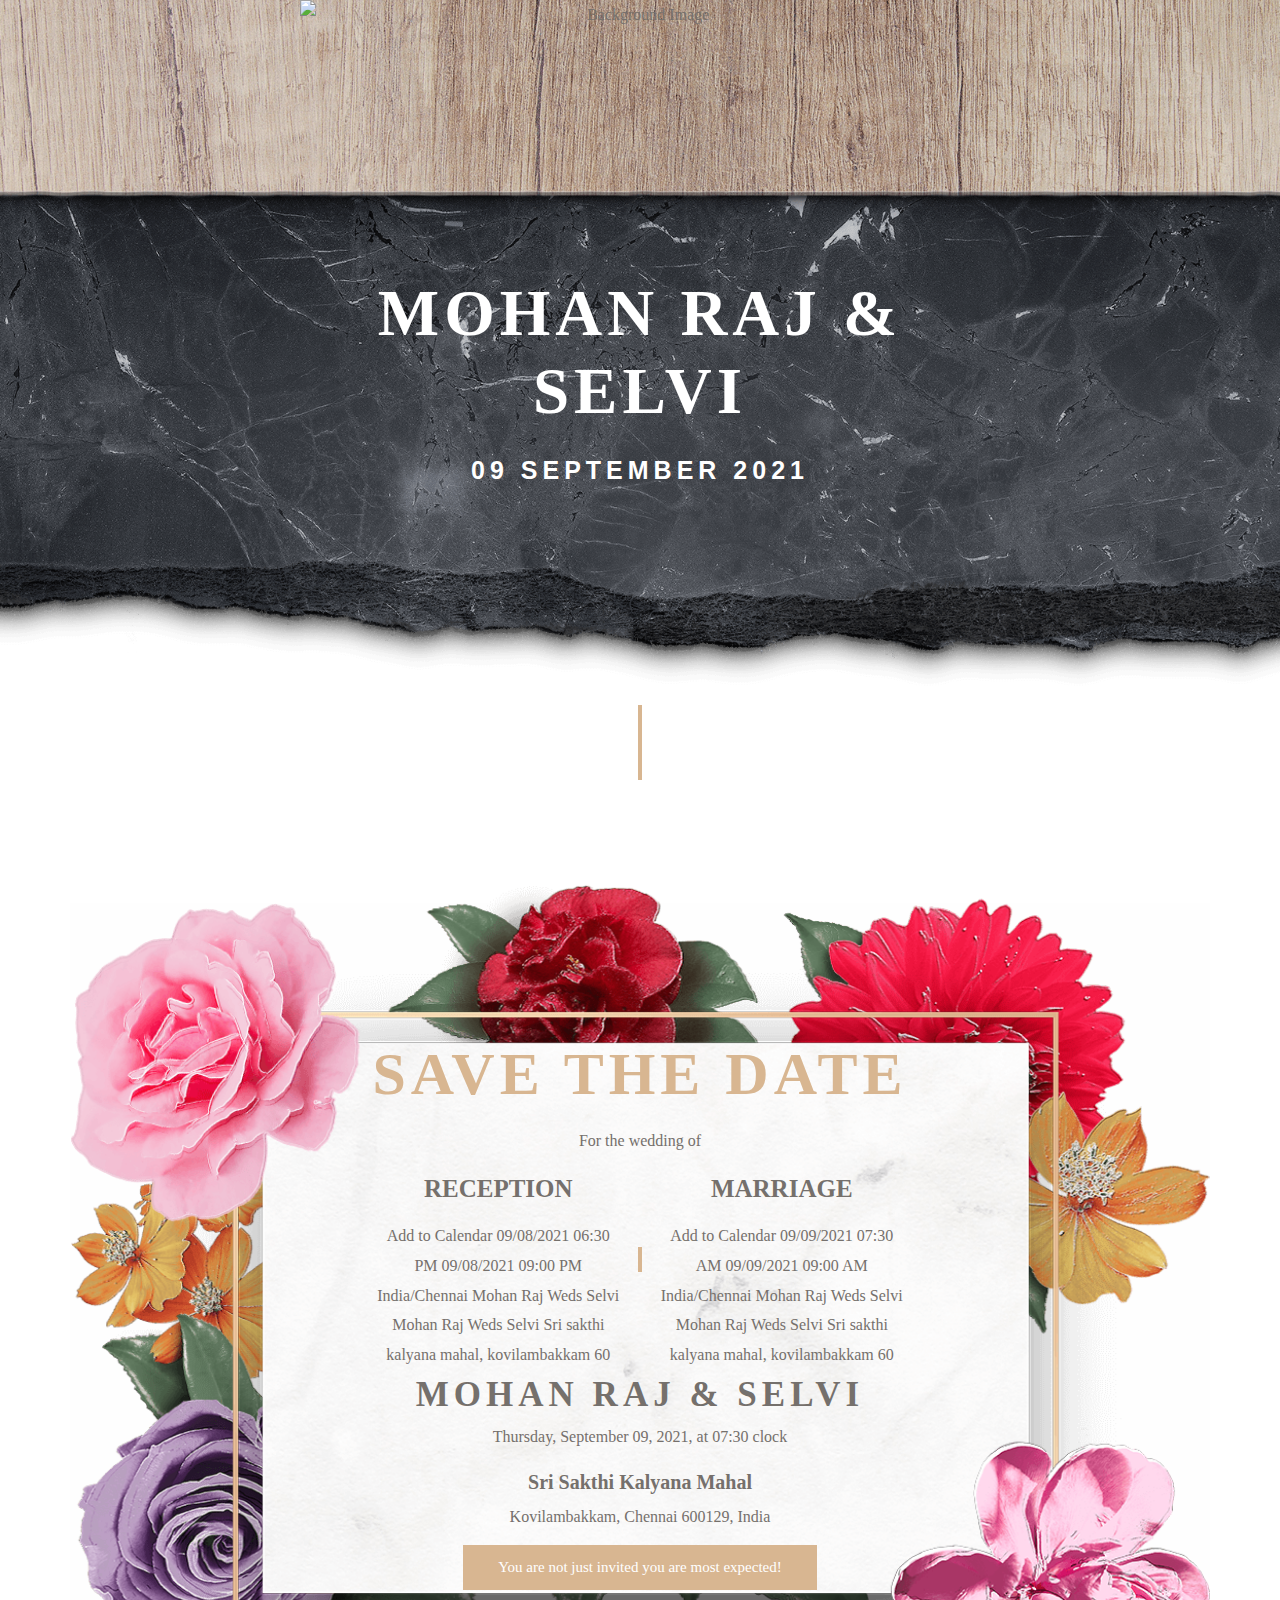
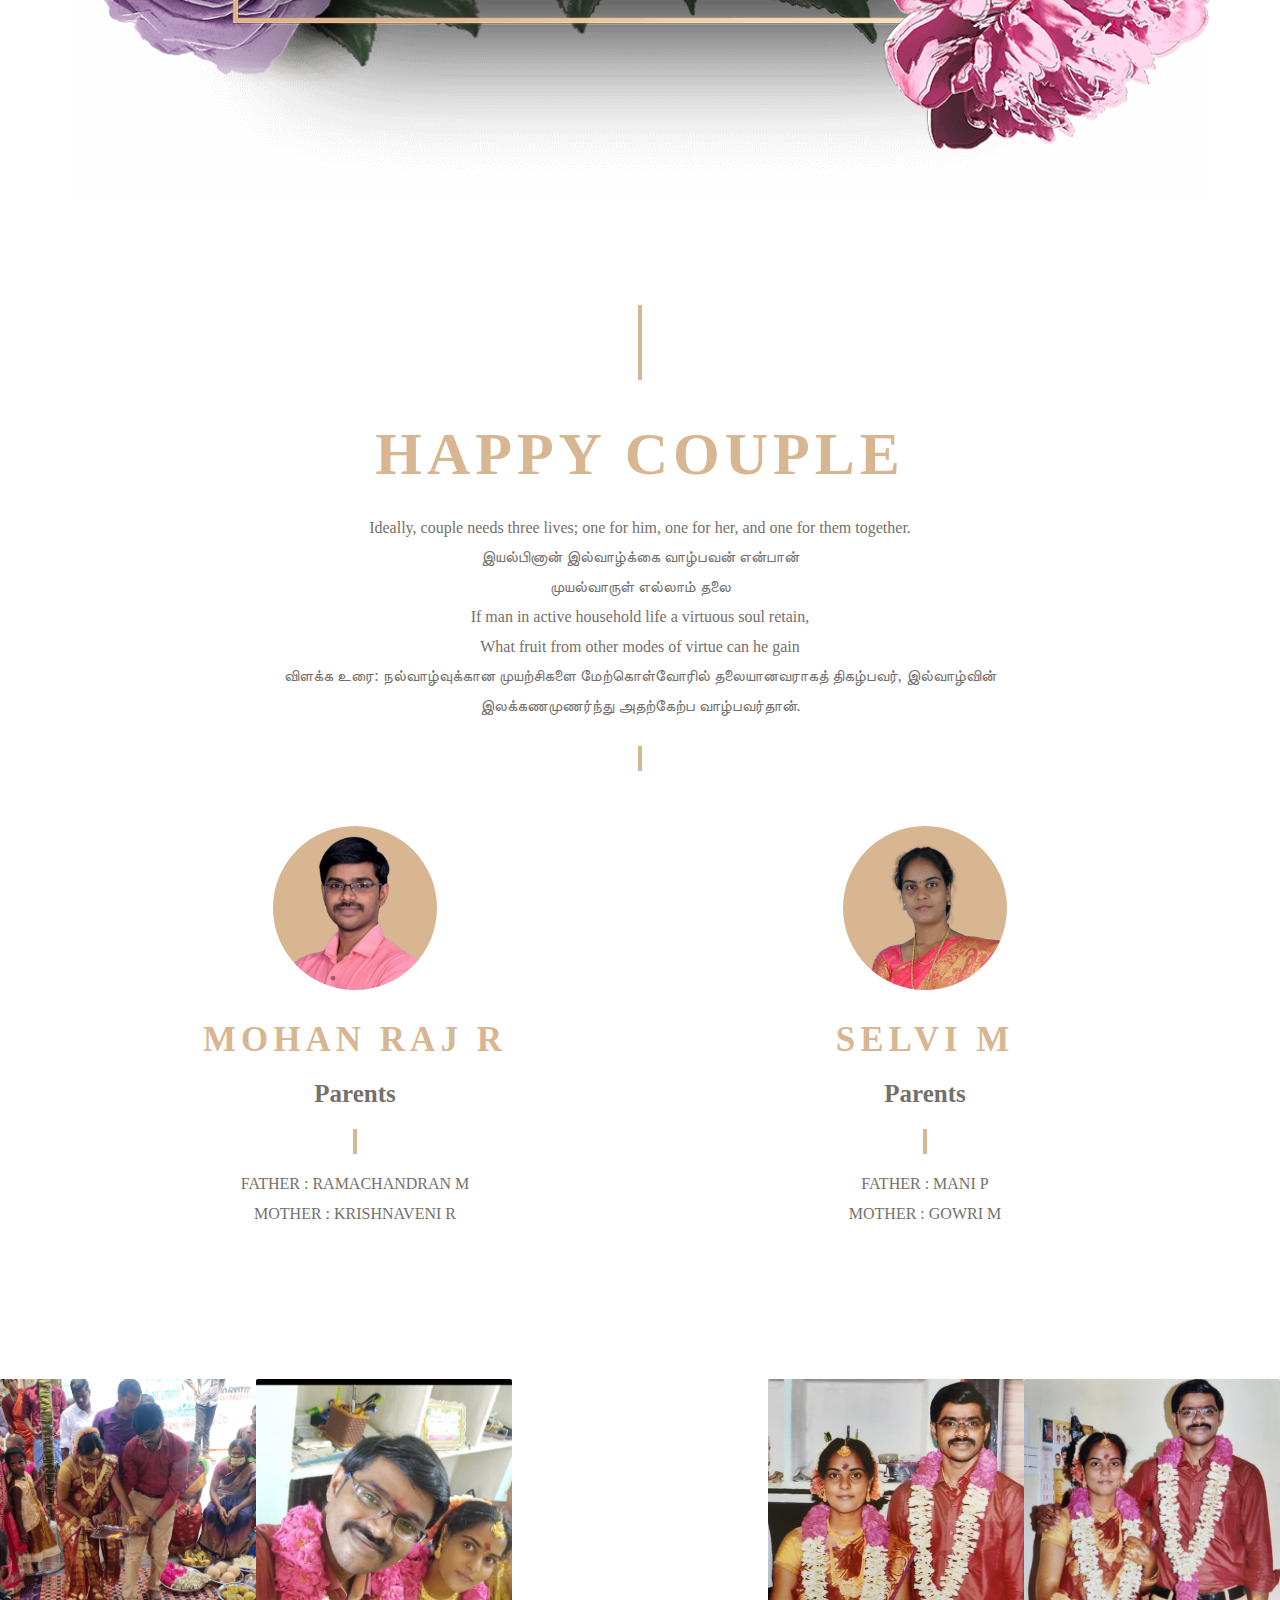
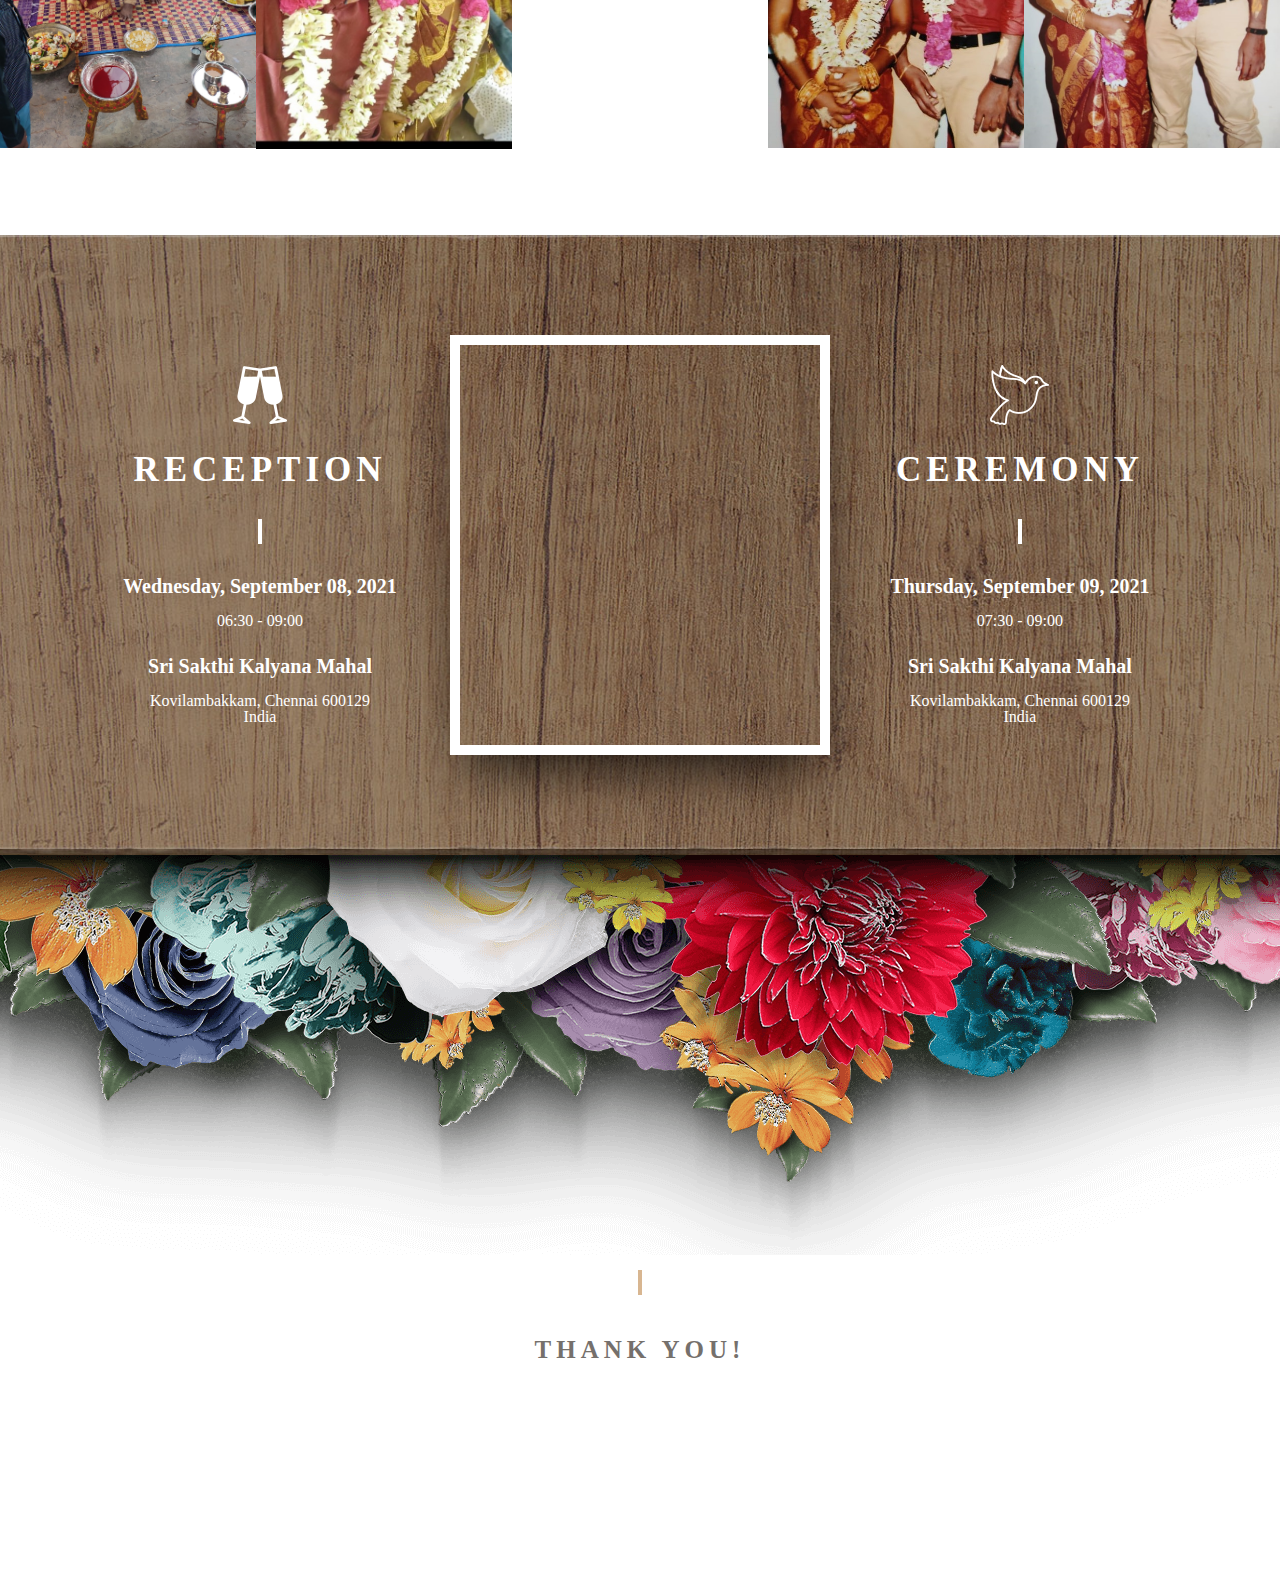
==== commit 0619bc36: "Update index.html" ====
--- a/index.html
+++ b/index.html
@@ -139,11 +139,11 @@
         </span>
       </button>
     </div>
-  </div> 
-  <audio autoplay="" loop="" src="Wedding_files/Audio.mp3"></audio> -->
-	<embed src="Wedding_files/Audio.mp3" autostart="true" loop="true"
-width="2" height="0">
-</embed> 
+  </div> -->
+  <audio autoplay="true" loop="true" src="Wedding_files/Audio.mp3"></audio> 
+<!--	<embed src="Wedding_files/Audio.mp3" autostart="true" loop="true"
+width="0" height="0">
+</embed> --> 
 <div class="hfeed site" id="page">
 <a class="skip-link screen-reader-text" href="#content">Skip to content</a>
 <header class="site-header ast-primary-submenu-animation-fade header-main-layout-1 ast-primary-menu-enabled ast-logo-title-inline ast-hide-custom-menu-mobile ast-menu-toggle-icon ast-mobile-header-inline" id="masthead" itemtype="https://schema.org/WPHeader" itemscope="itemscope" itemid="#masthead">
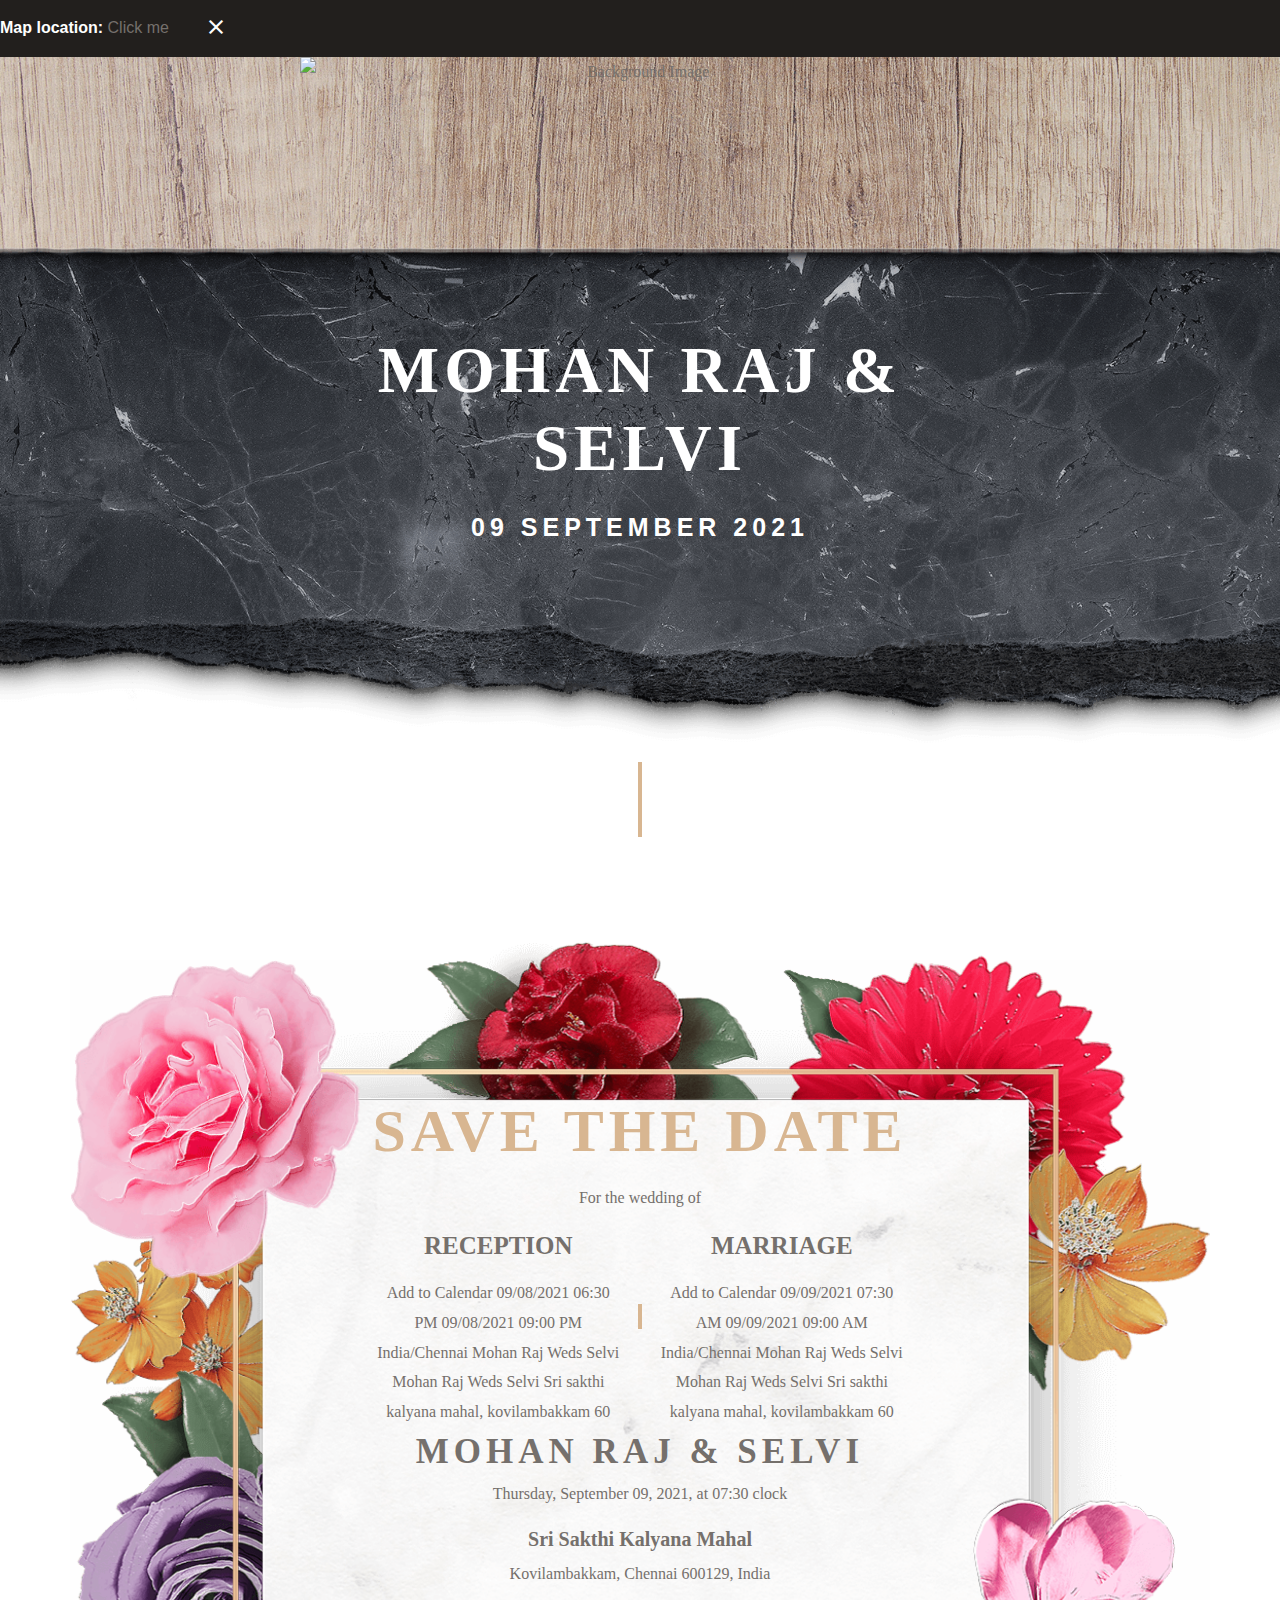
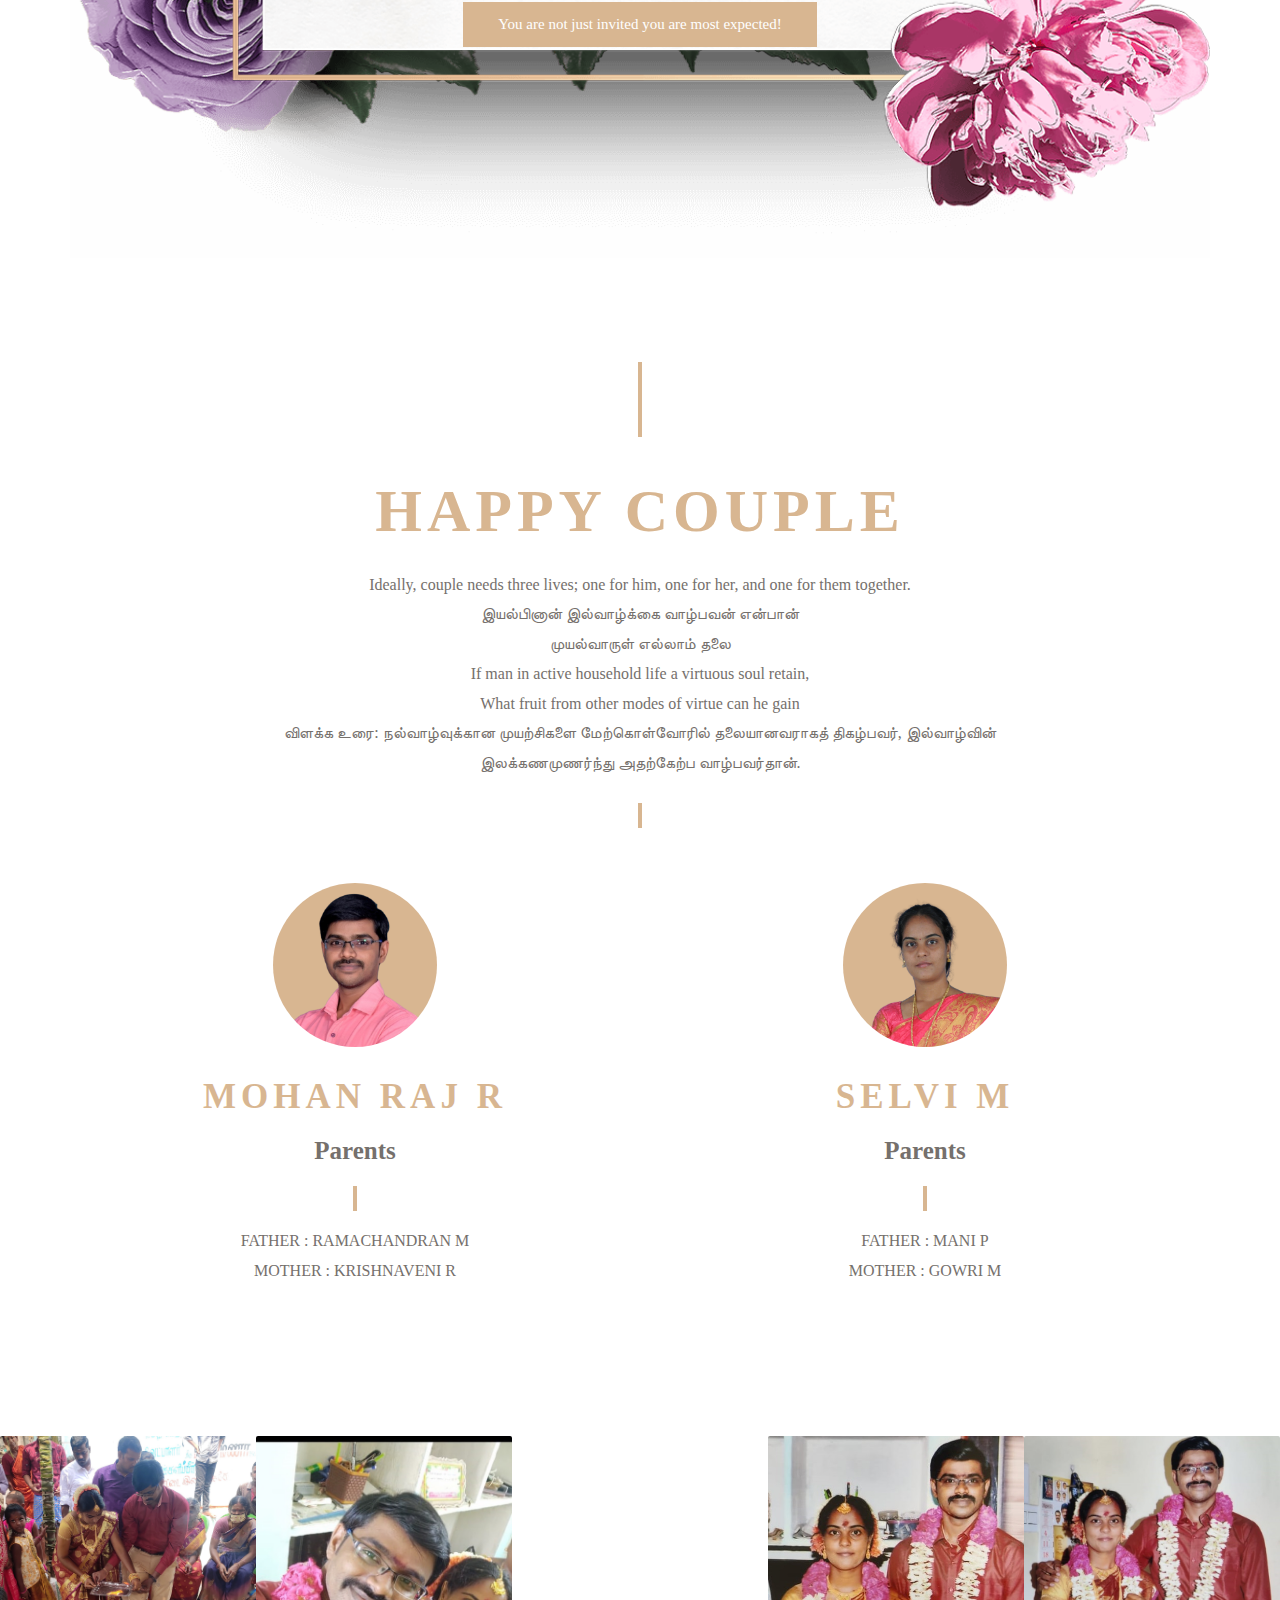
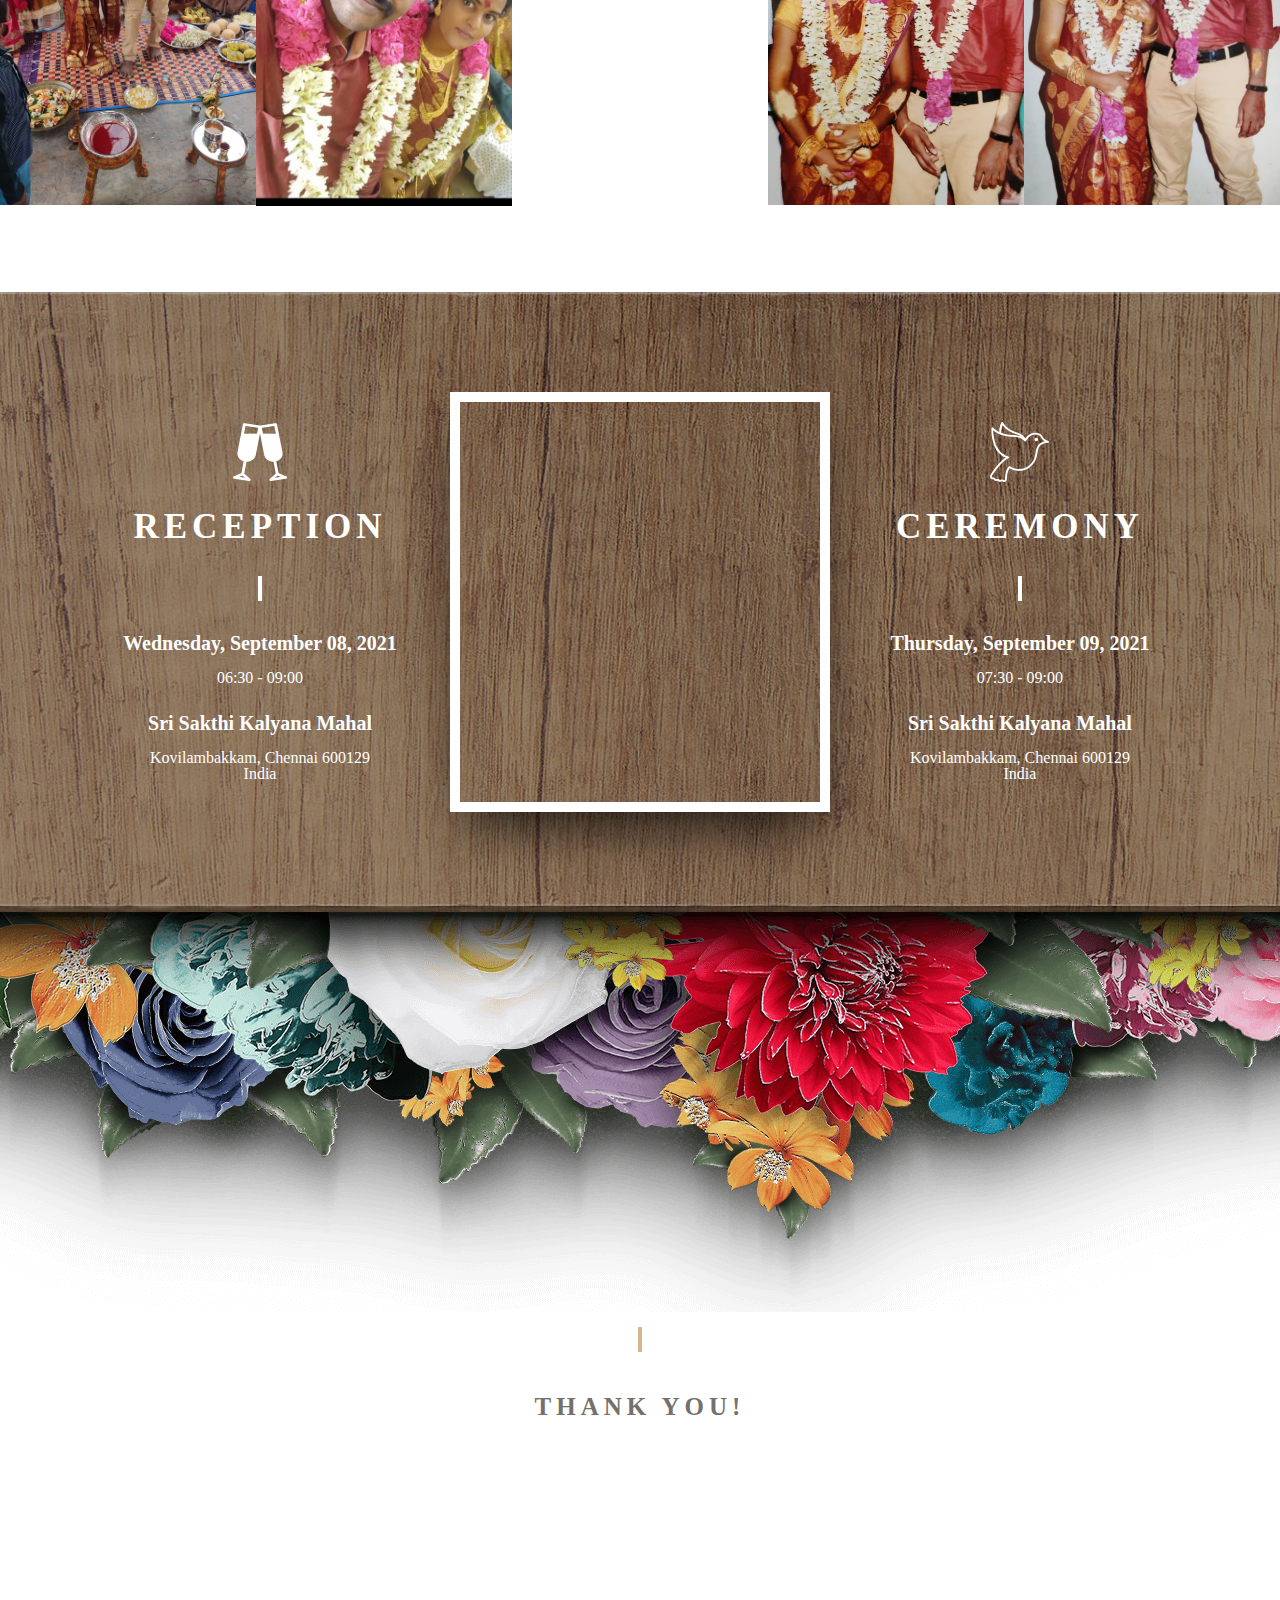
==== commit 550bab4c: "Update index.html" ====
--- a/index.html
+++ b/index.html
@@ -127,7 +127,7 @@
 <meta name="msapplication-TileImage" content="https://websitedemos.net/wedding-invitation-04/wp-content/uploads/sites/535/2019/11/cropped-favicon-free-img-270x270.png">
 </head>
 <body itemtype="https://schema.org/WebPage" itemscope="itemscope" class="home page-template-default page page-id-5 ast-desktop ast-page-builder-template ast-no-sidebar astra-2.5.5 ast-header-custom-item-inside ast-single-post ast-inherit-site-logo-transparent ast-theme-transparent-header elementor-default elementor-kit-192 elementor-page elementor-page-5 astra-addon-2.6.4 ast-mouse-clicked" style="" data-elementor-device-mode="desktop">
- <!-- <div class="banner">
+ <div class="banner">
     <div class="banner__content">
       <div class="banner__text">
         <strong>Map location:</strong>
@@ -139,8 +139,8 @@
         </span>
       </button>
     </div>
-  </div> -->
-  <audio autoplay="true" loop="true" src="Wedding_files/Audio.mp3"></audio> 
+  </div>
+  
 <!--	<embed src="Wedding_files/Audio.mp3" autostart="true" loop="true"
 width="0" height="0">
 </embed> --> 
